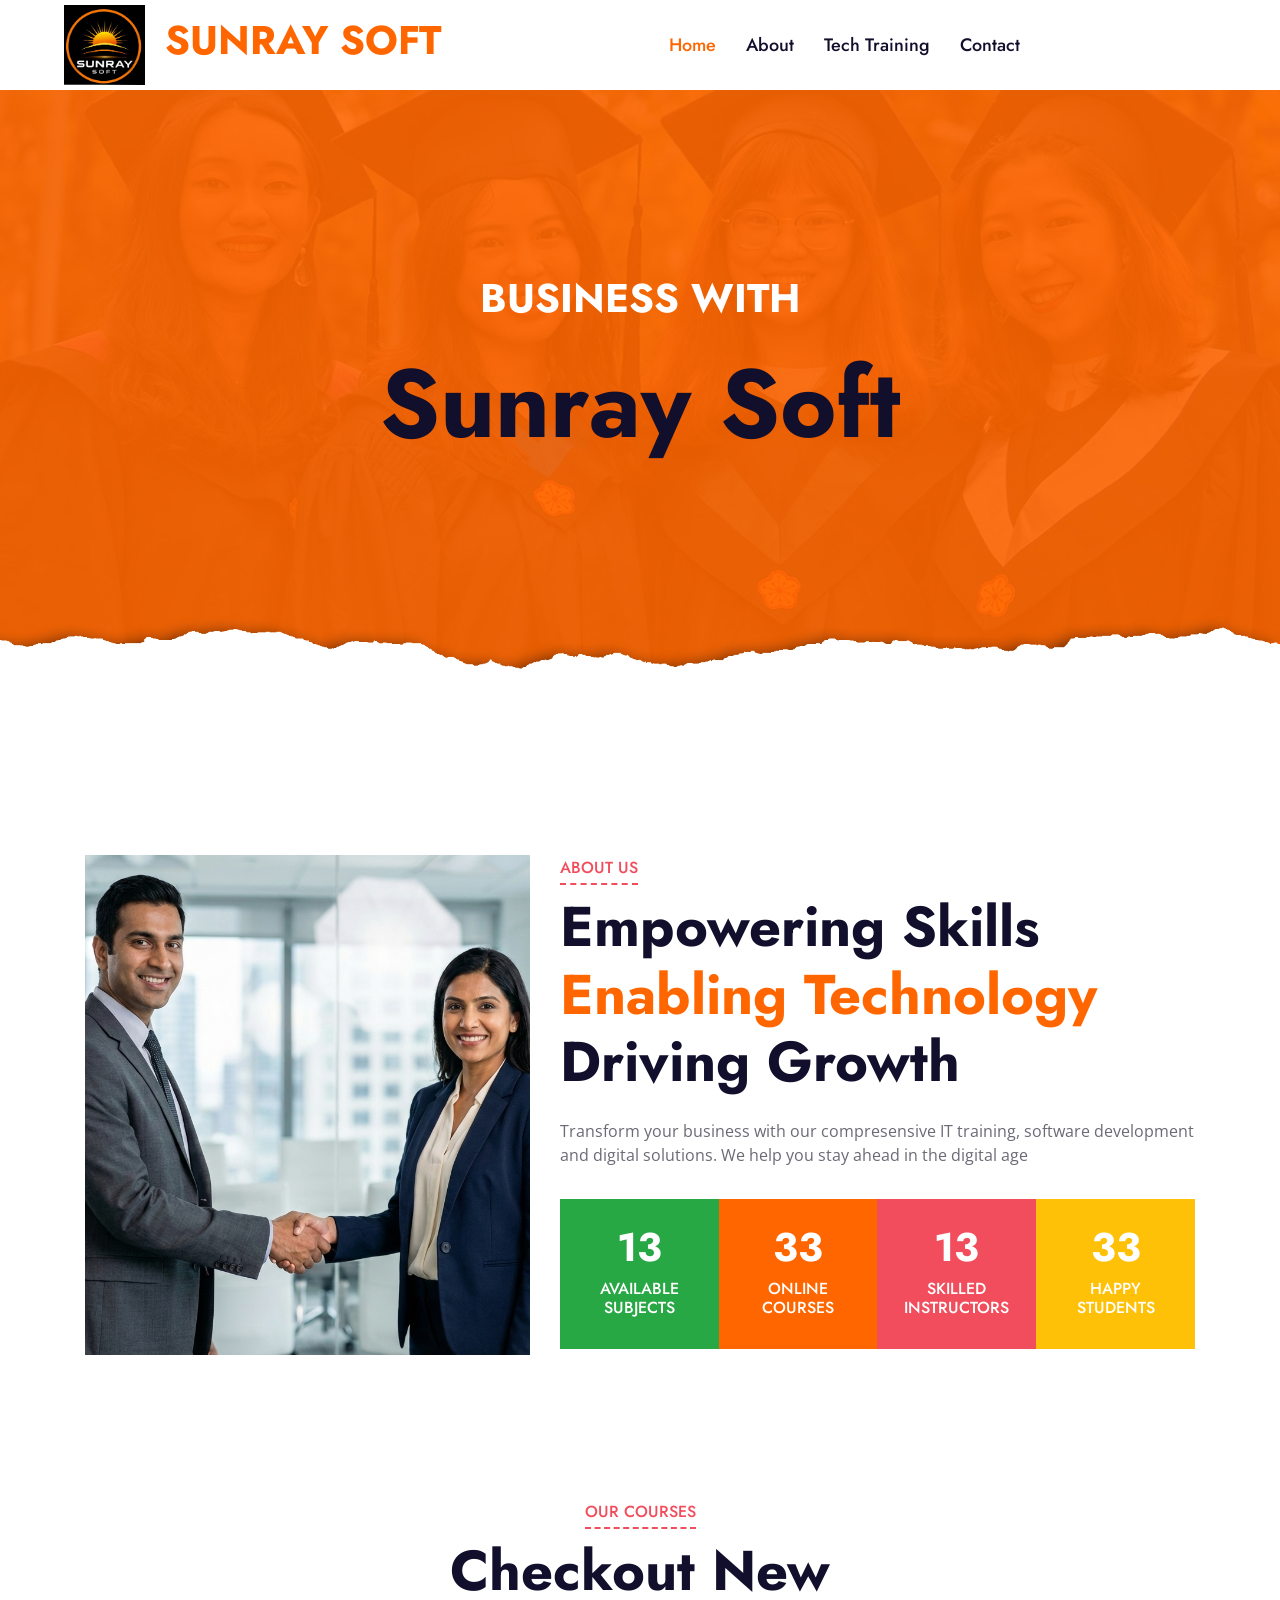
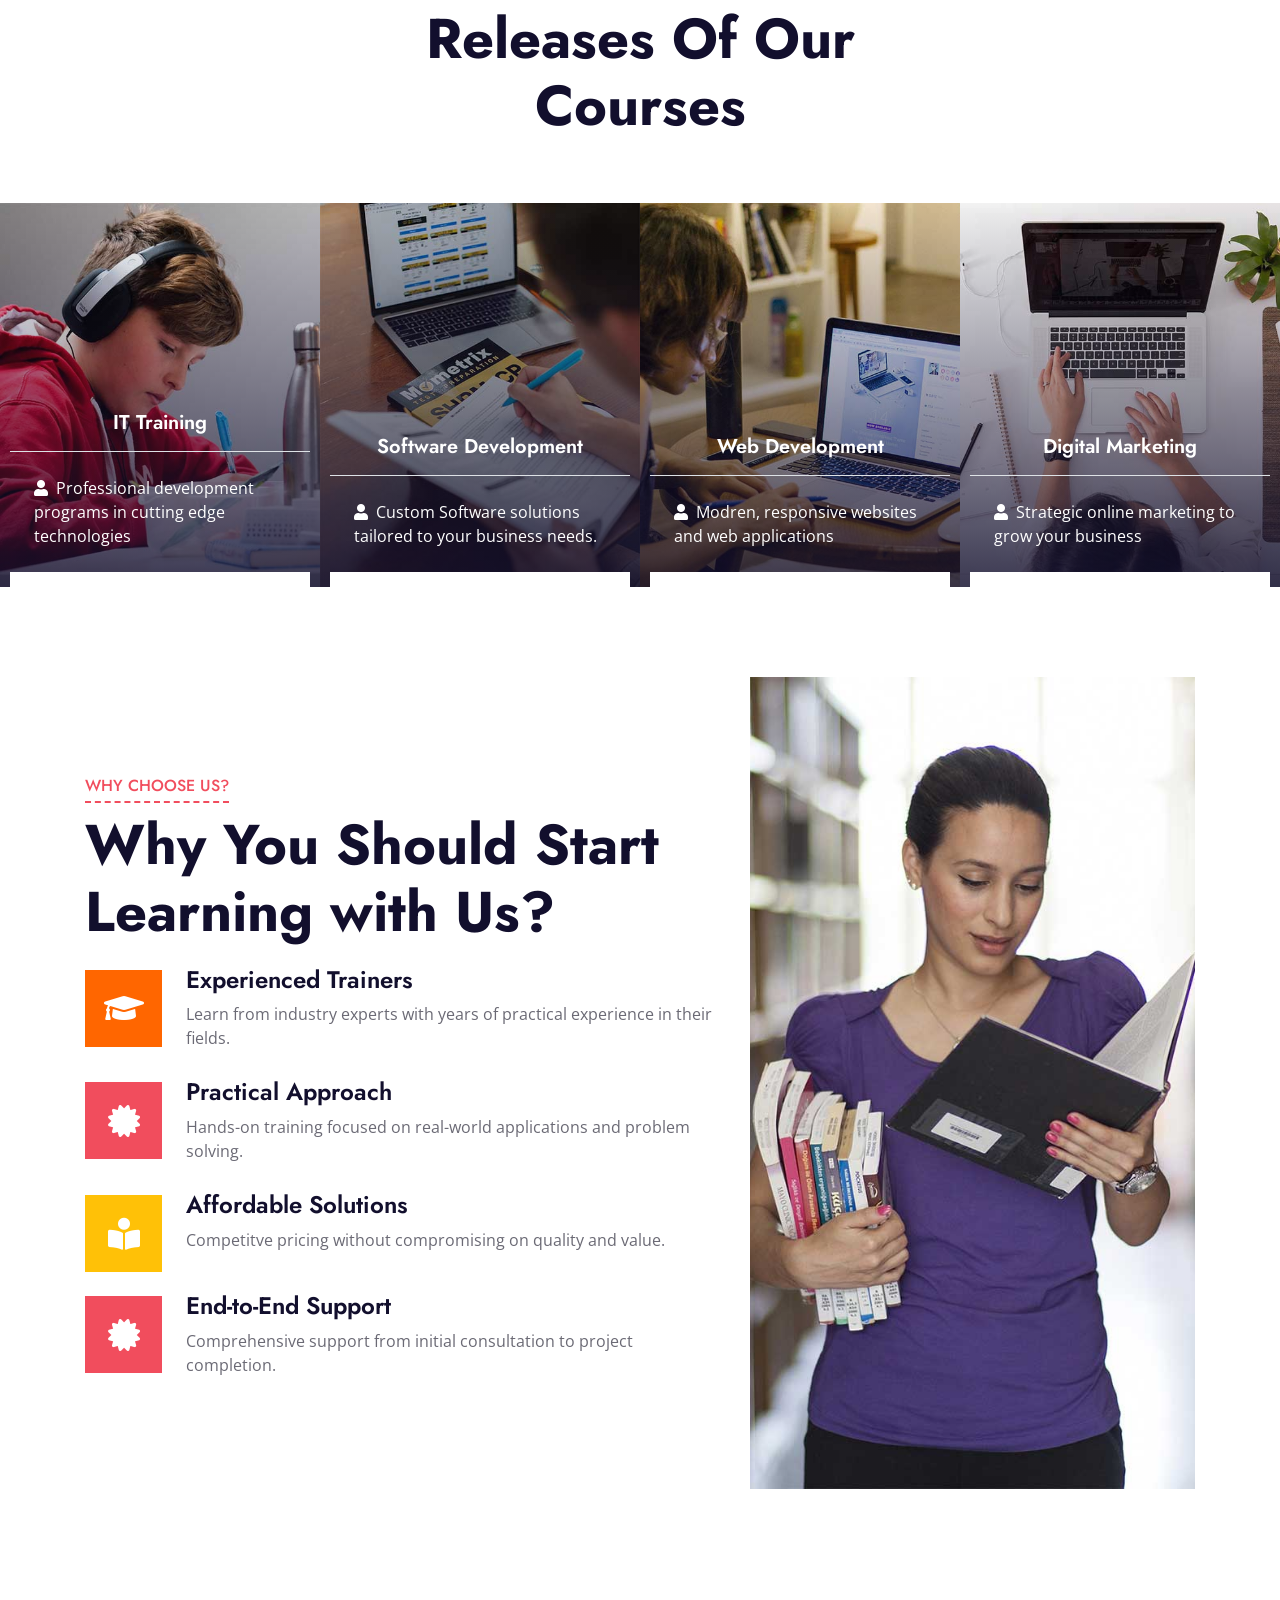
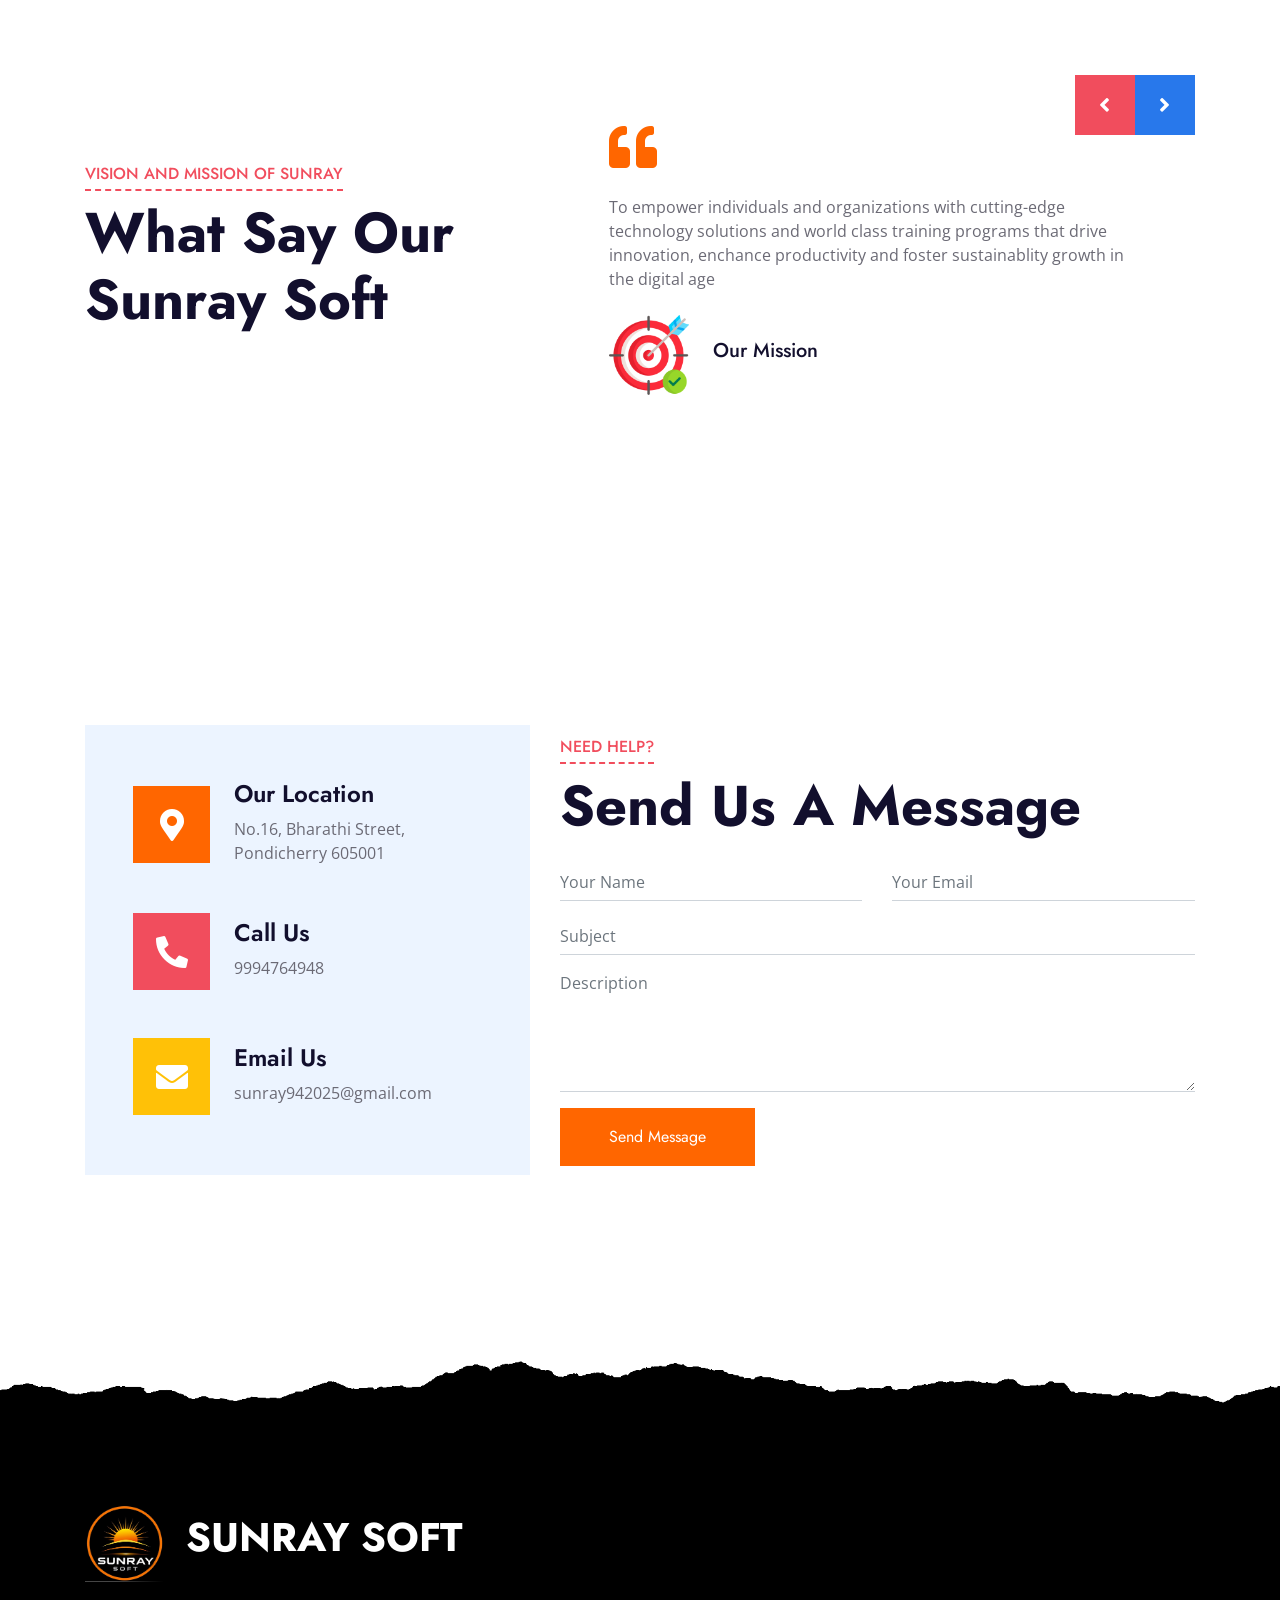
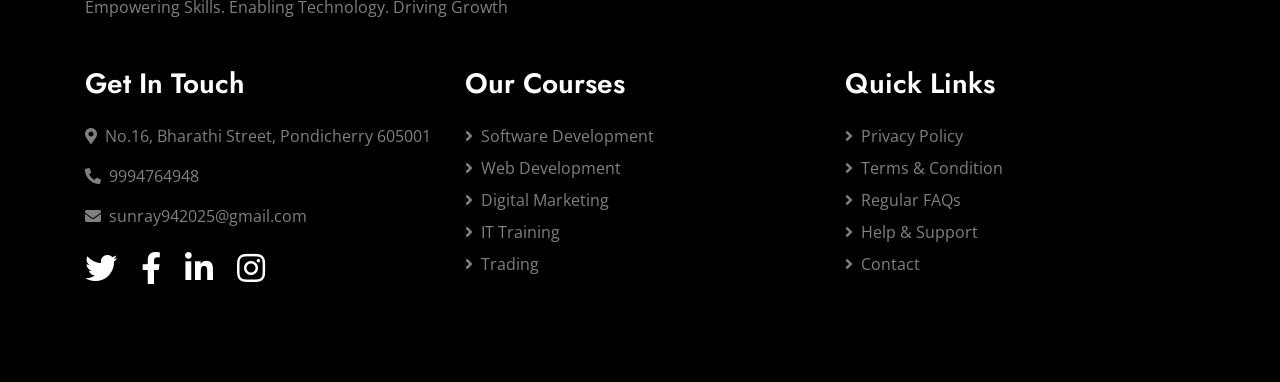
==== index.html @ 4a24da0b "All files for SUNRAY" ====
<!DOCTYPE html>
<html lang="en">

<head>
    <meta charset="utf-8">
    <title>Sunray Soft</title>
    <meta content="width=device-width, initial-scale=1.0" name="viewport">
    <meta content="Free HTML Templates" name="keywords">
    <meta content="Free HTML Templates" name="description">
    <link href="img/favicon.ico" rel="icon">
    <link rel="preconnect" href="https://fonts.gstatic.com">
    <link href="https://fonts.googleapis.com/css2?family=Jost:wght@500;600;700&family=Open+Sans:wght@400;600&display=swap" rel="stylesheet"> 
    <link href="https://cdnjs.cloudflare.com/ajax/libs/font-awesome/5.10.0/css/all.min.css" rel="stylesheet">
    <link href="lib/owlcarousel/assets/owl.carousel.min.css" rel="stylesheet">
    <link href="css/style.css" rel="stylesheet">
</head>
<body>
    <!-- Navbar Start -->
    <div class="container-fluid p-0">
        <nav class="navbar navbar-expand-lg bg-white navbar-light py-3 py-lg-0 px-lg-5">
            <a class="navbar-brand ml-lg-3">
                <h1 class="m-0 text-uppercase text-primary">  <img src="img/logo.jpeg" alt="Sunray Soft Logo" class="navbar-logo mr-2"> Sunray Soft</h1>
            </a>
            <button type="button" class="navbar-toggler" data-toggle="collapse" data-target="#navbarCollapse">
                <span class="navbar-toggler-icon"></span>
            </button>
            <div class="collapse navbar-collapse justify-content-between px-lg-3" id="navbarCollapse">
                <div class="navbar-nav mx-auto py-0">
                    <a href="index.html" class="nav-itemas nav-link active text-primary">Home</a>
                    <a href="#about" class="nav-item nav-link">About</a>
                    <a href="course.html" class="nav-item nav-link">Tech Training</a>
                    <!-- <a href="#contact" class="nav-item nav-link">Services</a> -->
                    <a href="#contact" class="nav-item nav-link">Contact</a>
                </div>
            </div>
        </nav>
    </div>
    <!-- Navbar End -->


    <!-- Header Start -->
    <div class="jumbotron jumbotron-fluid position-relative overlay-bottom" style="margin-bottom: 90px;">
        <div class="container text-center my-5 py-5">
            <h1 class="text-white mt-4 mb-4">BUSINESS WITH </h1>
            <h1 class="text-dark display-1 mb-5">Sunray Soft</h1>
            <div class="mx-auto mb-5" style="width: 100%; max-width: 600px;">
                <!-- <div class="input-group">
                    <div class="input-group-prepend">
                        <button class="btn btn-outline-light bg-white text-body px-4 dropdown-toggle" type="button" data-toggle="dropdown"
                            aria-haspopup="true" aria-expanded="false">Courses</button>
                        <div class="dropdown-menu">
                            <a class="dropdown-item" href="#">Courses 1</a>
                            <a class="dropdown-item" href="#">Courses 2</a>
                            <a class="dropdown-item" href="#">Courses 3</a>
                        </div>
                    </div>
                    <input type="text" class="form-control border-light" style="padding: 30px 25px;" placeholder="Keyword">
                    <div class="input-group-append">
                        <button class="btn btn-dark px-4 px-lg-5">Search</button>
                    </div>
                </div> -->
            </div>
        </div>
    </div>
    <!-- Header End -->


    <!-- About Start -->
    <div class="container-fluid py-5" id="about">
        <div class="container py-5">
            <div class="row">
                <div class="col-lg-5 mb-5 mb-lg-0" style="min-height: 500px;">
                    <div class="position-relative h-100">
                        <img class="position-absolute w-100 h-100" src="img/hand shaking img.png" style="object-fit: cover;">
                    </div>
                </div>
                <div class="col-lg-7">
                    <div class="section-title position-relative mb-4">
                        <h6 class="d-inline-block position-relative text-secondary text-uppercase pb-2">About Us</h6>
                        <h1 class="display-4">Empowering Skills <span class="text-primary">Enabling Technology</span> Driving Growth</h1>
                    </div>
                    <p>Transform your business with our compresensive IT training, software development and digital solutions. We help you stay ahead in the digital age</p>
                    <div class="row pt-3 mx-0">
                        <div class="col-3 px-0">
                            <div class="bg-success text-center p-4">
                                <h1 class="text-white" data-toggle="counter-up">20</h1>
                                <h6 class="text-uppercase text-white">Available<span class="d-block">Subjects</span></h6>
                            </div>
                        </div>
                        <div class="col-3 px-0">
                            <div class="bg-primary text-center p-4">
                                <h1 class="text-white" data-toggle="counter-up">50</h1>
                                <h6 class="text-uppercase text-white">Online<span class="d-block">Courses</span></h6>
                            </div>
                        </div>
                        <div class="col-3 px-0">
                            <div class="bg-secondary text-center p-4">
                                <h1 class="text-white" data-toggle="counter-up">20</h1>
                                <h6 class="text-uppercase text-white">Skilled<span class="d-block">Instructors</span></h6>
                            </div>
                        </div>
                        <div class="col-3 px-0">
                            <div class="bg-warning text-center p-4">
                                <h1 class="text-white" data-toggle="counter-up">50</h1>
                                <h6 class="text-uppercase text-white">Happy<span class="d-block">Students</span></h6>
                            </div>
                        </div>
                    </div>
                </div>
            </div>
        </div>
    </div>
    <!-- About End -->


        
    <!-- Courses Start -->
    <div class="container-fluid px-0">
        <div class="row mx-0 justify-content-center pt-5">
            <div class="col-lg-6">
                <div class="section-title text-center position-relative mb-4">
                    <h6 class="d-inline-block position-relative text-secondary text-uppercase pb-2">Our Courses</h6>
                    <h1 class="display-4">Checkout New Releases Of Our Courses</h1>
                </div>
            </div>
        </div>
        <div class="owl-carousel courses-carousel">
            <div class="courses-item position-relative">
                <img class="img-fluid" src="img/courses-3.jpg" alt="">
                <div class="courses-text">
                    <h4 class="text-center text-white px-3">IT Training</h4>
                    <div class="border-top w-100 mt-3">
                        <div class="d-flex justify-content-between p-4">
                             <span class="text-white"><i class="fa fa-user mr-2"></i>Professional development programs in cutting edge technologies</span>
                          
                        </div>
                    </div>
                    <div class="w-100 bg-white text-center p-4" >
                        <a class="btn btn-primary" href="course.html#courseDetails">Course Detail</a>
                    </div>
                </div>
            </div>
            <div class="courses-item position-relative">
                <img class="img-fluid" src="img/courses-2.jpg" alt="">
                <div class="courses-text">
                    <h4 class="text-center text-white px-3">Software Development</h4>
                    <div class="border-top w-100 mt-3">
                        <div class="d-flex justify-content-between p-4">
                            <span class="text-white"><i class="fa fa-user mr-2"></i>Custom Software solutions tailored to your business needs.</span>
                        </div>
                    </div>
                    <div class="w-100 bg-white text-center p-4" >
                        <a class="btn btn-primary" href="course.html#courseDetails">Course Detail</a>
                    </div>
                </div>
            </div>
            <div class="courses-item position-relative">
                <img class="img-fluid" src="img/courses-1.jpg" alt="">
                <div class="courses-text">
                    <h4 class="text-center text-white px-3">Web Development</h4>
                    <div class="border-top w-100 mt-3">
                        <div class="d-flex justify-content-between p-4">
                            <span class="text-white"><i class="fa fa-user mr-2"></i>Modren, responsive websites and web applications</span>
                          
                        </div>
                    </div>
                    <div class="w-100 bg-white text-center p-4" >
                        <a class="btn btn-primary" href="course.html#courseDetails">Course Detail</a>
                    </div>
                </div>
            </div>
            <div class="courses-item position-relative">
                <img class="img-fluid" src="img/courses-4.jpg" alt="">
                <div class="courses-text">
                    <h4 class="text-center text-white px-3">Digital Marketing</h4>
                    <div class="border-top w-100 mt-3">
                        <div class="d-flex justify-content-between p-4">
                            <span class="text-white"><i class="fa fa-user mr-2"></i>Strategic online marketing to grow your business</span>
                        </div>
                    </div>
                    <div class="w-100 bg-white text-center p-4" >
                        <a class="btn btn-primary" href="course.html#courseDetails">Course Detail</a>
                    </div>
                </div>
            </div>
            
        </div>

    <!-- Feature Start -->
    <div class="container-fluid bg-image" style="margin: 90px 0;">
        <div class="container">
            <div class="row">
                <div class="col-lg-7 my-5 pt-5 pb-lg-5">
                    <div class="section-title position-relative mb-4">
                        <h6 class="d-inline-block position-relative text-secondary text-uppercase pb-2">Why Choose Us?</h6>
                        <h1 class="display-4">Why You Should Start Learning with Us?</h1>
                    </div>
                    <!-- <p class="mb-4 pb-2">We deliver excellence through expertise innovation and dedication .</p> -->
                    <div class="d-flex mb-3">
                        <div class="btn-icon bg-primary mr-4">
                            <i class="fa fa-2x fa-graduation-cap text-white"></i>
                        </div>
                        <div class="mt-n1">
                            <h4>Experienced Trainers</h4>
                            <p>Learn from industry experts with years of practical experience in their fields.</p>
                        </div>
                    </div>
                    <div class="d-flex mb-3">
                        <div class="btn-icon bg-secondary mr-4">
                            <i class="fa fa-2x fa-certificate text-white"></i>
                        </div>
                        
                        <div class="mt-n1">
                            <h4>Practical Approach</h4>
                            <p>Hands-on training focused on real-world applications and problem solving.</p>
                        </div>
                    </div>
                    <div class="d-flex mb-4">
                        <div class="btn-icon bg-warning mr-4">
                            <i class="fa fa-2x fa-book-reader text-white"></i>
                        </div>
                        <div class="mt-n1">
                            <h4>Affordable Solutions</h4>
                            <p class="m-0">Competitve pricing without compromising on quality and value.</p>
                        </div>
                       
                    </div>
                    <div class="d-flex mb-3">
                        <div class="btn-icon bg-secondary mr-4">
                            <i class="fa fa-2x fa-certificate text-white"></i>
                        </div>
                        <div class="mt-n1">
                            <h4>End-to-End Support</h4>
                            <p class="m-0">Comprehensive support from initial consultation to project completion.</p>
                        </div>
                    </div>
                



                    
                </div>
                <div class="col-lg-5" style="min-height: 500px;">
                    <div class="position-relative h-100">
                        <img class="position-absolute w-100 h-100" src="img/feature.jpg" style="object-fit: cover;">
                    </div>
                </div>
            </div>
        </div>
    </div>
    <!-- Feature Start -->


 



    <!-- Testimonial Start -->
    <div class="container-fluid bg-image py-5" style="margin: 90px 0;">
        <div class="container py-5">
            <div class="row align-items-center">
                <div class="col-lg-5 mb-5 mb-lg-0">
                    <div class="section-title position-relative mb-4">
                        <h6 class="d-inline-block position-relative text-secondary text-uppercase pb-2">VISION AND MISSION OF SUNRAY</h6>
                        <h1 class="display-4">What Say Our Sunray Soft</h1>
                    </div>
              </div>
                <div class="col-lg-7">
                    <div class="owl-carousel testimonial-carousel">
                        <div class="bg-white p-5">
                            <i class="fa fa-3x fa-quote-left text-primary mb-4"></i>
                            <p class="m-0">To empower individuals and organizations with cutting-edge technology solutions and world class training programs that drive innovation, enchance productivity and foster sustainablity growth in the digital age</p>
                            <div class="d-flex flex-shrink-0 align-items-center mt-4">
                                <img class="img-fluid mr-4" src="img/target.png" alt="">
                                <div>
                                    <h5 >Our Mission </h5>
                                </div>
                            </div>
                        </div>
                        <div class="bg-white p-5">
                            <i class="fa fa-3x fa-quote-left text-primary mb-4"></i>
                            <p>To be the most trusted and innovative technology partner recognzied globally for transforming business through exceptional training software solutions and digital Services that create lasting value and competitive advantage</p>
                            <div class="d-flex flex-shrink-0 align-items-center mt-4">
                                <img class="img-fluid mr-4" src="img/vision.png" alt="">
                                <div>
                                    <h5>Our Vision</h5>
                                </div>
                            </div>
                        </div>
                        <div class="bg-white p-5">
                            <i class="fa fa-3x fa-quote-left text-primary mb-4"></i>
                            <p>Excellence in delivery intergrity in relationships innovation in approach and commitmemnt to have customer success, We belive in continous improvement collaborative partnership and creating postive impact through technology</p>
                            <div class="d-flex flex-shrink-0 align-items-center mt-4">
                                <img class="img-fluid mr-4" src="img/value-proposal.png" alt="">
                                <div>
                                    <h5>Our Values</h5>
                                </div>
                            </div>
                        </div>
                    </div>
                </div>
            </div>
        </div>
    </div>
    <!-- Testimonial Start -->


    <!-- Contact Start -->
    <div class="container-fluid py-5" id="contact">
        <div class="container py-5">
            <div class="row align-items-center">
                <div class="col-lg-5 mb-5 mb-lg-0">
                    <div class="bg-light d-flex flex-column justify-content-center px-5" style="height: 450px;">
                        <div class="d-flex align-items-center mb-5">
                            <div class="btn-icon bg-primary mr-4">
                                <i class="fa fa-2x fa-map-marker-alt text-white"></i>
                            </div>
                            <div class="mt-n1">
                                <h4>Our Location</h4>
                                <p class="m-0">No.16, Bharathi Street, Pondicherry 605001</p>
                            </div>
                        </div>
                        <div class="d-flex align-items-center mb-5">
                            <div class="btn-icon bg-secondary mr-4">
                                <i class="fa fa-2x fa-phone-alt text-white"></i>
                            </div>
                            <div class="mt-n1">
                                <h4>Call Us</h4>
                                <p class="m-0">9994764948</p>
                            </div>
                        </div>
                        <div class="d-flex align-items-center">
                            <div class="btn-icon bg-warning mr-4">
                                <i class="fa fa-2x fa-envelope text-white"></i>
                            </div>
                            <div class="mt-n1">
                                <h4>Email Us</h4>
                                <p class="m-0">sunray942025@gmail.com</p>
                            </div>
                        </div>
                    </div>
                </div>
                <div class="col-lg-7">
                    <div class="section-title position-relative mb-4">
                        <h6 class="d-inline-block position-relative text-secondary text-uppercase pb-2">Need Help?</h6>
                        <h1 class="display-4">Send Us A Message</h1>
                    </div>
                    <div class="contact-form">
                        <form>
                            <div class="row">
                                <div class="col-6 form-group">
                                    <input type="text" name="name" class="form-control border-top-0 border-right-0 border-left-0 p-0" placeholder="Your Name" required="required">
                                </div>
                                <div class="col-6 form-group">
                                    <input type="email" name="email" class="form-control border-top-0 border-right-0 border-left-0 p-0" placeholder="Your Email" required="required">
                                </div>
                            </div>
                            <div class="form-group">
                                <input type="text" name="subject" class="form-control border-top-0 border-right-0 border-left-0 p-0" placeholder="Subject" required="required">
                            </div>
                            <div class="form-group">
                                <textarea name="description" class="form-control border-top-0 border-right-0 border-left-0 p-0" rows="5" placeholder="Description" required="required"></textarea>
                            </div>
                            <div>
                                <button class="btn btn-primary py-3 px-5" type="submit">Send Message</button>
                            </div>
                        </form>
                    </div>
                </div>
            </div>
        </div>
    </div>
    <!-- Contact End -->


    <div class="container-fluid position-relative overlay-top bg-dark text-white-50 py-5" style="margin-top: 90px;">
        <div class="container mt-5 pt-5">
            <div class="row">
                <div class="col-md-6 mb-5">
                    <a class="navbar-brand">
                        <h1 class="mt-n2 text-uppercase text-white"><img src="img/logo.jpeg" alt="Sunray Soft Logo" class="navbar-logo mr-2"> Sunray Soft</h1>
                    </a>
                    <p class="m-0">Empowering Skills. Enabling Technology. Driving Growth</p>
                </div>
            </div>
            <div class="row">
                <div class="col-md-4 mb-5">
                    <h3 class="text-white mb-4">Get In Touch</h3>
                    <p><i class="fa fa-map-marker-alt mr-2"></i>No.16, Bharathi Street, Pondicherry 605001</p>
                    <p><i class="fa fa-phone-alt mr-2"></i>9994764948</p>
                    <p><i class="fa fa-envelope mr-2"></i>sunray942025@gmail.com</p>
                    <div class="d-flex justify-content-start mt-4">
                        <a class="text-white mr-4" ><i class="fab fa-2x fa-twitter"></i></a>
                        <a class="text-white mr-4" ><i class="fab fa-2x fa-facebook-f"></i></a>
                        <a class="text-white mr-4" ><i class="fab fa-2x fa-linkedin-in"></i></a>
                        <a class="text-white" ><i class="fab fa-2x fa-instagram"></i></a>
                    </div>
                </div>
                <div class="col-md-4 mb-5">
                    <h3 class="text-white mb-4">Our Courses</h3>
                    <div class="d-flex flex-column justify-content-start">
                        <a class="text-white-50 mb-2" href="course.html#courseDetails"><i class="fa fa-angle-right mr-2"></i>Software Development</a>
                        <a class="text-white-50 mb-2" href="course.html#courseDetails"><i class="fa fa-angle-right mr-2"></i>Web Development</a>
                        <a class="text-white-50 mb-2" href="course.html#courseDetails"><i class="fa fa-angle-right mr-2"></i>Digital Marketing</a>
                        <a class="text-white-50 mb-2" href="course.html#courseDetails"><i class="fa fa-angle-right mr-2"></i>IT Training</a>
                        <a class="text-white-50" href="course.html#courseDetails"><i class="fa fa-angle-right mr-2"></i>Trading</a>
                    </div>
                </div>
                <div class="col-md-4 mb-5">
                    <h3 class="text-white mb-4">Quick Links</h3>
                    <div class="d-flex flex-column justify-content-start">
                        <a class="text-white-50 mb-2" ><i class="fa fa-angle-right mr-2"></i>Privacy Policy</a>
                        <a class="text-white-50 mb-2" ><i class="fa fa-angle-right mr-2"></i>Terms & Condition</a>
                        <a class="text-white-50 mb-2" ><i class="fa fa-angle-right mr-2"></i>Regular FAQs</a>
                        <a class="text-white-50 mb-2" ><i class="fa fa-angle-right mr-2"></i>Help & Support</a>
                        <a class="text-white-50" ><i class="fa fa-angle-right mr-2"></i>Contact</a>
                    </div>
                </div>
            </div>
        </div>
    </div>
    <!-- Footer End -->



    <!-- Back to Top -->
    <a href="#" class="btn btn-lg btn-primary rounded-0 btn-lg-square back-to-top"><i class="fa fa-angle-double-up"></i></a>


    <!-- JavaScript Libraries -->
    <script src="https://code.jquery.com/jquery-3.4.1.min.js"></script>
    <script src="https://stackpath.bootstrapcdn.com/bootstrap/4.4.1/js/bootstrap.bundle.min.js"></script>
    <script src="lib/easing/easing.min.js"></script>
    <script src="lib/waypoints/waypoints.min.js"></script>
    <script src="lib/counterup/counterup.min.js"></script>
    <script src="lib/owlcarousel/owl.carousel.min.js"></script>

    <!-- Template Javascript -->
    <script src="js/main.js"></script>
</body>

</html>
---- css/style.css ----
/******* Bootstrap Theming ********/
/*!
 * Bootstrap v4.5.3 (https://getbootstrap.com/)
 * Copyright 2011-2020 The Bootstrap Authors
 * Copyright 2011-2020 Twitter, Inc.
 * Licensed under MIT (https://github.com/twbs/bootstrap/blob/main/LICENSE)
 */
:root {
  --primary: #FF6600; /* orange */
  --secondary: #000000; /* black */
  --success: #28a745; /* keep green for success */
  --info: #17a2b8; /* info can be gray or a lighter orange */
  --warning: #ffc107; /* keep warning yellow */
  --danger: #dc3545; /* keep danger red */
  --light: #FFFFFF; /* white */
  --dark: #000000; /* black */
}

/* Buttons */
.btn-primary {
  color: #fff;
  background-color: var(--primary);
  border-color: var(--primary);
}

.btn-primary:hover {
  background-color: #e65c00; /* darker orange */
  border-color: #cc5200;
}

.btn-secondary {
  color: #fff;
  background-color: var(--secondary);
  border-color: var(--secondary);
}

.btn-secondary:hover {
  background-color: #222222; /* darker black */
  border-color: #111111;
}
*,
*::before,
*::after {
  box-sizing: border-box;
}

html {
  font-family: sans-serif;
  line-height: 1.15;
  -webkit-text-size-adjust: 100%;
  -webkit-tap-highlight-color: rgba(0, 0, 0, 0);
}

article, aside, figcaption, figure, footer, header, hgroup, main, nav, section {
  display: block;
}

body {
  margin: 0;
  font-family: "Open Sans", sans-serif;
  font-size: 1rem;
  font-weight: 400;
  line-height: 1.5;
  color: #6B6A75;
  text-align: left;
  background-color: #FFFFFF;
}

[tabindex="-1"]:focus:not(:focus-visible) {
  outline: 0 !important;
}

hr {
  box-sizing: content-box;
  height: 0;
  overflow: visible;
}

h1, h2, h3, h4, h5, h6 {
  margin-top: 0;
  margin-bottom: 0.5rem;
}

p {
  margin-top: 0;
  margin-bottom: 1rem;
}

abbr[title],
abbr[data-original-title] {
  text-decoration: underline;
  text-decoration: underline dotted;
  cursor: help;
  border-bottom: 0;
  text-decoration-skip-ink: none;
}

address {
  margin-bottom: 1rem;
  font-style: normal;
  line-height: inherit;
}

ol,
ul,
dl {
  margin-top: 0;
  margin-bottom: 1rem;
}

ol ol,
ul ul,
ol ul,
ul ol {
  margin-bottom: 0;
}

dt {
  font-weight: 700;
}

dd {
  margin-bottom: .5rem;
  margin-left: 0;
}

blockquote {
  margin: 0 0 1rem;
}

b,
strong {
  font-weight: bolder;
}

small {
  font-size: 80%;
}

sub,
sup {
  position: relative;
  font-size: 75%;
  line-height: 0;
  vertical-align: baseline;
}

sub {
  bottom: -.25em;
}

sup {
  top: -.5em;
}

a {
  color: #FF6600;
  text-decoration: none;
  background-color: transparent;
}

a:hover {
  color: #FF6600;
  text-decoration: underline;
}

a:not([href]):not([class]) {
  color: inherit;
  text-decoration: none;
}

a:not([href]):not([class]):hover {
  color: inherit;
  text-decoration: none;
}

pre,
code,
kbd,
samp {
  font-family: SFMono-Regular, Menlo, Monaco, Consolas, "Liberation Mono", "Courier New", monospace;
  font-size: 1em;
}

pre {
  margin-top: 0;
  margin-bottom: 1rem;
  overflow: auto;
  -ms-overflow-style: scrollbar;
}

figure {
  margin: 0 0 1rem;
}

img {
  vertical-align: middle;
  border-style: none;
}

svg {
  overflow: hidden;
  vertical-align: middle;
}

table {
  border-collapse: collapse;
}

caption {
  padding-top: 0.75rem;
  padding-bottom: 0.75rem;
  color: #6c757d;
  text-align: left;
  caption-side: bottom;
}

th {
  text-align: inherit;
  text-align: -webkit-match-parent;
}

label {
  display: inline-block;
  margin-bottom: 0.5rem;
}

button {
  border-radius: 0;
}

button:focus {
  outline: 1px dotted;
  outline: 5px auto -webkit-focus-ring-color;
}

input,
button,
select,
optgroup,
textarea {
  margin: 0;
  font-family: inherit;
  font-size: inherit;
  line-height: inherit;
}

button,
input {
  overflow: visible;
}

button,
select {
  text-transform: none;
}

[role="button"] {
  cursor: pointer;
}

select {
  word-wrap: normal;
}

button,
[type="button"],
[type="reset"],
[type="submit"] {
  -webkit-appearance: button;
}

button:not(:disabled),
[type="button"]:not(:disabled),
[type="reset"]:not(:disabled),
[type="submit"]:not(:disabled) {
  cursor: pointer;
}

button::-moz-focus-inner,
[type="button"]::-moz-focus-inner,
[type="reset"]::-moz-focus-inner,
[type="submit"]::-moz-focus-inner {
  padding: 0;
  border-style: none;
}

input[type="radio"],
input[type="checkbox"] {
  box-sizing: border-box;
  padding: 0;
}

textarea {
  overflow: auto;
  resize: vertical;
}

fieldset {
  min-width: 0;
  padding: 0;
  margin: 0;
  border: 0;
}

legend {
  display: block;
  width: 100%;
  max-width: 100%;
  padding: 0;
  margin-bottom: .5rem;
  font-size: 1.5rem;
  line-height: inherit;
  color: inherit;
  white-space: normal;
}

@media (max-width: 1200px) {
  legend {
    font-size: calc(1.275rem + 0.3vw) ;
  }
}

progress {
  vertical-align: baseline;
}

[type="number"]::-webkit-inner-spin-button,
[type="number"]::-webkit-outer-spin-button {
  height: auto;
}

[type="search"] {
  outline-offset: -2px;
  -webkit-appearance: none;
}

[type="search"]::-webkit-search-decoration {
  -webkit-appearance: none;
}

::-webkit-file-upload-button {
  font: inherit;
  -webkit-appearance: button;
}

output {
  display: inline-block;
}

summary {
  display: list-item;
  cursor: pointer;
}

template {
  display: none;
}

[hidden] {
  display: none !important;
}

h1, h2, h3, h4, h5, h6,
.h1, .h2, .h3, .h4, .h5, .h6 {
  margin-bottom: 0.5rem;
  font-family: "Jost", sans-serif;
  font-weight: 500;
  line-height: 1.2;
  color: #120F2D;
}

h1, .h1 {
  font-size: 2.5rem;
}

@media (max-width: 1200px) {
  h1, .h1 {
    font-size: calc(1.375rem + 1.5vw) ;
  }
}

h2, .h2 {
  font-size: 2rem;
}

@media (max-width: 1200px) {
  h2, .h2 {
    font-size: calc(1.325rem + 0.9vw) ;
  }
}

h3, .h3 {
  font-size: 1.75rem;
}

@media (max-width: 1200px) {
  h3, .h3 {
    font-size: calc(1.3rem + 0.6vw) ;
  }
}

h4, .h4 {
  font-size: 1.5rem;
}

@media (max-width: 1200px) {
  h4, .h4 {
    font-size: calc(1.275rem + 0.3vw) ;
  }
}

h5, .h5 {
  font-size: 1.25rem;
}

h6, .h6 {
  font-size: 1rem;
}

.lead {
  font-size: 1.25rem;
  font-weight: 300;
}

.display-1 {
  font-size: 6rem;
  font-weight: 300;
  line-height: 1.2;
}

@media (max-width: 1200px) {
  .display-1 {
    font-size: calc(1.725rem + 5.7vw) ;
  }
}

.display-2 {
  font-size: 5.5rem;
  font-weight: 300;
  line-height: 1.2;
}

@media (max-width: 1200px) {
  .display-2 {
    font-size: calc(1.675rem + 5.1vw) ;
  }
}

.display-3 {
  font-size: 4.5rem;
  font-weight: 300;
  line-height: 1.2;
}

@media (max-width: 1200px) {
  .display-3 {
    font-size: calc(1.575rem + 3.9vw) ;
  }
}

.display-4 {
  font-size: 3.5rem;
  font-weight: 300;
  line-height: 1.2;
}

@media (max-width: 1200px) {
  .display-4 {
    font-size: calc(1.475rem + 2.7vw) ;
  }
}

hr {
  margin-top: 1rem;
  margin-bottom: 1rem;
  border: 0;
  border-top: 1px solid rgba(0, 0, 0, 0.1);
}

small,
.small {
  font-size: 80%;
  font-weight: 400;
}

mark,
.mark {
  padding: 0.2em;
  background-color: #fcf8e3;
}

.list-unstyled {
  padding-left: 0;
  list-style: none;
}

.list-inline {
  padding-left: 0;
  list-style: none;
}

.list-inline-item {
  display: inline-block;
}

.list-inline-item:not(:last-child) {
  margin-right: 0.5rem;
}

.initialism {
  font-size: 90%;
  text-transform: uppercase;
}

.blockquote {
  margin-bottom: 1rem;
  font-size: 1.25rem;
}

.blockquote-footer {
  display: block;
  font-size: 80%;
  color: #6c757d;
}

.blockquote-footer::before {
  content: "\2014\00A0";
}

.img-fluid {
  max-width: 100%;
  height: auto;
}

.img-thumbnail {
  padding: 0.25rem;
  background-color: #FFFFFF;
  border: 1px solid #dee2e6;
  border-radius: false;
  max-width: 100%;
  height: auto;
}

.figure {
  display: inline-block;
}

.figure-img {
  margin-bottom: 0.5rem;
  line-height: 1;
}

.figure-caption {
  font-size: 90%;
  color: #6c757d;
}

code {
  font-size: 87.5%;
  color: #e83e8c;
  word-wrap: break-word;
}

a > code {
  color: inherit;
}

kbd {
  padding: 0.2rem 0.4rem;
  font-size: 87.5%;
  color: #fff;
  background-color: #212529;
  border-radius: 0.2rem;
}

kbd kbd {
  padding: 0;
  font-size: 100%;
  font-weight: 700;
}

pre {
  display: block;
  font-size: 87.5%;
  color: #212529;
}

pre code {
  font-size: inherit;
  color: inherit;
  word-break: normal;
}

.pre-scrollable {
  max-height: 340px;
  overflow-y: scroll;
}

.container,
.container-fluid,
.container-sm,
.container-md,
.container-lg,
.container-xl {
  width: 100%;
  padding-right: 15px;
  padding-left: 15px;
  margin-right: auto;
  margin-left: auto;
}

@media (min-width: 576px) {
  .container, .container-sm {
    max-width: 540px;
  }
}

@media (min-width: 768px) {
  .container, .container-sm, .container-md {
    max-width: 720px;
  }
}

@media (min-width: 992px) {
  .container, .container-sm, .container-md, .container-lg {
    max-width: 960px;
  }
}

@media (min-width: 1200px) {
  .container, .container-sm, .container-md, .container-lg, .container-xl {
    max-width: 1140px;
  }
}

.row {
  display: flex;
  flex-wrap: wrap;
  margin-right: -15px;
  margin-left: -15px;
}

.no-gutters {
  margin-right: 0;
  margin-left: 0;
}

.no-gutters > .col,
.no-gutters > [class*="col-"] {
  padding-right: 0;
  padding-left: 0;
}

.col-1, .col-2, .col-3, .col-4, .col-5, .col-6, .col-7, .col-8, .col-9, .col-10, .col-11, .col-12, .col,
.col-auto, .col-sm-1, .col-sm-2, .col-sm-3, .col-sm-4, .col-sm-5, .col-sm-6, .col-sm-7, .col-sm-8, .col-sm-9, .col-sm-10, .col-sm-11, .col-sm-12, .col-sm,
.col-sm-auto, .col-md-1, .col-md-2, .col-md-3, .col-md-4, .col-md-5, .col-md-6, .col-md-7, .col-md-8, .col-md-9, .col-md-10, .col-md-11, .col-md-12, .col-md,
.col-md-auto, .col-lg-1, .col-lg-2, .col-lg-3, .col-lg-4, .col-lg-5, .col-lg-6, .col-lg-7, .col-lg-8, .col-lg-9, .col-lg-10, .col-lg-11, .col-lg-12, .col-lg,
.col-lg-auto, .col-xl-1, .col-xl-2, .col-xl-3, .col-xl-4, .col-xl-5, .col-xl-6, .col-xl-7, .col-xl-8, .col-xl-9, .col-xl-10, .col-xl-11, .col-xl-12, .col-xl,
.col-xl-auto {
  position: relative;
  width: 100%;
  padding-right: 15px;
  padding-left: 15px;
}

.col {
  flex-basis: 0;
  flex-grow: 1;
  max-width: 100%;
}

.row-cols-1 > * {
  flex: 0 0 100%;
  max-width: 100%;
}

.row-cols-2 > * {
  flex: 0 0 50%;
  max-width: 50%;
}

.row-cols-3 > * {
  flex: 0 0 33.33333%;
  max-width: 33.33333%;
}

.row-cols-4 > * {
  flex: 0 0 25%;
  max-width: 25%;
}

.row-cols-5 > * {
  flex: 0 0 20%;
  max-width: 20%;
}

.row-cols-6 > * {
  flex: 0 0 16.66667%;
  max-width: 16.66667%;
}

.col-auto {
  flex: 0 0 auto;
  width: auto;
  max-width: 100%;
}

.col-1 {
  flex: 0 0 8.33333%;
  max-width: 8.33333%;
}

.col-2 {
  flex: 0 0 16.66667%;
  max-width: 16.66667%;
}

.col-3 {
  flex: 0 0 25%;
  max-width: 25%;
}

.col-4 {
  flex: 0 0 33.33333%;
  max-width: 33.33333%;
}

.col-5 {
  flex: 0 0 41.66667%;
  max-width: 41.66667%;
}

.col-6 {
  flex: 0 0 50%;
  max-width: 50%;
}

.col-7 {
  flex: 0 0 58.33333%;
  max-width: 58.33333%;
}

.col-8 {
  flex: 0 0 66.66667%;
  max-width: 66.66667%;
}

.col-9 {
  flex: 0 0 75%;
  max-width: 75%;
}

.col-10 {
  flex: 0 0 83.33333%;
  max-width: 83.33333%;
}

.col-11 {
  flex: 0 0 91.66667%;
  max-width: 91.66667%;
}

.col-12 {
  flex: 0 0 100%;
  max-width: 100%;
}

.order-first {
  order: -1;
}

.order-last {
  order: 13;
}

.order-0 {
  order: 0;
}

.order-1 {
  order: 1;
}

.order-2 {
  order: 2;
}

.order-3 {
  order: 3;
}

.order-4 {
  order: 4;
}

.order-5 {
  order: 5;
}

.order-6 {
  order: 6;
}

.order-7 {
  order: 7;
}

.order-8 {
  order: 8;
}

.order-9 {
  order: 9;
}

.order-10 {
  order: 10;
}

.order-11 {
  order: 11;
}

.order-12 {
  order: 12;
}

.offset-1 {
  margin-left: 8.33333%;
}

.offset-2 {
  margin-left: 16.66667%;
}

.offset-3 {
  margin-left: 25%;
}

.offset-4 {
  margin-left: 33.33333%;
}

.offset-5 {
  margin-left: 41.66667%;
}

.offset-6 {
  margin-left: 50%;
}

.offset-7 {
  margin-left: 58.33333%;
}

.offset-8 {
  margin-left: 66.66667%;
}

.offset-9 {
  margin-left: 75%;
}

.offset-10 {
  margin-left: 83.33333%;
}

.offset-11 {
  margin-left: 91.66667%;
}

@media (min-width: 576px) {
  .col-sm {
    flex-basis: 0;
    flex-grow: 1;
    max-width: 100%;
  }
  .row-cols-sm-1 > * {
    flex: 0 0 100%;
    max-width: 100%;
  }
  .row-cols-sm-2 > * {
    flex: 0 0 50%;
    max-width: 50%;
  }
  .row-cols-sm-3 > * {
    flex: 0 0 33.33333%;
    max-width: 33.33333%;
  }
  .row-cols-sm-4 > * {
    flex: 0 0 25%;
    max-width: 25%;
  }
  .row-cols-sm-5 > * {
    flex: 0 0 20%;
    max-width: 20%;
  }
  .row-cols-sm-6 > * {
    flex: 0 0 16.66667%;
    max-width: 16.66667%;
  }
  .col-sm-auto {
    flex: 0 0 auto;
    width: auto;
    max-width: 100%;
  }
  .col-sm-1 {
    flex: 0 0 8.33333%;
    max-width: 8.33333%;
  }
  .col-sm-2 {
    flex: 0 0 16.66667%;
    max-width: 16.66667%;
  }
  .col-sm-3 {
    flex: 0 0 25%;
    max-width: 25%;
  }
  .col-sm-4 {
    flex: 0 0 33.33333%;
    max-width: 33.33333%;
  }
  .col-sm-5 {
    flex: 0 0 41.66667%;
    max-width: 41.66667%;
  }
  .col-sm-6 {
    flex: 0 0 50%;
    max-width: 50%;
  }
  .col-sm-7 {
    flex: 0 0 58.33333%;
    max-width: 58.33333%;
  }
  .col-sm-8 {
    flex: 0 0 66.66667%;
    max-width: 66.66667%;
  }
  .col-sm-9 {
    flex: 0 0 75%;
    max-width: 75%;
  }
  .col-sm-10 {
    flex: 0 0 83.33333%;
    max-width: 83.33333%;
  }
  .col-sm-11 {
    flex: 0 0 91.66667%;
    max-width: 91.66667%;
  }
  .col-sm-12 {
    flex: 0 0 100%;
    max-width: 100%;
  }
  .order-sm-first {
    order: -1;
  }
  .order-sm-last {
    order: 13;
  }
  .order-sm-0 {
    order: 0;
  }
  .order-sm-1 {
    order: 1;
  }
  .order-sm-2 {
    order: 2;
  }
  .order-sm-3 {
    order: 3;
  }
  .order-sm-4 {
    order: 4;
  }
  .order-sm-5 {
    order: 5;
  }
  .order-sm-6 {
    order: 6;
  }
  .order-sm-7 {
    order: 7;
  }
  .order-sm-8 {
    order: 8;
  }
  .order-sm-9 {
    order: 9;
  }
  .order-sm-10 {
    order: 10;
  }
  .order-sm-11 {
    order: 11;
  }
  .order-sm-12 {
    order: 12;
  }
  .offset-sm-0 {
    margin-left: 0;
  }
  .offset-sm-1 {
    margin-left: 8.33333%;
  }
  .offset-sm-2 {
    margin-left: 16.66667%;
  }
  .offset-sm-3 {
    margin-left: 25%;
  }
  .offset-sm-4 {
    margin-left: 33.33333%;
  }
  .offset-sm-5 {
    margin-left: 41.66667%;
  }
  .offset-sm-6 {
    margin-left: 50%;
  }
  .offset-sm-7 {
    margin-left: 58.33333%;
  }
  .offset-sm-8 {
    margin-left: 66.66667%;
  }
  .offset-sm-9 {
    margin-left: 75%;
  }
  .offset-sm-10 {
    margin-left: 83.33333%;
  }
  .offset-sm-11 {
    margin-left: 91.66667%;
  }
}

@media (min-width: 768px) {
  .col-md {
    flex-basis: 0;
    flex-grow: 1;
    max-width: 100%;
  }
  .row-cols-md-1 > * {
    flex: 0 0 100%;
    max-width: 100%;
  }
  .row-cols-md-2 > * {
    flex: 0 0 50%;
    max-width: 50%;
  }
  .row-cols-md-3 > * {
    flex: 0 0 33.33333%;
    max-width: 33.33333%;
  }
  .row-cols-md-4 > * {
    flex: 0 0 25%;
    max-width: 25%;
  }
  .row-cols-md-5 > * {
    flex: 0 0 20%;
    max-width: 20%;
  }
  .row-cols-md-6 > * {
    flex: 0 0 16.66667%;
    max-width: 16.66667%;
  }
  .col-md-auto {
    flex: 0 0 auto;
    width: auto;
    max-width: 100%;
  }
  .col-md-1 {
    flex: 0 0 8.33333%;
    max-width: 8.33333%;
  }
  .col-md-2 {
    flex: 0 0 16.66667%;
    max-width: 16.66667%;
  }
  .col-md-3 {
    flex: 0 0 25%;
    max-width: 25%;
  }
  .col-md-4 {
    flex: 0 0 33.33333%;
    max-width: 33.33333%;
  }
  .col-md-5 {
    flex: 0 0 41.66667%;
    max-width: 41.66667%;
  }
  .col-md-6 {
    flex: 0 0 50%;
    max-width: 50%;
  }
  .col-md-7 {
    flex: 0 0 58.33333%;
    max-width: 58.33333%;
  }
  .col-md-8 {
    flex: 0 0 66.66667%;
    max-width: 66.66667%;
  }
  .col-md-9 {
    flex: 0 0 75%;
    max-width: 75%;
  }
  .col-md-10 {
    flex: 0 0 83.33333%;
    max-width: 83.33333%;
  }
  .col-md-11 {
    flex: 0 0 91.66667%;
    max-width: 91.66667%;
  }
  .col-md-12 {
    flex: 0 0 100%;
    max-width: 100%;
  }
  .order-md-first {
    order: -1;
  }
  .order-md-last {
    order: 13;
  }
  .order-md-0 {
    order: 0;
  }
  .order-md-1 {
    order: 1;
  }
  .order-md-2 {
    order: 2;
  }
  .order-md-3 {
    order: 3;
  }
  .order-md-4 {
    order: 4;
  }
  .order-md-5 {
    order: 5;
  }
  .order-md-6 {
    order: 6;
  }
  .order-md-7 {
    order: 7;
  }
  .order-md-8 {
    order: 8;
  }
  .order-md-9 {
    order: 9;
  }
  .order-md-10 {
    order: 10;
  }
  .order-md-11 {
    order: 11;
  }
  .order-md-12 {
    order: 12;
  }
  .offset-md-0 {
    margin-left: 0;
  }
  .offset-md-1 {
    margin-left: 8.33333%;
  }
  .offset-md-2 {
    margin-left: 16.66667%;
  }
  .offset-md-3 {
    margin-left: 25%;
  }
  .offset-md-4 {
    margin-left: 33.33333%;
  }
  .offset-md-5 {
    margin-left: 41.66667%;
  }
  .offset-md-6 {
    margin-left: 50%;
  }
  .offset-md-7 {
    margin-left: 58.33333%;
  }
  .offset-md-8 {
    margin-left: 66.66667%;
  }
  .offset-md-9 {
    margin-left: 75%;
  }
  .offset-md-10 {
    margin-left: 83.33333%;
  }
  .offset-md-11 {
    margin-left: 91.66667%;
  }
}

@media (min-width: 992px) {
  .col-lg {
    flex-basis: 0;
    flex-grow: 1;
    max-width: 100%;
  }
  .row-cols-lg-1 > * {
    flex: 0 0 100%;
    max-width: 100%;
  }
  .row-cols-lg-2 > * {
    flex: 0 0 50%;
    max-width: 50%;
  }
  .row-cols-lg-3 > * {
    flex: 0 0 33.33333%;
    max-width: 33.33333%;
  }
  .row-cols-lg-4 > * {
    flex: 0 0 25%;
    max-width: 25%;
  }
  .row-cols-lg-5 > * {
    flex: 0 0 20%;
    max-width: 20%;
  }
  .row-cols-lg-6 > * {
    flex: 0 0 16.66667%;
    max-width: 16.66667%;
  }
  .col-lg-auto {
    flex: 0 0 auto;
    width: auto;
    max-width: 100%;
  }
  .col-lg-1 {
    flex: 0 0 8.33333%;
    max-width: 8.33333%;
  }
  .col-lg-2 {
    flex: 0 0 16.66667%;
    max-width: 16.66667%;
  }
  .col-lg-3 {
    flex: 0 0 25%;
    max-width: 25%;
  }
  .col-lg-4 {
    flex: 0 0 33.33333%;
    max-width: 33.33333%;
  }
  .col-lg-5 {
    flex: 0 0 41.66667%;
    max-width: 41.66667%;
  }
  .col-lg-6 {
    flex: 0 0 50%;
    max-width: 50%;
  }
  .col-lg-7 {
    flex: 0 0 58.33333%;
    max-width: 58.33333%;
  }
  .col-lg-8 {
    flex: 0 0 66.66667%;
    max-width: 66.66667%;
  }
  .col-lg-9 {
    flex: 0 0 75%;
    max-width: 75%;
  }
  .col-lg-10 {
    flex: 0 0 83.33333%;
    max-width: 83.33333%;
  }
  .col-lg-11 {
    flex: 0 0 91.66667%;
    max-width: 91.66667%;
  }
  .col-lg-12 {
    flex: 0 0 100%;
    max-width: 100%;
  }
  .order-lg-first {
    order: -1;
  }
  .order-lg-last {
    order: 13;
  }
  .order-lg-0 {
    order: 0;
  }
  .order-lg-1 {
    order: 1;
  }
  .order-lg-2 {
    order: 2;
  }
  .order-lg-3 {
    order: 3;
  }
  .order-lg-4 {
    order: 4;
  }
  .order-lg-5 {
    order: 5;
  }
  .order-lg-6 {
    order: 6;
  }
  .order-lg-7 {
    order: 7;
  }
  .order-lg-8 {
    order: 8;
  }
  .order-lg-9 {
    order: 9;
  }
  .order-lg-10 {
    order: 10;
  }
  .order-lg-11 {
    order: 11;
  }
  .order-lg-12 {
    order: 12;
  }
  .offset-lg-0 {
    margin-left: 0;
  }
  .offset-lg-1 {
    margin-left: 8.33333%;
  }
  .offset-lg-2 {
    margin-left: 16.66667%;
  }
  .offset-lg-3 {
    margin-left: 25%;
  }
  .offset-lg-4 {
    margin-left: 33.33333%;
  }
  .offset-lg-5 {
    margin-left: 41.66667%;
  }
  .offset-lg-6 {
    margin-left: 50%;
  }
  .offset-lg-7 {
    margin-left: 58.33333%;
  }
  .offset-lg-8 {
    margin-left: 66.66667%;
  }
  .offset-lg-9 {
    margin-left: 75%;
  }
  .offset-lg-10 {
    margin-left: 83.33333%;
  }
  .offset-lg-11 {
    margin-left: 91.66667%;
  }
}

@media (min-width: 1200px) {
  .col-xl {
    flex-basis: 0;
    flex-grow: 1;
    max-width: 100%;
  }
  .row-cols-xl-1 > * {
    flex: 0 0 100%;
    max-width: 100%;
  }
  .row-cols-xl-2 > * {
    flex: 0 0 50%;
    max-width: 50%;
  }
  .row-cols-xl-3 > * {
    flex: 0 0 33.33333%;
    max-width: 33.33333%;
  }
  .row-cols-xl-4 > * {
    flex: 0 0 25%;
    max-width: 25%;
  }
  .row-cols-xl-5 > * {
    flex: 0 0 20%;
    max-width: 20%;
  }
  .row-cols-xl-6 > * {
    flex: 0 0 16.66667%;
    max-width: 16.66667%;
  }
  .col-xl-auto {
    flex: 0 0 auto;
    width: auto;
    max-width: 100%;
  }
  .col-xl-1 {
    flex: 0 0 8.33333%;
    max-width: 8.33333%;
  }
  .col-xl-2 {
    flex: 0 0 16.66667%;
    max-width: 16.66667%;
  }
  .col-xl-3 {
    flex: 0 0 25%;
    max-width: 25%;
  }
  .col-xl-4 {
    flex: 0 0 33.33333%;
    max-width: 33.33333%;
  }
  .col-xl-5 {
    flex: 0 0 41.66667%;
    max-width: 41.66667%;
  }
  .col-xl-6 {
    flex: 0 0 50%;
    max-width: 50%;
  }
  .col-xl-7 {
    flex: 0 0 58.33333%;
    max-width: 58.33333%;
  }
  .col-xl-8 {
    flex: 0 0 66.66667%;
    max-width: 66.66667%;
  }
  .col-xl-9 {
    flex: 0 0 75%;
    max-width: 75%;
  }
  .col-xl-10 {
    flex: 0 0 83.33333%;
    max-width: 83.33333%;
  }
  .col-xl-11 {
    flex: 0 0 91.66667%;
    max-width: 91.66667%;
  }
  .col-xl-12 {
    flex: 0 0 100%;
    max-width: 100%;
  }
  .order-xl-first {
    order: -1;
  }
  .order-xl-last {
    order: 13;
  }
  .order-xl-0 {
    order: 0;
  }
  .order-xl-1 {
    order: 1;
  }
  .order-xl-2 {
    order: 2;
  }
  .order-xl-3 {
    order: 3;
  }
  .order-xl-4 {
    order: 4;
  }
  .order-xl-5 {
    order: 5;
  }
  .order-xl-6 {
    order: 6;
  }
  .order-xl-7 {
    order: 7;
  }
  .order-xl-8 {
    order: 8;
  }
  .order-xl-9 {
    order: 9;
  }
  .order-xl-10 {
    order: 10;
  }
  .order-xl-11 {
    order: 11;
  }
  .order-xl-12 {
    order: 12;
  }
  .offset-xl-0 {
    margin-left: 0;
  }
  .offset-xl-1 {
    margin-left: 8.33333%;
  }
  .offset-xl-2 {
    margin-left: 16.66667%;
  }
  .offset-xl-3 {
    margin-left: 25%;
  }
  .offset-xl-4 {
    margin-left: 33.33333%;
  }
  .offset-xl-5 {
    margin-left: 41.66667%;
  }
  .offset-xl-6 {
    margin-left: 50%;
  }
  .offset-xl-7 {
    margin-left: 58.33333%;
  }
  .offset-xl-8 {
    margin-left: 66.66667%;
  }
  .offset-xl-9 {
    margin-left: 75%;
  }
  .offset-xl-10 {
    margin-left: 83.33333%;
  }
  .offset-xl-11 {
    margin-left: 91.66667%;
  }
}

.table {
  width: 100%;
  margin-bottom: 1rem;
  color: #6B6A75;
}

.table th,
.table td {
  padding: 0.75rem;
  vertical-align: top;
  border-top: 1px solid #dee2e6;
}

.table thead th {
  vertical-align: bottom;
  border-bottom: 2px solid #dee2e6;
}

.table tbody + tbody {
  border-top: 2px solid #dee2e6;
}

.table-sm th,
.table-sm td {
  padding: 0.3rem;
}

.table-bordered {
  border: 1px solid #dee2e6;
}

.table-bordered th,
.table-bordered td {
  border: 1px solid #dee2e6;
}

.table-bordered thead th,
.table-bordered thead td {
  border-bottom-width: 2px;
}

.table-borderless th,
.table-borderless td,
.table-borderless thead th,
.table-borderless tbody + tbody {
  border: 0;
}

.table-striped tbody tr:nth-of-type(odd) {
  background-color: rgba(0, 0, 0, 0.05);
}

.table-hover tbody tr:hover {
  color: #6B6A75;
  background-color: rgba(0, 0, 0, 0.075);
}

.table-primary,
.table-primary > th,
.table-primary > td {
  background-color: #c3d9f9;
}

.table-primary th,
.table-primary td,
.table-primary thead th,
.table-primary tbody + tbody {
  border-color: #8fb9f5;
}

.table-hover .table-primary:hover {
  background-color: #accaf7;
}

.table-hover .table-primary:hover > td,
.table-hover .table-primary:hover > th {
  background-color: #accaf7;
}

.table-secondary,
.table-secondary > th,
.table-secondary > td {
  background-color: #fbcdd2;
}

.table-secondary th,
.table-secondary td,
.table-secondary thead th,
.table-secondary tbody + tbody {
  border-color: #f8a2ab;
}

.table-hover .table-secondary:hover {
  background-color: #f9b5bd;
}

.table-hover .table-secondary:hover > td,
.table-hover .table-secondary:hover > th {
  background-color: #f9b5bd;
}

.table-success,
.table-success > th,
.table-success > td {
  background-color: #c3e6cb;
}

.table-success th,
.table-success td,
.table-success thead th,
.table-success tbody + tbody {
  border-color: #8fd19e;
}

.table-hover .table-success:hover {
  background-color: #b1dfbb;
}

.table-hover .table-success:hover > td,
.table-hover .table-success:hover > th {
  background-color: #b1dfbb;
}

.table-info,
.table-info > th,
.table-info > td {
  background-color: #bee5eb;
}

.table-info th,
.table-info td,
.table-info thead th,
.table-info tbody + tbody {
  border-color: #86cfda;
}

.table-hover .table-info:hover {
  background-color: #abdde5;
}

.table-hover .table-info:hover > td,
.table-hover .table-info:hover > th {
  background-color: #abdde5;
}

.table-warning,
.table-warning > th,
.table-warning > td {
  background-color: #ffeeba;
}

.table-warning th,
.table-warning td,
.table-warning thead th,
.table-warning tbody + tbody {
  border-color: #ffdf7e;
}

.table-hover .table-warning:hover {
  background-color: #ffe8a1;
}

.table-hover .table-warning:hover > td,
.table-hover .table-warning:hover > th {
  background-color: #ffe8a1;
}

.table-danger,
.table-danger > th,
.table-danger > td {
  background-color: #f5c6cb;
}

.table-danger th,
.table-danger td,
.table-danger thead th,
.table-danger tbody + tbody {
  border-color: #ed969e;
}

.table-hover .table-danger:hover {
  background-color: #f1b0b7;
}

.table-hover .table-danger:hover > td,
.table-hover .table-danger:hover > th {
  background-color: #f1b0b7;
}

.table-light,
.table-light > th,
.table-light > td {
  background-color: #fafcff;
}

.table-light th,
.table-light td,
.table-light thead th,
.table-light tbody + tbody {
  border-color: #f5f9ff;
}

.table-hover .table-light:hover {
  background-color: #e1edff;
}

.table-hover .table-light:hover > td,
.table-hover .table-light:hover > th {
  background-color: #e1edff;
}

.table-dark,
.table-dark > th,
.table-dark > td {
  background-color: #bdbcc4;
}

.table-dark th,
.table-dark td,
.table-dark thead th,
.table-dark tbody + tbody {
  border-color: #848292;
}

.table-hover .table-dark:hover {
  background-color: #b0aeb8;
}

.table-hover .table-dark:hover > td,
.table-hover .table-dark:hover > th {
  background-color: #b0aeb8;
}

.table-active,
.table-active > th,
.table-active > td {
  background-color: rgba(0, 0, 0, 0.075);
}

.table-hover .table-active:hover {
  background-color: rgba(0, 0, 0, 0.075);
}

.table-hover .table-active:hover > td,
.table-hover .table-active:hover > th {
  background-color: rgba(0, 0, 0, 0.075);
}

.table .thead-dark th {
  color: #fff;
  background-color: #343a40;
  border-color: #454d55;
}

.table .thead-light th {
  color: #495057;
  background-color: #e9ecef;
  border-color: #dee2e6;
}

.table-dark {
  color: #fff;
  background-color: #343a40;
}

.table-dark th,
.table-dark td,
.table-dark thead th {
  border-color: #454d55;
}

.table-dark.table-bordered {
  border: 0;
}

.table-dark.table-striped tbody tr:nth-of-type(odd) {
  background-color: rgba(255, 255, 255, 0.05);
}

.table-dark.table-hover tbody tr:hover {
  color: #fff;
  background-color: rgba(255, 255, 255, 0.075);
}

@media (max-width: 575.98px) {
  .table-responsive-sm {
    display: block;
    width: 100%;
    overflow-x: auto;
    -webkit-overflow-scrolling: touch;
  }
  .table-responsive-sm > .table-bordered {
    border: 0;
  }
}

@media (max-width: 767.98px) {
  .table-responsive-md {
    display: block;
    width: 100%;
    overflow-x: auto;
    -webkit-overflow-scrolling: touch;
  }
  .table-responsive-md > .table-bordered {
    border: 0;
  }
}

@media (max-width: 991.98px) {
  .table-responsive-lg {
    display: block;
    width: 100%;
    overflow-x: auto;
    -webkit-overflow-scrolling: touch;
  }
  .table-responsive-lg > .table-bordered {
    border: 0;
  }
}

@media (max-width: 1199.98px) {
  .table-responsive-xl {
    display: block;
    width: 100%;
    overflow-x: auto;
    -webkit-overflow-scrolling: touch;
  }
  .table-responsive-xl > .table-bordered {
    border: 0;
  }
}

.table-responsive {
  display: block;
  width: 100%;
  overflow-x: auto;
  -webkit-overflow-scrolling: touch;
}

.table-responsive > .table-bordered {
  border: 0;
}

.form-control {
  display: block;
  width: 100%;
  height: calc(1.5em + 0.75rem + 2px);
  padding: 0.375rem 0.75rem;
  font-size: 1rem;
  font-weight: 400;
  line-height: 1.5;
  color: #495057;
  background-color: #fff;
  background-clip: padding-box;
  border: 1px solid #ced4da;
  border-radius: false;
  transition: border-color 0.15s ease-in-out, box-shadow 0.15s ease-in-out;
}

@media (prefers-reduced-motion: reduce) {
  .form-control {
    transition: none;
  }
}

.form-control::-ms-expand {
  background-color: transparent;
  border: 0;
}

.form-control:-moz-focusring {
  color: transparent;
  text-shadow: 0 0 0 #495057;
}

.form-control:focus {
  color: #495057;
  background-color: #fff;
  border-color: #9dc1f6;
  outline: 0;
  box-shadow: 0 0 0 0.2rem rgba(40, 120, 235, 0.25);
}

.form-control::placeholder {
  color: #6c757d;
  opacity: 1;
}

.form-control:disabled, .form-control[readonly] {
  background-color: #e9ecef;
  opacity: 1;
}

input[type="date"].form-control,
input[type="time"].form-control,
input[type="datetime-local"].form-control,
input[type="month"].form-control {
  appearance: none;
}

select.form-control:focus::-ms-value {
  color: #495057;
  background-color: #fff;
}

.form-control-file,
.form-control-range {
  display: block;
  width: 100%;
}

.col-form-label {
  padding-top: calc(0.375rem + 1px);
  padding-bottom: calc(0.375rem + 1px);
  margin-bottom: 0;
  font-size: inherit;
  line-height: 1.5;
}

.col-form-label-lg {
  padding-top: calc(0.5rem + 1px);
  padding-bottom: calc(0.5rem + 1px);
  font-size: 1.25rem;
  line-height: 1.5;
}

.col-form-label-sm {
  padding-top: calc(0.25rem + 1px);
  padding-bottom: calc(0.25rem + 1px);
  font-size: 0.875rem;
  line-height: 1.5;
}

.form-control-plaintext {
  display: block;
  width: 100%;
  padding: 0.375rem 0;
  margin-bottom: 0;
  font-size: 1rem;
  line-height: 1.5;
  color: #6B6A75;
  background-color: transparent;
  border: solid transparent;
  border-width: 1px 0;
}

.form-control-plaintext.form-control-sm, .form-control-plaintext.form-control-lg {
  padding-right: 0;
  padding-left: 0;
}

.form-control-sm {
  height: calc(1.5em + 0.5rem + 2px);
  padding: 0.25rem 0.5rem;
  font-size: 0.875rem;
  line-height: 1.5;
  border-radius: 0.2rem;
}

.form-control-lg {
  height: calc(1.5em + 1rem + 2px);
  padding: 0.5rem 1rem;
  font-size: 1.25rem;
  line-height: 1.5;
  border-radius: 0.3rem;
}

select.form-control[size], select.form-control[multiple] {
  height: auto;
}

textarea.form-control {
  height: auto;
}

.form-group {
  margin-bottom: 1rem;
}

.form-text {
  display: block;
  margin-top: 0.25rem;
}

.form-row {
  display: flex;
  flex-wrap: wrap;
  margin-right: -5px;
  margin-left: -5px;
}

.form-row > .col,
.form-row > [class*="col-"] {
  padding-right: 5px;
  padding-left: 5px;
}

.form-check {
  position: relative;
  display: block;
  padding-left: 1.25rem;
}

.form-check-input {
  position: absolute;
  margin-top: 0.3rem;
  margin-left: -1.25rem;
}

.form-check-input[disabled] ~ .form-check-label,
.form-check-input:disabled ~ .form-check-label {
  color: #6c757d;
}

.form-check-label {
  margin-bottom: 0;
}

.form-check-inline {
  display: inline-flex;
  align-items: center;
  padding-left: 0;
  margin-right: 0.75rem;
}

.form-check-inline .form-check-input {
  position: static;
  margin-top: 0;
  margin-right: 0.3125rem;
  margin-left: 0;
}

.valid-feedback {
  display: none;
  width: 100%;
  margin-top: 0.25rem;
  font-size: 80%;
  color: #28a745;
}

.valid-tooltip {
  position: absolute;
  top: 100%;
  left: 0;
  z-index: 5;
  display: none;
  max-width: 100%;
  padding: 0.25rem 0.5rem;
  margin-top: .1rem;
  font-size: 0.875rem;
  line-height: 1.5;
  color: #fff;
  background-color: rgba(40, 167, 69, 0.9);
  border-radius: false;
}

.was-validated :valid ~ .valid-feedback,
.was-validated :valid ~ .valid-tooltip,
.is-valid ~ .valid-feedback,
.is-valid ~ .valid-tooltip {
  display: block;
}

.was-validated .form-control:valid, .form-control.is-valid {
  border-color: #28a745;
  padding-right: calc(1.5em + 0.75rem);
  background-image: url("data:image/svg+xml,%3csvg xmlns='http://www.w3.org/2000/svg' width='8' height='8' viewBox='0 0 8 8'%3e%3cpath fill='%2328a745' d='M2.3 6.73L.6 4.53c-.4-1.04.46-1.4 1.1-.8l1.1 1.4 3.4-3.8c.6-.63 1.6-.27 1.2.7l-4 4.6c-.43.5-.8.4-1.1.1z'/%3e%3c/svg%3e");
  background-repeat: no-repeat;
  background-position: right calc(0.375em + 0.1875rem) center;
  background-size: calc(0.75em + 0.375rem) calc(0.75em + 0.375rem);
}

.was-validated .form-control:valid:focus, .form-control.is-valid:focus {
  border-color: #28a745;
  box-shadow: 0 0 0 0.2rem rgba(40, 167, 69, 0.25);
}

.was-validated textarea.form-control:valid, textarea.form-control.is-valid {
  padding-right: calc(1.5em + 0.75rem);
  background-position: top calc(0.375em + 0.1875rem) right calc(0.375em + 0.1875rem);
}

.was-validated .custom-select:valid, .custom-select.is-valid {
  border-color: #28a745;
  padding-right: calc(0.75em + 2.3125rem);
  background: url("data:image/svg+xml,%3csvg xmlns='http://www.w3.org/2000/svg' width='4' height='5' viewBox='0 0 4 5'%3e%3cpath fill='%23343a40' d='M2 0L0 2h4zm0 5L0 3h4z'/%3e%3c/svg%3e") no-repeat right 0.75rem center/8px 10px, url("data:image/svg+xml,%3csvg xmlns='http://www.w3.org/2000/svg' width='8' height='8' viewBox='0 0 8 8'%3e%3cpath fill='%2328a745' d='M2.3 6.73L.6 4.53c-.4-1.04.46-1.4 1.1-.8l1.1 1.4 3.4-3.8c.6-.63 1.6-.27 1.2.7l-4 4.6c-.43.5-.8.4-1.1.1z'/%3e%3c/svg%3e") #fff no-repeat center right 1.75rem/calc(0.75em + 0.375rem) calc(0.75em + 0.375rem);
}

.was-validated .custom-select:valid:focus, .custom-select.is-valid:focus {
  border-color: #28a745;
  box-shadow: 0 0 0 0.2rem rgba(40, 167, 69, 0.25);
}

.was-validated .form-check-input:valid ~ .form-check-label, .form-check-input.is-valid ~ .form-check-label {
  color: #28a745;
}

.was-validated .form-check-input:valid ~ .valid-feedback,
.was-validated .form-check-input:valid ~ .valid-tooltip, .form-check-input.is-valid ~ .valid-feedback,
.form-check-input.is-valid ~ .valid-tooltip {
  display: block;
}

.was-validated .custom-control-input:valid ~ .custom-control-label, .custom-control-input.is-valid ~ .custom-control-label {
  color: #28a745;
}

.was-validated .custom-control-input:valid ~ .custom-control-label::before, .custom-control-input.is-valid ~ .custom-control-label::before {
  border-color: #28a745;
}

.was-validated .custom-control-input:valid:checked ~ .custom-control-label::before, .custom-control-input.is-valid:checked ~ .custom-control-label::before {
  border-color: #34ce57;
  background-color: #34ce57;
}

.was-validated .custom-control-input:valid:focus ~ .custom-control-label::before, .custom-control-input.is-valid:focus ~ .custom-control-label::before {
  box-shadow: 0 0 0 0.2rem rgba(40, 167, 69, 0.25);
}

.was-validated .custom-control-input:valid:focus:not(:checked) ~ .custom-control-label::before, .custom-control-input.is-valid:focus:not(:checked) ~ .custom-control-label::before {
  border-color: #28a745;
}

.was-validated .custom-file-input:valid ~ .custom-file-label, .custom-file-input.is-valid ~ .custom-file-label {
  border-color: #28a745;
}

.was-validated .custom-file-input:valid:focus ~ .custom-file-label, .custom-file-input.is-valid:focus ~ .custom-file-label {
  border-color: #28a745;
  box-shadow: 0 0 0 0.2rem rgba(40, 167, 69, 0.25);
}

.invalid-feedback {
  display: none;
  width: 100%;
  margin-top: 0.25rem;
  font-size: 80%;
  color: #dc3545;
}

.invalid-tooltip {
  position: absolute;
  top: 100%;
  left: 0;
  z-index: 5;
  display: none;
  max-width: 100%;
  padding: 0.25rem 0.5rem;
  margin-top: .1rem;
  font-size: 0.875rem;
  line-height: 1.5;
  color: #fff;
  background-color: rgba(220, 53, 69, 0.9);
  border-radius: false;
}

.was-validated :invalid ~ .invalid-feedback,
.was-validated :invalid ~ .invalid-tooltip,
.is-invalid ~ .invalid-feedback,
.is-invalid ~ .invalid-tooltip {
  display: block;
}

.was-validated .form-control:invalid, .form-control.is-invalid {
  border-color: #dc3545;
  padding-right: calc(1.5em + 0.75rem);
  background-image: url("data:image/svg+xml,%3csvg xmlns='http://www.w3.org/2000/svg' width='12' height='12' fill='none' stroke='%23dc3545' viewBox='0 0 12 12'%3e%3ccircle cx='6' cy='6' r='4.5'/%3e%3cpath stroke-linejoin='round' d='M5.8 3.6h.4L6 6.5z'/%3e%3ccircle cx='6' cy='8.2' r='.6' fill='%23dc3545' stroke='none'/%3e%3c/svg%3e");
  background-repeat: no-repeat;
  background-position: right calc(0.375em + 0.1875rem) center;
  background-size: calc(0.75em + 0.375rem) calc(0.75em + 0.375rem);
}

.was-validated .form-control:invalid:focus, .form-control.is-invalid:focus {
  border-color: #dc3545;
  box-shadow: 0 0 0 0.2rem rgba(220, 53, 69, 0.25);
}

.was-validated textarea.form-control:invalid, textarea.form-control.is-invalid {
  padding-right: calc(1.5em + 0.75rem);
  background-position: top calc(0.375em + 0.1875rem) right calc(0.375em + 0.1875rem);
}

.was-validated .custom-select:invalid, .custom-select.is-invalid {
  border-color: #dc3545;
  padding-right: calc(0.75em + 2.3125rem);
  background: url("data:image/svg+xml,%3csvg xmlns='http://www.w3.org/2000/svg' width='4' height='5' viewBox='0 0 4 5'%3e%3cpath fill='%23343a40' d='M2 0L0 2h4zm0 5L0 3h4z'/%3e%3c/svg%3e") no-repeat right 0.75rem center/8px 10px, url("data:image/svg+xml,%3csvg xmlns='http://www.w3.org/2000/svg' width='12' height='12' fill='none' stroke='%23dc3545' viewBox='0 0 12 12'%3e%3ccircle cx='6' cy='6' r='4.5'/%3e%3cpath stroke-linejoin='round' d='M5.8 3.6h.4L6 6.5z'/%3e%3ccircle cx='6' cy='8.2' r='.6' fill='%23dc3545' stroke='none'/%3e%3c/svg%3e") #fff no-repeat center right 1.75rem/calc(0.75em + 0.375rem) calc(0.75em + 0.375rem);
}

.was-validated .custom-select:invalid:focus, .custom-select.is-invalid:focus {
  border-color: #dc3545;
  box-shadow: 0 0 0 0.2rem rgba(220, 53, 69, 0.25);
}

.was-validated .form-check-input:invalid ~ .form-check-label, .form-check-input.is-invalid ~ .form-check-label {
  color: #dc3545;
}

.was-validated .form-check-input:invalid ~ .invalid-feedback,
.was-validated .form-check-input:invalid ~ .invalid-tooltip, .form-check-input.is-invalid ~ .invalid-feedback,
.form-check-input.is-invalid ~ .invalid-tooltip {
  display: block;
}

.was-validated .custom-control-input:invalid ~ .custom-control-label, .custom-control-input.is-invalid ~ .custom-control-label {
  color: #dc3545;
}

.was-validated .custom-control-input:invalid ~ .custom-control-label::before, .custom-control-input.is-invalid ~ .custom-control-label::before {
  border-color: #dc3545;
}

.was-validated .custom-control-input:invalid:checked ~ .custom-control-label::before, .custom-control-input.is-invalid:checked ~ .custom-control-label::before {
  border-color: #e4606d;
  background-color: #e4606d;
}

.was-validated .custom-control-input:invalid:focus ~ .custom-control-label::before, .custom-control-input.is-invalid:focus ~ .custom-control-label::before {
  box-shadow: 0 0 0 0.2rem rgba(220, 53, 69, 0.25);
}

.was-validated .custom-control-input:invalid:focus:not(:checked) ~ .custom-control-label::before, .custom-control-input.is-invalid:focus:not(:checked) ~ .custom-control-label::before {
  border-color: #dc3545;
}

.was-validated .custom-file-input:invalid ~ .custom-file-label, .custom-file-input.is-invalid ~ .custom-file-label {
  border-color: #dc3545;
}

.was-validated .custom-file-input:invalid:focus ~ .custom-file-label, .custom-file-input.is-invalid:focus ~ .custom-file-label {
  border-color: #dc3545;
  box-shadow: 0 0 0 0.2rem rgba(220, 53, 69, 0.25);
}

.form-inline {
  display: flex;
  flex-flow: row wrap;
  align-items: center;
}

.form-inline .form-check {
  width: 100%;
}

@media (min-width: 576px) {
  .form-inline label {
    display: flex;
    align-items: center;
    justify-content: center;
    margin-bottom: 0;
  }
  .form-inline .form-group {
    display: flex;
    flex: 0 0 auto;
    flex-flow: row wrap;
    align-items: center;
    margin-bottom: 0;
  }
  .form-inline .form-control {
    display: inline-block;
    width: auto;
    vertical-align: middle;
  }
  .form-inline .form-control-plaintext {
    display: inline-block;
  }
  .form-inline .input-group,
  .form-inline .custom-select {
    width: auto;
  }
  .form-inline .form-check {
    display: flex;
    align-items: center;
    justify-content: center;
    width: auto;
    padding-left: 0;
  }
  .form-inline .form-check-input {
    position: relative;
    flex-shrink: 0;
    margin-top: 0;
    margin-right: 0.25rem;
    margin-left: 0;
  }
  .form-inline .custom-control {
    align-items: center;
    justify-content: center;
  }
  .form-inline .custom-control-label {
    margin-bottom: 0;
  }
}

.btn {
  display: inline-block;
  font-weight: 400;
  color: #6B6A75;
  text-align: center;
  vertical-align: middle;
  user-select: none;
  background-color: transparent;
  border: 1px solid transparent;
  padding: 0.375rem 0.75rem;
  font-size: 1rem;
  line-height: 1.5;
  border-radius: false;
  transition: color 0.15s ease-in-out, background-color 0.15s ease-in-out, border-color 0.15s ease-in-out, box-shadow 0.15s ease-in-out;
}

@media (prefers-reduced-motion: reduce) {
  .btn {
    transition: none;
  }
}

.btn:hover {
  color: #6B6A75;
  text-decoration: none;
}

.btn:focus, .btn.focus {
  outline: 0;
  box-shadow: 0 0 0 0.2rem rgba(40, 120, 235, 0.25);
}

.btn.disabled, .btn:disabled {
  opacity: 0.65;
}

.btn:not(:disabled):not(.disabled) {
  cursor: pointer;
}

a.btn.disabled,
fieldset:disabled a.btn {
  pointer-events: none;
}

.btn-primary {
  color: #fff;
  background-color: #FF6600;
  border-color: #FF6600;
}

.btn-primary:hover {
  color: #fff;
  background-color: #FF6600;
  border-color: #FF6600;
}

.btn-primary:focus, .btn-primary.focus {
  color: #fff;
  background-color: #FF6600;
  border-color: #FF6600;
  box-shadow: 0 0 0 0.2rem rgba(72, 140, 238, 0.5);
}

.btn-primary.disabled, .btn-primary:disabled {
  color: #fff;
  background-color: #FF6600;
  border-color: #FF6600;
}

.btn-primary:not(:disabled):not(.disabled):active, .btn-primary:not(:disabled):not(.disabled).active,
.show > .btn-primary.dropdown-toggle {
  color: #fff;
  background-color: #FF6600;
  border-color: #FF6600;
}

.btn-primary:not(:disabled):not(.disabled):active:focus, .btn-primary:not(:disabled):not(.disabled).active:focus,
.show > .btn-primary.dropdown-toggle:focus {
  box-shadow: 0 0 0 0.2rem rgba(72, 140, 238, 0.5);
}

.btn-secondary {
  color: #fff;
  background-color: #F14D5D;
  border-color: #F14D5D;
}

.btn-secondary:hover {
  color: #fff;
  background-color: #ee2a3d;
  border-color: #ed1e32;
}

.btn-secondary:focus, .btn-secondary.focus {
  color: #fff;
  background-color: #ee2a3d;
  border-color: #ed1e32;
  box-shadow: 0 0 0 0.2rem rgba(243, 104, 117, 0.5);
}

.btn-secondary.disabled, .btn-secondary:disabled {
  color: #fff;
  background-color: #F14D5D;
  border-color: #F14D5D;
}

.btn-secondary:not(:disabled):not(.disabled):active, .btn-secondary:not(:disabled):not(.disabled).active,
.show > .btn-secondary.dropdown-toggle {
  color: #fff;
  background-color: #ed1e32;
  border-color: #ec1328;
}

.btn-secondary:not(:disabled):not(.disabled):active:focus, .btn-secondary:not(:disabled):not(.disabled).active:focus,
.show > .btn-secondary.dropdown-toggle:focus {
  box-shadow: 0 0 0 0.2rem rgba(243, 104, 117, 0.5);
}

.btn-success {
  color: #fff;
  background-color: #28a745;
  border-color: #28a745;
}

.btn-success:hover {
  color: #fff;
  background-color: #218838;
  border-color: #1e7e34;
}

.btn-success:focus, .btn-success.focus {
  color: #fff;
  background-color: #218838;
  border-color: #1e7e34;
  box-shadow: 0 0 0 0.2rem rgba(72, 180, 97, 0.5);
}

.btn-success.disabled, .btn-success:disabled {
  color: #fff;
  background-color: #28a745;
  border-color: #28a745;
}

.btn-success:not(:disabled):not(.disabled):active, .btn-success:not(:disabled):not(.disabled).active,
.show > .btn-success.dropdown-toggle {
  color: #fff;
  background-color: #1e7e34;
  border-color: #1c7430;
}

.btn-success:not(:disabled):not(.disabled):active:focus, .btn-success:not(:disabled):not(.disabled).active:focus,
.show > .btn-success.dropdown-toggle:focus {
  box-shadow: 0 0 0 0.2rem rgba(72, 180, 97, 0.5);
}

.btn-info {
  color: #fff;
  background-color: #17a2b8;
  border-color: #17a2b8;
}

.btn-info:hover {
  color: #fff;
  background-color: #138496;
  border-color: #117a8b;
}

.btn-info:focus, .btn-info.focus {
  color: #fff;
  background-color: #138496;
  border-color: #117a8b;
  box-shadow: 0 0 0 0.2rem rgba(58, 176, 195, 0.5);
}

.btn-info.disabled, .btn-info:disabled {
  color: #fff;
  background-color: #17a2b8;
  border-color: #17a2b8;
}

.btn-info:not(:disabled):not(.disabled):active, .btn-info:not(:disabled):not(.disabled).active,
.show > .btn-info.dropdown-toggle {
  color: #fff;
  background-color: #117a8b;
  border-color: #10707f;
}

.btn-info:not(:disabled):not(.disabled):active:focus, .btn-info:not(:disabled):not(.disabled).active:focus,
.show > .btn-info.dropdown-toggle:focus {
  box-shadow: 0 0 0 0.2rem rgba(58, 176, 195, 0.5);
}

.btn-warning {
  color: #212529;
  background-color: #ffc107;
  border-color: #ffc107;
}

.btn-warning:hover {
  color: #212529;
  background-color: #e0a800;
  border-color: #d39e00;
}

.btn-warning:focus, .btn-warning.focus {
  color: #212529;
  background-color: #e0a800;
  border-color: #d39e00;
  box-shadow: 0 0 0 0.2rem rgba(222, 170, 12, 0.5);
}

.btn-warning.disabled, .btn-warning:disabled {
  color: #212529;
  background-color: #ffc107;
  border-color: #ffc107;
}

.btn-warning:not(:disabled):not(.disabled):active, .btn-warning:not(:disabled):not(.disabled).active,
.show > .btn-warning.dropdown-toggle {
  color: #212529;
  background-color: #d39e00;
  border-color: #c69500;
}

.btn-warning:not(:disabled):not(.disabled):active:focus, .btn-warning:not(:disabled):not(.disabled).active:focus,
.show > .btn-warning.dropdown-toggle:focus {
  box-shadow: 0 0 0 0.2rem rgba(222, 170, 12, 0.5);
}

.btn-danger {
  color: #fff;
  background-color: #dc3545;
  border-color: #dc3545;
}

.btn-danger:hover {
  color: #fff;
  background-color: #c82333;
  border-color: #bd2130;
}

.btn-danger:focus, .btn-danger.focus {
  color: #fff;
  background-color: #c82333;
  border-color: #bd2130;
  box-shadow: 0 0 0 0.2rem rgba(225, 83, 97, 0.5);
}

.btn-danger.disabled, .btn-danger:disabled {
  color: #fff;
  background-color: #dc3545;
  border-color: #dc3545;
}

.btn-danger:not(:disabled):not(.disabled):active, .btn-danger:not(:disabled):not(.disabled).active,
.show > .btn-danger.dropdown-toggle {
  color: #fff;
  background-color: #bd2130;
  border-color: #b21f2d;
}

.btn-danger:not(:disabled):not(.disabled):active:focus, .btn-danger:not(:disabled):not(.disabled).active:focus,
.show > .btn-danger.dropdown-toggle:focus {
  box-shadow: 0 0 0 0.2rem rgba(225, 83, 97, 0.5);
}

.btn-light {
  color: #212529;
  background-color: #ECF4FF;
  border-color: #ECF4FF;
}

.btn-light:hover {
  color: #212529;
  background-color: #c6deff;
  border-color: #b9d6ff;
}

.btn-light:focus, .btn-light.focus {
  color: #212529;
  background-color: #c6deff;
  border-color: #b9d6ff;
  box-shadow: 0 0 0 0.2rem rgba(206, 213, 223, 0.5);
}

.btn-light.disabled, .btn-light:disabled {
  color: #212529;
  background-color: #ECF4FF;
  border-color: #ECF4FF;
}

.btn-light:not(:disabled):not(.disabled):active, .btn-light:not(:disabled):not(.disabled).active,
.show > .btn-light.dropdown-toggle {
  color: #212529;
  background-color: #b9d6ff;
  border-color: #accfff;
}

.btn-light:not(:disabled):not(.disabled):active:focus, .btn-light:not(:disabled):not(.disabled).active:focus,
.show > .btn-light.dropdown-toggle:focus {
  box-shadow: 0 0 0 0.2rem rgba(206, 213, 223, 0.5);
}

.btn-dark {
  color: #fff;
  background-color: #120F2D;
  border-color: #120F2D;
}

.btn-dark:hover {
  color: #fff;
  background-color: #070510;
  border-color: #030207;
}

.btn-dark:focus, .btn-dark.focus {
  color: #fff;
  background-color: #070510;
  border-color: #030207;
  box-shadow: 0 0 0 0.2rem rgba(54, 51, 77, 0.5);
}

.btn-dark.disabled, .btn-dark:disabled {
  color: #fff;
  background-color: #120F2D;
  border-color: #120F2D;
}

.btn-dark:not(:disabled):not(.disabled):active, .btn-dark:not(:disabled):not(.disabled).active,
.show > .btn-dark.dropdown-toggle {
  color: #fff;
  background-color: #030207;
  border-color: black;
}

.btn-dark:not(:disabled):not(.disabled):active:focus, .btn-dark:not(:disabled):not(.disabled).active:focus,
.show > .btn-dark.dropdown-toggle:focus {
  box-shadow: 0 0 0 0.2rem rgba(54, 51, 77, 0.5);
}

.btn-outline-primary {
  color: #FF6600;
  border-color: #FF6600;
}

.btn-outline-primary:hover {
  color: #fff;
  background-color: #FF6600;
  border-color: #FF6600;
}

.btn-outline-primary:focus, .btn-outline-primary.focus {
  box-shadow: 0 0 0 0.2rem rgba(40, 120, 235, 0.5);
}

.btn-outline-primary.disabled, .btn-outline-primary:disabled {
  color: #FF6600;
  background-color: transparent;
}

.btn-outline-primary:not(:disabled):not(.disabled):active, .btn-outline-primary:not(:disabled):not(.disabled).active,
.show > .btn-outline-primary.dropdown-toggle {
  color: #fff;
  background-color: #FF6600;
  border-color: #FF6600;
}

.btn-outline-primary:not(:disabled):not(.disabled):active:focus, .btn-outline-primary:not(:disabled):not(.disabled).active:focus,
.show > .btn-outline-primary.dropdown-toggle:focus {
  box-shadow: 0 0 0 0.2rem rgba(40, 120, 235, 0.5);
}

.btn-outline-secondary {
  color: #F14D5D;
  border-color: #F14D5D;
}

.btn-outline-secondary:hover {
  color: #fff;
  background-color: #F14D5D;
  border-color: #F14D5D;
}

.btn-outline-secondary:focus, .btn-outline-secondary.focus {
  box-shadow: 0 0 0 0.2rem rgba(241, 77, 93, 0.5);
}

.btn-outline-secondary.disabled, .btn-outline-secondary:disabled {
  color: #F14D5D;
  background-color: transparent;
}

.btn-outline-secondary:not(:disabled):not(.disabled):active, .btn-outline-secondary:not(:disabled):not(.disabled).active,
.show > .btn-outline-secondary.dropdown-toggle {
  color: #fff;
  background-color: #F14D5D;
  border-color: #F14D5D;
}

.btn-outline-secondary:not(:disabled):not(.disabled):active:focus, .btn-outline-secondary:not(:disabled):not(.disabled).active:focus,
.show > .btn-outline-secondary.dropdown-toggle:focus {
  box-shadow: 0 0 0 0.2rem rgba(241, 77, 93, 0.5);
}

.btn-outline-success {
  color: #28a745;
  border-color: #28a745;
}

.btn-outline-success:hover {
  color: #fff;
  background-color: #28a745;
  border-color: #28a745;
}

.btn-outline-success:focus, .btn-outline-success.focus {
  box-shadow: 0 0 0 0.2rem rgba(40, 167, 69, 0.5);
}

.btn-outline-success.disabled, .btn-outline-success:disabled {
  color: #28a745;
  background-color: transparent;
}

.btn-outline-success:not(:disabled):not(.disabled):active, .btn-outline-success:not(:disabled):not(.disabled).active,
.show > .btn-outline-success.dropdown-toggle {
  color: #fff;
  background-color: #28a745;
  border-color: #28a745;
}

.btn-outline-success:not(:disabled):not(.disabled):active:focus, .btn-outline-success:not(:disabled):not(.disabled).active:focus,
.show > .btn-outline-success.dropdown-toggle:focus {
  box-shadow: 0 0 0 0.2rem rgba(40, 167, 69, 0.5);
}

.btn-outline-info {
  color: #17a2b8;
  border-color: #17a2b8;
}

.btn-outline-info:hover {
  color: #fff;
  background-color: #17a2b8;
  border-color: #17a2b8;
}

.btn-outline-info:focus, .btn-outline-info.focus {
  box-shadow: 0 0 0 0.2rem rgba(23, 162, 184, 0.5);
}

.btn-outline-info.disabled, .btn-outline-info:disabled {
  color: #17a2b8;
  background-color: transparent;
}

.btn-outline-info:not(:disabled):not(.disabled):active, .btn-outline-info:not(:disabled):not(.disabled).active,
.show > .btn-outline-info.dropdown-toggle {
  color: #fff;
  background-color: #17a2b8;
  border-color: #17a2b8;
}

.btn-outline-info:not(:disabled):not(.disabled):active:focus, .btn-outline-info:not(:disabled):not(.disabled).active:focus,
.show > .btn-outline-info.dropdown-toggle:focus {
  box-shadow: 0 0 0 0.2rem rgba(23, 162, 184, 0.5);
}

.btn-outline-warning {
  color: #ffc107;
  border-color: #ffc107;
}

.btn-outline-warning:hover {
  color: #212529;
  background-color: #ffc107;
  border-color: #ffc107;
}

.btn-outline-warning:focus, .btn-outline-warning.focus {
  box-shadow: 0 0 0 0.2rem rgba(255, 193, 7, 0.5);
}

.btn-outline-warning.disabled, .btn-outline-warning:disabled {
  color: #ffc107;
  background-color: transparent;
}

.btn-outline-warning:not(:disabled):not(.disabled):active, .btn-outline-warning:not(:disabled):not(.disabled).active,
.show > .btn-outline-warning.dropdown-toggle {
  color: #212529;
  background-color: #ffc107;
  border-color: #ffc107;
}

.btn-outline-warning:not(:disabled):not(.disabled):active:focus, .btn-outline-warning:not(:disabled):not(.disabled).active:focus,
.show > .btn-outline-warning.dropdown-toggle:focus {
  box-shadow: 0 0 0 0.2rem rgba(255, 193, 7, 0.5);
}

.btn-outline-danger {
  color: #dc3545;
  border-color: #dc3545;
}

.btn-outline-danger:hover {
  color: #fff;
  background-color: #dc3545;
  border-color: #dc3545;
}

.btn-outline-danger:focus, .btn-outline-danger.focus {
  box-shadow: 0 0 0 0.2rem rgba(220, 53, 69, 0.5);
}

.btn-outline-danger.disabled, .btn-outline-danger:disabled {
  color: #dc3545;
  background-color: transparent;
}

.btn-outline-danger:not(:disabled):not(.disabled):active, .btn-outline-danger:not(:disabled):not(.disabled).active,
.show > .btn-outline-danger.dropdown-toggle {
  color: #fff;
  background-color: #dc3545;
  border-color: #dc3545;
}

.btn-outline-danger:not(:disabled):not(.disabled):active:focus, .btn-outline-danger:not(:disabled):not(.disabled).active:focus,
.show > .btn-outline-danger.dropdown-toggle:focus {
  box-shadow: 0 0 0 0.2rem rgba(220, 53, 69, 0.5);
}

.btn-outline-light {
  color: #ECF4FF;
  border-color: #ECF4FF;
}

.btn-outline-light:hover {
  color: #212529;
  background-color: #ECF4FF;
  border-color: #ECF4FF;
}

.btn-outline-light:focus, .btn-outline-light.focus {
  box-shadow: 0 0 0 0.2rem rgba(236, 244, 255, 0.5);
}

.btn-outline-light.disabled, .btn-outline-light:disabled {
  color: #ECF4FF;
  background-color: transparent;
}

.btn-outline-light:not(:disabled):not(.disabled):active, .btn-outline-light:not(:disabled):not(.disabled).active,
.show > .btn-outline-light.dropdown-toggle {
  color: #212529;
  background-color: #ECF4FF;
  border-color: #ECF4FF;
}

.btn-outline-light:not(:disabled):not(.disabled):active:focus, .btn-outline-light:not(:disabled):not(.disabled).active:focus,
.show > .btn-outline-light.dropdown-toggle:focus {
  box-shadow: 0 0 0 0.2rem rgba(236, 244, 255, 0.5);
}

.btn-outline-dark {
  color: #120F2D;
  border-color: #120F2D;
}

.btn-outline-dark:hover {
  color: #fff;
  background-color: #120F2D;
  border-color: #120F2D;
}

.btn-outline-dark:focus, .btn-outline-dark.focus {
  box-shadow: 0 0 0 0.2rem rgba(18, 15, 45, 0.5);
}

.btn-outline-dark.disabled, .btn-outline-dark:disabled {
  color: #120F2D;
  background-color: transparent;
}

.btn-outline-dark:not(:disabled):not(.disabled):active, .btn-outline-dark:not(:disabled):not(.disabled).active,
.show > .btn-outline-dark.dropdown-toggle {
  color: #fff;
  background-color: #120F2D;
  border-color: #120F2D;
}

.btn-outline-dark:not(:disabled):not(.disabled):active:focus, .btn-outline-dark:not(:disabled):not(.disabled).active:focus,
.show > .btn-outline-dark.dropdown-toggle:focus {
  box-shadow: 0 0 0 0.2rem rgba(18, 15, 45, 0.5);
}

.btn-link {
  font-weight: 400;
  color: #2878EB;
  text-decoration: none;
}

.btn-link:hover {
  color: #1154b6;
  text-decoration: underline;
}

.btn-link:focus, .btn-link.focus {
  text-decoration: underline;
}

.btn-link:disabled, .btn-link.disabled {
  color: #6c757d;
  pointer-events: none;
}

.btn-lg, .btn-group-lg > .btn {
  padding: 0.5rem 1rem;
  font-size: 1.25rem;
  line-height: 1.5;
  border-radius: 0.3rem;
}

.btn-sm, .btn-group-sm > .btn {
  padding: 0.25rem 0.5rem;
  font-size: 0.875rem;
  line-height: 1.5;
  border-radius: 0.2rem;
}

.btn-block {
  display: block;
  width: 100%;
}

.btn-block + .btn-block {
  margin-top: 0.5rem;
}

input[type="submit"].btn-block,
input[type="reset"].btn-block,
input[type="button"].btn-block {
  width: 100%;
}

.fade {
  transition: opacity 0.15s linear;
}

@media (prefers-reduced-motion: reduce) {
  .fade {
    transition: none;
  }
}

.fade:not(.show) {
  opacity: 0;
}

.collapse:not(.show) {
  display: none;
}

.collapsing {
  position: relative;
  height: 0;
  overflow: hidden;
  transition: height 0.35s ease;
}

@media (prefers-reduced-motion: reduce) {
  .collapsing {
    transition: none;
  }
}

.dropup,
.dropright,
.dropdown,
.dropleft {
  position: relative;
}

.dropdown-toggle {
  white-space: nowrap;
}

.dropdown-toggle::after {
  display: inline-block;
  margin-left: 0.255em;
  vertical-align: 0.255em;
  content: "";
  border-top: 0.3em solid;
  border-right: 0.3em solid transparent;
  border-bottom: 0;
  border-left: 0.3em solid transparent;
}

.dropdown-toggle:empty::after {
  margin-left: 0;
}

.dropdown-menu {
  position: absolute;
  top: 100%;
  left: 0;
  z-index: 1000;
  display: none;
  float: left;
  min-width: 10rem;
  padding: 0.5rem 0;
  margin: 0.125rem 0 0;
  font-size: 1rem;
  color: #6B6A75;
  text-align: left;
  list-style: none;
  background-color: #fff;
  background-clip: padding-box;
  border: 1px solid rgba(0, 0, 0, 0.15);
  border-radius: false;
}

.dropdown-menu-left {
  right: auto;
  left: 0;
}

.dropdown-menu-right {
  right: 0;
  left: auto;
}

@media (min-width: 576px) {
  .dropdown-menu-sm-left {
    right: auto;
    left: 0;
  }
  .dropdown-menu-sm-right {
    right: 0;
    left: auto;
  }
}

@media (min-width: 768px) {
  .dropdown-menu-md-left {
    right: auto;
    left: 0;
  }
  .dropdown-menu-md-right {
    right: 0;
    left: auto;
  }
}

@media (min-width: 992px) {
  .dropdown-menu-lg-left {
    right: auto;
    left: 0;
  }
  .dropdown-menu-lg-right {
    right: 0;
    left: auto;
  }
}

@media (min-width: 1200px) {
  .dropdown-menu-xl-left {
    right: auto;
    left: 0;
  }
  .dropdown-menu-xl-right {
    right: 0;
    left: auto;
  }
}

.dropup .dropdown-menu {
  top: auto;
  bottom: 100%;
  margin-top: 0;
  margin-bottom: 0.125rem;
}

.dropup .dropdown-toggle::after {
  display: inline-block;
  margin-left: 0.255em;
  vertical-align: 0.255em;
  content: "";
  border-top: 0;
  border-right: 0.3em solid transparent;
  border-bottom: 0.3em solid;
  border-left: 0.3em solid transparent;
}

.dropup .dropdown-toggle:empty::after {
  margin-left: 0;
}

.dropright .dropdown-menu {
  top: 0;
  right: auto;
  left: 100%;
  margin-top: 0;
  margin-left: 0.125rem;
}

.dropright .dropdown-toggle::after {
  display: inline-block;
  margin-left: 0.255em;
  vertical-align: 0.255em;
  content: "";
  border-top: 0.3em solid transparent;
  border-right: 0;
  border-bottom: 0.3em solid transparent;
  border-left: 0.3em solid;
}

.dropright .dropdown-toggle:empty::after {
  margin-left: 0;
}

.dropright .dropdown-toggle::after {
  vertical-align: 0;
}

.dropleft .dropdown-menu {
  top: 0;
  right: 100%;
  left: auto;
  margin-top: 0;
  margin-right: 0.125rem;
}

.dropleft .dropdown-toggle::after {
  display: inline-block;
  margin-left: 0.255em;
  vertical-align: 0.255em;
  content: "";
}

.dropleft .dropdown-toggle::after {
  display: none;
}

.dropleft .dropdown-toggle::before {
  display: inline-block;
  margin-right: 0.255em;
  vertical-align: 0.255em;
  content: "";
  border-top: 0.3em solid transparent;
  border-right: 0.3em solid;
  border-bottom: 0.3em solid transparent;
}

.dropleft .dropdown-toggle:empty::after {
  margin-left: 0;
}

.dropleft .dropdown-toggle::before {
  vertical-align: 0;
}

.dropdown-menu[x-placement^="top"], .dropdown-menu[x-placement^="right"], .dropdown-menu[x-placement^="bottom"], .dropdown-menu[x-placement^="left"] {
  right: auto;
  bottom: auto;
}

.dropdown-divider {
  height: 0;
  margin: 0.5rem 0;
  overflow: hidden;
  border-top: 1px solid #e9ecef;
}

.dropdown-item {
  display: block;
  width: 100%;
  padding: 0.25rem 1.5rem;
  clear: both;
  font-weight: 400;
  color: #212529;
  text-align: inherit;
  white-space: nowrap;
  background-color: transparent;
  border: 0;
}

.dropdown-item:hover, .dropdown-item:focus {
  color: #16181b;
  text-decoration: none;
  background-color: #f8f9fa;
}

.dropdown-item.active, .dropdown-item:active {
  color: #fff;
  text-decoration: none;
  background-color: #2878EB;
}

.dropdown-item.disabled, .dropdown-item:disabled {
  color: #6c757d;
  pointer-events: none;
  background-color: transparent;
}

.dropdown-menu.show {
  display: block;
}

.dropdown-header {
  display: block;
  padding: 0.5rem 1.5rem;
  margin-bottom: 0;
  font-size: 0.875rem;
  color: #6c757d;
  white-space: nowrap;
}

.dropdown-item-text {
  display: block;
  padding: 0.25rem 1.5rem;
  color: #212529;
}

.btn-group,
.btn-group-vertical {
  position: relative;
  display: inline-flex;
  vertical-align: middle;
}

.btn-group > .btn,
.btn-group-vertical > .btn {
  position: relative;
  flex: 1 1 auto;
}

.btn-group > .btn:hover,
.btn-group-vertical > .btn:hover {
  z-index: 1;
}

.btn-group > .btn:focus, .btn-group > .btn:active, .btn-group > .btn.active,
.btn-group-vertical > .btn:focus,
.btn-group-vertical > .btn:active,
.btn-group-vertical > .btn.active {
  z-index: 1;
}

.btn-toolbar {
  display: flex;
  flex-wrap: wrap;
  justify-content: flex-start;
}

.btn-toolbar .input-group {
  width: auto;
}

.btn-group > .btn:not(:first-child),
.btn-group > .btn-group:not(:first-child) {
  margin-left: -1px;
}

.btn-group > .btn:not(:last-child):not(.dropdown-toggle),
.btn-group > .btn-group:not(:last-child) > .btn {
  border-top-right-radius: 0;
  border-bottom-right-radius: 0;
}

.btn-group > .btn:not(:first-child),
.btn-group > .btn-group:not(:first-child) > .btn {
  border-top-left-radius: 0;
  border-bottom-left-radius: 0;
}

.dropdown-toggle-split {
  padding-right: 0.5625rem;
  padding-left: 0.5625rem;
}

.dropdown-toggle-split::after,
.dropup .dropdown-toggle-split::after,
.dropright .dropdown-toggle-split::after {
  margin-left: 0;
}

.dropleft .dropdown-toggle-split::before {
  margin-right: 0;
}

.btn-sm + .dropdown-toggle-split, .btn-group-sm > .btn + .dropdown-toggle-split {
  padding-right: 0.375rem;
  padding-left: 0.375rem;
}

.btn-lg + .dropdown-toggle-split, .btn-group-lg > .btn + .dropdown-toggle-split {
  padding-right: 0.75rem;
  padding-left: 0.75rem;
}

.btn-group-vertical {
  flex-direction: column;
  align-items: flex-start;
  justify-content: center;
}

.btn-group-vertical > .btn,
.btn-group-vertical > .btn-group {
  width: 100%;
}

.btn-group-vertical > .btn:not(:first-child),
.btn-group-vertical > .btn-group:not(:first-child) {
  margin-top: -1px;
}

.btn-group-vertical > .btn:not(:last-child):not(.dropdown-toggle),
.btn-group-vertical > .btn-group:not(:last-child) > .btn {
  border-bottom-right-radius: 0;
  border-bottom-left-radius: 0;
}

.btn-group-vertical > .btn:not(:first-child),
.btn-group-vertical > .btn-group:not(:first-child) > .btn {
  border-top-left-radius: 0;
  border-top-right-radius: 0;
}

.btn-group-toggle > .btn,
.btn-group-toggle > .btn-group > .btn {
  margin-bottom: 0;
}

.btn-group-toggle > .btn input[type="radio"],
.btn-group-toggle > .btn input[type="checkbox"],
.btn-group-toggle > .btn-group > .btn input[type="radio"],
.btn-group-toggle > .btn-group > .btn input[type="checkbox"] {
  position: absolute;
  clip: rect(0, 0, 0, 0);
  pointer-events: none;
}

.input-group {
  position: relative;
  display: flex;
  flex-wrap: wrap;
  align-items: stretch;
  width: 100%;
}

.input-group > .form-control,
.input-group > .form-control-plaintext,
.input-group > .custom-select,
.input-group > .custom-file {
  position: relative;
  flex: 1 1 auto;
  width: 1%;
  min-width: 0;
  margin-bottom: 0;
}

.input-group > .form-control + .form-control,
.input-group > .form-control + .custom-select,
.input-group > .form-control + .custom-file,
.input-group > .form-control-plaintext + .form-control,
.input-group > .form-control-plaintext + .custom-select,
.input-group > .form-control-plaintext + .custom-file,
.input-group > .custom-select + .form-control,
.input-group > .custom-select + .custom-select,
.input-group > .custom-select + .custom-file,
.input-group > .custom-file + .form-control,
.input-group > .custom-file + .custom-select,
.input-group > .custom-file + .custom-file {
  margin-left: -1px;
}

.input-group > .form-control:focus,
.input-group > .custom-select:focus,
.input-group > .custom-file .custom-file-input:focus ~ .custom-file-label {
  z-index: 3;
}

.input-group > .custom-file .custom-file-input:focus {
  z-index: 4;
}

.input-group > .form-control:not(:last-child),
.input-group > .custom-select:not(:last-child) {
  border-top-right-radius: 0;
  border-bottom-right-radius: 0;
}

.input-group > .form-control:not(:first-child),
.input-group > .custom-select:not(:first-child) {
  border-top-left-radius: 0;
  border-bottom-left-radius: 0;
}

.input-group > .custom-file {
  display: flex;
  align-items: center;
}

.input-group > .custom-file:not(:last-child) .custom-file-label,
.input-group > .custom-file:not(:last-child) .custom-file-label::after {
  border-top-right-radius: 0;
  border-bottom-right-radius: 0;
}

.input-group > .custom-file:not(:first-child) .custom-file-label {
  border-top-left-radius: 0;
  border-bottom-left-radius: 0;
}

.input-group-prepend,
.input-group-append {
  display: flex;
}

.input-group-prepend .btn,
.input-group-append .btn {
  position: relative;
  z-index: 2;
}

.input-group-prepend .btn:focus,
.input-group-append .btn:focus {
  z-index: 3;
}

.input-group-prepend .btn + .btn,
.input-group-prepend .btn + .input-group-text,
.input-group-prepend .input-group-text + .input-group-text,
.input-group-prepend .input-group-text + .btn,
.input-group-append .btn + .btn,
.input-group-append .btn + .input-group-text,
.input-group-append .input-group-text + .input-group-text,
.input-group-append .input-group-text + .btn {
  margin-left: -1px;
}

.input-group-prepend {
  margin-right: -1px;
}

.input-group-append {
  margin-left: -1px;
}

.input-group-text {
  display: flex;
  align-items: center;
  padding: 0.375rem 0.75rem;
  margin-bottom: 0;
  font-size: 1rem;
  font-weight: 400;
  line-height: 1.5;
  color: #495057;
  text-align: center;
  white-space: nowrap;
  background-color: #e9ecef;
  border: 1px solid #ced4da;
  border-radius: false;
}

.input-group-text input[type="radio"],
.input-group-text input[type="checkbox"] {
  margin-top: 0;
}

.input-group-lg > .form-control:not(textarea),
.input-group-lg > .custom-select {
  height: calc(1.5em + 1rem + 2px);
}

.input-group-lg > .form-control,
.input-group-lg > .custom-select,
.input-group-lg > .input-group-prepend > .input-group-text,
.input-group-lg > .input-group-append > .input-group-text,
.input-group-lg > .input-group-prepend > .btn,
.input-group-lg > .input-group-append > .btn {
  padding: 0.5rem 1rem;
  font-size: 1.25rem;
  line-height: 1.5;
  border-radius: 0.3rem;
}

.input-group-sm > .form-control:not(textarea),
.input-group-sm > .custom-select {
  height: calc(1.5em + 0.5rem + 2px);
}

.input-group-sm > .form-control,
.input-group-sm > .custom-select,
.input-group-sm > .input-group-prepend > .input-group-text,
.input-group-sm > .input-group-append > .input-group-text,
.input-group-sm > .input-group-prepend > .btn,
.input-group-sm > .input-group-append > .btn {
  padding: 0.25rem 0.5rem;
  font-size: 0.875rem;
  line-height: 1.5;
  border-radius: 0.2rem;
}

.input-group-lg > .custom-select,
.input-group-sm > .custom-select {
  padding-right: 1.75rem;
}

.input-group > .input-group-prepend > .btn,
.input-group > .input-group-prepend > .input-group-text,
.input-group > .input-group-append:not(:last-child) > .btn,
.input-group > .input-group-append:not(:last-child) > .input-group-text,
.input-group > .input-group-append:last-child > .btn:not(:last-child):not(.dropdown-toggle),
.input-group > .input-group-append:last-child > .input-group-text:not(:last-child) {
  border-top-right-radius: 0;
  border-bottom-right-radius: 0;
}

.input-group > .input-group-append > .btn,
.input-group > .input-group-append > .input-group-text,
.input-group > .input-group-prepend:not(:first-child) > .btn,
.input-group > .input-group-prepend:not(:first-child) > .input-group-text,
.input-group > .input-group-prepend:first-child > .btn:not(:first-child),
.input-group > .input-group-prepend:first-child > .input-group-text:not(:first-child) {
  border-top-left-radius: 0;
  border-bottom-left-radius: 0;
}

.custom-control {
  position: relative;
  z-index: 1;
  display: block;
  min-height: 1.5rem;
  padding-left: 1.5rem;
  color-adjust: exact;
}

.custom-control-inline {
  display: inline-flex;
  margin-right: 1rem;
}

.custom-control-input {
  position: absolute;
  left: 0;
  z-index: -1;
  width: 1rem;
  height: 1.25rem;
  opacity: 0;
}

.custom-control-input:checked ~ .custom-control-label::before {
  color: #fff;
  border-color: #2878EB;
  background-color: #2878EB;
}

.custom-control-input:focus ~ .custom-control-label::before {
  box-shadow: 0 0 0 0.2rem rgba(40, 120, 235, 0.25);
}

.custom-control-input:focus:not(:checked) ~ .custom-control-label::before {
  border-color: #9dc1f6;
}

.custom-control-input:not(:disabled):active ~ .custom-control-label::before {
  color: #fff;
  background-color: #cbdffa;
  border-color: #cbdffa;
}

.custom-control-input[disabled] ~ .custom-control-label, .custom-control-input:disabled ~ .custom-control-label {
  color: #6c757d;
}

.custom-control-input[disabled] ~ .custom-control-label::before, .custom-control-input:disabled ~ .custom-control-label::before {
  background-color: #e9ecef;
}

.custom-control-label {
  position: relative;
  margin-bottom: 0;
  vertical-align: top;
}

.custom-control-label::before {
  position: absolute;
  top: 0.25rem;
  left: -1.5rem;
  display: block;
  width: 1rem;
  height: 1rem;
  pointer-events: none;
  content: "";
  background-color: #fff;
  border: #adb5bd solid 1px;
}

.custom-control-label::after {
  position: absolute;
  top: 0.25rem;
  left: -1.5rem;
  display: block;
  width: 1rem;
  height: 1rem;
  content: "";
  background: no-repeat 50% / 50% 50%;
}

.custom-checkbox .custom-control-label::before {
  border-radius: false;
}

.custom-checkbox .custom-control-input:checked ~ .custom-control-label::after {
  background-image: url("data:image/svg+xml,%3csvg xmlns='http://www.w3.org/2000/svg' width='8' height='8' viewBox='0 0 8 8'%3e%3cpath fill='%23fff' d='M6.564.75l-3.59 3.612-1.538-1.55L0 4.26l2.974 2.99L8 2.193z'/%3e%3c/svg%3e");
}

.custom-checkbox .custom-control-input:indeterminate ~ .custom-control-label::before {
  border-color: #2878EB;
  background-color: #2878EB;
}

.custom-checkbox .custom-control-input:indeterminate ~ .custom-control-label::after {
  background-image: url("data:image/svg+xml,%3csvg xmlns='http://www.w3.org/2000/svg' width='4' height='4' viewBox='0 0 4 4'%3e%3cpath stroke='%23fff' d='M0 2h4'/%3e%3c/svg%3e");
}

.custom-checkbox .custom-control-input:disabled:checked ~ .custom-control-label::before {
  background-color: rgba(40, 120, 235, 0.5);
}

.custom-checkbox .custom-control-input:disabled:indeterminate ~ .custom-control-label::before {
  background-color: rgba(40, 120, 235, 0.5);
}

.custom-radio .custom-control-label::before {
  border-radius: 50%;
}

.custom-radio .custom-control-input:checked ~ .custom-control-label::after {
  background-image: url("data:image/svg+xml,%3csvg xmlns='http://www.w3.org/2000/svg' width='12' height='12' viewBox='-4 -4 8 8'%3e%3ccircle r='3' fill='%23fff'/%3e%3c/svg%3e");
}

.custom-radio .custom-control-input:disabled:checked ~ .custom-control-label::before {
  background-color: rgba(40, 120, 235, 0.5);
}

.custom-switch {
  padding-left: 2.25rem;
}

.custom-switch .custom-control-label::before {
  left: -2.25rem;
  width: 1.75rem;
  pointer-events: all;
  border-radius: 0.5rem;
}

.custom-switch .custom-control-label::after {
  top: calc(0.25rem + 2px);
  left: calc(-2.25rem + 2px);
  width: calc(1rem - 4px);
  height: calc(1rem - 4px);
  background-color: #adb5bd;
  border-radius: 0.5rem;
  transition: transform 0.15s ease-in-out, background-color 0.15s ease-in-out, border-color 0.15s ease-in-out, box-shadow 0.15s ease-in-out;
}

@media (prefers-reduced-motion: reduce) {
  .custom-switch .custom-control-label::after {
    transition: none;
  }
}

.custom-switch .custom-control-input:checked ~ .custom-control-label::after {
  background-color: #fff;
  transform: translateX(0.75rem);
}

.custom-switch .custom-control-input:disabled:checked ~ .custom-control-label::before {
  background-color: rgba(40, 120, 235, 0.5);
}

.custom-select {
  display: inline-block;
  width: 100%;
  height: calc(1.5em + 0.75rem + 2px);
  padding: 0.375rem 1.75rem 0.375rem 0.75rem;
  font-size: 1rem;
  font-weight: 400;
  line-height: 1.5;
  color: #495057;
  vertical-align: middle;
  background: #fff url("data:image/svg+xml,%3csvg xmlns='http://www.w3.org/2000/svg' width='4' height='5' viewBox='0 0 4 5'%3e%3cpath fill='%23343a40' d='M2 0L0 2h4zm0 5L0 3h4z'/%3e%3c/svg%3e") no-repeat right 0.75rem center/8px 10px;
  border: 1px solid #ced4da;
  border-radius: false;
  appearance: none;
}

.custom-select:focus {
  border-color: #9dc1f6;
  outline: 0;
  box-shadow: 0 0 0 0.2rem rgba(40, 120, 235, 0.25);
}

.custom-select:focus::-ms-value {
  color: #495057;
  background-color: #fff;
}

.custom-select[multiple], .custom-select[size]:not([size="1"]) {
  height: auto;
  padding-right: 0.75rem;
  background-image: none;
}

.custom-select:disabled {
  color: #6c757d;
  background-color: #e9ecef;
}

.custom-select::-ms-expand {
  display: none;
}

.custom-select:-moz-focusring {
  color: transparent;
  text-shadow: 0 0 0 #495057;
}

.custom-select-sm {
  height: calc(1.5em + 0.5rem + 2px);
  padding-top: 0.25rem;
  padding-bottom: 0.25rem;
  padding-left: 0.5rem;
  font-size: 0.875rem;
}

.custom-select-lg {
  height: calc(1.5em + 1rem + 2px);
  padding-top: 0.5rem;
  padding-bottom: 0.5rem;
  padding-left: 1rem;
  font-size: 1.25rem;
}

.custom-file {
  position: relative;
  display: inline-block;
  width: 100%;
  height: calc(1.5em + 0.75rem + 2px);
  margin-bottom: 0;
}

.custom-file-input {
  position: relative;
  z-index: 2;
  width: 100%;
  height: calc(1.5em + 0.75rem + 2px);
  margin: 0;
  opacity: 0;
}

.custom-file-input:focus ~ .custom-file-label {
  border-color: #9dc1f6;
  box-shadow: 0 0 0 0.2rem rgba(40, 120, 235, 0.25);
}

.custom-file-input[disabled] ~ .custom-file-label,
.custom-file-input:disabled ~ .custom-file-label {
  background-color: #e9ecef;
}

.custom-file-input:lang(en) ~ .custom-file-label::after {
  content: "Browse";
}

.custom-file-input ~ .custom-file-label[data-browse]::after {
  content: attr(data-browse);
}

.custom-file-label {
  position: absolute;
  top: 0;
  right: 0;
  left: 0;
  z-index: 1;
  height: calc(1.5em + 0.75rem + 2px);
  padding: 0.375rem 0.75rem;
  font-weight: 400;
  line-height: 1.5;
  color: #495057;
  background-color: #fff;
  border: 1px solid #ced4da;
  border-radius: false;
}

.custom-file-label::after {
  position: absolute;
  top: 0;
  right: 0;
  bottom: 0;
  z-index: 3;
  display: block;
  height: calc(1.5em + 0.75rem);
  padding: 0.375rem 0.75rem;
  line-height: 1.5;
  color: #495057;
  content: "Browse";
  background-color: #e9ecef;
  border-left: inherit;
  border-radius: 0 false false 0;
}

.custom-range {
  width: 100%;
  height: 1.4rem;
  padding: 0;
  background-color: transparent;
  appearance: none;
}

.custom-range:focus {
  outline: none;
}

.custom-range:focus::-webkit-slider-thumb {
  box-shadow: 0 0 0 1px #FFFFFF, 0 0 0 0.2rem rgba(40, 120, 235, 0.25);
}

.custom-range:focus::-moz-range-thumb {
  box-shadow: 0 0 0 1px #FFFFFF, 0 0 0 0.2rem rgba(40, 120, 235, 0.25);
}

.custom-range:focus::-ms-thumb {
  box-shadow: 0 0 0 1px #FFFFFF, 0 0 0 0.2rem rgba(40, 120, 235, 0.25);
}

.custom-range::-moz-focus-outer {
  border: 0;
}

.custom-range::-webkit-slider-thumb {
  width: 1rem;
  height: 1rem;
  margin-top: -0.25rem;
  background-color: #2878EB;
  border: 0;
  border-radius: 1rem;
  transition: background-color 0.15s ease-in-out, border-color 0.15s ease-in-out, box-shadow 0.15s ease-in-out;
  appearance: none;
}

@media (prefers-reduced-motion: reduce) {
  .custom-range::-webkit-slider-thumb {
    transition: none;
  }
}

.custom-range::-webkit-slider-thumb:active {
  background-color: #cbdffa;
}

.custom-range::-webkit-slider-runnable-track {
  width: 100%;
  height: 0.5rem;
  color: transparent;
  cursor: pointer;
  background-color: #dee2e6;
  border-color: transparent;
  border-radius: 1rem;
}

.custom-range::-moz-range-thumb {
  width: 1rem;
  height: 1rem;
  background-color: #2878EB;
  border: 0;
  border-radius: 1rem;
  transition: background-color 0.15s ease-in-out, border-color 0.15s ease-in-out, box-shadow 0.15s ease-in-out;
  appearance: none;
}

@media (prefers-reduced-motion: reduce) {
  .custom-range::-moz-range-thumb {
    transition: none;
  }
}

.custom-range::-moz-range-thumb:active {
  background-color: #cbdffa;
}

.custom-range::-moz-range-track {
  width: 100%;
  height: 0.5rem;
  color: transparent;
  cursor: pointer;
  background-color: #dee2e6;
  border-color: transparent;
  border-radius: 1rem;
}

.custom-range::-ms-thumb {
  width: 1rem;
  height: 1rem;
  margin-top: 0;
  margin-right: 0.2rem;
  margin-left: 0.2rem;
  background-color: #2878EB;
  border: 0;
  border-radius: 1rem;
  transition: background-color 0.15s ease-in-out, border-color 0.15s ease-in-out, box-shadow 0.15s ease-in-out;
  appearance: none;
}

@media (prefers-reduced-motion: reduce) {
  .custom-range::-ms-thumb {
    transition: none;
  }
}

.custom-range::-ms-thumb:active {
  background-color: #cbdffa;
}

.custom-range::-ms-track {
  width: 100%;
  height: 0.5rem;
  color: transparent;
  cursor: pointer;
  background-color: transparent;
  border-color: transparent;
  border-width: 0.5rem;
}

.custom-range::-ms-fill-lower {
  background-color: #dee2e6;
  border-radius: 1rem;
}

.custom-range::-ms-fill-upper {
  margin-right: 15px;
  background-color: #dee2e6;
  border-radius: 1rem;
}

.custom-range:disabled::-webkit-slider-thumb {
  background-color: #adb5bd;
}

.custom-range:disabled::-webkit-slider-runnable-track {
  cursor: default;
}

.custom-range:disabled::-moz-range-thumb {
  background-color: #adb5bd;
}

.custom-range:disabled::-moz-range-track {
  cursor: default;
}

.custom-range:disabled::-ms-thumb {
  background-color: #adb5bd;
}

.custom-control-label::before,
.custom-file-label,
.custom-select {
  transition: background-color 0.15s ease-in-out, border-color 0.15s ease-in-out, box-shadow 0.15s ease-in-out;
}

@media (prefers-reduced-motion: reduce) {
  .custom-control-label::before,
  .custom-file-label,
  .custom-select {
    transition: none;
  }
}

.nav {
  display: flex;
  flex-wrap: wrap;
  padding-left: 0;
  margin-bottom: 0;
  list-style: none;
}

.nav-link {
  display: block;
  padding: 0.5rem 1rem;
}

.nav-link:hover, .nav-link:focus {
  text-decoration: none;
}

.nav-link.disabled {
  color: #6c757d;
  pointer-events: none;
  cursor: default;
}

.nav-tabs {
  border-bottom: 1px solid #dee2e6;
}

.nav-tabs .nav-item {
  margin-bottom: -1px;
}

.nav-tabs .nav-link {
  border: 1px solid transparent;
  border-top-left-radius: false;
  border-top-right-radius: false;
}

.nav-tabs .nav-link:hover, .nav-tabs .nav-link:focus {
  border-color: #e9ecef #e9ecef #dee2e6;
}

.nav-tabs .nav-link.disabled {
  color: #6c757d;
  background-color: transparent;
  border-color: transparent;
}

.nav-tabs .nav-link.active,
.nav-tabs .nav-item.show .nav-link {
  color: #495057;
  background-color: #FFFFFF;
  border-color: #dee2e6 #dee2e6 #FFFFFF;
}

.nav-tabs .dropdown-menu {
  margin-top: -1px;
  border-top-left-radius: 0;
  border-top-right-radius: 0;
}

.nav-pills .nav-link {
  border-radius: false;
}

.nav-pills .nav-link.active,
.nav-pills .show > .nav-link {
  color: #fff;
  background-color: #FF6600;
}

.nav-fill > .nav-link,
.nav-fill .nav-item {
  flex: 1 1 auto;
  text-align: center;
}

.nav-justified > .nav-link,
.nav-justified .nav-item {
  flex-basis: 0;
  flex-grow: 1;
  text-align: center;
}

.tab-content > .tab-pane {
  display: none;
}

.tab-content > .active {
  display: block;
}

.navbar {
  position: relative;
  display: flex;
  flex-wrap: wrap;
  align-items: center;
  justify-content: space-between;
  padding: 0.5rem 1rem;
}

.navbar .container,
.navbar .container-fluid, .navbar .container-sm, .navbar .container-md, .navbar .container-lg, .navbar .container-xl {
  display: flex;
  flex-wrap: wrap;
  align-items: center;
  justify-content: space-between;
}

.navbar-brand {
  display: inline-block;
  padding-top: 0.3125rem;
  padding-bottom: 0.3125rem;
  margin-right: 1rem;
  font-size: 1.25rem;
  line-height: inherit;
  white-space: nowrap;
}

.navbar-brand:hover, .navbar-brand:focus {
  text-decoration: none;
}

.navbar-nav {
  display: flex;
  flex-direction: column;
  padding-left: 0;
  margin-bottom: 0;
  list-style: none;
}

.navbar-nav .nav-link {
  padding-right: 0;
  padding-left: 0;
}

.navbar-nav .dropdown-menu {
  position: static;
  float: none;
}

.navbar-text {
  display: inline-block;
  padding-top: 0.5rem;
  padding-bottom: 0.5rem;
}

.navbar-collapse {
  flex-basis: 100%;
  flex-grow: 1;
  align-items: center;
}

.navbar-toggler {
  padding: 0.25rem 0.75rem;
  font-size: 1.25rem;
  line-height: 1;
  background-color: transparent;
  border: 1px solid transparent;
  border-radius: false;
}

.navbar-toggler:hover, .navbar-toggler:focus {
  text-decoration: none;
}

.navbar-toggler-icon {
  display: inline-block;
  width: 1.5em;
  height: 1.5em;
  vertical-align: middle;
  content: "";
  background: no-repeat center center;
  background-size: 100% 100%;
}

@media (max-width: 575.98px) {
  .navbar-expand-sm > .container,
  .navbar-expand-sm > .container-fluid, .navbar-expand-sm > .container-sm, .navbar-expand-sm > .container-md, .navbar-expand-sm > .container-lg, .navbar-expand-sm > .container-xl {
    padding-right: 0;
    padding-left: 0;
  }
}

@media (min-width: 576px) {
  .navbar-expand-sm {
    flex-flow: row nowrap;
    justify-content: flex-start;
  }
  .navbar-expand-sm .navbar-nav {
    flex-direction: row;
  }
  .navbar-expand-sm .navbar-nav .dropdown-menu {
    position: absolute;
  }
  .navbar-expand-sm .navbar-nav .nav-link {
    padding-right: 0.5rem;
    padding-left: 0.5rem;
  }
  .navbar-expand-sm > .container,
  .navbar-expand-sm > .container-fluid, .navbar-expand-sm > .container-sm, .navbar-expand-sm > .container-md, .navbar-expand-sm > .container-lg, .navbar-expand-sm > .container-xl {
    flex-wrap: nowrap;
  }
  .navbar-expand-sm .navbar-collapse {
    display: flex !important;
    flex-basis: auto;
  }
  .navbar-expand-sm .navbar-toggler {
    display: none;
  }
}

@media (max-width: 767.98px) {
  .navbar-expand-md > .container,
  .navbar-expand-md > .container-fluid, .navbar-expand-md > .container-sm, .navbar-expand-md > .container-md, .navbar-expand-md > .container-lg, .navbar-expand-md > .container-xl {
    padding-right: 0;
    padding-left: 0;
  }
}

@media (min-width: 768px) {
  .navbar-expand-md {
    flex-flow: row nowrap;
    justify-content: flex-start;
  }
  .navbar-expand-md .navbar-nav {
    flex-direction: row;
  }
  .navbar-expand-md .navbar-nav .dropdown-menu {
    position: absolute;
  }
  .navbar-expand-md .navbar-nav .nav-link {
    padding-right: 0.5rem;
    padding-left: 0.5rem;
  }
  .navbar-expand-md > .container,
  .navbar-expand-md > .container-fluid, .navbar-expand-md > .container-sm, .navbar-expand-md > .container-md, .navbar-expand-md > .container-lg, .navbar-expand-md > .container-xl {
    flex-wrap: nowrap;
  }
  .navbar-expand-md .navbar-collapse {
    display: flex !important;
    flex-basis: auto;
  }
  .navbar-expand-md .navbar-toggler {
    display: none;
  }
}

@media (max-width: 991.98px) {
  .navbar-expand-lg > .container,
  .navbar-expand-lg > .container-fluid, .navbar-expand-lg > .container-sm, .navbar-expand-lg > .container-md, .navbar-expand-lg > .container-lg, .navbar-expand-lg > .container-xl {
    padding-right: 0;
    padding-left: 0;
  }
}

@media (min-width: 992px) {
  .navbar-expand-lg {
    flex-flow: row nowrap;
    justify-content: flex-start;
  }
  .navbar-expand-lg .navbar-nav {
    flex-direction: row;
  }
  .navbar-expand-lg .navbar-nav .dropdown-menu {
    position: absolute;
  }
  .navbar-expand-lg .navbar-nav .nav-link {
    padding-right: 0.5rem;
    padding-left: 0.5rem;
  }
  .navbar-expand-lg > .container,
  .navbar-expand-lg > .container-fluid, .navbar-expand-lg > .container-sm, .navbar-expand-lg > .container-md, .navbar-expand-lg > .container-lg, .navbar-expand-lg > .container-xl {
    flex-wrap: nowrap;
  }
  .navbar-expand-lg .navbar-collapse {
    display: flex !important;
    flex-basis: auto;
  }
  .navbar-expand-lg .navbar-toggler {
    display: none;
  }
}

@media (max-width: 1199.98px) {
  .navbar-expand-xl > .container,
  .navbar-expand-xl > .container-fluid, .navbar-expand-xl > .container-sm, .navbar-expand-xl > .container-md, .navbar-expand-xl > .container-lg, .navbar-expand-xl > .container-xl {
    padding-right: 0;
    padding-left: 0;
  }
}

@media (min-width: 1200px) {
  .navbar-expand-xl {
    flex-flow: row nowrap;
    justify-content: flex-start;
  }
  .navbar-expand-xl .navbar-nav {
    flex-direction: row;
  }
  .navbar-expand-xl .navbar-nav .dropdown-menu {
    position: absolute;
  }
  .navbar-expand-xl .navbar-nav .nav-link {
    padding-right: 0.5rem;
    padding-left: 0.5rem;
  }
  .navbar-expand-xl > .container,
  .navbar-expand-xl > .container-fluid, .navbar-expand-xl > .container-sm, .navbar-expand-xl > .container-md, .navbar-expand-xl > .container-lg, .navbar-expand-xl > .container-xl {
    flex-wrap: nowrap;
  }
  .navbar-expand-xl .navbar-collapse {
    display: flex !important;
    flex-basis: auto;
  }
  .navbar-expand-xl .navbar-toggler {
    display: none;
  }
}

.navbar-expand {
  flex-flow: row nowrap;
  justify-content: flex-start;
}

.navbar-expand > .container,
.navbar-expand > .container-fluid, .navbar-expand > .container-sm, .navbar-expand > .container-md, .navbar-expand > .container-lg, .navbar-expand > .container-xl {
  padding-right: 0;
  padding-left: 0;
}

.navbar-expand .navbar-nav {
  flex-direction: row;
}

.navbar-expand .navbar-nav .dropdown-menu {
  position: absolute;
}

.navbar-expand .navbar-nav .nav-link {
  padding-right: 0.5rem;
  padding-left: 0.5rem;
}

.navbar-expand > .container,
.navbar-expand > .container-fluid, .navbar-expand > .container-sm, .navbar-expand > .container-md, .navbar-expand > .container-lg, .navbar-expand > .container-xl {
  flex-wrap: nowrap;
}

.navbar-expand .navbar-collapse {
  display: flex !important;
  flex-basis: auto;
}

.navbar-expand .navbar-toggler {
  display: none;
}

.navbar-light .navbar-brand {
  color: rgba(0, 0, 0, 0.9);
}

.navbar-light .navbar-brand:hover, .navbar-light .navbar-brand:focus {
  color: rgba(0, 0, 0, 0.9);
}

.navbar-light .navbar-nav .nav-link {
  color: rgba(0, 0, 0, 0.5);
}

.navbar-light .navbar-nav .nav-link:hover, .navbar-light .navbar-nav .nav-link:focus {
  color: rgba(0, 0, 0, 0.7);
}

.navbar-light .navbar-nav .nav-link.disabled {
  color: rgba(0, 0, 0, 0.3);
}

.navbar-light .navbar-nav .show > .nav-link,
.navbar-light .navbar-nav .active > .nav-link,
.navbar-light .navbar-nav .nav-link.show,
.navbar-light .navbar-nav .nav-link.active {
  color: rgba(0, 0, 0, 0.9);
}

.navbar-light .navbar-toggler {
  color: rgba(0, 0, 0, 0.5);
  border-color: rgba(0, 0, 0, 0.1);
}

.navbar-light .navbar-toggler-icon {
  background-image: url("data:image/svg+xml,%3csvg xmlns='http://www.w3.org/2000/svg' width='30' height='30' viewBox='0 0 30 30'%3e%3cpath stroke='rgba%280, 0, 0, 0.5%29' stroke-linecap='round' stroke-miterlimit='10' stroke-width='2' d='M4 7h22M4 15h22M4 23h22'/%3e%3c/svg%3e");
}

.navbar-light .navbar-text {
  color: rgba(0, 0, 0, 0.5);
}

.navbar-light .navbar-text a {
  color: rgba(0, 0, 0, 0.9);
}

.navbar-light .navbar-text a:hover, .navbar-light .navbar-text a:focus {
  color: rgba(0, 0, 0, 0.9);
}

.navbar-dark .navbar-brand {
  color: #fff;
}

.navbar-dark .navbar-brand:hover, .navbar-dark .navbar-brand:focus {
  color: #fff;
}

.navbar-dark .navbar-nav .nav-link {
  color: rgba(255, 255, 255, 0.5);
}

.navbar-dark .navbar-nav .nav-link:hover, .navbar-dark .navbar-nav .nav-link:focus {
  color: rgba(255, 255, 255, 0.75);
}

.navbar-dark .navbar-nav .nav-link.disabled {
  color: rgba(255, 255, 255, 0.25);
}

.navbar-dark .navbar-nav .show > .nav-link,
.navbar-dark .navbar-nav .active > .nav-link,
.navbar-dark .navbar-nav .nav-link.show,
.navbar-dark .navbar-nav .nav-link.active {
  color: #fff;
}

.navbar-dark .navbar-toggler {
  color: rgba(255, 255, 255, 0.5);
  border-color: rgba(255, 255, 255, 0.1);
}

.navbar-dark .navbar-toggler-icon {
  background-image: url("data:image/svg+xml,%3csvg xmlns='http://www.w3.org/2000/svg' width='30' height='30' viewBox='0 0 30 30'%3e%3cpath stroke='rgba%28255, 255, 255, 0.5%29' stroke-linecap='round' stroke-miterlimit='10' stroke-width='2' d='M4 7h22M4 15h22M4 23h22'/%3e%3c/svg%3e");
}

.navbar-dark .navbar-text {
  color: rgba(255, 255, 255, 0.5);
}

.navbar-dark .navbar-text a {
  color: #fff;
}

.navbar-dark .navbar-text a:hover, .navbar-dark .navbar-text a:focus {
  color: #fff;
}

.card {
  position: relative;
  display: flex;
  flex-direction: column;
  min-width: 0;
  word-wrap: break-word;
  background-color: #fff;
  background-clip: border-box;
  border: 1px solid rgba(0, 0, 0, 0.125);
  border-radius: false;
}

.card > hr {
  margin-right: 0;
  margin-left: 0;
}

.card > .list-group {
  border-top: inherit;
  border-bottom: inherit;
}

.card > .list-group:first-child {
  border-top-width: 0;
  border-top-left-radius: calc(false - 1px);
  border-top-right-radius: calc(false - 1px);
}

.card > .list-group:last-child {
  border-bottom-width: 0;
  border-bottom-right-radius: calc(false - 1px);
  border-bottom-left-radius: calc(false - 1px);
}

.card > .card-header + .list-group,
.card > .list-group + .card-footer {
  border-top: 0;
}

.card-body {
  flex: 1 1 auto;
  min-height: 1px;
  padding: 1.25rem;
}

.card-title {
  margin-bottom: 0.75rem;
}

.card-subtitle {
  margin-top: -0.375rem;
  margin-bottom: 0;
}

.card-text:last-child {
  margin-bottom: 0;
}

.card-link:hover {
  text-decoration: none;
}

.card-link + .card-link {
  margin-left: 1.25rem;
}

.card-header {
  padding: 0.75rem 1.25rem;
  margin-bottom: 0;
  background-color: rgba(0, 0, 0, 0.03);
  border-bottom: 1px solid rgba(0, 0, 0, 0.125);
}

.card-header:first-child {
  border-radius: calc(false - 1px) calc(false - 1px) 0 0;
}
.navbar-logo {
    height: 80px;   /* try 35–45px */
    width: auto;
}

.card-footer {
  padding: 0.75rem 1.25rem;
  background-color: rgba(0, 0, 0, 0.03);
  border-top: 1px solid rgba(0, 0, 0, 0.125);
}

.card-footer:last-child {
  border-radius: 0 0 calc(false - 1px) calc(false - 1px);
}

.card-header-tabs {
  margin-right: -0.625rem;
  margin-bottom: -0.75rem;
  margin-left: -0.625rem;
  border-bottom: 0;
}

.card-header-pills {
  margin-right: -0.625rem;
  margin-left: -0.625rem;
}

.card-img-overlay {
  position: absolute;
  top: 0;
  right: 0;
  bottom: 0;
  left: 0;
  padding: 1.25rem;
  border-radius: calc(false - 1px);
}

.card-img,
.card-img-top,
.card-img-bottom {
  flex-shrink: 0;
  width: 100%;
}

.card-img,
.card-img-top {
  border-top-left-radius: calc(false - 1px);
  border-top-right-radius: calc(false - 1px);
}

.card-img,
.card-img-bottom {
  border-bottom-right-radius: calc(false - 1px);
  border-bottom-left-radius: calc(false - 1px);
}

.card-deck .card {
  margin-bottom: 15px;
}

@media (min-width: 576px) {
  .card-deck {
    display: flex;
    flex-flow: row wrap;
    margin-right: -15px;
    margin-left: -15px;
  }
  .card-deck .card {
    flex: 1 0 0%;
    margin-right: 15px;
    margin-bottom: 0;
    margin-left: 15px;
  }
}

.card-group > .card {
  margin-bottom: 15px;
}

@media (min-width: 576px) {
  .card-group {
    display: flex;
    flex-flow: row wrap;
  }
  .card-group > .card {
    flex: 1 0 0%;
    margin-bottom: 0;
  }
  .card-group > .card + .card {
    margin-left: 0;
    border-left: 0;
  }
  .card-group > .card:not(:last-child) {
    border-top-right-radius: 0;
    border-bottom-right-radius: 0;
  }
  .card-group > .card:not(:last-child) .card-img-top,
  .card-group > .card:not(:last-child) .card-header {
    border-top-right-radius: 0;
  }
  .card-group > .card:not(:last-child) .card-img-bottom,
  .card-group > .card:not(:last-child) .card-footer {
    border-bottom-right-radius: 0;
  }
  .card-group > .card:not(:first-child) {
    border-top-left-radius: 0;
    border-bottom-left-radius: 0;
  }
  .card-group > .card:not(:first-child) .card-img-top,
  .card-group > .card:not(:first-child) .card-header {
    border-top-left-radius: 0;
  }
  .card-group > .card:not(:first-child) .card-img-bottom,
  .card-group > .card:not(:first-child) .card-footer {
    border-bottom-left-radius: 0;
  }
}

.card-columns .card {
  margin-bottom: 0.75rem;
}

@media (min-width: 576px) {
  .card-columns {
    column-count: 3;
    column-gap: 1.25rem;
    orphans: 1;
    widows: 1;
  }
  .card-columns .card {
    display: inline-block;
    width: 100%;
  }
}

.accordion {
  overflow-anchor: none;
}

.accordion > .card {
  overflow: hidden;
}

.accordion > .card:not(:last-of-type) {
  border-bottom: 0;
  border-bottom-right-radius: 0;
  border-bottom-left-radius: 0;
}

.accordion > .card:not(:first-of-type) {
  border-top-left-radius: 0;
  border-top-right-radius: 0;
}

.accordion > .card > .card-header {
  border-radius: 0;
  margin-bottom: -1px;
}

.breadcrumb {
  display: flex;
  flex-wrap: wrap;
  padding: 0.75rem 1rem;
  margin-bottom: 1rem;
  list-style: none;
  background-color: #e9ecef;
  border-radius: false;
}

.breadcrumb-item {
  display: flex;
}

.breadcrumb-item + .breadcrumb-item {
  padding-left: 0.5rem;
}

.breadcrumb-item + .breadcrumb-item::before {
  display: inline-block;
  padding-right: 0.5rem;
  color: #6c757d;
  content: "/";
}

.breadcrumb-item + .breadcrumb-item:hover::before {
  text-decoration: underline;
}

.breadcrumb-item + .breadcrumb-item:hover::before {
  text-decoration: none;
}

.breadcrumb-item.active {
  color: #6c757d;
}

.pagination {
  display: flex;
  padding-left: 0;
  list-style: none;
  border-radius: false;
}

.page-link {
  position: relative;
  display: block;
  padding: 0.5rem 0.75rem;
  margin-left: -1px;
  line-height: 1.25;
  color: #2878EB;
  background-color: #fff;
  border: 1px solid #dee2e6;
}

.page-link:hover {
  z-index: 2;
  color: #1154b6;
  text-decoration: none;
  background-color: #e9ecef;
  border-color: #dee2e6;
}

.page-link:focus {
  z-index: 3;
  outline: 0;
  box-shadow: 0 0 0 0.2rem rgba(40, 120, 235, 0.25);
}

.page-item:first-child .page-link {
  margin-left: 0;
  border-top-left-radius: false;
  border-bottom-left-radius: false;
}

.page-item:last-child .page-link {
  border-top-right-radius: false;
  border-bottom-right-radius: false;
}

.page-item.active .page-link {
  z-index: 3;
  color: #fff;
  background-color: #2878EB;
  border-color: #2878EB;
}

.page-item.disabled .page-link {
  color: #6c757d;
  pointer-events: none;
  cursor: auto;
  background-color: #fff;
  border-color: #dee2e6;
}

.pagination-lg .page-link {
  padding: 0.75rem 1.5rem;
  font-size: 1.25rem;
  line-height: 1.5;
}

.pagination-lg .page-item:first-child .page-link {
  border-top-left-radius: 0.3rem;
  border-bottom-left-radius: 0.3rem;
}

.pagination-lg .page-item:last-child .page-link {
  border-top-right-radius: 0.3rem;
  border-bottom-right-radius: 0.3rem;
}

.pagination-sm .page-link {
  padding: 0.25rem 0.5rem;
  font-size: 0.875rem;
  line-height: 1.5;
}

.pagination-sm .page-item:first-child .page-link {
  border-top-left-radius: 0.2rem;
  border-bottom-left-radius: 0.2rem;
}

.pagination-sm .page-item:last-child .page-link {
  border-top-right-radius: 0.2rem;
  border-bottom-right-radius: 0.2rem;
}

.badge {
  display: inline-block;
  padding: 0.25em 0.4em;
  font-size: 75%;
  font-weight: 700;
  line-height: 1;
  text-align: center;
  white-space: nowrap;
  vertical-align: baseline;
  border-radius: false;
  transition: color 0.15s ease-in-out, background-color 0.15s ease-in-out, border-color 0.15s ease-in-out, box-shadow 0.15s ease-in-out;
}

@media (prefers-reduced-motion: reduce) {
  .badge {
    transition: none;
  }
}

a.badge:hover, a.badge:focus {
  text-decoration: none;
}

.badge:empty {
  display: none;
}

.btn .badge {
  position: relative;
  top: -1px;
}

.badge-pill {
  padding-right: 0.6em;
  padding-left: 0.6em;
  border-radius: 10rem;
}

.badge-primary {
  color: #fff;
  background-color: #2878EB;
}

a.badge-primary:hover, a.badge-primary:focus {
  color: #fff;
  background-color: #135fcd;
}

a.badge-primary:focus, a.badge-primary.focus {
  outline: 0;
  box-shadow: 0 0 0 0.2rem rgba(40, 120, 235, 0.5);
}

.badge-secondary {
  color: #fff;
  background-color: #F14D5D;
}

a.badge-secondary:hover, a.badge-secondary:focus {
  color: #fff;
  background-color: #ed1e32;
}

a.badge-secondary:focus, a.badge-secondary.focus {
  outline: 0;
  box-shadow: 0 0 0 0.2rem rgba(241, 77, 93, 0.5);
}

.badge-success {
  color: #fff;
  background-color: #28a745;
}

a.badge-success:hover, a.badge-success:focus {
  color: #fff;
  background-color: #1e7e34;
}

a.badge-success:focus, a.badge-success.focus {
  outline: 0;
  box-shadow: 0 0 0 0.2rem rgba(40, 167, 69, 0.5);
}

.badge-info {
  color: #fff;
  background-color: #17a2b8;
}

a.badge-info:hover, a.badge-info:focus {
  color: #fff;
  background-color: #117a8b;
}

a.badge-info:focus, a.badge-info.focus {
  outline: 0;
  box-shadow: 0 0 0 0.2rem rgba(23, 162, 184, 0.5);
}

.badge-warning {
  color: #212529;
  background-color: #ffc107;
}

a.badge-warning:hover, a.badge-warning:focus {
  color: #212529;
  background-color: #d39e00;
}

a.badge-warning:focus, a.badge-warning.focus {
  outline: 0;
  box-shadow: 0 0 0 0.2rem rgba(255, 193, 7, 0.5);
}

.badge-danger {
  color: #fff;
  background-color: #dc3545;
}

a.badge-danger:hover, a.badge-danger:focus {
  color: #fff;
  background-color: #bd2130;
}

a.badge-danger:focus, a.badge-danger.focus {
  outline: 0;
  box-shadow: 0 0 0 0.2rem rgba(220, 53, 69, 0.5);
}

.badge-light {
  color: #212529;
  background-color: #ECF4FF;
}

a.badge-light:hover, a.badge-light:focus {
  color: #212529;
  background-color: #b9d6ff;
}

a.badge-light:focus, a.badge-light.focus {
  outline: 0;
  box-shadow: 0 0 0 0.2rem rgba(236, 244, 255, 0.5);
}

.badge-dark {
  color: #fff;
  background-color: #120F2D;
}

a.badge-dark:hover, a.badge-dark:focus {
  color: #fff;
  background-color: #030207;
}

a.badge-dark:focus, a.badge-dark.focus {
  outline: 0;
  box-shadow: 0 0 0 0.2rem rgba(18, 15, 45, 0.5);
}

.jumbotron {
  padding: 2rem 1rem;
  margin-bottom: 2rem;
  background-color: #e9ecef;
  border-radius: 0.3rem;
}

@media (min-width: 576px) {
  .jumbotron {
    padding: 4rem 2rem;
  }
}

.jumbotron-fluid {
  padding-right: 0;
  padding-left: 0;
  border-radius: 0;
}

.alert {
  position: relative;
  padding: 0.75rem 1.25rem;
  margin-bottom: 1rem;
  border: 1px solid transparent;
  border-radius: false;
}

.alert-heading {
  color: inherit;
}

.alert-link {
  font-weight: 700;
}

.alert-dismissible {
  padding-right: 4rem;
}

.alert-dismissible .close {
  position: absolute;
  top: 0;
  right: 0;
  z-index: 2;
  padding: 0.75rem 1.25rem;
  color: inherit;
}

.alert-primary {
  color: #153e7a;
  background-color: #d4e4fb;
  border-color: #c3d9f9;
}

.alert-primary hr {
  border-top-color: #accaf7;
}

.alert-primary .alert-link {
  color: #0e284e;
}

.alert-secondary {
  color: #7d2830;
  background-color: #fcdbdf;
  border-color: #fbcdd2;
}

.alert-secondary hr {
  border-top-color: #f9b5bd;
}

.alert-secondary .alert-link {
  color: #561c21;
}

.alert-success {
  color: #155724;
  background-color: #d4edda;
  border-color: #c3e6cb;
}

.alert-success hr {
  border-top-color: #b1dfbb;
}

.alert-success .alert-link {
  color: #0b2e13;
}

.alert-info {
  color: #0c5460;
  background-color: #d1ecf1;
  border-color: #bee5eb;
}

.alert-info hr {
  border-top-color: #abdde5;
}

.alert-info .alert-link {
  color: #062c33;
}

.alert-warning {
  color: #856404;
  background-color: #fff3cd;
  border-color: #ffeeba;
}

.alert-warning hr {
  border-top-color: #ffe8a1;
}

.alert-warning .alert-link {
  color: #533f03;
}

.alert-danger {
  color: #721c24;
  background-color: #f8d7da;
  border-color: #f5c6cb;
}

.alert-danger hr {
  border-top-color: #f1b0b7;
}

.alert-danger .alert-link {
  color: #491217;
}

.alert-light {
  color: #7b7f85;
  background-color: #fbfdff;
  border-color: #fafcff;
}

.alert-light hr {
  border-top-color: #e1edff;
}

.alert-light .alert-link {
  color: #62666b;
}

.alert-dark {
  color: #090817;
  background-color: #d0cfd5;
  border-color: #bdbcc4;
}

.alert-dark hr {
  border-top-color: #b0aeb8;
}

.alert-dark .alert-link {
  color: black;
}

@keyframes progress-bar-stripes {
  from {
    background-position: 1rem 0;
  }
  to {
    background-position: 0 0;
  }
}

.progress {
  display: flex;
  height: 1rem;
  overflow: hidden;
  line-height: 0;
  font-size: 0.75rem;
  background-color: #e9ecef;
  border-radius: false;
}

.progress-bar {
  display: flex;
  flex-direction: column;
  justify-content: center;
  overflow: hidden;
  color: #fff;
  text-align: center;
  white-space: nowrap;
  background-color: #2878EB;
  transition: width 0.6s ease;
}

@media (prefers-reduced-motion: reduce) {
  .progress-bar {
    transition: none;
  }
}

.progress-bar-striped {
  background-image: linear-gradient(45deg, rgba(255, 255, 255, 0.15) 25%, transparent 25%, transparent 50%, rgba(255, 255, 255, 0.15) 50%, rgba(255, 255, 255, 0.15) 75%, transparent 75%, transparent);
  background-size: 1rem 1rem;
}

.progress-bar-animated {
  animation: progress-bar-stripes 1s linear infinite;
}

@media (prefers-reduced-motion: reduce) {
  .progress-bar-animated {
    animation: none;
  }
}

.media {
  display: flex;
  align-items: flex-start;
}

.media-body {
  flex: 1;
}

.list-group {
  display: flex;
  flex-direction: column;
  padding-left: 0;
  margin-bottom: 0;
  border-radius: false;
}

.list-group-item-action {
  width: 100%;
  color: #495057;
  text-align: inherit;
}

.list-group-item-action:hover, .list-group-item-action:focus {
  z-index: 1;
  color: #495057;
  text-decoration: none;
  background-color: #f8f9fa;
}

.list-group-item-action:active {
  color: #6B6A75;
  background-color: #e9ecef;
}

.list-group-item {
  position: relative;
  display: block;
  padding: 0.75rem 1.25rem;
  background-color: #fff;
  border: 1px solid rgba(0, 0, 0, 0.125);
}

.list-group-item:first-child {
  border-top-left-radius: inherit;
  border-top-right-radius: inherit;
}

.list-group-item:last-child {
  border-bottom-right-radius: inherit;
  border-bottom-left-radius: inherit;
}

.list-group-item.disabled, .list-group-item:disabled {
  color: #6c757d;
  pointer-events: none;
  background-color: #fff;
}

.list-group-item.active {
  z-index: 2;
  color: #fff;
  background-color: #2878EB;
  border-color: #2878EB;
}

.list-group-item + .list-group-item {
  border-top-width: 0;
}

.list-group-item + .list-group-item.active {
  margin-top: -1px;
  border-top-width: 1px;
}

.list-group-horizontal {
  flex-direction: row;
}

.list-group-horizontal > .list-group-item:first-child {
  border-bottom-left-radius: false;
  border-top-right-radius: 0;
}

.list-group-horizontal > .list-group-item:last-child {
  border-top-right-radius: false;
  border-bottom-left-radius: 0;
}

.list-group-horizontal > .list-group-item.active {
  margin-top: 0;
}

.list-group-horizontal > .list-group-item + .list-group-item {
  border-top-width: 1px;
  border-left-width: 0;
}

.list-group-horizontal > .list-group-item + .list-group-item.active {
  margin-left: -1px;
  border-left-width: 1px;
}

@media (min-width: 576px) {
  .list-group-horizontal-sm {
    flex-direction: row;
  }
  .list-group-horizontal-sm > .list-group-item:first-child {
    border-bottom-left-radius: false;
    border-top-right-radius: 0;
  }
  .list-group-horizontal-sm > .list-group-item:last-child {
    border-top-right-radius: false;
    border-bottom-left-radius: 0;
  }
  .list-group-horizontal-sm > .list-group-item.active {
    margin-top: 0;
  }
  .list-group-horizontal-sm > .list-group-item + .list-group-item {
    border-top-width: 1px;
    border-left-width: 0;
  }
  .list-group-horizontal-sm > .list-group-item + .list-group-item.active {
    margin-left: -1px;
    border-left-width: 1px;
  }
}

@media (min-width: 768px) {
  .list-group-horizontal-md {
    flex-direction: row;
  }
  .list-group-horizontal-md > .list-group-item:first-child {
    border-bottom-left-radius: false;
    border-top-right-radius: 0;
  }
  .list-group-horizontal-md > .list-group-item:last-child {
    border-top-right-radius: false;
    border-bottom-left-radius: 0;
  }
  .list-group-horizontal-md > .list-group-item.active {
    margin-top: 0;
  }
  .list-group-horizontal-md > .list-group-item + .list-group-item {
    border-top-width: 1px;
    border-left-width: 0;
  }
  .list-group-horizontal-md > .list-group-item + .list-group-item.active {
    margin-left: -1px;
    border-left-width: 1px;
  }
}

@media (min-width: 992px) {
  .list-group-horizontal-lg {
    flex-direction: row;
  }
  .list-group-horizontal-lg > .list-group-item:first-child {
    border-bottom-left-radius: false;
    border-top-right-radius: 0;
  }
  .list-group-horizontal-lg > .list-group-item:last-child {
    border-top-right-radius: false;
    border-bottom-left-radius: 0;
  }
  .list-group-horizontal-lg > .list-group-item.active {
    margin-top: 0;
  }
  .list-group-horizontal-lg > .list-group-item + .list-group-item {
    border-top-width: 1px;
    border-left-width: 0;
  }
  .list-group-horizontal-lg > .list-group-item + .list-group-item.active {
    margin-left: -1px;
    border-left-width: 1px;
  }
}

@media (min-width: 1200px) {
  .list-group-horizontal-xl {
    flex-direction: row;
  }
  .list-group-horizontal-xl > .list-group-item:first-child {
    border-bottom-left-radius: false;
    border-top-right-radius: 0;
  }
  .list-group-horizontal-xl > .list-group-item:last-child {
    border-top-right-radius: false;
    border-bottom-left-radius: 0;
  }
  .list-group-horizontal-xl > .list-group-item.active {
    margin-top: 0;
  }
  .list-group-horizontal-xl > .list-group-item + .list-group-item {
    border-top-width: 1px;
    border-left-width: 0;
  }
  .list-group-horizontal-xl > .list-group-item + .list-group-item.active {
    margin-left: -1px;
    border-left-width: 1px;
  }
}

.list-group-flush {
  border-radius: 0;
}

.list-group-flush > .list-group-item {
  border-width: 0 0 1px;
}

.list-group-flush > .list-group-item:last-child {
  border-bottom-width: 0;
}

.list-group-item-primary {
  color: #153e7a;
  background-color: #c3d9f9;
}

.list-group-item-primary.list-group-item-action:hover, .list-group-item-primary.list-group-item-action:focus {
  color: #153e7a;
  background-color: #accaf7;
}

.list-group-item-primary.list-group-item-action.active {
  color: #fff;
  background-color: #153e7a;
  border-color: #153e7a;
}

.list-group-item-secondary {
  color: #7d2830;
  background-color: #fbcdd2;
}

.list-group-item-secondary.list-group-item-action:hover, .list-group-item-secondary.list-group-item-action:focus {
  color: #7d2830;
  background-color: #f9b5bd;
}

.list-group-item-secondary.list-group-item-action.active {
  color: #fff;
  background-color: #7d2830;
  border-color: #7d2830;
}

.list-group-item-success {
  color: #155724;
  background-color: #c3e6cb;
}

.list-group-item-success.list-group-item-action:hover, .list-group-item-success.list-group-item-action:focus {
  color: #155724;
  background-color: #b1dfbb;
}

.list-group-item-success.list-group-item-action.active {
  color: #fff;
  background-color: #155724;
  border-color: #155724;
}

.list-group-item-info {
  color: #0c5460;
  background-color: #bee5eb;
}

.list-group-item-info.list-group-item-action:hover, .list-group-item-info.list-group-item-action:focus {
  color: #0c5460;
  background-color: #abdde5;
}

.list-group-item-info.list-group-item-action.active {
  color: #fff;
  background-color: #0c5460;
  border-color: #0c5460;
}

.list-group-item-warning {
  color: #856404;
  background-color: #ffeeba;
}

.list-group-item-warning.list-group-item-action:hover, .list-group-item-warning.list-group-item-action:focus {
  color: #856404;
  background-color: #ffe8a1;
}

.list-group-item-warning.list-group-item-action.active {
  color: #fff;
  background-color: #856404;
  border-color: #856404;
}

.list-group-item-danger {
  color: #721c24;
  background-color: #f5c6cb;
}

.list-group-item-danger.list-group-item-action:hover, .list-group-item-danger.list-group-item-action:focus {
  color: #721c24;
  background-color: #f1b0b7;
}

.list-group-item-danger.list-group-item-action.active {
  color: #fff;
  background-color: #721c24;
  border-color: #721c24;
}

.list-group-item-light {
  color: #7b7f85;
  background-color: #fafcff;
}

.list-group-item-light.list-group-item-action:hover, .list-group-item-light.list-group-item-action:focus {
  color: #7b7f85;
  background-color: #e1edff;
}

.list-group-item-light.list-group-item-action.active {
  color: #fff;
  background-color: #7b7f85;
  border-color: #7b7f85;
}

.list-group-item-dark {
  color: #090817;
  background-color: #bdbcc4;
}

.list-group-item-dark.list-group-item-action:hover, .list-group-item-dark.list-group-item-action:focus {
  color: #090817;
  background-color: #b0aeb8;
}

.list-group-item-dark.list-group-item-action.active {
  color: #fff;
  background-color: #090817;
  border-color: #090817;
}

.close {
  float: right;
  font-size: 1.5rem;
  font-weight: 700;
  line-height: 1;
  color: #000;
  text-shadow: 0 1px 0 #fff;
  opacity: .5;
}

@media (max-width: 1200px) {
  .close {
    font-size: calc(1.275rem + 0.3vw) ;
  }
}

.close:hover {
  color: #000;
  text-decoration: none;
}

.close:not(:disabled):not(.disabled):hover, .close:not(:disabled):not(.disabled):focus {
  opacity: .75;
}

button.close {
  padding: 0;
  background-color: transparent;
  border: 0;
}

a.close.disabled {
  pointer-events: none;
}

.toast {
  flex-basis: 350px;
  max-width: 350px;
  font-size: 0.875rem;
  background-color: rgba(255, 255, 255, 0.85);
  background-clip: padding-box;
  border: 1px solid rgba(0, 0, 0, 0.1);
  box-shadow: 0 0.25rem 0.75rem rgba(0, 0, 0, 0.1);
  opacity: 0;
  border-radius: 0.25rem;
}

.toast:not(:last-child) {
  margin-bottom: 0.75rem;
}

.toast.showing {
  opacity: 1;
}

.toast.show {
  display: block;
  opacity: 1;
}

.toast.hide {
  display: none;
}

.toast-header {
  display: flex;
  align-items: center;
  padding: 0.25rem 0.75rem;
  color: #6c757d;
  background-color: rgba(255, 255, 255, 0.85);
  background-clip: padding-box;
  border-bottom: 1px solid rgba(0, 0, 0, 0.05);
  border-top-left-radius: calc(0.25rem - 1px);
  border-top-right-radius: calc(0.25rem - 1px);
}

.toast-body {
  padding: 0.75rem;
}

.modal-open {
  overflow: hidden;
}

.modal-open .modal {
  overflow-x: hidden;
  overflow-y: auto;
}

.modal {
  position: fixed;
  top: 0;
  left: 0;
  z-index: 1050;
  display: none;
  width: 100%;
  height: 100%;
  overflow: hidden;
  outline: 0;
}

.modal-dialog {
  position: relative;
  width: auto;
  margin: 0.5rem;
  pointer-events: none;
}

.modal.fade .modal-dialog {
  transition: transform 0.3s ease-out;
  transform: translate(0, -50px);
}

@media (prefers-reduced-motion: reduce) {
  .modal.fade .modal-dialog {
    transition: none;
  }
}

.modal.show .modal-dialog {
  transform: none;
}

.modal.modal-static .modal-dialog {
  transform: scale(1.02);
}

.modal-dialog-scrollable {
  display: flex;
  max-height: calc(100% - 1rem);
}

.modal-dialog-scrollable .modal-content {
  max-height: calc(100vh - 1rem);
  overflow: hidden;
}

.modal-dialog-scrollable .modal-header,
.modal-dialog-scrollable .modal-footer {
  flex-shrink: 0;
}

.modal-dialog-scrollable .modal-body {
  overflow-y: auto;
}

.modal-dialog-centered {
  display: flex;
  align-items: center;
  min-height: calc(100% - 1rem);
}

.modal-dialog-centered::before {
  display: block;
  height: calc(100vh - 1rem);
  height: min-content;
  content: "";
}

.modal-dialog-centered.modal-dialog-scrollable {
  flex-direction: column;
  justify-content: center;
  height: 100%;
}

.modal-dialog-centered.modal-dialog-scrollable .modal-content {
  max-height: none;
}

.modal-dialog-centered.modal-dialog-scrollable::before {
  content: none;
}

.modal-content {
  position: relative;
  display: flex;
  flex-direction: column;
  width: 100%;
  pointer-events: auto;
  background-color: #fff;
  background-clip: padding-box;
  border: 1px solid rgba(0, 0, 0, 0.2);
  border-radius: 0.3rem;
  outline: 0;
}

.modal-backdrop {
  position: fixed;
  top: 0;
  left: 0;
  z-index: 1040;
  width: 100vw;
  height: 100vh;
  background-color: #000;
}

.modal-backdrop.fade {
  opacity: 0;
}

.modal-backdrop.show {
  opacity: 0.5;
}

.modal-header {
  display: flex;
  align-items: flex-start;
  justify-content: space-between;
  padding: 1rem 1rem;
  border-bottom: 1px solid #dee2e6;
  border-top-left-radius: calc(0.3rem - 1px);
  border-top-right-radius: calc(0.3rem - 1px);
}

.modal-header .close {
  padding: 1rem 1rem;
  margin: -1rem -1rem -1rem auto;
}

.modal-title {
  margin-bottom: 0;
  line-height: 1.5;
}

.modal-body {
  position: relative;
  flex: 1 1 auto;
  padding: 1rem;
}

.modal-footer {
  display: flex;
  flex-wrap: wrap;
  align-items: center;
  justify-content: flex-end;
  padding: 0.75rem;
  border-top: 1px solid #dee2e6;
  border-bottom-right-radius: calc(0.3rem - 1px);
  border-bottom-left-radius: calc(0.3rem - 1px);
}

.modal-footer > * {
  margin: 0.25rem;
}

.modal-scrollbar-measure {
  position: absolute;
  top: -9999px;
  width: 50px;
  height: 50px;
  overflow: scroll;
}

@media (min-width: 576px) {
  .modal-dialog {
    max-width: 500px;
    margin: 1.75rem auto;
  }
  .modal-dialog-scrollable {
    max-height: calc(100% - 3.5rem);
  }
  .modal-dialog-scrollable .modal-content {
    max-height: calc(100vh - 3.5rem);
  }
  .modal-dialog-centered {
    min-height: calc(100% - 3.5rem);
  }
  .modal-dialog-centered::before {
    height: calc(100vh - 3.5rem);
    height: min-content;
  }
  .modal-sm {
    max-width: 300px;
  }
}

@media (min-width: 992px) {
  .modal-lg,
  .modal-xl {
    max-width: 800px;
  }
}

@media (min-width: 1200px) {
  .modal-xl {
    max-width: 1140px;
  }
}

.tooltip {
  position: absolute;
  z-index: 1070;
  display: block;
  margin: 0;
  font-family: "Open Sans", sans-serif;
  font-style: normal;
  font-weight: 400;
  line-height: 1.5;
  text-align: left;
  text-align: start;
  text-decoration: none;
  text-shadow: none;
  text-transform: none;
  letter-spacing: normal;
  word-break: normal;
  word-spacing: normal;
  white-space: normal;
  line-break: auto;
  font-size: 0.875rem;
  word-wrap: break-word;
  opacity: 0;
}

.tooltip.show {
  opacity: 0.9;
}

.tooltip .arrow {
  position: absolute;
  display: block;
  width: 0.8rem;
  height: 0.4rem;
}

.tooltip .arrow::before {
  position: absolute;
  content: "";
  border-color: transparent;
  border-style: solid;
}

.bs-tooltip-top, .bs-tooltip-auto[x-placement^="top"] {
  padding: 0.4rem 0;
}

.bs-tooltip-top .arrow, .bs-tooltip-auto[x-placement^="top"] .arrow {
  bottom: 0;
}

.bs-tooltip-top .arrow::before, .bs-tooltip-auto[x-placement^="top"] .arrow::before {
  top: 0;
  border-width: 0.4rem 0.4rem 0;
  border-top-color: #000;
}

.bs-tooltip-right, .bs-tooltip-auto[x-placement^="right"] {
  padding: 0 0.4rem;
}

.bs-tooltip-right .arrow, .bs-tooltip-auto[x-placement^="right"] .arrow {
  left: 0;
  width: 0.4rem;
  height: 0.8rem;
}

.bs-tooltip-right .arrow::before, .bs-tooltip-auto[x-placement^="right"] .arrow::before {
  right: 0;
  border-width: 0.4rem 0.4rem 0.4rem 0;
  border-right-color: #000;
}

.bs-tooltip-bottom, .bs-tooltip-auto[x-placement^="bottom"] {
  padding: 0.4rem 0;
}

.bs-tooltip-bottom .arrow, .bs-tooltip-auto[x-placement^="bottom"] .arrow {
  top: 0;
}

.bs-tooltip-bottom .arrow::before, .bs-tooltip-auto[x-placement^="bottom"] .arrow::before {
  bottom: 0;
  border-width: 0 0.4rem 0.4rem;
  border-bottom-color: #000;
}

.bs-tooltip-left, .bs-tooltip-auto[x-placement^="left"] {
  padding: 0 0.4rem;
}

.bs-tooltip-left .arrow, .bs-tooltip-auto[x-placement^="left"] .arrow {
  right: 0;
  width: 0.4rem;
  height: 0.8rem;
}

.bs-tooltip-left .arrow::before, .bs-tooltip-auto[x-placement^="left"] .arrow::before {
  left: 0;
  border-width: 0.4rem 0 0.4rem 0.4rem;
  border-left-color: #000;
}

.tooltip-inner {
  max-width: 200px;
  padding: 0.25rem 0.5rem;
  color: #fff;
  text-align: center;
  background-color: #000;
  border-radius: false;
}

.popover {
  position: absolute;
  top: 0;
  left: 0;
  z-index: 1060;
  display: block;
  max-width: 276px;
  font-family: "Open Sans", sans-serif;
  font-style: normal;
  font-weight: 400;
  line-height: 1.5;
  text-align: left;
  text-align: start;
  text-decoration: none;
  text-shadow: none;
  text-transform: none;
  letter-spacing: normal;
  word-break: normal;
  word-spacing: normal;
  white-space: normal;
  line-break: auto;
  font-size: 0.875rem;
  word-wrap: break-word;
  background-color: #fff;
  background-clip: padding-box;
  border: 1px solid rgba(0, 0, 0, 0.2);
  border-radius: 0.3rem;
}

.popover .arrow {
  position: absolute;
  display: block;
  width: 1rem;
  height: 0.5rem;
  margin: 0 0.3rem;
}

.popover .arrow::before, .popover .arrow::after {
  position: absolute;
  display: block;
  content: "";
  border-color: transparent;
  border-style: solid;
}

.bs-popover-top, .bs-popover-auto[x-placement^="top"] {
  margin-bottom: 0.5rem;
}

.bs-popover-top > .arrow, .bs-popover-auto[x-placement^="top"] > .arrow {
  bottom: calc(-0.5rem - 1px);
}

.bs-popover-top > .arrow::before, .bs-popover-auto[x-placement^="top"] > .arrow::before {
  bottom: 0;
  border-width: 0.5rem 0.5rem 0;
  border-top-color: rgba(0, 0, 0, 0.25);
}

.bs-popover-top > .arrow::after, .bs-popover-auto[x-placement^="top"] > .arrow::after {
  bottom: 1px;
  border-width: 0.5rem 0.5rem 0;
  border-top-color: #fff;
}

.bs-popover-right, .bs-popover-auto[x-placement^="right"] {
  margin-left: 0.5rem;
}

.bs-popover-right > .arrow, .bs-popover-auto[x-placement^="right"] > .arrow {
  left: calc(-0.5rem - 1px);
  width: 0.5rem;
  height: 1rem;
  margin: 0.3rem 0;
}

.bs-popover-right > .arrow::before, .bs-popover-auto[x-placement^="right"] > .arrow::before {
  left: 0;
  border-width: 0.5rem 0.5rem 0.5rem 0;
  border-right-color: rgba(0, 0, 0, 0.25);
}

.bs-popover-right > .arrow::after, .bs-popover-auto[x-placement^="right"] > .arrow::after {
  left: 1px;
  border-width: 0.5rem 0.5rem 0.5rem 0;
  border-right-color: #fff;
}

.bs-popover-bottom, .bs-popover-auto[x-placement^="bottom"] {
  margin-top: 0.5rem;
}

.bs-popover-bottom > .arrow, .bs-popover-auto[x-placement^="bottom"] > .arrow {
  top: calc(-0.5rem - 1px);
}

.bs-popover-bottom > .arrow::before, .bs-popover-auto[x-placement^="bottom"] > .arrow::before {
  top: 0;
  border-width: 0 0.5rem 0.5rem 0.5rem;
  border-bottom-color: rgba(0, 0, 0, 0.25);
}

.bs-popover-bottom > .arrow::after, .bs-popover-auto[x-placement^="bottom"] > .arrow::after {
  top: 1px;
  border-width: 0 0.5rem 0.5rem 0.5rem;
  border-bottom-color: #fff;
}

.bs-popover-bottom .popover-header::before, .bs-popover-auto[x-placement^="bottom"] .popover-header::before {
  position: absolute;
  top: 0;
  left: 50%;
  display: block;
  width: 1rem;
  margin-left: -0.5rem;
  content: "";
  border-bottom: 1px solid #f7f7f7;
}

.bs-popover-left, .bs-popover-auto[x-placement^="left"] {
  margin-right: 0.5rem;
}

.bs-popover-left > .arrow, .bs-popover-auto[x-placement^="left"] > .arrow {
  right: calc(-0.5rem - 1px);
  width: 0.5rem;
  height: 1rem;
  margin: 0.3rem 0;
}

.bs-popover-left > .arrow::before, .bs-popover-auto[x-placement^="left"] > .arrow::before {
  right: 0;
  border-width: 0.5rem 0 0.5rem 0.5rem;
  border-left-color: rgba(0, 0, 0, 0.25);
}

.bs-popover-left > .arrow::after, .bs-popover-auto[x-placement^="left"] > .arrow::after {
  right: 1px;
  border-width: 0.5rem 0 0.5rem 0.5rem;
  border-left-color: #fff;
}

.popover-header {
  padding: 0.5rem 0.75rem;
  margin-bottom: 0;
  font-size: 1rem;
  color: #120F2D;
  background-color: #f7f7f7;
  border-bottom: 1px solid #ebebeb;
  border-top-left-radius: calc(0.3rem - 1px);
  border-top-right-radius: calc(0.3rem - 1px);
}

.popover-header:empty {
  display: none;
}

.popover-body {
  padding: 0.5rem 0.75rem;
  color: #6B6A75;
}

.carousel {
  position: relative;
}

.carousel.pointer-event {
  touch-action: pan-y;
}

.carousel-inner {
  position: relative;
  width: 100%;
  overflow: hidden;
}

.carousel-inner::after {
  display: block;
  clear: both;
  content: "";
}

.carousel-item {
  position: relative;
  display: none;
  float: left;
  width: 100%;
  margin-right: -100%;
  backface-visibility: hidden;
  transition: transform 0.6s ease-in-out;
}

@media (prefers-reduced-motion: reduce) {
  .carousel-item {
    transition: none;
  }
}

.carousel-item.active,
.carousel-item-next,
.carousel-item-prev {
  display: block;
}

.carousel-item-next:not(.carousel-item-left),
.active.carousel-item-right {
  transform: translateX(100%);
}

.carousel-item-prev:not(.carousel-item-right),
.active.carousel-item-left {
  transform: translateX(-100%);
}

.carousel-fade .carousel-item {
  opacity: 0;
  transition-property: opacity;
  transform: none;
}

.carousel-fade .carousel-item.active,
.carousel-fade .carousel-item-next.carousel-item-left,
.carousel-fade .carousel-item-prev.carousel-item-right {
  z-index: 1;
  opacity: 1;
}

.carousel-fade .active.carousel-item-left,
.carousel-fade .active.carousel-item-right {
  z-index: 0;
  opacity: 0;
  transition: opacity 0s 0.6s;
}

@media (prefers-reduced-motion: reduce) {
  .carousel-fade .active.carousel-item-left,
  .carousel-fade .active.carousel-item-right {
    transition: none;
  }
}

.carousel-control-prev,
.carousel-control-next {
  position: absolute;
  top: 0;
  bottom: 0;
  z-index: 1;
  display: flex;
  align-items: center;
  justify-content: center;
  width: 15%;
  color: #fff;
  text-align: center;
  opacity: 0.5;
  transition: opacity 0.15s ease;
}

@media (prefers-reduced-motion: reduce) {
  .carousel-control-prev,
  .carousel-control-next {
    transition: none;
  }
}

.carousel-control-prev:hover, .carousel-control-prev:focus,
.carousel-control-next:hover,
.carousel-control-next:focus {
  color: #fff;
  text-decoration: none;
  outline: 0;
  opacity: 0.9;
}

.carousel-control-prev {
  left: 0;
}

.carousel-control-next {
  right: 0;
}

.carousel-control-prev-icon,
.carousel-control-next-icon {
  display: inline-block;
  width: 20px;
  height: 20px;
  background: no-repeat 50% / 100% 100%;
}

.carousel-control-prev-icon {
  background-image: url("data:image/svg+xml,%3csvg xmlns='http://www.w3.org/2000/svg' fill='%23fff' width='8' height='8' viewBox='0 0 8 8'%3e%3cpath d='M5.25 0l-4 4 4 4 1.5-1.5L4.25 4l2.5-2.5L5.25 0z'/%3e%3c/svg%3e");
}

.carousel-control-next-icon {
  background-image: url("data:image/svg+xml,%3csvg xmlns='http://www.w3.org/2000/svg' fill='%23fff' width='8' height='8' viewBox='0 0 8 8'%3e%3cpath d='M2.75 0l-1.5 1.5L3.75 4l-2.5 2.5L2.75 8l4-4-4-4z'/%3e%3c/svg%3e");
}

.carousel-indicators {
  position: absolute;
  right: 0;
  bottom: 0;
  left: 0;
  z-index: 15;
  display: flex;
  justify-content: center;
  padding-left: 0;
  margin-right: 15%;
  margin-left: 15%;
  list-style: none;
}

.carousel-indicators li {
  box-sizing: content-box;
  flex: 0 1 auto;
  width: 30px;
  height: 3px;
  margin-right: 3px;
  margin-left: 3px;
  text-indent: -999px;
  cursor: pointer;
  background-color: #fff;
  background-clip: padding-box;
  border-top: 10px solid transparent;
  border-bottom: 10px solid transparent;
  opacity: .5;
  transition: opacity 0.6s ease;
}

@media (prefers-reduced-motion: reduce) {
  .carousel-indicators li {
    transition: none;
  }
}

.carousel-indicators .active {
  opacity: 1;
}

.carousel-caption {
  position: absolute;
  right: 15%;
  bottom: 20px;
  left: 15%;
  z-index: 10;
  padding-top: 20px;
  padding-bottom: 20px;
  color: #fff;
  text-align: center;
}

@keyframes spinner-border {
  to {
    transform: rotate(360deg);
  }
}

.spinner-border {
  display: inline-block;
  width: 2rem;
  height: 2rem;
  vertical-align: text-bottom;
  border: 0.25em solid currentColor;
  border-right-color: transparent;
  border-radius: 50%;
  animation: spinner-border .75s linear infinite;
}

.spinner-border-sm {
  width: 1rem;
  height: 1rem;
  border-width: 0.2em;
}

@keyframes spinner-grow {
  0% {
    transform: scale(0);
  }
  50% {
    opacity: 1;
    transform: none;
  }
}

.spinner-grow {
  display: inline-block;
  width: 2rem;
  height: 2rem;
  vertical-align: text-bottom;
  background-color: currentColor;
  border-radius: 50%;
  opacity: 0;
  animation: spinner-grow .75s linear infinite;
}

.spinner-grow-sm {
  width: 1rem;
  height: 1rem;
}

.align-baseline {
  vertical-align: baseline !important;
}

.align-top {
  vertical-align: top !important;
}

.align-middle {
  vertical-align: middle !important;
}

.align-bottom {
  vertical-align: bottom !important;
}

.align-text-bottom {
  vertical-align: text-bottom !important;
}

.align-text-top {
  vertical-align: text-top !important;
}

.bg-primary {
  background-color: #FF6600 !important;
}

a.bg-primary:hover, a.bg-primary:focus,
button.bg-primary:hover,
button.bg-primary:focus {
  background-color: #135fcd !important;
}

.bg-secondary {
  background-color: #F14D5D !important;
}

a.bg-secondary:hover, a.bg-secondary:focus,
button.bg-secondary:hover,
button.bg-secondary:focus {
  background-color: #ed1e32 !important;
}

.bg-success {
  background-color: #28a745 !important;
}

a.bg-success:hover, a.bg-success:focus,
button.bg-success:hover,
button.bg-success:focus {
  background-color: #1e7e34 !important;
}

.bg-info {
  background-color: #17a2b8 !important;
}

a.bg-info:hover, a.bg-info:focus,
button.bg-info:hover,
button.bg-info:focus {
  background-color: #117a8b !important;
}

.bg-warning {
  background-color: #ffc107 !important;
}

a.bg-warning:hover, a.bg-warning:focus,
button.bg-warning:hover,
button.bg-warning:focus {
  background-color: #d39e00 !important;
}

.bg-danger {
  background-color: #dc3545 !important;
}

a.bg-danger:hover, a.bg-danger:focus,
button.bg-danger:hover,
button.bg-danger:focus {
  background-color: #bd2130 !important;
}

.bg-light {
  background-color: #ECF4FF !important;
}

a.bg-light:hover, a.bg-light:focus,
button.bg-light:hover,
button.bg-light:focus {
  background-color: #b9d6ff !important;
}

.bg-dark {
  background-color: #000000 !important;
}

a.bg-dark:hover, a.bg-dark:focus,
button.bg-dark:hover,
button.bg-dark:focus {
  background-color: #030207 !important;
}

.bg-white {
  background-color: #fff !important;
}

.bg-transparent {
  background-color: transparent !important;
}

.border {
  border: 1px solid #dee2e6 !important;
}

.border-top {
  border-top: 1px solid #dee2e6 !important;
}

.border-right {
  border-right: 1px solid #dee2e6 !important;
}

.border-bottom {
  border-bottom: 1px solid #dee2e6 !important;
}

.border-left {
  border-left: 1px solid #dee2e6 !important;
}

.border-0 {
  border: 0 !important;
}

.border-top-0 {
  border-top: 0 !important;
}

.border-right-0 {
  border-right: 0 !important;
}

.border-bottom-0 {
  border-bottom: 0 !important;
}

.border-left-0 {
  border-left: 0 !important;
}

.border-primary {
  border-color: #2878EB !important;
}

.border-secondary {
  border-color: #F14D5D !important;
}

.border-success {
  border-color: #28a745 !important;
}

.border-info {
  border-color: #17a2b8 !important;
}

.border-warning {
  border-color: #ffc107 !important;
}

.border-danger {
  border-color: #dc3545 !important;
}

.border-light {
  border-color: #ECF4FF !important;
}

.border-dark {
  border-color: #120F2D !important;
}

.border-white {
  border-color: #fff !important;
}

.rounded-sm {
  border-radius: 0.2rem !important;
}

.rounded {
  border-radius: false !important;
}

.rounded-top {
  border-top-left-radius: false !important;
  border-top-right-radius: false !important;
}

.rounded-right {
  border-top-right-radius: false !important;
  border-bottom-right-radius: false !important;
}

.rounded-bottom {
  border-bottom-right-radius: false !important;
  border-bottom-left-radius: false !important;
}

.rounded-left {
  border-top-left-radius: false !important;
  border-bottom-left-radius: false !important;
}

.rounded-lg {
  border-radius: 0.3rem !important;
}

.rounded-circle {
  border-radius: 50% !important;
}

.rounded-pill {
  border-radius: 50rem !important;
}

.rounded-0 {
  border-radius: 0 !important;
}

.clearfix::after {
  display: block;
  clear: both;
  content: "";
}

.d-none {
  display: none !important;
}

.d-inline {
  display: inline !important;
}

.d-inline-block {
  display: inline-block !important;
}

.d-block {
  display: block !important;
}

.d-table {
  display: table !important;
}

.d-table-row {
  display: table-row !important;
}

.d-table-cell {
  display: table-cell !important;
}

.d-flex {
  display: flex !important;
}

.d-inline-flex {
  display: inline-flex !important;
}

@media (min-width: 576px) {
  .d-sm-none {
    display: none !important;
  }
  .d-sm-inline {
    display: inline !important;
  }
  .d-sm-inline-block {
    display: inline-block !important;
  }
  .d-sm-block {
    display: block !important;
  }
  .d-sm-table {
    display: table !important;
  }
  .d-sm-table-row {
    display: table-row !important;
  }
  .d-sm-table-cell {
    display: table-cell !important;
  }
  .d-sm-flex {
    display: flex !important;
  }
  .d-sm-inline-flex {
    display: inline-flex !important;
  }
}

@media (min-width: 768px) {
  .d-md-none {
    display: none !important;
  }
  .d-md-inline {
    display: inline !important;
  }
  .d-md-inline-block {
    display: inline-block !important;
  }
  .d-md-block {
    display: block !important;
  }
  .d-md-table {
    display: table !important;
  }
  .d-md-table-row {
    display: table-row !important;
  }
  .d-md-table-cell {
    display: table-cell !important;
  }
  .d-md-flex {
    display: flex !important;
  }
  .d-md-inline-flex {
    display: inline-flex !important;
  }
}

@media (min-width: 992px) {
  .d-lg-none {
    display: none !important;
  }
  .d-lg-inline {
    display: inline !important;
  }
  .d-lg-inline-block {
    display: inline-block !important;
  }
  .d-lg-block {
    display: block !important;
  }
  .d-lg-table {
    display: table !important;
  }
  .d-lg-table-row {
    display: table-row !important;
  }
  .d-lg-table-cell {
    display: table-cell !important;
  }
  .d-lg-flex {
    display: flex !important;
  }
  .d-lg-inline-flex {
    display: inline-flex !important;
  }
}

@media (min-width: 1200px) {
  .d-xl-none {
    display: none !important;
  }
  .d-xl-inline {
    display: inline !important;
  }
  .d-xl-inline-block {
    display: inline-block !important;
  }
  .d-xl-block {
    display: block !important;
  }
  .d-xl-table {
    display: table !important;
  }
  .d-xl-table-row {
    display: table-row !important;
  }
  .d-xl-table-cell {
    display: table-cell !important;
  }
  .d-xl-flex {
    display: flex !important;
  }
  .d-xl-inline-flex {
    display: inline-flex !important;
  }
}

@media print {
  .d-print-none {
    display: none !important;
  }
  .d-print-inline {
    display: inline !important;
  }
  .d-print-inline-block {
    display: inline-block !important;
  }
  .d-print-block {
    display: block !important;
  }
  .d-print-table {
    display: table !important;
  }
  .d-print-table-row {
    display: table-row !important;
  }
  .d-print-table-cell {
    display: table-cell !important;
  }
  .d-print-flex {
    display: flex !important;
  }
  .d-print-inline-flex {
    display: inline-flex !important;
  }
}

.embed-responsive {
  position: relative;
  display: block;
  width: 100%;
  padding: 0;
  overflow: hidden;
}

.embed-responsive::before {
  display: block;
  content: "";
}

.embed-responsive .embed-responsive-item,
.embed-responsive iframe,
.embed-responsive embed,
.embed-responsive object,
.embed-responsive video {
  position: absolute;
  top: 0;
  bottom: 0;
  left: 0;
  width: 100%;
  height: 100%;
  border: 0;
}

.embed-responsive-21by9::before {
  padding-top: 42.85714%;
}

.embed-responsive-16by9::before {
  padding-top: 56.25%;
}

.embed-responsive-4by3::before {
  padding-top: 75%;
}

.embed-responsive-1by1::before {
  padding-top: 100%;
}

.flex-row {
  flex-direction: row !important;
}

.flex-column {
  flex-direction: column !important;
}

.flex-row-reverse {
  flex-direction: row-reverse !important;
}

.flex-column-reverse {
  flex-direction: column-reverse !important;
}

.flex-wrap {
  flex-wrap: wrap !important;
}

.flex-nowrap {
  flex-wrap: nowrap !important;
}

.flex-wrap-reverse {
  flex-wrap: wrap-reverse !important;
}

.flex-fill {
  flex: 1 1 auto !important;
}

.flex-grow-0 {
  flex-grow: 0 !important;
}

.flex-grow-1 {
  flex-grow: 1 !important;
}

.flex-shrink-0 {
  flex-shrink: 0 !important;
}

.flex-shrink-1 {
  flex-shrink: 1 !important;
}

.justify-content-start {
  justify-content: flex-start !important;
}

.justify-content-end {
  justify-content: flex-end !important;
}

.justify-content-center {
  justify-content: center !important;
}

.justify-content-between {
  justify-content: space-between !important;
}

.justify-content-around {
  justify-content: space-around !important;
}

.align-items-start {
  align-items: flex-start !important;
}

.align-items-end {
  align-items: flex-end !important;
}

.align-items-center {
  align-items: center !important;
}

.align-items-baseline {
  align-items: baseline !important;
}

.align-items-stretch {
  align-items: stretch !important;
}

.align-content-start {
  align-content: flex-start !important;
}

.align-content-end {
  align-content: flex-end !important;
}

.align-content-center {
  align-content: center !important;
}

.align-content-between {
  align-content: space-between !important;
}

.align-content-around {
  align-content: space-around !important;
}

.align-content-stretch {
  align-content: stretch !important;
}

.align-self-auto {
  align-self: auto !important;
}

.align-self-start {
  align-self: flex-start !important;
}

.align-self-end {
  align-self: flex-end !important;
}

.align-self-center {
  align-self: center !important;
}

.align-self-baseline {
  align-self: baseline !important;
}

.align-self-stretch {
  align-self: stretch !important;
}

@media (min-width: 576px) {
  .flex-sm-row {
    flex-direction: row !important;
  }
  .flex-sm-column {
    flex-direction: column !important;
  }
  .flex-sm-row-reverse {
    flex-direction: row-reverse !important;
  }
  .flex-sm-column-reverse {
    flex-direction: column-reverse !important;
  }
  .flex-sm-wrap {
    flex-wrap: wrap !important;
  }
  .flex-sm-nowrap {
    flex-wrap: nowrap !important;
  }
  .flex-sm-wrap-reverse {
    flex-wrap: wrap-reverse !important;
  }
  .flex-sm-fill {
    flex: 1 1 auto !important;
  }
  .flex-sm-grow-0 {
    flex-grow: 0 !important;
  }
  .flex-sm-grow-1 {
    flex-grow: 1 !important;
  }
  .flex-sm-shrink-0 {
    flex-shrink: 0 !important;
  }
  .flex-sm-shrink-1 {
    flex-shrink: 1 !important;
  }
  .justify-content-sm-start {
    justify-content: flex-start !important;
  }
  .justify-content-sm-end {
    justify-content: flex-end !important;
  }
  .justify-content-sm-center {
    justify-content: center !important;
  }
  .justify-content-sm-between {
    justify-content: space-between !important;
  }
  .justify-content-sm-around {
    justify-content: space-around !important;
  }
  .align-items-sm-start {
    align-items: flex-start !important;
  }
  .align-items-sm-end {
    align-items: flex-end !important;
  }
  .align-items-sm-center {
    align-items: center !important;
  }
  .align-items-sm-baseline {
    align-items: baseline !important;
  }
  .align-items-sm-stretch {
    align-items: stretch !important;
  }
  .align-content-sm-start {
    align-content: flex-start !important;
  }
  .align-content-sm-end {
    align-content: flex-end !important;
  }
  .align-content-sm-center {
    align-content: center !important;
  }
  .align-content-sm-between {
    align-content: space-between !important;
  }
  .align-content-sm-around {
    align-content: space-around !important;
  }
  .align-content-sm-stretch {
    align-content: stretch !important;
  }
  .align-self-sm-auto {
    align-self: auto !important;
  }
  .align-self-sm-start {
    align-self: flex-start !important;
  }
  .align-self-sm-end {
    align-self: flex-end !important;
  }
  .align-self-sm-center {
    align-self: center !important;
  }
  .align-self-sm-baseline {
    align-self: baseline !important;
  }
  .align-self-sm-stretch {
    align-self: stretch !important;
  }
}

@media (min-width: 768px) {
  .flex-md-row {
    flex-direction: row !important;
  }
  .flex-md-column {
    flex-direction: column !important;
  }
  .flex-md-row-reverse {
    flex-direction: row-reverse !important;
  }
  .flex-md-column-reverse {
    flex-direction: column-reverse !important;
  }
  .flex-md-wrap {
    flex-wrap: wrap !important;
  }
  .flex-md-nowrap {
    flex-wrap: nowrap !important;
  }
  .flex-md-wrap-reverse {
    flex-wrap: wrap-reverse !important;
  }
  .flex-md-fill {
    flex: 1 1 auto !important;
  }
  .flex-md-grow-0 {
    flex-grow: 0 !important;
  }
  .flex-md-grow-1 {
    flex-grow: 1 !important;
  }
  .flex-md-shrink-0 {
    flex-shrink: 0 !important;
  }
  .flex-md-shrink-1 {
    flex-shrink: 1 !important;
  }
  .justify-content-md-start {
    justify-content: flex-start !important;
  }
  .justify-content-md-end {
    justify-content: flex-end !important;
  }
  .justify-content-md-center {
    justify-content: center !important;
  }
  .justify-content-md-between {
    justify-content: space-between !important;
  }
  .justify-content-md-around {
    justify-content: space-around !important;
  }
  .align-items-md-start {
    align-items: flex-start !important;
  }
  .align-items-md-end {
    align-items: flex-end !important;
  }
  .align-items-md-center {
    align-items: center !important;
  }
  .align-items-md-baseline {
    align-items: baseline !important;
  }
  .align-items-md-stretch {
    align-items: stretch !important;
  }
  .align-content-md-start {
    align-content: flex-start !important;
  }
  .align-content-md-end {
    align-content: flex-end !important;
  }
  .align-content-md-center {
    align-content: center !important;
  }
  .align-content-md-between {
    align-content: space-between !important;
  }
  .align-content-md-around {
    align-content: space-around !important;
  }
  .align-content-md-stretch {
    align-content: stretch !important;
  }
  .align-self-md-auto {
    align-self: auto !important;
  }
  .align-self-md-start {
    align-self: flex-start !important;
  }
  .align-self-md-end {
    align-self: flex-end !important;
  }
  .align-self-md-center {
    align-self: center !important;
  }
  .align-self-md-baseline {
    align-self: baseline !important;
  }
  .align-self-md-stretch {
    align-self: stretch !important;
  }
}

@media (min-width: 992px) {
  .flex-lg-row {
    flex-direction: row !important;
  }
  .flex-lg-column {
    flex-direction: column !important;
  }
  .flex-lg-row-reverse {
    flex-direction: row-reverse !important;
  }
  .flex-lg-column-reverse {
    flex-direction: column-reverse !important;
  }
  .flex-lg-wrap {
    flex-wrap: wrap !important;
  }
  .flex-lg-nowrap {
    flex-wrap: nowrap !important;
  }
  .flex-lg-wrap-reverse {
    flex-wrap: wrap-reverse !important;
  }
  .flex-lg-fill {
    flex: 1 1 auto !important;
  }
  .flex-lg-grow-0 {
    flex-grow: 0 !important;
  }
  .flex-lg-grow-1 {
    flex-grow: 1 !important;
  }
  .flex-lg-shrink-0 {
    flex-shrink: 0 !important;
  }
  .flex-lg-shrink-1 {
    flex-shrink: 1 !important;
  }
  .justify-content-lg-start {
    justify-content: flex-start !important;
  }
  .justify-content-lg-end {
    justify-content: flex-end !important;
  }
  .justify-content-lg-center {
    justify-content: center !important;
  }
  .justify-content-lg-between {
    justify-content: space-between !important;
  }
  .justify-content-lg-around {
    justify-content: space-around !important;
  }
  .align-items-lg-start {
    align-items: flex-start !important;
  }
  .align-items-lg-end {
    align-items: flex-end !important;
  }
  .align-items-lg-center {
    align-items: center !important;
  }
  .align-items-lg-baseline {
    align-items: baseline !important;
  }
  .align-items-lg-stretch {
    align-items: stretch !important;
  }
  .align-content-lg-start {
    align-content: flex-start !important;
  }
  .align-content-lg-end {
    align-content: flex-end !important;
  }
  .align-content-lg-center {
    align-content: center !important;
  }
  .align-content-lg-between {
    align-content: space-between !important;
  }
  .align-content-lg-around {
    align-content: space-around !important;
  }
  .align-content-lg-stretch {
    align-content: stretch !important;
  }
  .align-self-lg-auto {
    align-self: auto !important;
  }
  .align-self-lg-start {
    align-self: flex-start !important;
  }
  .align-self-lg-end {
    align-self: flex-end !important;
  }
  .align-self-lg-center {
    align-self: center !important;
  }
  .align-self-lg-baseline {
    align-self: baseline !important;
  }
  .align-self-lg-stretch {
    align-self: stretch !important;
  }
}

@media (min-width: 1200px) {
  .flex-xl-row {
    flex-direction: row !important;
  }
  .flex-xl-column {
    flex-direction: column !important;
  }
  .flex-xl-row-reverse {
    flex-direction: row-reverse !important;
  }
  .flex-xl-column-reverse {
    flex-direction: column-reverse !important;
  }
  .flex-xl-wrap {
    flex-wrap: wrap !important;
  }
  .flex-xl-nowrap {
    flex-wrap: nowrap !important;
  }
  .flex-xl-wrap-reverse {
    flex-wrap: wrap-reverse !important;
  }
  .flex-xl-fill {
    flex: 1 1 auto !important;
  }
  .flex-xl-grow-0 {
    flex-grow: 0 !important;
  }
  .flex-xl-grow-1 {
    flex-grow: 1 !important;
  }
  .flex-xl-shrink-0 {
    flex-shrink: 0 !important;
  }
  .flex-xl-shrink-1 {
    flex-shrink: 1 !important;
  }
  .justify-content-xl-start {
    justify-content: flex-start !important;
  }
  .justify-content-xl-end {
    justify-content: flex-end !important;
  }
  .justify-content-xl-center {
    justify-content: center !important;
  }
  .justify-content-xl-between {
    justify-content: space-between !important;
  }
  .justify-content-xl-around {
    justify-content: space-around !important;
  }
  .align-items-xl-start {
    align-items: flex-start !important;
  }
  .align-items-xl-end {
    align-items: flex-end !important;
  }
  .align-items-xl-center {
    align-items: center !important;
  }
  .align-items-xl-baseline {
    align-items: baseline !important;
  }
  .align-items-xl-stretch {
    align-items: stretch !important;
  }
  .align-content-xl-start {
    align-content: flex-start !important;
  }
  .align-content-xl-end {
    align-content: flex-end !important;
  }
  .align-content-xl-center {
    align-content: center !important;
  }
  .align-content-xl-between {
    align-content: space-between !important;
  }
  .align-content-xl-around {
    align-content: space-around !important;
  }
  .align-content-xl-stretch {
    align-content: stretch !important;
  }
  .align-self-xl-auto {
    align-self: auto !important;
  }
  .align-self-xl-start {
    align-self: flex-start !important;
  }
  .align-self-xl-end {
    align-self: flex-end !important;
  }
  .align-self-xl-center {
    align-self: center !important;
  }
  .align-self-xl-baseline {
    align-self: baseline !important;
  }
  .align-self-xl-stretch {
    align-self: stretch !important;
  }
}

.float-left {
  float: left !important;
}

.float-right {
  float: right !important;
}

.float-none {
  float: none !important;
}

@media (min-width: 576px) {
  .float-sm-left {
    float: left !important;
  }
  .float-sm-right {
    float: right !important;
  }
  .float-sm-none {
    float: none !important;
  }
}

@media (min-width: 768px) {
  .float-md-left {
    float: left !important;
  }
  .float-md-right {
    float: right !important;
  }
  .float-md-none {
    float: none !important;
  }
}

@media (min-width: 992px) {
  .float-lg-left {
    float: left !important;
  }
  .float-lg-right {
    float: right !important;
  }
  .float-lg-none {
    float: none !important;
  }
}

@media (min-width: 1200px) {
  .float-xl-left {
    float: left !important;
  }
  .float-xl-right {
    float: right !important;
  }
  .float-xl-none {
    float: none !important;
  }
}

.user-select-all {
  user-select: all !important;
}

.user-select-auto {
  user-select: auto !important;
}

.user-select-none {
  user-select: none !important;
}

.overflow-auto {
  overflow: auto !important;
}

.overflow-hidden {
  overflow: hidden !important;
}

.position-static {
  position: static !important;
}

.position-relative {
  position: relative !important;
}

.position-absolute {
  position: absolute !important;
}

.position-fixed {
  position: fixed !important;
}

.position-sticky {
  position: sticky !important;
}

.fixed-top {
  position: fixed;
  top: 0;
  right: 0;
  left: 0;
  z-index: 1030;
}

.fixed-bottom {
  position: fixed;
  right: 0;
  bottom: 0;
  left: 0;
  z-index: 1030;
}

@supports (position: sticky) {
  .sticky-top {
    position: sticky;
    top: 0;
    z-index: 1020;
  }
}

.sr-only {
  position: absolute;
  width: 1px;
  height: 1px;
  padding: 0;
  margin: -1px;
  overflow: hidden;
  clip: rect(0, 0, 0, 0);
  white-space: nowrap;
  border: 0;
}

.sr-only-focusable:active, .sr-only-focusable:focus {
  position: static;
  width: auto;
  height: auto;
  overflow: visible;
  clip: auto;
  white-space: normal;
}

.shadow-sm {
  box-shadow: 0 0.125rem 0.25rem rgba(0, 0, 0, 0.075) !important;
}

.shadow {
  box-shadow: 0 0.5rem 1rem rgba(0, 0, 0, 0.15) !important;
}

.shadow-lg {
  box-shadow: 0 1rem 3rem rgba(0, 0, 0, 0.175) !important;
}

.shadow-none {
  box-shadow: none !important;
}

.w-25 {
  width: 25% !important;
}

.w-50 {
  width: 50% !important;
}

.w-75 {
  width: 75% !important;
}

.w-100 {
  width: 100% !important;
}

.w-auto {
  width: auto !important;
}

.h-25 {
  height: 25% !important;
}

.h-50 {
  height: 50% !important;
}

.h-75 {
  height: 75% !important;
}

.h-100 {
  height: 100% !important;
}

.h-auto {
  height: auto !important;
}

.mw-100 {
  max-width: 100% !important;
}

.mh-100 {
  max-height: 100% !important;
}

.min-vw-100 {
  min-width: 100vw !important;
}

.min-vh-100 {
  min-height: 100vh !important;
}

.vw-100 {
  width: 100vw !important;
}

.vh-100 {
  height: 100vh !important;
}

.m-0 {
  margin: 0 !important;
}

.mt-0,
.my-0 {
  margin-top: 0 !important;
}

.mr-0,
.mx-0 {
  margin-right: 0 !important;
}

.mb-0,
.my-0 {
  margin-bottom: 0 !important;
}

.ml-0,
.mx-0 {
  margin-left: 0 !important;
}

.m-1 {
  margin: 0.25rem !important;
}

.mt-1,
.my-1 {
  margin-top: 0.25rem !important;
}

.mr-1,
.mx-1 {
  margin-right: 0.25rem !important;
}

.mb-1,
.my-1 {
  margin-bottom: 0.25rem !important;
}

.ml-1,
.mx-1 {
  margin-left: 0.25rem !important;
}

.m-2 {
  margin: 0.5rem !important;
}

.mt-2,
.my-2 {
  margin-top: 0.5rem !important;
}

.mr-2,
.mx-2 {
  margin-right: 0.5rem !important;
}

.mb-2,
.my-2 {
  margin-bottom: 0.5rem !important;
}

.ml-2,
.mx-2 {
  margin-left: 0.5rem !important;
}

.m-3 {
  margin: 1rem !important;
}

.mt-3,
.my-3 {
  margin-top: 1rem !important;
}

.mr-3,
.mx-3 {
  margin-right: 1rem !important;
}

.mb-3,
.my-3 {
  margin-bottom: 1rem !important;
}

.ml-3,
.mx-3 {
  margin-left: 1rem !important;
}

.m-4 {
  margin: 1.5rem !important;
}

.mt-4,
.my-4 {
  margin-top: 1.5rem !important;
}

.mr-4,
.mx-4 {
  margin-right: 1.5rem !important;
}

.mb-4,
.my-4 {
  margin-bottom: 1.5rem !important;
}

.ml-4,
.mx-4 {
  margin-left: 1.5rem !important;
}

.m-5 {
  margin: 3rem !important;
}

.mt-5,
.my-5 {
  margin-top: 3rem !important;
}

.mr-5,
.mx-5 {
  margin-right: 3rem !important;
}

.mb-5,
.my-5 {
  margin-bottom: 3rem !important;
}

.ml-5,
.mx-5 {
  margin-left: 3rem !important;
}

.p-0 {
  padding: 0 !important;
}

.pt-0,
.py-0 {
  padding-top: 0 !important;
}

.pr-0,
.px-0 {
  padding-right: 0 !important;
}

.pb-0,
.py-0 {
  padding-bottom: 0 !important;
}

.pl-0,
.px-0 {
  padding-left: 0 !important;
}

.p-1 {
  padding: 0.25rem !important;
}

.pt-1,
.py-1 {
  padding-top: 0.25rem !important;
}

.pr-1,
.px-1 {
  padding-right: 0.25rem !important;
}

.pb-1,
.py-1 {
  padding-bottom: 0.25rem !important;
}

.pl-1,
.px-1 {
  padding-left: 0.25rem !important;
}

.p-2 {
  padding: 0.5rem !important;
}

.pt-2,
.py-2 {
  padding-top: 0.5rem !important;
}

.pr-2,
.px-2 {
  padding-right: 0.5rem !important;
}

.pb-2,
.py-2 {
  padding-bottom: 0.5rem !important;
}

.pl-2,
.px-2 {
  padding-left: 0.5rem !important;
}

.p-3 {
  padding: 1rem !important;
}

.pt-3,
.py-3 {
  padding-top: 1rem !important;
}

.pr-3,
.px-3 {
  padding-right: 1rem !important;
}

.pb-3,
.py-3 {
  padding-bottom: 1rem !important;
}

.pl-3,
.px-3 {
  padding-left: 1rem !important;
}

.p-4 {
  padding: 1.5rem !important;
}

.pt-4,
.py-4 {
  padding-top: 1.5rem !important;
}

.pr-4,
.px-4 {
  padding-right: 1.5rem !important;
}

.pb-4,
.py-4 {
  padding-bottom: 1.5rem !important;
}

.pl-4,
.px-4 {
  padding-left: 1.5rem !important;
}

.p-5 {
  padding: 3rem !important;
}

.pt-5,
.py-5 {
  padding-top: 3rem !important;
}

.pr-5,
.px-5 {
  padding-right: 3rem !important;
}

.pb-5,
.py-5 {
  padding-bottom: 3rem !important;
}

.pl-5,
.px-5 {
  padding-left: 3rem !important;
}

.m-n1 {
  margin: -0.25rem !important;
}

.mt-n1,
.my-n1 {
  margin-top: -0.25rem !important;
}

.mr-n1,
.mx-n1 {
  margin-right: -0.25rem !important;
}

.mb-n1,
.my-n1 {
  margin-bottom: -0.25rem !important;
}

.ml-n1,
.mx-n1 {
  margin-left: -0.25rem !important;
}

.m-n2 {
  margin: -0.5rem !important;
}

.mt-n2,
.my-n2 {
  margin-top: -0.5rem !important;
}

.mr-n2,
.mx-n2 {
  margin-right: -0.5rem !important;
}

.mb-n2,
.my-n2 {
  margin-bottom: -0.5rem !important;
}

.ml-n2,
.mx-n2 {
  margin-left: -0.5rem !important;
}

.m-n3 {
  margin: -1rem !important;
}

.mt-n3,
.my-n3 {
  margin-top: -1rem !important;
}

.mr-n3,
.mx-n3 {
  margin-right: -1rem !important;
}

.mb-n3,
.my-n3 {
  margin-bottom: -1rem !important;
}

.ml-n3,
.mx-n3 {
  margin-left: -1rem !important;
}

.m-n4 {
  margin: -1.5rem !important;
}

.mt-n4,
.my-n4 {
  margin-top: -1.5rem !important;
}

.mr-n4,
.mx-n4 {
  margin-right: -1.5rem !important;
}

.mb-n4,
.my-n4 {
  margin-bottom: -1.5rem !important;
}

.ml-n4,
.mx-n4 {
  margin-left: -1.5rem !important;
}

.m-n5 {
  margin: -3rem !important;
}

.mt-n5,
.my-n5 {
  margin-top: -3rem !important;
}

.mr-n5,
.mx-n5 {
  margin-right: -3rem !important;
}

.mb-n5,
.my-n5 {
  margin-bottom: -3rem !important;
}

.ml-n5,
.mx-n5 {
  margin-left: -3rem !important;
}

.m-auto {
  margin: auto !important;
}

.mt-auto,
.my-auto {
  margin-top: auto !important;
}

.mr-auto,
.mx-auto {
  margin-right: auto !important;
}

.mb-auto,
.my-auto {
  margin-bottom: auto !important;
}

.ml-auto,
.mx-auto {
  margin-left: auto !important;
}

@media (min-width: 576px) {
  .m-sm-0 {
    margin: 0 !important;
  }
  .mt-sm-0,
  .my-sm-0 {
    margin-top: 0 !important;
  }
  .mr-sm-0,
  .mx-sm-0 {
    margin-right: 0 !important;
  }
  .mb-sm-0,
  .my-sm-0 {
    margin-bottom: 0 !important;
  }
  .ml-sm-0,
  .mx-sm-0 {
    margin-left: 0 !important;
  }
  .m-sm-1 {
    margin: 0.25rem !important;
  }
  .mt-sm-1,
  .my-sm-1 {
    margin-top: 0.25rem !important;
  }
  .mr-sm-1,
  .mx-sm-1 {
    margin-right: 0.25rem !important;
  }
  .mb-sm-1,
  .my-sm-1 {
    margin-bottom: 0.25rem !important;
  }
  .ml-sm-1,
  .mx-sm-1 {
    margin-left: 0.25rem !important;
  }
  .m-sm-2 {
    margin: 0.5rem !important;
  }
  .mt-sm-2,
  .my-sm-2 {
    margin-top: 0.5rem !important;
  }
  .mr-sm-2,
  .mx-sm-2 {
    margin-right: 0.5rem !important;
  }
  .mb-sm-2,
  .my-sm-2 {
    margin-bottom: 0.5rem !important;
  }
  .ml-sm-2,
  .mx-sm-2 {
    margin-left: 0.5rem !important;
  }
  .m-sm-3 {
    margin: 1rem !important;
  }
  .mt-sm-3,
  .my-sm-3 {
    margin-top: 1rem !important;
  }
  .mr-sm-3,
  .mx-sm-3 {
    margin-right: 1rem !important;
  }
  .mb-sm-3,
  .my-sm-3 {
    margin-bottom: 1rem !important;
  }
  .ml-sm-3,
  .mx-sm-3 {
    margin-left: 1rem !important;
  }
  .m-sm-4 {
    margin: 1.5rem !important;
  }
  .mt-sm-4,
  .my-sm-4 {
    margin-top: 1.5rem !important;
  }
  .mr-sm-4,
  .mx-sm-4 {
    margin-right: 1.5rem !important;
  }
  .mb-sm-4,
  .my-sm-4 {
    margin-bottom: 1.5rem !important;
  }
  .ml-sm-4,
  .mx-sm-4 {
    margin-left: 1.5rem !important;
  }
  .m-sm-5 {
    margin: 3rem !important;
  }
  .mt-sm-5,
  .my-sm-5 {
    margin-top: 3rem !important;
  }
  .mr-sm-5,
  .mx-sm-5 {
    margin-right: 3rem !important;
  }
  .mb-sm-5,
  .my-sm-5 {
    margin-bottom: 3rem !important;
  }
  .ml-sm-5,
  .mx-sm-5 {
    margin-left: 3rem !important;
  }
  .p-sm-0 {
    padding: 0 !important;
  }
  .pt-sm-0,
  .py-sm-0 {
    padding-top: 0 !important;
  }
  .pr-sm-0,
  .px-sm-0 {
    padding-right: 0 !important;
  }
  .pb-sm-0,
  .py-sm-0 {
    padding-bottom: 0 !important;
  }
  .pl-sm-0,
  .px-sm-0 {
    padding-left: 0 !important;
  }
  .p-sm-1 {
    padding: 0.25rem !important;
  }
  .pt-sm-1,
  .py-sm-1 {
    padding-top: 0.25rem !important;
  }
  .pr-sm-1,
  .px-sm-1 {
    padding-right: 0.25rem !important;
  }
  .pb-sm-1,
  .py-sm-1 {
    padding-bottom: 0.25rem !important;
  }
  .pl-sm-1,
  .px-sm-1 {
    padding-left: 0.25rem !important;
  }
  .p-sm-2 {
    padding: 0.5rem !important;
  }
  .pt-sm-2,
  .py-sm-2 {
    padding-top: 0.5rem !important;
  }
  .pr-sm-2,
  .px-sm-2 {
    padding-right: 0.5rem !important;
  }
  .pb-sm-2,
  .py-sm-2 {
    padding-bottom: 0.5rem !important;
  }
  .pl-sm-2,
  .px-sm-2 {
    padding-left: 0.5rem !important;
  }
  .p-sm-3 {
    padding: 1rem !important;
  }
  .pt-sm-3,
  .py-sm-3 {
    padding-top: 1rem !important;
  }
  .pr-sm-3,
  .px-sm-3 {
    padding-right: 1rem !important;
  }
  .pb-sm-3,
  .py-sm-3 {
    padding-bottom: 1rem !important;
  }
  .pl-sm-3,
  .px-sm-3 {
    padding-left: 1rem !important;
  }
  .p-sm-4 {
    padding: 1.5rem !important;
  }
  .pt-sm-4,
  .py-sm-4 {
    padding-top: 1.5rem !important;
  }
  .pr-sm-4,
  .px-sm-4 {
    padding-right: 1.5rem !important;
  }
  .pb-sm-4,
  .py-sm-4 {
    padding-bottom: 1.5rem !important;
  }
  .pl-sm-4,
  .px-sm-4 {
    padding-left: 1.5rem !important;
  }
  .p-sm-5 {
    padding: 3rem !important;
  }
  .pt-sm-5,
  .py-sm-5 {
    padding-top: 3rem !important;
  }
  .pr-sm-5,
  .px-sm-5 {
    padding-right: 3rem !important;
  }
  .pb-sm-5,
  .py-sm-5 {
    padding-bottom: 3rem !important;
  }
  .pl-sm-5,
  .px-sm-5 {
    padding-left: 3rem !important;
  }
  .m-sm-n1 {
    margin: -0.25rem !important;
  }
  .mt-sm-n1,
  .my-sm-n1 {
    margin-top: -0.25rem !important;
  }
  .mr-sm-n1,
  .mx-sm-n1 {
    margin-right: -0.25rem !important;
  }
  .mb-sm-n1,
  .my-sm-n1 {
    margin-bottom: -0.25rem !important;
  }
  .ml-sm-n1,
  .mx-sm-n1 {
    margin-left: -0.25rem !important;
  }
  .m-sm-n2 {
    margin: -0.5rem !important;
  }
  .mt-sm-n2,
  .my-sm-n2 {
    margin-top: -0.5rem !important;
  }
  .mr-sm-n2,
  .mx-sm-n2 {
    margin-right: -0.5rem !important;
  }
  .mb-sm-n2,
  .my-sm-n2 {
    margin-bottom: -0.5rem !important;
  }
  .ml-sm-n2,
  .mx-sm-n2 {
    margin-left: -0.5rem !important;
  }
  .m-sm-n3 {
    margin: -1rem !important;
  }
  .mt-sm-n3,
  .my-sm-n3 {
    margin-top: -1rem !important;
  }
  .mr-sm-n3,
  .mx-sm-n3 {
    margin-right: -1rem !important;
  }
  .mb-sm-n3,
  .my-sm-n3 {
    margin-bottom: -1rem !important;
  }
  .ml-sm-n3,
  .mx-sm-n3 {
    margin-left: -1rem !important;
  }
  .m-sm-n4 {
    margin: -1.5rem !important;
  }
  .mt-sm-n4,
  .my-sm-n4 {
    margin-top: -1.5rem !important;
  }
  .mr-sm-n4,
  .mx-sm-n4 {
    margin-right: -1.5rem !important;
  }
  .mb-sm-n4,
  .my-sm-n4 {
    margin-bottom: -1.5rem !important;
  }
  .ml-sm-n4,
  .mx-sm-n4 {
    margin-left: -1.5rem !important;
  }
  .m-sm-n5 {
    margin: -3rem !important;
  }
  .mt-sm-n5,
  .my-sm-n5 {
    margin-top: -3rem !important;
  }
  .mr-sm-n5,
  .mx-sm-n5 {
    margin-right: -3rem !important;
  }
  .mb-sm-n5,
  .my-sm-n5 {
    margin-bottom: -3rem !important;
  }
  .ml-sm-n5,
  .mx-sm-n5 {
    margin-left: -3rem !important;
  }
  .m-sm-auto {
    margin: auto !important;
  }
  .mt-sm-auto,
  .my-sm-auto {
    margin-top: auto !important;
  }
  .mr-sm-auto,
  .mx-sm-auto {
    margin-right: auto !important;
  }
  .mb-sm-auto,
  .my-sm-auto {
    margin-bottom: auto !important;
  }
  .ml-sm-auto,
  .mx-sm-auto {
    margin-left: auto !important;
  }
}

@media (min-width: 768px) {
  .m-md-0 {
    margin: 0 !important;
  }
  .mt-md-0,
  .my-md-0 {
    margin-top: 0 !important;
  }
  .mr-md-0,
  .mx-md-0 {
    margin-right: 0 !important;
  }
  .mb-md-0,
  .my-md-0 {
    margin-bottom: 0 !important;
  }
  .ml-md-0,
  .mx-md-0 {
    margin-left: 0 !important;
  }
  .m-md-1 {
    margin: 0.25rem !important;
  }
  .mt-md-1,
  .my-md-1 {
    margin-top: 0.25rem !important;
  }
  .mr-md-1,
  .mx-md-1 {
    margin-right: 0.25rem !important;
  }
  .mb-md-1,
  .my-md-1 {
    margin-bottom: 0.25rem !important;
  }
  .ml-md-1,
  .mx-md-1 {
    margin-left: 0.25rem !important;
  }
  .m-md-2 {
    margin: 0.5rem !important;
  }
  .mt-md-2,
  .my-md-2 {
    margin-top: 0.5rem !important;
  }
  .mr-md-2,
  .mx-md-2 {
    margin-right: 0.5rem !important;
  }
  .mb-md-2,
  .my-md-2 {
    margin-bottom: 0.5rem !important;
  }
  .ml-md-2,
  .mx-md-2 {
    margin-left: 0.5rem !important;
  }
  .m-md-3 {
    margin: 1rem !important;
  }
  .mt-md-3,
  .my-md-3 {
    margin-top: 1rem !important;
  }
  .mr-md-3,
  .mx-md-3 {
    margin-right: 1rem !important;
  }
  .mb-md-3,
  .my-md-3 {
    margin-bottom: 1rem !important;
  }
  .ml-md-3,
  .mx-md-3 {
    margin-left: 1rem !important;
  }
  .m-md-4 {
    margin: 1.5rem !important;
  }
  .mt-md-4,
  .my-md-4 {
    margin-top: 1.5rem !important;
  }
  .mr-md-4,
  .mx-md-4 {
    margin-right: 1.5rem !important;
  }
  .mb-md-4,
  .my-md-4 {
    margin-bottom: 1.5rem !important;
  }
  .ml-md-4,
  .mx-md-4 {
    margin-left: 1.5rem !important;
  }
  .m-md-5 {
    margin: 3rem !important;
  }
  .mt-md-5,
  .my-md-5 {
    margin-top: 3rem !important;
  }
  .mr-md-5,
  .mx-md-5 {
    margin-right: 3rem !important;
  }
  .mb-md-5,
  .my-md-5 {
    margin-bottom: 3rem !important;
  }
  .ml-md-5,
  .mx-md-5 {
    margin-left: 3rem !important;
  }
  .p-md-0 {
    padding: 0 !important;
  }
  .pt-md-0,
  .py-md-0 {
    padding-top: 0 !important;
  }
  .pr-md-0,
  .px-md-0 {
    padding-right: 0 !important;
  }
  .pb-md-0,
  .py-md-0 {
    padding-bottom: 0 !important;
  }
  .pl-md-0,
  .px-md-0 {
    padding-left: 0 !important;
  }
  .p-md-1 {
    padding: 0.25rem !important;
  }
  .pt-md-1,
  .py-md-1 {
    padding-top: 0.25rem !important;
  }
  .pr-md-1,
  .px-md-1 {
    padding-right: 0.25rem !important;
  }
  .pb-md-1,
  .py-md-1 {
    padding-bottom: 0.25rem !important;
  }
  .pl-md-1,
  .px-md-1 {
    padding-left: 0.25rem !important;
  }
  .p-md-2 {
    padding: 0.5rem !important;
  }
  .pt-md-2,
  .py-md-2 {
    padding-top: 0.5rem !important;
  }
  .pr-md-2,
  .px-md-2 {
    padding-right: 0.5rem !important;
  }
  .pb-md-2,
  .py-md-2 {
    padding-bottom: 0.5rem !important;
  }
  .pl-md-2,
  .px-md-2 {
    padding-left: 0.5rem !important;
  }
  .p-md-3 {
    padding: 1rem !important;
  }
  .pt-md-3,
  .py-md-3 {
    padding-top: 1rem !important;
  }
  .pr-md-3,
  .px-md-3 {
    padding-right: 1rem !important;
  }
  .pb-md-3,
  .py-md-3 {
    padding-bottom: 1rem !important;
  }
  .pl-md-3,
  .px-md-3 {
    padding-left: 1rem !important;
  }
  .p-md-4 {
    padding: 1.5rem !important;
  }
  .pt-md-4,
  .py-md-4 {
    padding-top: 1.5rem !important;
  }
  .pr-md-4,
  .px-md-4 {
    padding-right: 1.5rem !important;
  }
  .pb-md-4,
  .py-md-4 {
    padding-bottom: 1.5rem !important;
  }
  .pl-md-4,
  .px-md-4 {
    padding-left: 1.5rem !important;
  }
  .p-md-5 {
    padding: 3rem !important;
  }
  .pt-md-5,
  .py-md-5 {
    padding-top: 3rem !important;
  }
  .pr-md-5,
  .px-md-5 {
    padding-right: 3rem !important;
  }
  .pb-md-5,
  .py-md-5 {
    padding-bottom: 3rem !important;
  }
  .pl-md-5,
  .px-md-5 {
    padding-left: 3rem !important;
  }
  .m-md-n1 {
    margin: -0.25rem !important;
  }
  .mt-md-n1,
  .my-md-n1 {
    margin-top: -0.25rem !important;
  }
  .mr-md-n1,
  .mx-md-n1 {
    margin-right: -0.25rem !important;
  }
  .mb-md-n1,
  .my-md-n1 {
    margin-bottom: -0.25rem !important;
  }
  .ml-md-n1,
  .mx-md-n1 {
    margin-left: -0.25rem !important;
  }
  .m-md-n2 {
    margin: -0.5rem !important;
  }
  .mt-md-n2,
  .my-md-n2 {
    margin-top: -0.5rem !important;
  }
  .mr-md-n2,
  .mx-md-n2 {
    margin-right: -0.5rem !important;
  }
  .mb-md-n2,
  .my-md-n2 {
    margin-bottom: -0.5rem !important;
  }
  .ml-md-n2,
  .mx-md-n2 {
    margin-left: -0.5rem !important;
  }
  .m-md-n3 {
    margin: -1rem !important;
  }
  .mt-md-n3,
  .my-md-n3 {
    margin-top: -1rem !important;
  }
  .mr-md-n3,
  .mx-md-n3 {
    margin-right: -1rem !important;
  }
  .mb-md-n3,
  .my-md-n3 {
    margin-bottom: -1rem !important;
  }
  .ml-md-n3,
  .mx-md-n3 {
    margin-left: -1rem !important;
  }
  .m-md-n4 {
    margin: -1.5rem !important;
  }
  .mt-md-n4,
  .my-md-n4 {
    margin-top: -1.5rem !important;
  }
  .mr-md-n4,
  .mx-md-n4 {
    margin-right: -1.5rem !important;
  }
  .mb-md-n4,
  .my-md-n4 {
    margin-bottom: -1.5rem !important;
  }
  .ml-md-n4,
  .mx-md-n4 {
    margin-left: -1.5rem !important;
  }
  .m-md-n5 {
    margin: -3rem !important;
  }
  .mt-md-n5,
  .my-md-n5 {
    margin-top: -3rem !important;
  }
  .mr-md-n5,
  .mx-md-n5 {
    margin-right: -3rem !important;
  }
  .mb-md-n5,
  .my-md-n5 {
    margin-bottom: -3rem !important;
  }
  .ml-md-n5,
  .mx-md-n5 {
    margin-left: -3rem !important;
  }
  .m-md-auto {
    margin: auto !important;
  }
  .mt-md-auto,
  .my-md-auto {
    margin-top: auto !important;
  }
  .mr-md-auto,
  .mx-md-auto {
    margin-right: auto !important;
  }
  .mb-md-auto,
  .my-md-auto {
    margin-bottom: auto !important;
  }
  .ml-md-auto,
  .mx-md-auto {
    margin-left: auto !important;
  }
}

@media (min-width: 992px) {
  .m-lg-0 {
    margin: 0 !important;
  }
  .mt-lg-0,
  .my-lg-0 {
    margin-top: 0 !important;
  }
  .mr-lg-0,
  .mx-lg-0 {
    margin-right: 0 !important;
  }
  .mb-lg-0,
  .my-lg-0 {
    margin-bottom: 0 !important;
  }
  .ml-lg-0,
  .mx-lg-0 {
    margin-left: 0 !important;
  }
  .m-lg-1 {
    margin: 0.25rem !important;
  }
  .mt-lg-1,
  .my-lg-1 {
    margin-top: 0.25rem !important;
  }
  .mr-lg-1,
  .mx-lg-1 {
    margin-right: 0.25rem !important;
  }
  .mb-lg-1,
  .my-lg-1 {
    margin-bottom: 0.25rem !important;
  }
  .ml-lg-1,
  .mx-lg-1 {
    margin-left: 0.25rem !important;
  }
  .m-lg-2 {
    margin: 0.5rem !important;
  }
  .mt-lg-2,
  .my-lg-2 {
    margin-top: 0.5rem !important;
  }
  .mr-lg-2,
  .mx-lg-2 {
    margin-right: 0.5rem !important;
  }
  .mb-lg-2,
  .my-lg-2 {
    margin-bottom: 0.5rem !important;
  }
  .ml-lg-2,
  .mx-lg-2 {
    margin-left: 0.5rem !important;
  }
  .m-lg-3 {
    margin: 1rem !important;
  }
  .mt-lg-3,
  .my-lg-3 {
    margin-top: 1rem !important;
  }
  .mr-lg-3,
  .mx-lg-3 {
    margin-right: 1rem !important;
  }
  .mb-lg-3,
  .my-lg-3 {
    margin-bottom: 1rem !important;
  }
  .ml-lg-3,
  .mx-lg-3 {
    margin-left: 1rem !important;
  }
  .m-lg-4 {
    margin: 1.5rem !important;
  }
  .mt-lg-4,
  .my-lg-4 {
    margin-top: 1.5rem !important;
  }
  .mr-lg-4,
  .mx-lg-4 {
    margin-right: 1.5rem !important;
  }
  .mb-lg-4,
  .my-lg-4 {
    margin-bottom: 1.5rem !important;
  }
  .ml-lg-4,
  .mx-lg-4 {
    margin-left: 1.5rem !important;
  }
  .m-lg-5 {
    margin: 3rem !important;
  }
  .mt-lg-5,
  .my-lg-5 {
    margin-top: 3rem !important;
  }
  .mr-lg-5,
  .mx-lg-5 {
    margin-right: 3rem !important;
  }
  .mb-lg-5,
  .my-lg-5 {
    margin-bottom: 3rem !important;
  }
  .ml-lg-5,
  .mx-lg-5 {
    margin-left: 3rem !important;
  }
  .p-lg-0 {
    padding: 0 !important;
  }
  .pt-lg-0,
  .py-lg-0 {
    padding-top: 0 !important;
  }
  .pr-lg-0,
  .px-lg-0 {
    padding-right: 0 !important;
  }
  .pb-lg-0,
  .py-lg-0 {
    padding-bottom: 0 !important;
  }
  .pl-lg-0,
  .px-lg-0 {
    padding-left: 0 !important;
  }
  .p-lg-1 {
    padding: 0.25rem !important;
  }
  .pt-lg-1,
  .py-lg-1 {
    padding-top: 0.25rem !important;
  }
  .pr-lg-1,
  .px-lg-1 {
    padding-right: 0.25rem !important;
  }
  .pb-lg-1,
  .py-lg-1 {
    padding-bottom: 0.25rem !important;
  }
  .pl-lg-1,
  .px-lg-1 {
    padding-left: 0.25rem !important;
  }
  .p-lg-2 {
    padding: 0.5rem !important;
  }
  .pt-lg-2,
  .py-lg-2 {
    padding-top: 0.5rem !important;
  }
  .pr-lg-2,
  .px-lg-2 {
    padding-right: 0.5rem !important;
  }
  .pb-lg-2,
  .py-lg-2 {
    padding-bottom: 0.5rem !important;
  }
  .pl-lg-2,
  .px-lg-2 {
    padding-left: 0.5rem !important;
  }
  .p-lg-3 {
    padding: 1rem !important;
  }
  .pt-lg-3,
  .py-lg-3 {
    padding-top: 1rem !important;
  }
  .pr-lg-3,
  .px-lg-3 {
    padding-right: 1rem !important;
  }
  .pb-lg-3,
  .py-lg-3 {
    padding-bottom: 1rem !important;
  }
  .pl-lg-3,
  .px-lg-3 {
    padding-left: 1rem !important;
  }
  .p-lg-4 {
    padding: 1.5rem !important;
  }
  .pt-lg-4,
  .py-lg-4 {
    padding-top: 1.5rem !important;
  }
  .pr-lg-4,
  .px-lg-4 {
    padding-right: 1.5rem !important;
  }
  .pb-lg-4,
  .py-lg-4 {
    padding-bottom: 1.5rem !important;
  }
  .pl-lg-4,
  .px-lg-4 {
    padding-left: 1.5rem !important;
  }
  .p-lg-5 {
    padding: 3rem !important;
  }
  .pt-lg-5,
  .py-lg-5 {
    padding-top: 3rem !important;
  }
  .pr-lg-5,
  .px-lg-5 {
    padding-right: 3rem !important;
  }
  .pb-lg-5,
  .py-lg-5 {
    padding-bottom: 3rem !important;
  }
  .pl-lg-5,
  .px-lg-5 {
    padding-left: 3rem !important;
  }
  .m-lg-n1 {
    margin: -0.25rem !important;
  }
  .mt-lg-n1,
  .my-lg-n1 {
    margin-top: -0.25rem !important;
  }
  .mr-lg-n1,
  .mx-lg-n1 {
    margin-right: -0.25rem !important;
  }
  .mb-lg-n1,
  .my-lg-n1 {
    margin-bottom: -0.25rem !important;
  }
  .ml-lg-n1,
  .mx-lg-n1 {
    margin-left: -0.25rem !important;
  }
  .m-lg-n2 {
    margin: -0.5rem !important;
  }
  .mt-lg-n2,
  .my-lg-n2 {
    margin-top: -0.5rem !important;
  }
  .mr-lg-n2,
  .mx-lg-n2 {
    margin-right: -0.5rem !important;
  }
  .mb-lg-n2,
  .my-lg-n2 {
    margin-bottom: -0.5rem !important;
  }
  .ml-lg-n2,
  .mx-lg-n2 {
    margin-left: -0.5rem !important;
  }
  .m-lg-n3 {
    margin: -1rem !important;
  }
  .mt-lg-n3,
  .my-lg-n3 {
    margin-top: -1rem !important;
  }
  .mr-lg-n3,
  .mx-lg-n3 {
    margin-right: -1rem !important;
  }
  .mb-lg-n3,
  .my-lg-n3 {
    margin-bottom: -1rem !important;
  }
  .ml-lg-n3,
  .mx-lg-n3 {
    margin-left: -1rem !important;
  }
  .m-lg-n4 {
    margin: -1.5rem !important;
  }
  .mt-lg-n4,
  .my-lg-n4 {
    margin-top: -1.5rem !important;
  }
  .mr-lg-n4,
  .mx-lg-n4 {
    margin-right: -1.5rem !important;
  }
  .mb-lg-n4,
  .my-lg-n4 {
    margin-bottom: -1.5rem !important;
  }
  .ml-lg-n4,
  .mx-lg-n4 {
    margin-left: -1.5rem !important;
  }
  .m-lg-n5 {
    margin: -3rem !important;
  }
  .mt-lg-n5,
  .my-lg-n5 {
    margin-top: -3rem !important;
  }
  .mr-lg-n5,
  .mx-lg-n5 {
    margin-right: -3rem !important;
  }
  .mb-lg-n5,
  .my-lg-n5 {
    margin-bottom: -3rem !important;
  }
  .ml-lg-n5,
  .mx-lg-n5 {
    margin-left: -3rem !important;
  }
  .m-lg-auto {
    margin: auto !important;
  }
  .mt-lg-auto,
  .my-lg-auto {
    margin-top: auto !important;
  }
  .mr-lg-auto,
  .mx-lg-auto {
    margin-right: auto !important;
  }
  .mb-lg-auto,
  .my-lg-auto {
    margin-bottom: auto !important;
  }
  .ml-lg-auto,
  .mx-lg-auto {
    margin-left: auto !important;
  }
}

@media (min-width: 1200px) {
  .m-xl-0 {
    margin: 0 !important;
  }
  .mt-xl-0,
  .my-xl-0 {
    margin-top: 0 !important;
  }
  .mr-xl-0,
  .mx-xl-0 {
    margin-right: 0 !important;
  }
  .mb-xl-0,
  .my-xl-0 {
    margin-bottom: 0 !important;
  }
  .ml-xl-0,
  .mx-xl-0 {
    margin-left: 0 !important;
  }
  .m-xl-1 {
    margin: 0.25rem !important;
  }
  .mt-xl-1,
  .my-xl-1 {
    margin-top: 0.25rem !important;
  }
  .mr-xl-1,
  .mx-xl-1 {
    margin-right: 0.25rem !important;
  }
  .mb-xl-1,
  .my-xl-1 {
    margin-bottom: 0.25rem !important;
  }
  .ml-xl-1,
  .mx-xl-1 {
    margin-left: 0.25rem !important;
  }
  .m-xl-2 {
    margin: 0.5rem !important;
  }
  .mt-xl-2,
  .my-xl-2 {
    margin-top: 0.5rem !important;
  }
  .mr-xl-2,
  .mx-xl-2 {
    margin-right: 0.5rem !important;
  }
  .mb-xl-2,
  .my-xl-2 {
    margin-bottom: 0.5rem !important;
  }
  .ml-xl-2,
  .mx-xl-2 {
    margin-left: 0.5rem !important;
  }
  .m-xl-3 {
    margin: 1rem !important;
  }
  .mt-xl-3,
  .my-xl-3 {
    margin-top: 1rem !important;
  }
  .mr-xl-3,
  .mx-xl-3 {
    margin-right: 1rem !important;
  }
  .mb-xl-3,
  .my-xl-3 {
    margin-bottom: 1rem !important;
  }
  .ml-xl-3,
  .mx-xl-3 {
    margin-left: 1rem !important;
  }
  .m-xl-4 {
    margin: 1.5rem !important;
  }
  .mt-xl-4,
  .my-xl-4 {
    margin-top: 1.5rem !important;
  }
  .mr-xl-4,
  .mx-xl-4 {
    margin-right: 1.5rem !important;
  }
  .mb-xl-4,
  .my-xl-4 {
    margin-bottom: 1.5rem !important;
  }
  .ml-xl-4,
  .mx-xl-4 {
    margin-left: 1.5rem !important;
  }
  .m-xl-5 {
    margin: 3rem !important;
  }
  .mt-xl-5,
  .my-xl-5 {
    margin-top: 3rem !important;
  }
  .mr-xl-5,
  .mx-xl-5 {
    margin-right: 3rem !important;
  }
  .mb-xl-5,
  .my-xl-5 {
    margin-bottom: 3rem !important;
  }
  .ml-xl-5,
  .mx-xl-5 {
    margin-left: 3rem !important;
  }
  .p-xl-0 {
    padding: 0 !important;
  }
  .pt-xl-0,
  .py-xl-0 {
    padding-top: 0 !important;
  }
  .pr-xl-0,
  .px-xl-0 {
    padding-right: 0 !important;
  }
  .pb-xl-0,
  .py-xl-0 {
    padding-bottom: 0 !important;
  }
  .pl-xl-0,
  .px-xl-0 {
    padding-left: 0 !important;
  }
  .p-xl-1 {
    padding: 0.25rem !important;
  }
  .pt-xl-1,
  .py-xl-1 {
    padding-top: 0.25rem !important;
  }
  .pr-xl-1,
  .px-xl-1 {
    padding-right: 0.25rem !important;
  }
  .pb-xl-1,
  .py-xl-1 {
    padding-bottom: 0.25rem !important;
  }
  .pl-xl-1,
  .px-xl-1 {
    padding-left: 0.25rem !important;
  }
  .p-xl-2 {
    padding: 0.5rem !important;
  }
  .pt-xl-2,
  .py-xl-2 {
    padding-top: 0.5rem !important;
  }
  .pr-xl-2,
  .px-xl-2 {
    padding-right: 0.5rem !important;
  }
  .pb-xl-2,
  .py-xl-2 {
    padding-bottom: 0.5rem !important;
  }
  .pl-xl-2,
  .px-xl-2 {
    padding-left: 0.5rem !important;
  }
  .p-xl-3 {
    padding: 1rem !important;
  }
  .pt-xl-3,
  .py-xl-3 {
    padding-top: 1rem !important;
  }
  .pr-xl-3,
  .px-xl-3 {
    padding-right: 1rem !important;
  }
  .pb-xl-3,
  .py-xl-3 {
    padding-bottom: 1rem !important;
  }
  .pl-xl-3,
  .px-xl-3 {
    padding-left: 1rem !important;
  }
  .p-xl-4 {
    padding: 1.5rem !important;
  }
  .pt-xl-4,
  .py-xl-4 {
    padding-top: 1.5rem !important;
  }
  .pr-xl-4,
  .px-xl-4 {
    padding-right: 1.5rem !important;
  }
  .pb-xl-4,
  .py-xl-4 {
    padding-bottom: 1.5rem !important;
  }
  .pl-xl-4,
  .px-xl-4 {
    padding-left: 1.5rem !important;
  }
  .p-xl-5 {
    padding: 3rem !important;
  }
  .pt-xl-5,
  .py-xl-5 {
    padding-top: 3rem !important;
  }
  .pr-xl-5,
  .px-xl-5 {
    padding-right: 3rem !important;
  }
  .pb-xl-5,
  .py-xl-5 {
    padding-bottom: 3rem !important;
  }
  .pl-xl-5,
  .px-xl-5 {
    padding-left: 3rem !important;
  }
  .m-xl-n1 {
    margin: -0.25rem !important;
  }
  .mt-xl-n1,
  .my-xl-n1 {
    margin-top: -0.25rem !important;
  }
  .mr-xl-n1,
  .mx-xl-n1 {
    margin-right: -0.25rem !important;
  }
  .mb-xl-n1,
  .my-xl-n1 {
    margin-bottom: -0.25rem !important;
  }
  .ml-xl-n1,
  .mx-xl-n1 {
    margin-left: -0.25rem !important;
  }
  .m-xl-n2 {
    margin: -0.5rem !important;
  }
  .mt-xl-n2,
  .my-xl-n2 {
    margin-top: -0.5rem !important;
  }
  .mr-xl-n2,
  .mx-xl-n2 {
    margin-right: -0.5rem !important;
  }
  .mb-xl-n2,
  .my-xl-n2 {
    margin-bottom: -0.5rem !important;
  }
  .ml-xl-n2,
  .mx-xl-n2 {
    margin-left: -0.5rem !important;
  }
  .m-xl-n3 {
    margin: -1rem !important;
  }
  .mt-xl-n3,
  .my-xl-n3 {
    margin-top: -1rem !important;
  }
  .mr-xl-n3,
  .mx-xl-n3 {
    margin-right: -1rem !important;
  }
  .mb-xl-n3,
  .my-xl-n3 {
    margin-bottom: -1rem !important;
  }
  .ml-xl-n3,
  .mx-xl-n3 {
    margin-left: -1rem !important;
  }
  .m-xl-n4 {
    margin: -1.5rem !important;
  }
  .mt-xl-n4,
  .my-xl-n4 {
    margin-top: -1.5rem !important;
  }
  .mr-xl-n4,
  .mx-xl-n4 {
    margin-right: -1.5rem !important;
  }
  .mb-xl-n4,
  .my-xl-n4 {
    margin-bottom: -1.5rem !important;
  }
  .ml-xl-n4,
  .mx-xl-n4 {
    margin-left: -1.5rem !important;
  }
  .m-xl-n5 {
    margin: -3rem !important;
  }
  .mt-xl-n5,
  .my-xl-n5 {
    margin-top: -3rem !important;
  }
  .mr-xl-n5,
  .mx-xl-n5 {
    margin-right: -3rem !important;
  }
  .mb-xl-n5,
  .my-xl-n5 {
    margin-bottom: -3rem !important;
  }
  .ml-xl-n5,
  .mx-xl-n5 {
    margin-left: -3rem !important;
  }
  .m-xl-auto {
    margin: auto !important;
  }
  .mt-xl-auto,
  .my-xl-auto {
    margin-top: auto !important;
  }
  .mr-xl-auto,
  .mx-xl-auto {
    margin-right: auto !important;
  }
  .mb-xl-auto,
  .my-xl-auto {
    margin-bottom: auto !important;
  }
  .ml-xl-auto,
  .mx-xl-auto {
    margin-left: auto !important;
  }
}

.stretched-link::after {
  position: absolute;
  top: 0;
  right: 0;
  bottom: 0;
  left: 0;
  z-index: 1;
  pointer-events: auto;
  content: "";
  background-color: rgba(0, 0, 0, 0);
}

.text-monospace {
  font-family: SFMono-Regular, Menlo, Monaco, Consolas, "Liberation Mono", "Courier New", monospace !important;
}

.text-justify {
  text-align: justify !important;
}

.text-wrap {
  white-space: normal !important;
}

.text-nowrap {
  white-space: nowrap !important;
}

.text-truncate {
  overflow: hidden;
  text-overflow: ellipsis;
  white-space: nowrap;
}

.text-left {
  text-align: left !important;
}

.text-right {
  text-align: right !important;
}

.text-center {
  text-align: center !important;
}

@media (min-width: 576px) {
  .text-sm-left {
    text-align: left !important;
  }
  .text-sm-right {
    text-align: right !important;
  }
  .text-sm-center {
    text-align: center !important;
  }
}

@media (min-width: 768px) {
  .text-md-left {
    text-align: left !important;
  }
  .text-md-right {
    text-align: right !important;
  }
  .text-md-center {
    text-align: center !important;
  }
}

@media (min-width: 992px) {
  .text-lg-left {
    text-align: left !important;
  }
  .text-lg-right {
    text-align: right !important;
  }
  .text-lg-center {
    text-align: center !important;
  }
}

@media (min-width: 1200px) {
  .text-xl-left {
    text-align: left !important;
  }
  .text-xl-right {
    text-align: right !important;
  }
  .text-xl-center {
    text-align: center !important;
  }
}

.text-lowercase {
  text-transform: lowercase !important;
}

.text-uppercase {
  text-transform: uppercase !important;
}

.text-capitalize {
  text-transform: capitalize !important;
}

.font-weight-light {
  font-weight: 300 !important;
}

.font-weight-lighter {
  font-weight: lighter !important;
}

.font-weight-normal {
  font-weight: 400 !important;
}

.font-weight-bold {
  font-weight: 700 !important;
}

.font-weight-bolder {
  font-weight: bolder !important;
}

.font-italic {
  font-style: italic !important;
}

.text-white {
  color: #fff !important;
}

.text-primary {
  color: #FF6600 !important;
}

a.text-primary:hover, a.text-primary:focus {
  color: #1154b6 !important;
}

.text-secondary {
  color: #F14D5D !important;
}

a.text-secondary:hover, a.text-secondary:focus {
  color: #e01226 !important;
}

.text-success {
  color: #28a745 !important;
}

a.text-success:hover, a.text-success:focus {
  color: #19692c !important;
}

.text-info {
  color: #17a2b8 !important;
}

a.text-info:hover, a.text-info:focus {
  color: #0f6674 !important;
}

.text-warning {
  color: #ffc107 !important;
}

a.text-warning:hover, a.text-warning:focus {
  color: #ba8b00 !important;
}

.text-danger {
  color: #dc3545 !important;
}

a.text-danger:hover, a.text-danger:focus {
  color: #a71d2a !important;
}

.text-light {
  color: #ECF4FF !important;
}

a.text-light:hover, a.text-light:focus {
  color: #a0c8ff !important;
}

.text-dark {
  color: #120F2D !important;
}

a.text-dark:hover, a.text-dark:focus {
  color: black !important;
}

.text-body {
  color: #6B6A75 !important;
}

.text-muted {
  color: #6c757d !important;
}

.text-black-50 {
  color: rgba(0, 0, 0, 0.5) !important;
}

.text-white-50 {
  color: rgba(255, 255, 255, 0.5) !important;
}

.text-hide {
  font: 0/0 a;
  color: transparent;
  text-shadow: none;
  background-color: transparent;
  border: 0;
}

.text-decoration-none {
  text-decoration: none !important;
}

.text-break {
  word-break: break-word !important;
  word-wrap: break-word !important;
}

.text-reset {
  color: inherit !important;
}

.visible {
  visibility: visible !important;
}

.invisible {
  visibility: hidden !important;
}

@media print {
  *,
  *::before,
  *::after {
    text-shadow: none !important;
    box-shadow: none !important;
  }
  a:not(.btn) {
    text-decoration: underline;
  }
  abbr[title]::after {
    content: " (" attr(title) ")";
  }
  pre {
    white-space: pre-wrap !important;
  }
  pre,
  blockquote {
    border: 1px solid #adb5bd;
    page-break-inside: avoid;
  }
  thead {
    display: table-header-group;
  }
  tr,
  img {
    page-break-inside: avoid;
  }
  p,
  h2,
  h3 {
    orphans: 3;
    widows: 3;
  }
  h2,
  h3 {
    page-break-after: avoid;
  }
  @page {
    size: a3;
  }
  body {
    min-width: 992px !important;
  }
  .container {
    min-width: 992px !important;
  }
  .navbar {
    display: none;
  }
  .badge {
    border: 1px solid #000;
  }
  .table {
    border-collapse: collapse !important;
  }
  .table td,
  .table th {
    background-color: #fff !important;
  }
  .table-bordered th,
  .table-bordered td {
    border: 1px solid #dee2e6 !important;
  }
  .table-dark {
    color: inherit;
  }
  .table-dark th,
  .table-dark td,
  .table-dark thead th,
  .table-dark tbody + tbody {
    border-color: #dee2e6;
  }
  .table .thead-dark th {
    color: inherit;
    border-color: #dee2e6;
  }
}

/********** Custom CSS ************/
h1,
h2,
.font-weight-bold {
  font-weight: 700 !important;
}

h3,
h4,
.font-weight-semi-bold {
  font-weight: 600 !important;
}

h5,
h6,
.font-weight-medium {
  font-weight: 500 !important;
}

.btn {
  font-family: 'Jost', sans-serif;
}

.btn-square {
  width: 36px;
  height: 36px;
}

.btn-sm-square {
  width: 28px;
  height: 28px;
}

.btn-lg-square {
  width: 46px;
  height: 46px;
}

.btn-square,
.btn-sm-square,
.btn-lg-square {
  padding-left: 0;
  padding-right: 0;
  text-align: center;
}

.btn-icon {
  width: 77px;
  height: 77px;
  display: flex;
  align-items: center;
  justify-content: center;
  flex-shrink: 0;
}

.back-to-top {
  position: fixed;
  display: none;
  right: 30px;
  bottom: 30px;
  z-index: 11;
}

.navbar-light .navbar-nav .nav-link {
  font-family: 'Jost', sans-serif;
  padding: 30px 15px;
  font-size: 18px;
  font-weight: 500;
  color: #120F2D;
  outline: none;
}

.navbar-light .navbar-nav .nav-link:hover,
.navbar-light .navbar-nav .nav-link.active {
  color: #2878EB;
}

@media (max-width: 991.98px) {
  .navbar-light .navbar-nav .nav-link {
    padding: 10px 15px;
  }
}

.jumbotron {
  background: linear-gradient(rgba(255, 102, 0, 0.9), rgba(255, 102, 0, 0.9)), url(../img/header.jpg) no-repeat center center;
  background-size: cover;
}

.jumbotron.page-header {
  background: linear-gradient(rgba(40, 120, 235, 0.9), rgba(40, 120, 235, 0.9)), url(../img/page-header.jpg), no-repeat center center;
  background-size: cover;
}

.overlay-top::before,
.overlay-bottom::after {
  position: absolute;
  content: "";
  width: 100%;
  height: 85px;
  left: 0;
  z-index: 1;
}

.overlay-top::before {
  top: 0;
  background: url(../img/overlay-top.png) top center no-repeat;
  background-size: contain;
}

.overlay-bottom::after {
  bottom: 0;
  background: url(../img/overlay-bottom.png) bottom center no-repeat;
  background-size: contain;
}

.bg-image {
  background: linear-gradient(rgba(40, 120, 235, 0.05), rgba(40, 120, 235, 0.05)), url(../img/bg-image.jpg);
  background-attachment: fixed;
}

.section-title h6::before {
  position: absolute;
  content: "";
  width: 100%;
  height: 0;
  bottom: 0;
  left: 0;
  border-top: 2px dashed #F14D5D;
}

.courses-item img {
  position: relative;
  margin-top: 40px;
  transition: .5s;
}

.courses-list-item img {
  position: relative;
  transition: .5s;
}

.courses-item .courses-text,
.courses-list-item .courses-text {
  position: absolute;
  width: 100%;
  height: calc(100% + 86px);
  top: 0;
  left: 0;
  display: flex;
  flex-direction: column;
  align-items: center;
  justify-content: flex-end;
  background: linear-gradient(to bottom, rgba(18, 15, 45, 0), #120f2d);
  transition: .5s;
  z-index: 1;
}

.courses-list-item .courses-text {
  height: 100%;
}

.courses-item:hover img {
  margin-top: 0px;
}

.courses-list-item:hover img {
  transform: scale(1.2);
}

.courses-item:hover .courses-text {
  height: calc(100% + 40px);
}

.team-carousel .owl-nav,
.related-carousel .owl-nav {
  position: absolute;
  width: 100%;
  height: 60px;
  top: calc(50% - 30px);
  left: 0;
  display: flex;
  justify-content: space-between;
  z-index: 1;
}

.team-carousel .owl-nav .owl-prev,
.team-carousel .owl-nav .owl-next,
.related-carousel .owl-nav .owl-prev,
.related-carousel .owl-nav .owl-next {
  position: relative;
  width: 60px;
  height: 60px;
  display: flex;
  align-items: center;
  justify-content: center;
  color: #FFFFFF;
  background: #2878EB;
  font-size: 22px;
  transition: .5s;
}

.team-carousel .owl-nav .owl-prev:hover,
.team-carousel .owl-nav .owl-next:hover,
.related-carousel .owl-nav .owl-prev:hover,
.related-carousel .owl-nav .owl-next:hover {
  background: #F14D5D;
}

.testimonial-carousel .owl-item img {
  width: 80px;
  height: 80px;
}

.testimonial-carousel .owl-nav {
  position: absolute;
  width: 120px;
  height: 60px;
  top: 0;
  right: 0;
  display: flex;
  z-index: 1;
}

.testimonial-carousel .owl-nav .owl-prev,
.testimonial-carousel .owl-nav .owl-next {
  position: relative;
  width: 60px;
  height: 60px;
  display: flex;
  align-items: center;
  justify-content: center;
  color: #FFFFFF;
  background: #2878EB;
  font-size: 22px;
  transition: .5s;
}

.testimonial-carousel .owl-nav .owl-prev,
.testimonial-carousel .owl-nav .owl-next:hover {
  background: #F14D5D;
}

.testimonial-carousel .owl-nav .owl-prev:hover {
  background: #2878EB;
}



  /* Container and grid */
  .container-fluid.py-5 {
    padding-top: 3rem;
    padding-bottom: 3rem;
  }
  .container.py-5 {
    max-width: 1140px;
    margin: 0 auto;
  }
  .row {
    display: flex;
    flex-wrap: wrap;
    margin-right: -15px;
    margin-left: -15px;
  }
  .col-lg-4 {
    position: relative;
    width: 33.3333%;
    padding-right: 15px;
    padding-left: 15px;
    margin-bottom: 1.5rem;
    perspective: 1000px; /* Needed for 3D flip */
  }

  /* Flip card container */
  .flip-card {
    position: relative;
    width: 100%;
    height: 320px; /* Adjust height to your image height */
    cursor: pointer;
    transform-style: preserve-3d;
    transition: transform 0.8s cubic-bezier(0.4, 0, 0.2, 1);
  }
  .col-lg-4.flipped .flip-card {
    transform: rotateY(180deg);
  }

  /* Front and back faces */
  .flip-card-front, .flip-card-back {
    position: absolute;
    width: 100%;
    height: 100%;
    backface-visibility: hidden;
    border-radius: 8px;
    overflow: hidden;
    box-shadow: 0 4px 8px rgba(0,0,0,0.1);
  }

  /* Front face */
  .flip-card-front img {
    width: 100%;
    height: 100%;
    object-fit: cover;
    display: block;
  }
  .courses-text {
    position: absolute;
    bottom: 0;
    width: 100%;
    background: rgba(0,0,0,0.6);
    padding: 15px 10px;
    box-sizing: border-box;
  }
  .courses-text h4 {
    color: white;
    margin: 0;
    font-size: 1.25rem;
    text-align: center;
    padding: 0 10px;
  }

  /* Back face (syllabus) */
  .flip-card-back {
    background: #f8f9fa;
    color: #333;
    transform: rotateY(180deg);
    padding: 20px;
    overflow-y: auto;
    box-sizing: border-box;
    font-family: Arial, sans-serif;
  }
  .flip-card-back h4 {
    margin-top: 0;
    margin-bottom: 10px;
    font-size: 1.3rem;
  }
  .flip-card-back ul {
    padding-left: 20px;
    margin: 0;
  }
  .flip-card-back ul li {
    margin-bottom: 8px;
  }

  /* Responsive */
  @media (max-width: 991px) {
    .col-lg-4 {
      width: 50%;
    }
  }
  @media (max-width: 575px) {
    .col-lg-4 {
      width: 100%;
    }
  }
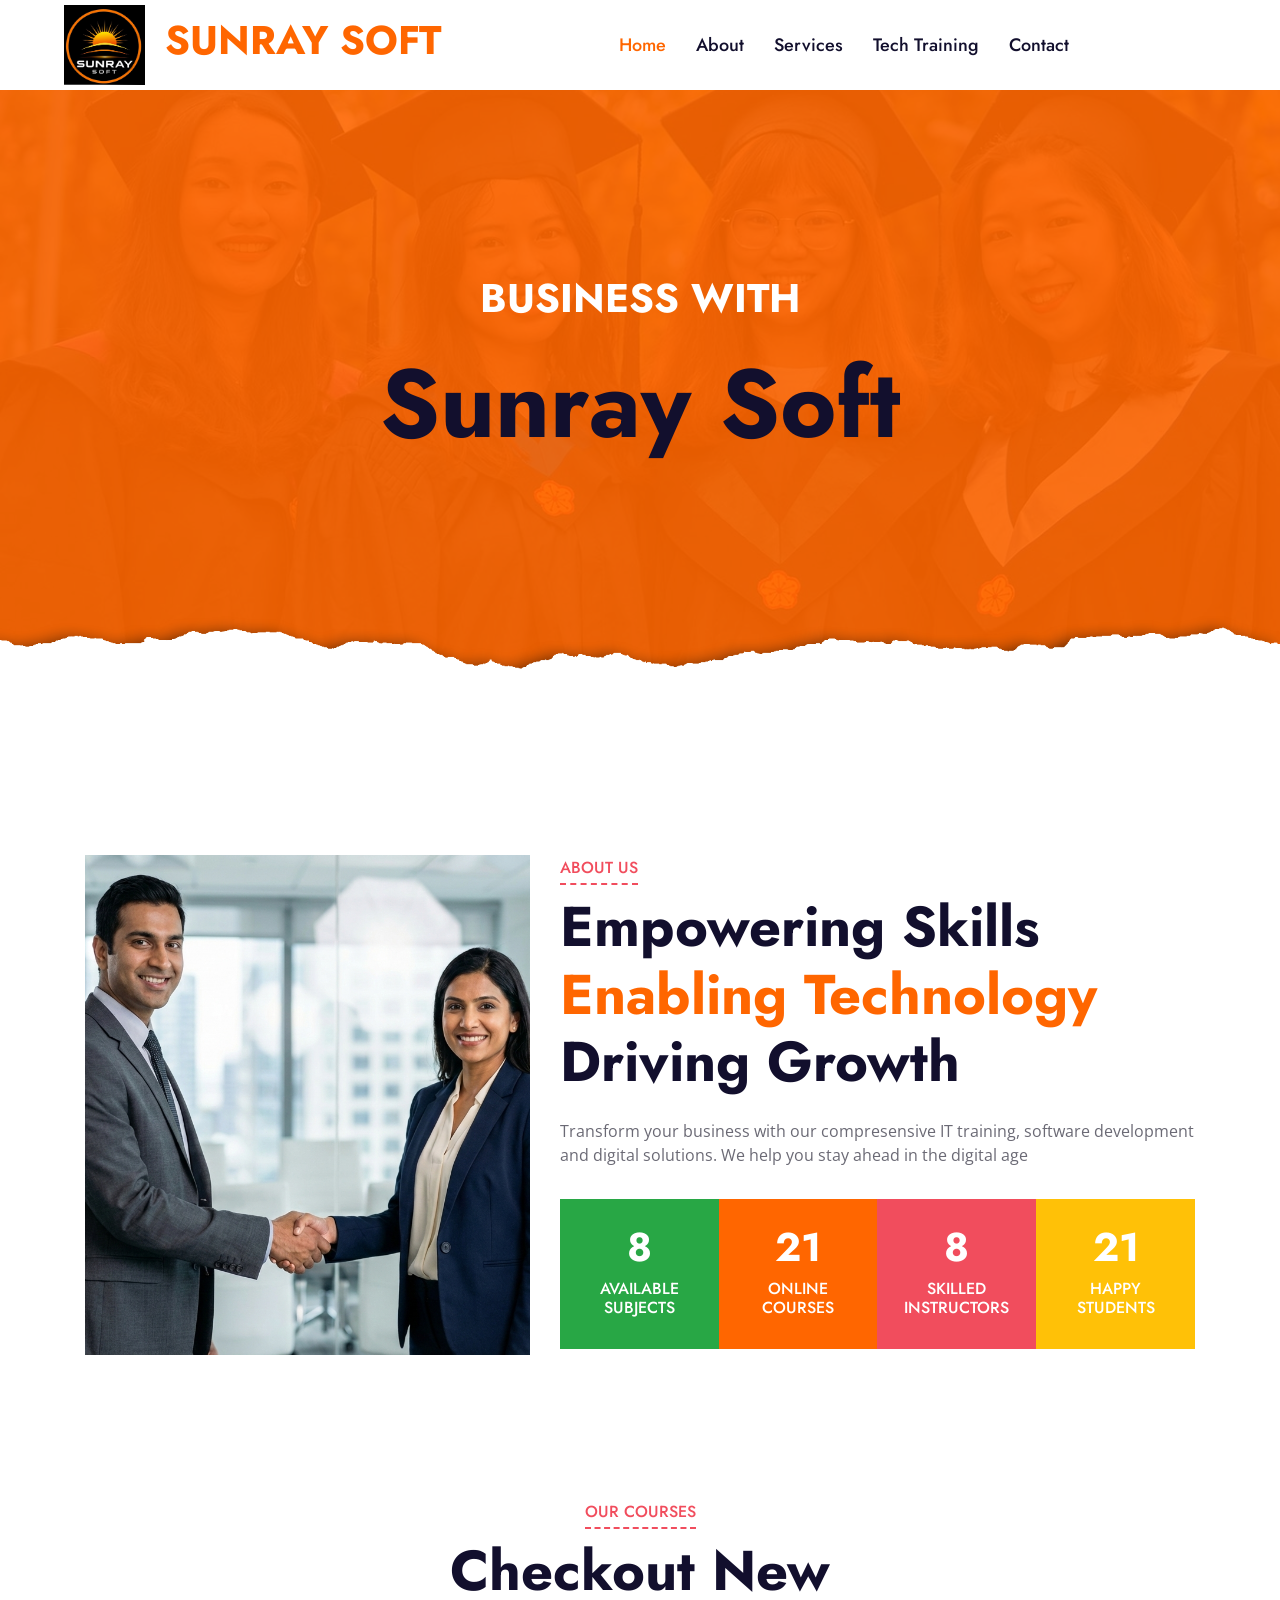
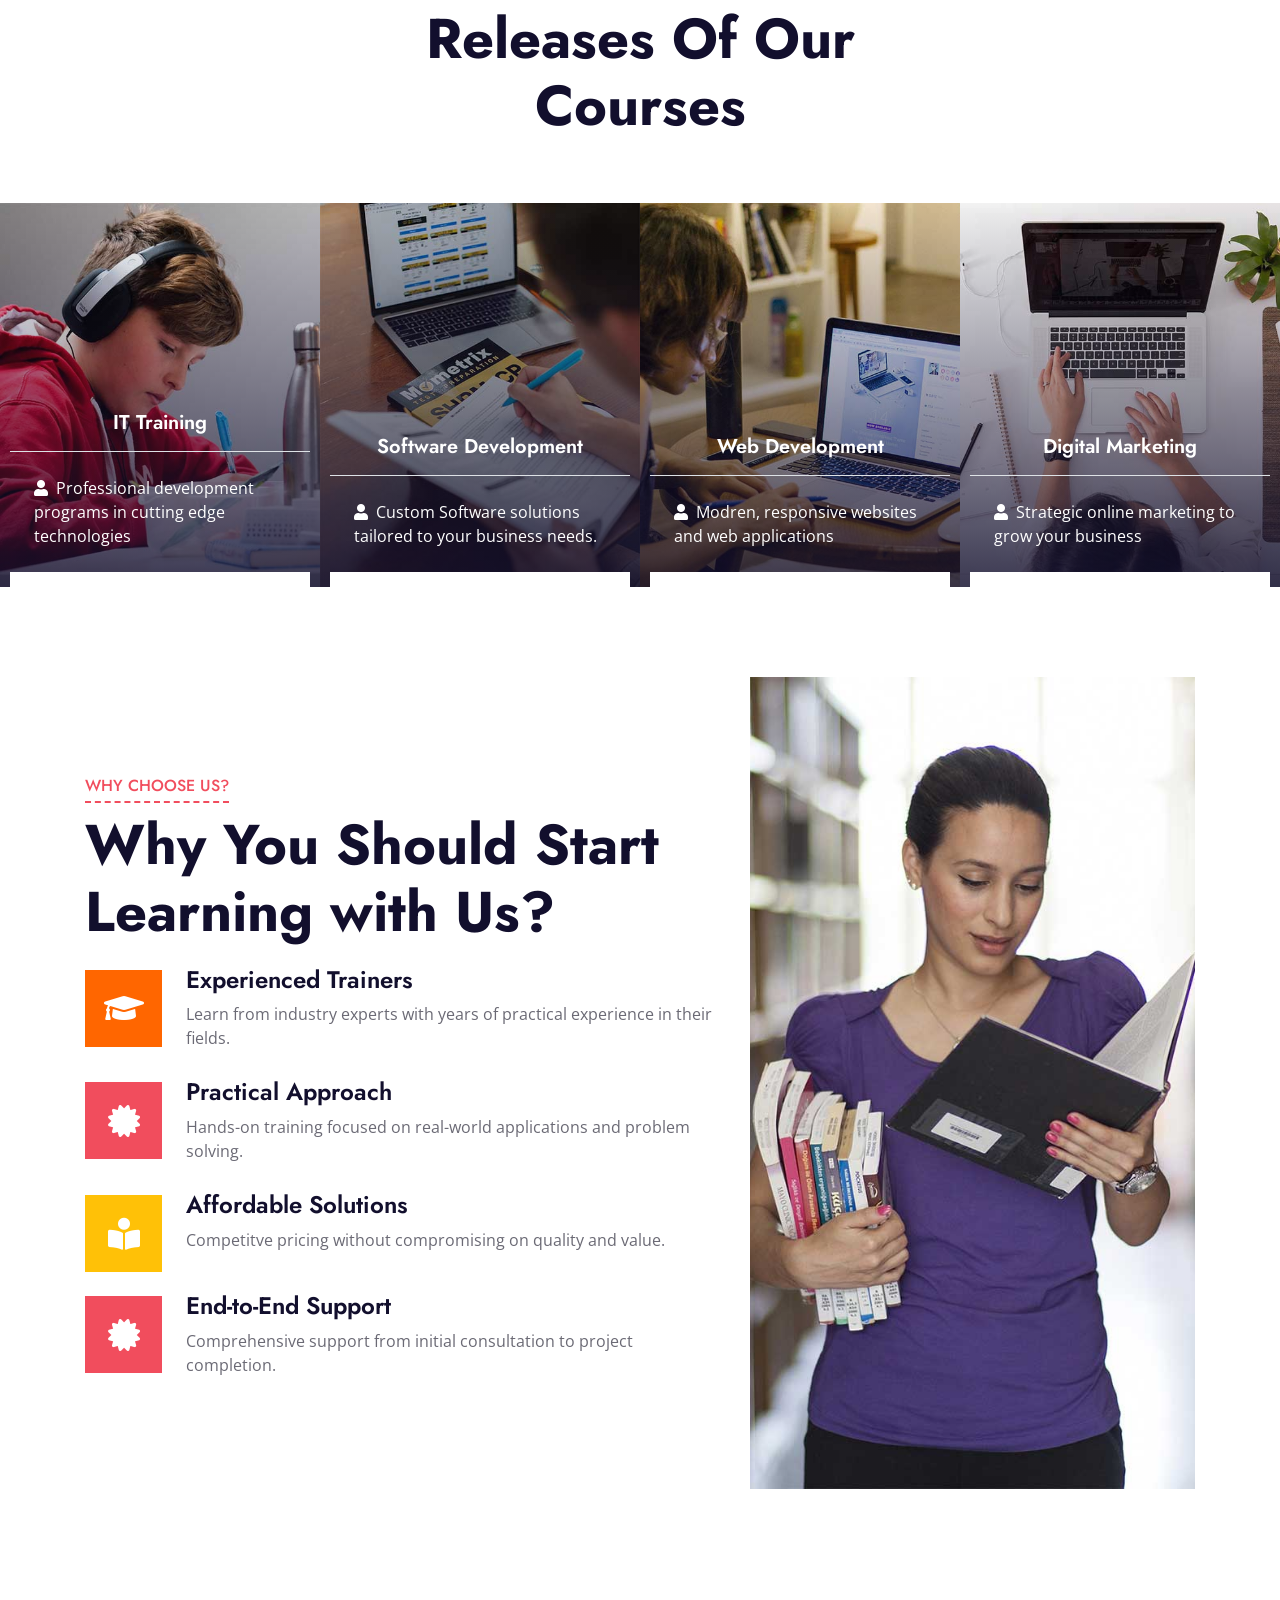
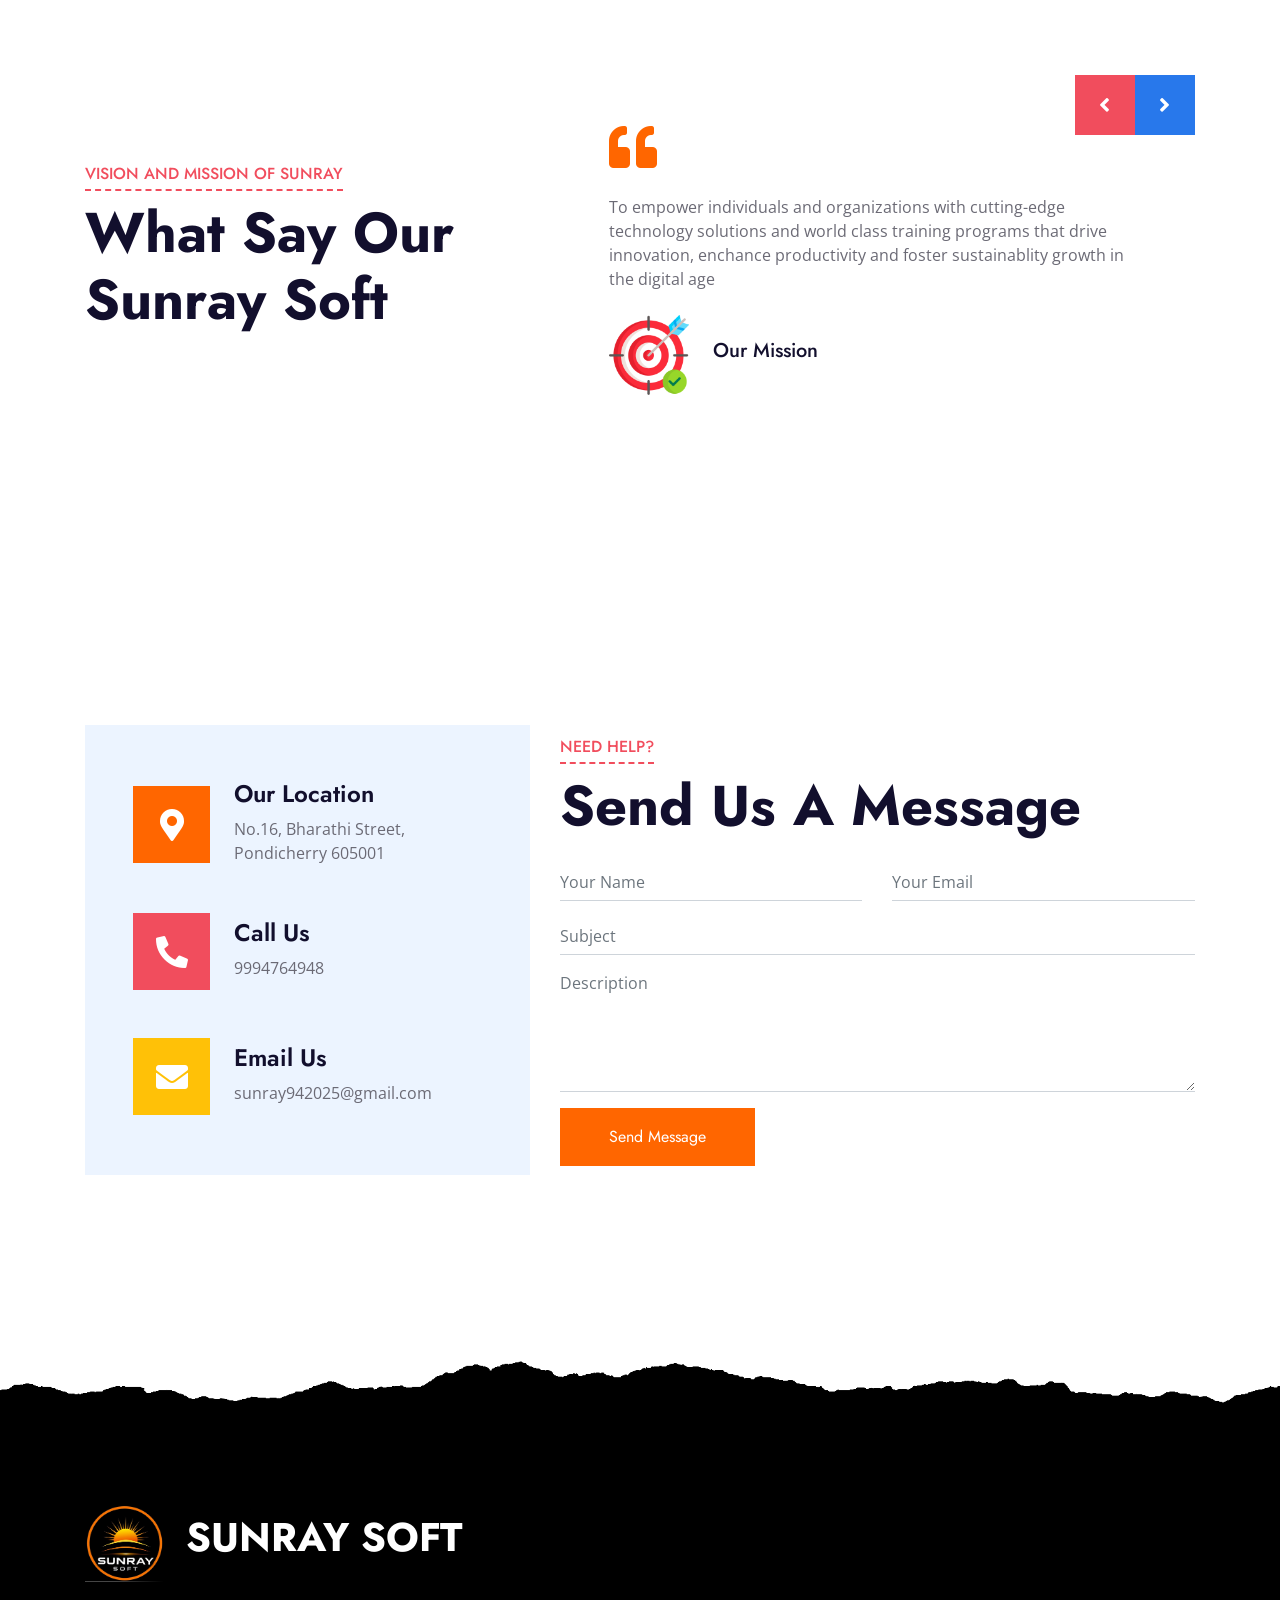
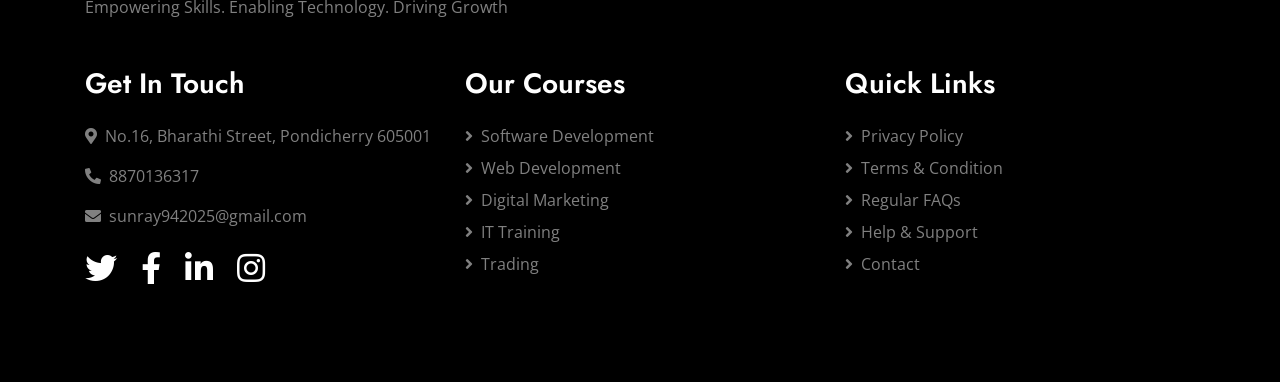
==== commit e5932cb2: "New Tech Trainings" ====
--- a/index.html
+++ b/index.html
@@ -9,17 +9,21 @@
     <meta content="Free HTML Templates" name="description">
     <link href="img/favicon.ico" rel="icon">
     <link rel="preconnect" href="https://fonts.gstatic.com">
-    <link href="https://fonts.googleapis.com/css2?family=Jost:wght@500;600;700&family=Open+Sans:wght@400;600&display=swap" rel="stylesheet"> 
+    <link
+        href="https://fonts.googleapis.com/css2?family=Jost:wght@500;600;700&family=Open+Sans:wght@400;600&display=swap"
+        rel="stylesheet">
     <link href="https://cdnjs.cloudflare.com/ajax/libs/font-awesome/5.10.0/css/all.min.css" rel="stylesheet">
     <link href="lib/owlcarousel/assets/owl.carousel.min.css" rel="stylesheet">
     <link href="css/style.css" rel="stylesheet">
 </head>
+
 <body>
     <!-- Navbar Start -->
     <div class="container-fluid p-0">
         <nav class="navbar navbar-expand-lg bg-white navbar-light py-3 py-lg-0 px-lg-5">
             <a class="navbar-brand ml-lg-3">
-                <h1 class="m-0 text-uppercase text-primary">  <img src="img/logo.jpeg" alt="Sunray Soft Logo" class="navbar-logo mr-2"> Sunray Soft</h1>
+                <h1 class="m-0 text-uppercase text-primary"> <img src="img/logo.jpeg" alt="Sunray Soft Logo"
+                        class="navbar-logo mr-2"> Sunray Soft</h1>
             </a>
             <button type="button" class="navbar-toggler" data-toggle="collapse" data-target="#navbarCollapse">
                 <span class="navbar-toggler-icon"></span>
@@ -28,8 +32,8 @@
                 <div class="navbar-nav mx-auto py-0">
                     <a href="index.html" class="nav-itemas nav-link active text-primary">Home</a>
                     <a href="#about" class="nav-item nav-link">About</a>
-                    <a href="course.html" class="nav-item nav-link">Tech Training</a>
-                    <!-- <a href="#contact" class="nav-item nav-link">Services</a> -->
+                    <a href="course.html" class="nav-item nav-link">Services</a>
+                    <a href="tech-training.html" class="nav-item nav-link">Tech Training</a>
                     <a href="#contact" class="nav-item nav-link">Contact</a>
                 </div>
             </div>
@@ -71,20 +75,24 @@
             <div class="row">
                 <div class="col-lg-5 mb-5 mb-lg-0" style="min-height: 500px;">
                     <div class="position-relative h-100">
-                        <img class="position-absolute w-100 h-100" src="img/hand shaking img.png" style="object-fit: cover;">
+                        <img class="position-absolute w-100 h-100" src="img/hand shaking img.png"
+                            style="object-fit: cover;">
                     </div>
                 </div>
                 <div class="col-lg-7">
                     <div class="section-title position-relative mb-4">
                         <h6 class="d-inline-block position-relative text-secondary text-uppercase pb-2">About Us</h6>
-                        <h1 class="display-4">Empowering Skills <span class="text-primary">Enabling Technology</span> Driving Growth</h1>
-                    </div>
-                    <p>Transform your business with our compresensive IT training, software development and digital solutions. We help you stay ahead in the digital age</p>
+                        <h1 class="display-4">Empowering Skills <span class="text-primary">Enabling Technology</span>
+                            Driving Growth</h1>
+                    </div>
+                    <p>Transform your business with our compresensive IT training, software development and digital
+                        solutions. We help you stay ahead in the digital age</p>
                     <div class="row pt-3 mx-0">
                         <div class="col-3 px-0">
                             <div class="bg-success text-center p-4">
                                 <h1 class="text-white" data-toggle="counter-up">20</h1>
-                                <h6 class="text-uppercase text-white">Available<span class="d-block">Subjects</span></h6>
+                                <h6 class="text-uppercase text-white">Available<span class="d-block">Subjects</span>
+                                </h6>
                             </div>
                         </div>
                         <div class="col-3 px-0">
@@ -96,7 +104,8 @@
                         <div class="col-3 px-0">
                             <div class="bg-secondary text-center p-4">
                                 <h1 class="text-white" data-toggle="counter-up">20</h1>
-                                <h6 class="text-uppercase text-white">Skilled<span class="d-block">Instructors</span></h6>
+                                <h6 class="text-uppercase text-white">Skilled<span class="d-block">Instructors</span>
+                                </h6>
                             </div>
                         </div>
                         <div class="col-3 px-0">
@@ -113,7 +122,7 @@
     <!-- About End -->
 
 
-        
+
     <!-- Courses Start -->
     <div class="container-fluid px-0">
         <div class="row mx-0 justify-content-center pt-5">
@@ -131,11 +140,12 @@
                     <h4 class="text-center text-white px-3">IT Training</h4>
                     <div class="border-top w-100 mt-3">
                         <div class="d-flex justify-content-between p-4">
-                             <span class="text-white"><i class="fa fa-user mr-2"></i>Professional development programs in cutting edge technologies</span>
-                          
-                        </div>
-                    </div>
-                    <div class="w-100 bg-white text-center p-4" >
+                            <span class="text-white"><i class="fa fa-user mr-2"></i>Professional development programs in
+                                cutting edge technologies</span>
+
+                        </div>
+                    </div>
+                    <div class="w-100 bg-white text-center p-4">
                         <a class="btn btn-primary" href="course.html#courseDetails">Course Detail</a>
                     </div>
                 </div>
@@ -146,10 +156,11 @@
                     <h4 class="text-center text-white px-3">Software Development</h4>
                     <div class="border-top w-100 mt-3">
                         <div class="d-flex justify-content-between p-4">
-                            <span class="text-white"><i class="fa fa-user mr-2"></i>Custom Software solutions tailored to your business needs.</span>
-                        </div>
-                    </div>
-                    <div class="w-100 bg-white text-center p-4" >
+                            <span class="text-white"><i class="fa fa-user mr-2"></i>Custom Software solutions tailored
+                                to your business needs.</span>
+                        </div>
+                    </div>
+                    <div class="w-100 bg-white text-center p-4">
                         <a class="btn btn-primary" href="course.html#courseDetails">Course Detail</a>
                     </div>
                 </div>
@@ -160,11 +171,12 @@
                     <h4 class="text-center text-white px-3">Web Development</h4>
                     <div class="border-top w-100 mt-3">
                         <div class="d-flex justify-content-between p-4">
-                            <span class="text-white"><i class="fa fa-user mr-2"></i>Modren, responsive websites and web applications</span>
-                          
-                        </div>
-                    </div>
-                    <div class="w-100 bg-white text-center p-4" >
+                            <span class="text-white"><i class="fa fa-user mr-2"></i>Modren, responsive websites and web
+                                applications</span>
+
+                        </div>
+                    </div>
+                    <div class="w-100 bg-white text-center p-4">
                         <a class="btn btn-primary" href="course.html#courseDetails">Course Detail</a>
                     </div>
                 </div>
@@ -175,268 +187,294 @@
                     <h4 class="text-center text-white px-3">Digital Marketing</h4>
                     <div class="border-top w-100 mt-3">
                         <div class="d-flex justify-content-between p-4">
-                            <span class="text-white"><i class="fa fa-user mr-2"></i>Strategic online marketing to grow your business</span>
-                        </div>
-                    </div>
-                    <div class="w-100 bg-white text-center p-4" >
+                            <span class="text-white"><i class="fa fa-user mr-2"></i>Strategic online marketing to grow
+                                your business</span>
+                        </div>
+                    </div>
+                    <div class="w-100 bg-white text-center p-4">
                         <a class="btn btn-primary" href="course.html#courseDetails">Course Detail</a>
                     </div>
                 </div>
             </div>
-            
-        </div>
-
-    <!-- Feature Start -->
-    <div class="container-fluid bg-image" style="margin: 90px 0;">
-        <div class="container">
-            <div class="row">
-                <div class="col-lg-7 my-5 pt-5 pb-lg-5">
-                    <div class="section-title position-relative mb-4">
-                        <h6 class="d-inline-block position-relative text-secondary text-uppercase pb-2">Why Choose Us?</h6>
-                        <h1 class="display-4">Why You Should Start Learning with Us?</h1>
-                    </div>
-                    <!-- <p class="mb-4 pb-2">We deliver excellence through expertise innovation and dedication .</p> -->
-                    <div class="d-flex mb-3">
-                        <div class="btn-icon bg-primary mr-4">
-                            <i class="fa fa-2x fa-graduation-cap text-white"></i>
-                        </div>
-                        <div class="mt-n1">
-                            <h4>Experienced Trainers</h4>
-                            <p>Learn from industry experts with years of practical experience in their fields.</p>
-                        </div>
-                    </div>
-                    <div class="d-flex mb-3">
-                        <div class="btn-icon bg-secondary mr-4">
-                            <i class="fa fa-2x fa-certificate text-white"></i>
-                        </div>
-                        
-                        <div class="mt-n1">
-                            <h4>Practical Approach</h4>
-                            <p>Hands-on training focused on real-world applications and problem solving.</p>
-                        </div>
-                    </div>
-                    <div class="d-flex mb-4">
-                        <div class="btn-icon bg-warning mr-4">
-                            <i class="fa fa-2x fa-book-reader text-white"></i>
-                        </div>
-                        <div class="mt-n1">
-                            <h4>Affordable Solutions</h4>
-                            <p class="m-0">Competitve pricing without compromising on quality and value.</p>
-                        </div>
-                       
-                    </div>
-                    <div class="d-flex mb-3">
-                        <div class="btn-icon bg-secondary mr-4">
-                            <i class="fa fa-2x fa-certificate text-white"></i>
-                        </div>
-                        <div class="mt-n1">
-                            <h4>End-to-End Support</h4>
-                            <p class="m-0">Comprehensive support from initial consultation to project completion.</p>
-                        </div>
-                    </div>
-                
-
-
-
-                    
-                </div>
-                <div class="col-lg-5" style="min-height: 500px;">
-                    <div class="position-relative h-100">
-                        <img class="position-absolute w-100 h-100" src="img/feature.jpg" style="object-fit: cover;">
-                    </div>
-                </div>
-            </div>
-        </div>
-    </div>
-    <!-- Feature Start -->
-
-
- 
-
-
-
-    <!-- Testimonial Start -->
-    <div class="container-fluid bg-image py-5" style="margin: 90px 0;">
-        <div class="container py-5">
-            <div class="row align-items-center">
-                <div class="col-lg-5 mb-5 mb-lg-0">
-                    <div class="section-title position-relative mb-4">
-                        <h6 class="d-inline-block position-relative text-secondary text-uppercase pb-2">VISION AND MISSION OF SUNRAY</h6>
-                        <h1 class="display-4">What Say Our Sunray Soft</h1>
-                    </div>
-              </div>
-                <div class="col-lg-7">
-                    <div class="owl-carousel testimonial-carousel">
-                        <div class="bg-white p-5">
-                            <i class="fa fa-3x fa-quote-left text-primary mb-4"></i>
-                            <p class="m-0">To empower individuals and organizations with cutting-edge technology solutions and world class training programs that drive innovation, enchance productivity and foster sustainablity growth in the digital age</p>
-                            <div class="d-flex flex-shrink-0 align-items-center mt-4">
-                                <img class="img-fluid mr-4" src="img/target.png" alt="">
+
+        </div>
+
+        <!-- Feature Start -->
+        <div class="container-fluid bg-image" style="margin: 90px 0;">
+            <div class="container">
+                <div class="row">
+                    <div class="col-lg-7 my-5 pt-5 pb-lg-5">
+                        <div class="section-title position-relative mb-4">
+                            <h6 class="d-inline-block position-relative text-secondary text-uppercase pb-2">Why Choose
+                                Us?</h6>
+                            <h1 class="display-4">Why You Should Start Learning with Us?</h1>
+                        </div>
+                        <!-- <p class="mb-4 pb-2">We deliver excellence through expertise innovation and dedication .</p> -->
+                        <div class="d-flex mb-3">
+                            <div class="btn-icon bg-primary mr-4">
+                                <i class="fa fa-2x fa-graduation-cap text-white"></i>
+                            </div>
+                            <div class="mt-n1">
+                                <h4>Experienced Trainers</h4>
+                                <p>Learn from industry experts with years of practical experience in their fields.</p>
+                            </div>
+                        </div>
+                        <div class="d-flex mb-3">
+                            <div class="btn-icon bg-secondary mr-4">
+                                <i class="fa fa-2x fa-certificate text-white"></i>
+                            </div>
+
+                            <div class="mt-n1">
+                                <h4>Practical Approach</h4>
+                                <p>Hands-on training focused on real-world applications and problem solving.</p>
+                            </div>
+                        </div>
+                        <div class="d-flex mb-4">
+                            <div class="btn-icon bg-warning mr-4">
+                                <i class="fa fa-2x fa-book-reader text-white"></i>
+                            </div>
+                            <div class="mt-n1">
+                                <h4>Affordable Solutions</h4>
+                                <p class="m-0">Competitve pricing without compromising on quality and value.</p>
+                            </div>
+
+                        </div>
+                        <div class="d-flex mb-3">
+                            <div class="btn-icon bg-secondary mr-4">
+                                <i class="fa fa-2x fa-certificate text-white"></i>
+                            </div>
+                            <div class="mt-n1">
+                                <h4>End-to-End Support</h4>
+                                <p class="m-0">Comprehensive support from initial consultation to project completion.
+                                </p>
+                            </div>
+                        </div>
+
+
+
+
+
+                    </div>
+                    <div class="col-lg-5" style="min-height: 500px;">
+                        <div class="position-relative h-100">
+                            <img class="position-absolute w-100 h-100" src="img/feature.jpg" style="object-fit: cover;">
+                        </div>
+                    </div>
+                </div>
+            </div>
+        </div>
+        <!-- Feature Start -->
+
+
+
+
+
+
+        <!-- Testimonial Start -->
+        <div class="container-fluid bg-image py-5" style="margin: 90px 0;">
+            <div class="container py-5">
+                <div class="row align-items-center">
+                    <div class="col-lg-5 mb-5 mb-lg-0">
+                        <div class="section-title position-relative mb-4">
+                            <h6 class="d-inline-block position-relative text-secondary text-uppercase pb-2">VISION AND
+                                MISSION OF SUNRAY</h6>
+                            <h1 class="display-4">What Say Our Sunray Soft</h1>
+                        </div>
+                    </div>
+                    <div class="col-lg-7">
+                        <div class="owl-carousel testimonial-carousel">
+                            <div class="bg-white p-5">
+                                <i class="fa fa-3x fa-quote-left text-primary mb-4"></i>
+                                <p class="m-0">To empower individuals and organizations with cutting-edge technology
+                                    solutions and world class training programs that drive innovation, enchance
+                                    productivity and foster sustainablity growth in the digital age</p>
+                                <div class="d-flex flex-shrink-0 align-items-center mt-4">
+                                    <img class="img-fluid mr-4" src="img/target.png" alt="">
+                                    <div>
+                                        <h5>Our Mission </h5>
+                                    </div>
+                                </div>
+                            </div>
+                            <div class="bg-white p-5">
+                                <i class="fa fa-3x fa-quote-left text-primary mb-4"></i>
+                                <p>To be the most trusted and innovative technology partner recognzied globally for
+                                    transforming business through exceptional training software solutions and digital
+                                    Services that create lasting value and competitive advantage</p>
+                                <div class="d-flex flex-shrink-0 align-items-center mt-4">
+                                    <img class="img-fluid mr-4" src="img/vision.png" alt="">
+                                    <div>
+                                        <h5>Our Vision</h5>
+                                    </div>
+                                </div>
+                            </div>
+                            <div class="bg-white p-5">
+                                <i class="fa fa-3x fa-quote-left text-primary mb-4"></i>
+                                <p>Excellence in delivery intergrity in relationships innovation in approach and
+                                    commitmemnt to have customer success, We belive in continous improvement
+                                    collaborative partnership and creating postive impact through technology</p>
+                                <div class="d-flex flex-shrink-0 align-items-center mt-4">
+                                    <img class="img-fluid mr-4" src="img/value-proposal.png" alt="">
+                                    <div>
+                                        <h5>Our Values</h5>
+                                    </div>
+                                </div>
+                            </div>
+                        </div>
+                    </div>
+                </div>
+            </div>
+        </div>
+        <!-- Testimonial Start -->
+
+
+        <!-- Contact Start -->
+        <div class="container-fluid py-5" id="contact">
+            <div class="container py-5">
+                <div class="row align-items-center">
+                    <div class="col-lg-5 mb-5 mb-lg-0">
+                        <div class="bg-light d-flex flex-column justify-content-center px-5" style="height: 450px;">
+                            <div class="d-flex align-items-center mb-5">
+                                <div class="btn-icon bg-primary mr-4">
+                                    <i class="fa fa-2x fa-map-marker-alt text-white"></i>
+                                </div>
+                                <div class="mt-n1">
+                                    <h4>Our Location</h4>
+                                    <p class="m-0">No.16, Bharathi Street, Pondicherry 605001</p>
+                                </div>
+                            </div>
+                            <div class="d-flex align-items-center mb-5">
+                                <div class="btn-icon bg-secondary mr-4">
+                                    <i class="fa fa-2x fa-phone-alt text-white"></i>
+                                </div>
+                                <div class="mt-n1">
+                                    <h4>Call Us</h4>
+                                    <p class="m-0">9994764948</p>
+                                </div>
+                            </div>
+                            <div class="d-flex align-items-center">
+                                <div class="btn-icon bg-warning mr-4">
+                                    <i class="fa fa-2x fa-envelope text-white"></i>
+                                </div>
+                                <div class="mt-n1">
+                                    <h4>Email Us</h4>
+                                    <p class="m-0">sunray942025@gmail.com</p>
+                                </div>
+                            </div>
+                        </div>
+                    </div>
+                    <div class="col-lg-7">
+                        <div class="section-title position-relative mb-4">
+                            <h6 class="d-inline-block position-relative text-secondary text-uppercase pb-2">Need Help?
+                            </h6>
+                            <h1 class="display-4">Send Us A Message</h1>
+                        </div>
+                        <div class="contact-form">
+                            <form>
+                                <div class="row">
+                                    <div class="col-6 form-group">
+                                        <input type="text" name="name"
+                                            class="form-control border-top-0 border-right-0 border-left-0 p-0"
+                                            placeholder="Your Name" required="required">
+                                    </div>
+                                    <div class="col-6 form-group">
+                                        <input type="email" name="email"
+                                            class="form-control border-top-0 border-right-0 border-left-0 p-0"
+                                            placeholder="Your Email" required="required">
+                                    </div>
+                                </div>
+                                <div class="form-group">
+                                    <input type="text" name="subject"
+                                        class="form-control border-top-0 border-right-0 border-left-0 p-0"
+                                        placeholder="Subject" required="required">
+                                </div>
+                                <div class="form-group">
+                                    <textarea name="description"
+                                        class="form-control border-top-0 border-right-0 border-left-0 p-0" rows="5"
+                                        placeholder="Description" required="required"></textarea>
+                                </div>
                                 <div>
-                                    <h5 >Our Mission </h5>
-                                </div>
-                            </div>
-                        </div>
-                        <div class="bg-white p-5">
-                            <i class="fa fa-3x fa-quote-left text-primary mb-4"></i>
-                            <p>To be the most trusted and innovative technology partner recognzied globally for transforming business through exceptional training software solutions and digital Services that create lasting value and competitive advantage</p>
-                            <div class="d-flex flex-shrink-0 align-items-center mt-4">
-                                <img class="img-fluid mr-4" src="img/vision.png" alt="">
-                                <div>
-                                    <h5>Our Vision</h5>
-                                </div>
-                            </div>
-                        </div>
-                        <div class="bg-white p-5">
-                            <i class="fa fa-3x fa-quote-left text-primary mb-4"></i>
-                            <p>Excellence in delivery intergrity in relationships innovation in approach and commitmemnt to have customer success, We belive in continous improvement collaborative partnership and creating postive impact through technology</p>
-                            <div class="d-flex flex-shrink-0 align-items-center mt-4">
-                                <img class="img-fluid mr-4" src="img/value-proposal.png" alt="">
-                                <div>
-                                    <h5>Our Values</h5>
-                                </div>
-                            </div>
-                        </div>
-                    </div>
-                </div>
-            </div>
-        </div>
-    </div>
-    <!-- Testimonial Start -->
-
-
-    <!-- Contact Start -->
-    <div class="container-fluid py-5" id="contact">
-        <div class="container py-5">
-            <div class="row align-items-center">
-                <div class="col-lg-5 mb-5 mb-lg-0">
-                    <div class="bg-light d-flex flex-column justify-content-center px-5" style="height: 450px;">
-                        <div class="d-flex align-items-center mb-5">
-                            <div class="btn-icon bg-primary mr-4">
-                                <i class="fa fa-2x fa-map-marker-alt text-white"></i>
-                            </div>
-                            <div class="mt-n1">
-                                <h4>Our Location</h4>
-                                <p class="m-0">No.16, Bharathi Street, Pondicherry 605001</p>
-                            </div>
-                        </div>
-                        <div class="d-flex align-items-center mb-5">
-                            <div class="btn-icon bg-secondary mr-4">
-                                <i class="fa fa-2x fa-phone-alt text-white"></i>
-                            </div>
-                            <div class="mt-n1">
-                                <h4>Call Us</h4>
-                                <p class="m-0">9994764948</p>
-                            </div>
-                        </div>
-                        <div class="d-flex align-items-center">
-                            <div class="btn-icon bg-warning mr-4">
-                                <i class="fa fa-2x fa-envelope text-white"></i>
-                            </div>
-                            <div class="mt-n1">
-                                <h4>Email Us</h4>
-                                <p class="m-0">sunray942025@gmail.com</p>
-                            </div>
-                        </div>
-                    </div>
-                </div>
-                <div class="col-lg-7">
-                    <div class="section-title position-relative mb-4">
-                        <h6 class="d-inline-block position-relative text-secondary text-uppercase pb-2">Need Help?</h6>
-                        <h1 class="display-4">Send Us A Message</h1>
-                    </div>
-                    <div class="contact-form">
-                        <form>
-                            <div class="row">
-                                <div class="col-6 form-group">
-                                    <input type="text" name="name" class="form-control border-top-0 border-right-0 border-left-0 p-0" placeholder="Your Name" required="required">
-                                </div>
-                                <div class="col-6 form-group">
-                                    <input type="email" name="email" class="form-control border-top-0 border-right-0 border-left-0 p-0" placeholder="Your Email" required="required">
-                                </div>
-                            </div>
-                            <div class="form-group">
-                                <input type="text" name="subject" class="form-control border-top-0 border-right-0 border-left-0 p-0" placeholder="Subject" required="required">
-                            </div>
-                            <div class="form-group">
-                                <textarea name="description" class="form-control border-top-0 border-right-0 border-left-0 p-0" rows="5" placeholder="Description" required="required"></textarea>
-                            </div>
-                            <div>
-                                <button class="btn btn-primary py-3 px-5" type="submit">Send Message</button>
-                            </div>
-                        </form>
-                    </div>
-                </div>
-            </div>
-        </div>
-    </div>
-    <!-- Contact End -->
-
-
-    <div class="container-fluid position-relative overlay-top bg-dark text-white-50 py-5" style="margin-top: 90px;">
-        <div class="container mt-5 pt-5">
-            <div class="row">
-                <div class="col-md-6 mb-5">
-                    <a class="navbar-brand">
-                        <h1 class="mt-n2 text-uppercase text-white"><img src="img/logo.jpeg" alt="Sunray Soft Logo" class="navbar-logo mr-2"> Sunray Soft</h1>
-                    </a>
-                    <p class="m-0">Empowering Skills. Enabling Technology. Driving Growth</p>
-                </div>
-            </div>
-            <div class="row">
-                <div class="col-md-4 mb-5">
-                    <h3 class="text-white mb-4">Get In Touch</h3>
-                    <p><i class="fa fa-map-marker-alt mr-2"></i>No.16, Bharathi Street, Pondicherry 605001</p>
-                    <p><i class="fa fa-phone-alt mr-2"></i>9994764948</p>
-                    <p><i class="fa fa-envelope mr-2"></i>sunray942025@gmail.com</p>
-                    <div class="d-flex justify-content-start mt-4">
-                        <a class="text-white mr-4" ><i class="fab fa-2x fa-twitter"></i></a>
-                        <a class="text-white mr-4" ><i class="fab fa-2x fa-facebook-f"></i></a>
-                        <a class="text-white mr-4" ><i class="fab fa-2x fa-linkedin-in"></i></a>
-                        <a class="text-white" ><i class="fab fa-2x fa-instagram"></i></a>
-                    </div>
-                </div>
-                <div class="col-md-4 mb-5">
-                    <h3 class="text-white mb-4">Our Courses</h3>
-                    <div class="d-flex flex-column justify-content-start">
-                        <a class="text-white-50 mb-2" href="course.html#courseDetails"><i class="fa fa-angle-right mr-2"></i>Software Development</a>
-                        <a class="text-white-50 mb-2" href="course.html#courseDetails"><i class="fa fa-angle-right mr-2"></i>Web Development</a>
-                        <a class="text-white-50 mb-2" href="course.html#courseDetails"><i class="fa fa-angle-right mr-2"></i>Digital Marketing</a>
-                        <a class="text-white-50 mb-2" href="course.html#courseDetails"><i class="fa fa-angle-right mr-2"></i>IT Training</a>
-                        <a class="text-white-50" href="course.html#courseDetails"><i class="fa fa-angle-right mr-2"></i>Trading</a>
-                    </div>
-                </div>
-                <div class="col-md-4 mb-5">
-                    <h3 class="text-white mb-4">Quick Links</h3>
-                    <div class="d-flex flex-column justify-content-start">
-                        <a class="text-white-50 mb-2" ><i class="fa fa-angle-right mr-2"></i>Privacy Policy</a>
-                        <a class="text-white-50 mb-2" ><i class="fa fa-angle-right mr-2"></i>Terms & Condition</a>
-                        <a class="text-white-50 mb-2" ><i class="fa fa-angle-right mr-2"></i>Regular FAQs</a>
-                        <a class="text-white-50 mb-2" ><i class="fa fa-angle-right mr-2"></i>Help & Support</a>
-                        <a class="text-white-50" ><i class="fa fa-angle-right mr-2"></i>Contact</a>
-                    </div>
-                </div>
-            </div>
-        </div>
-    </div>
-    <!-- Footer End -->
-
-
-
-    <!-- Back to Top -->
-    <a href="#" class="btn btn-lg btn-primary rounded-0 btn-lg-square back-to-top"><i class="fa fa-angle-double-up"></i></a>
-
-
-    <!-- JavaScript Libraries -->
-    <script src="https://code.jquery.com/jquery-3.4.1.min.js"></script>
-    <script src="https://stackpath.bootstrapcdn.com/bootstrap/4.4.1/js/bootstrap.bundle.min.js"></script>
-    <script src="lib/easing/easing.min.js"></script>
-    <script src="lib/waypoints/waypoints.min.js"></script>
-    <script src="lib/counterup/counterup.min.js"></script>
-    <script src="lib/owlcarousel/owl.carousel.min.js"></script>
-
-    <!-- Template Javascript -->
-    <script src="js/main.js"></script>
+                                    <button class="btn btn-primary py-3 px-5" type="submit">Send Message</button>
+                                </div>
+                            </form>
+                        </div>
+                    </div>
+                </div>
+            </div>
+        </div>
+        <!-- Contact End -->
+
+
+        <div class="container-fluid position-relative overlay-top bg-dark text-white-50 py-5" style="margin-top: 90px;">
+            <div class="container mt-5 pt-5">
+                <div class="row">
+                    <div class="col-md-6 mb-5">
+                        <a class="navbar-brand">
+                            <h1 class="mt-n2 text-uppercase text-white"><img src="img/logo.jpeg" alt="Sunray Soft Logo"
+                                    class="navbar-logo mr-2"> Sunray Soft</h1>
+                        </a>
+                        <p class="m-0">Empowering Skills. Enabling Technology. Driving Growth</p>
+                    </div>
+                </div>
+                <div class="row">
+                    <div class="col-md-4 mb-5">
+                        <h3 class="text-white mb-4">Get In Touch</h3>
+                        <p><i class="fa fa-map-marker-alt mr-2"></i>No.16, Bharathi Street, Pondicherry 605001</p>
+                        <p><i class="fa fa-phone-alt mr-2"></i>8870136317</p>
+                        <p><i class="fa fa-envelope mr-2"></i>sunray942025@gmail.com</p>
+                        <div class="d-flex justify-content-start mt-4">
+                            <a class="text-white mr-4"><i class="fab fa-2x fa-twitter"></i></a>
+                            <a class="text-white mr-4"><i class="fab fa-2x fa-facebook-f"></i></a>
+                            <a class="text-white mr-4"><i class="fab fa-2x fa-linkedin-in"></i></a>
+                            <a class="text-white"><i class="fab fa-2x fa-instagram"></i></a>
+                        </div>
+                    </div>
+                    <div class="col-md-4 mb-5">
+                        <h3 class="text-white mb-4">Our Courses</h3>
+                        <div class="d-flex flex-column justify-content-start">
+                            <a class="text-white-50 mb-2" href="course.html#courseDetails"><i
+                                    class="fa fa-angle-right mr-2"></i>Software Development</a>
+                            <a class="text-white-50 mb-2" href="course.html#courseDetails"><i
+                                    class="fa fa-angle-right mr-2"></i>Web Development</a>
+                            <a class="text-white-50 mb-2" href="course.html#courseDetails"><i
+                                    class="fa fa-angle-right mr-2"></i>Digital Marketing</a>
+                            <a class="text-white-50 mb-2" href="course.html#courseDetails"><i
+                                    class="fa fa-angle-right mr-2"></i>IT Training</a>
+                            <a class="text-white-50" href="course.html#courseDetails"><i
+                                    class="fa fa-angle-right mr-2"></i>Trading</a>
+                        </div>
+                    </div>
+                    <div class="col-md-4 mb-5">
+                        <h3 class="text-white mb-4">Quick Links</h3>
+                        <div class="d-flex flex-column justify-content-start">
+                            <a class="text-white-50 mb-2"><i class="fa fa-angle-right mr-2"></i>Privacy Policy</a>
+                            <a class="text-white-50 mb-2"><i class="fa fa-angle-right mr-2"></i>Terms & Condition</a>
+                            <a class="text-white-50 mb-2"><i class="fa fa-angle-right mr-2"></i>Regular FAQs</a>
+                            <a class="text-white-50 mb-2"><i class="fa fa-angle-right mr-2"></i>Help & Support</a>
+                            <a class="text-white-50"><i class="fa fa-angle-right mr-2"></i>Contact</a>
+                        </div>
+                    </div>
+                </div>
+            </div>
+        </div>
+        <!-- Footer End -->
+
+
+
+        <!-- Back to Top -->
+        <a href="#" class="btn btn-lg btn-primary rounded-0 btn-lg-square back-to-top"><i
+                class="fa fa-angle-double-up"></i></a>
+
+
+        <!-- JavaScript Libraries -->
+        <script src="https://code.jquery.com/jquery-3.4.1.min.js"></script>
+        <script src="https://stackpath.bootstrapcdn.com/bootstrap/4.4.1/js/bootstrap.bundle.min.js"></script>
+        <script src="lib/easing/easing.min.js"></script>
+        <script src="lib/waypoints/waypoints.min.js"></script>
+        <script src="lib/counterup/counterup.min.js"></script>
+        <script src="lib/owlcarousel/owl.carousel.min.js"></script>
+
+        <!-- Template Javascript -->
+        <script src="js/main.js"></script>
 </body>
 
 </html>
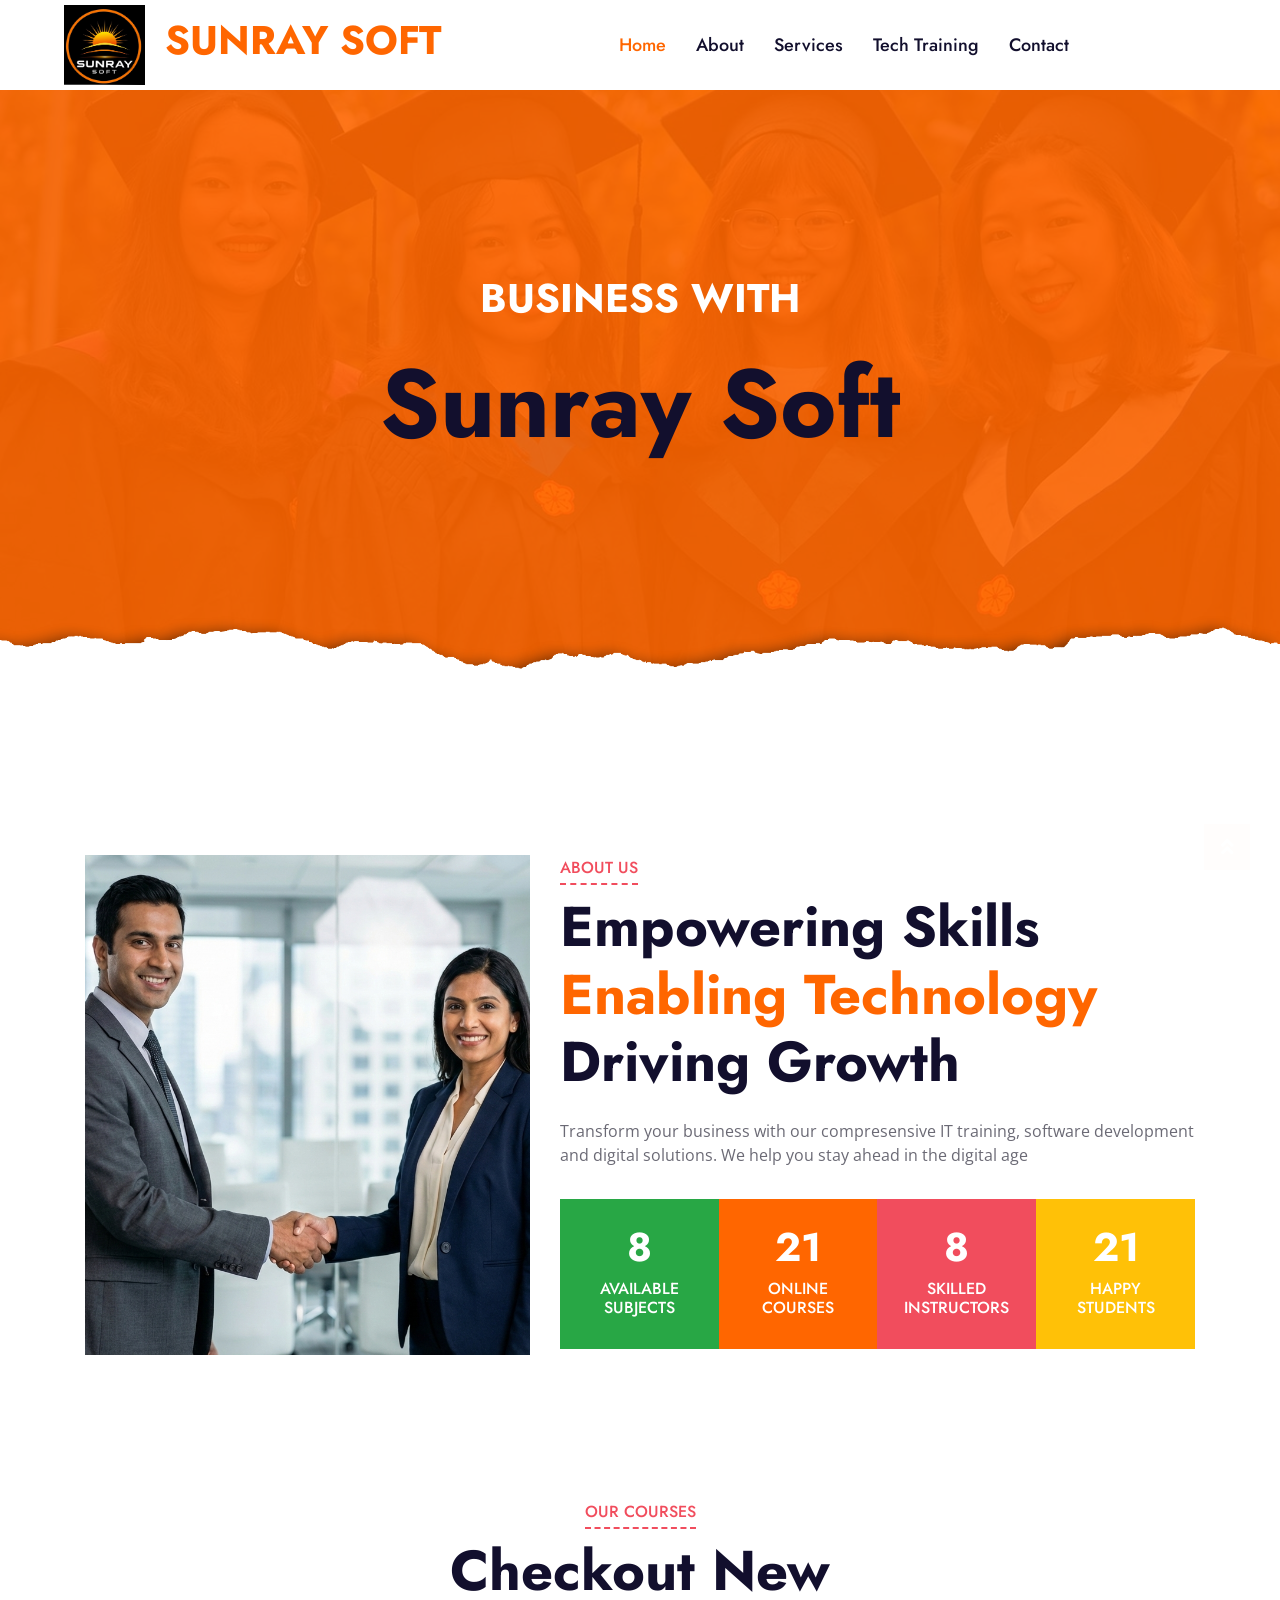
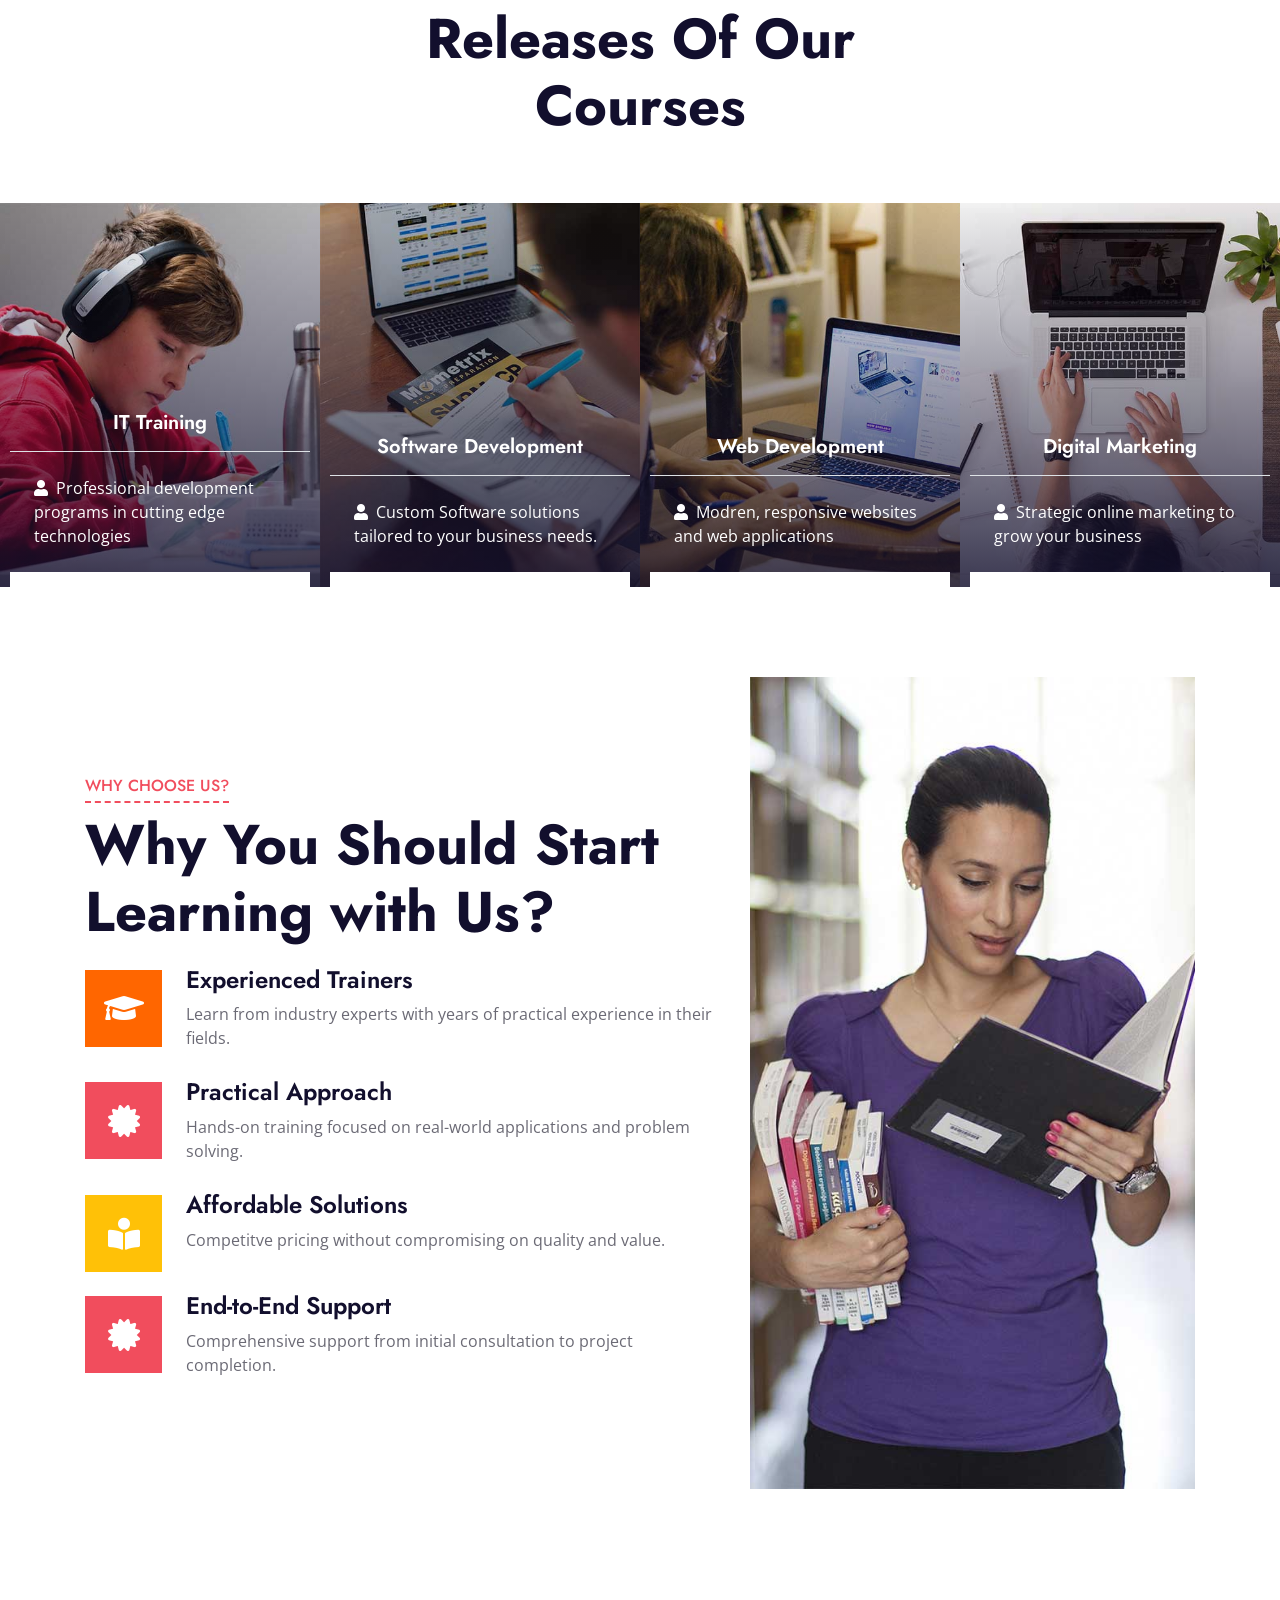
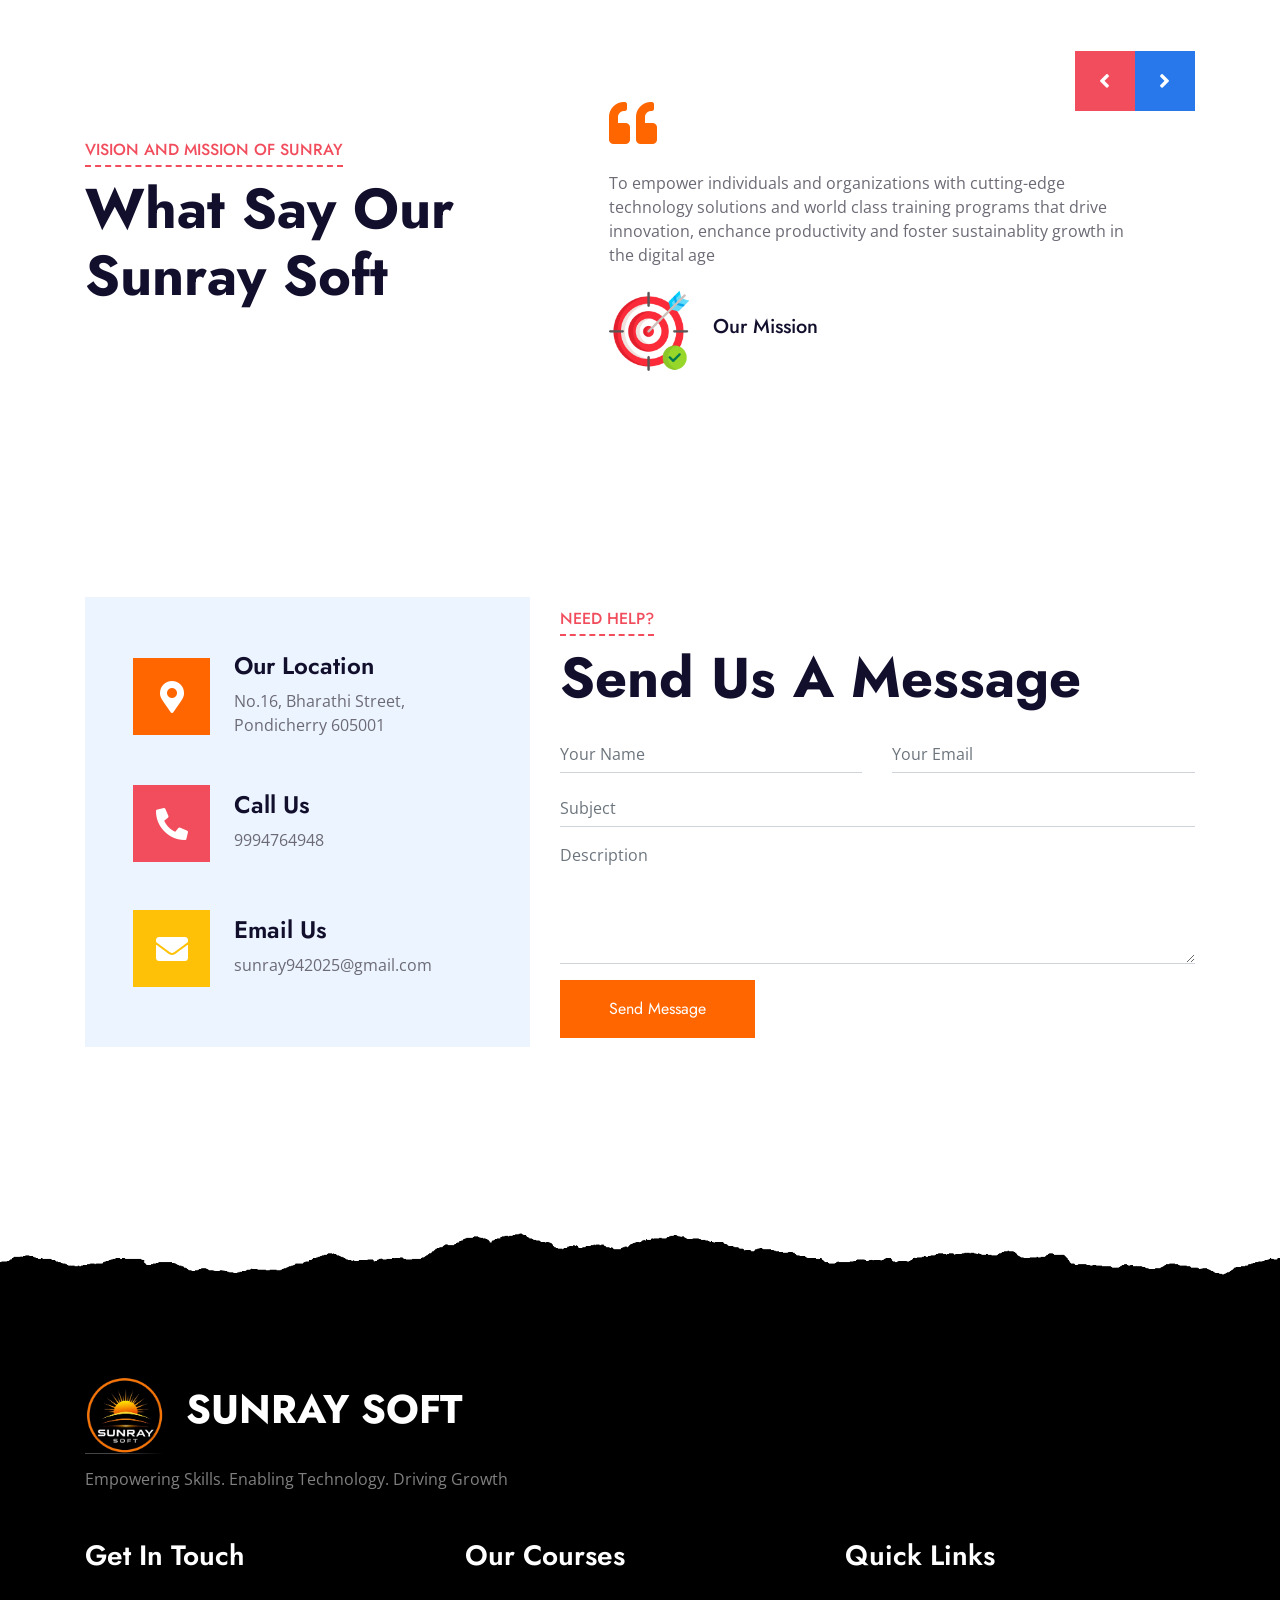
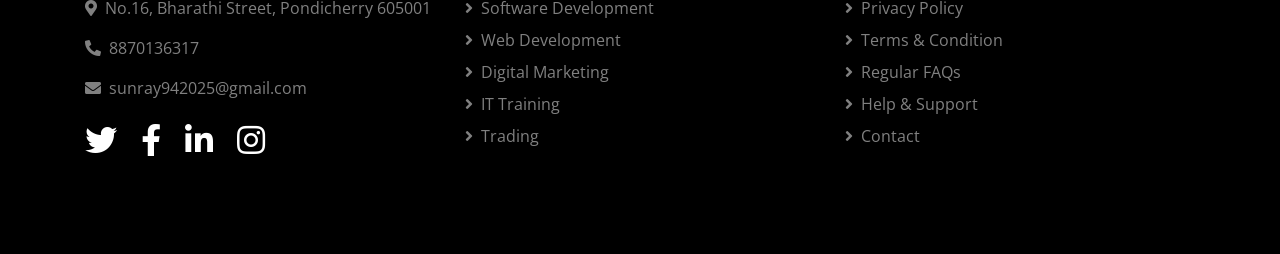
==== commit 70b18b03: "Count fix" ====
--- a/index.html
+++ b/index.html
@@ -88,27 +88,27 @@
                     <p>Transform your business with our compresensive IT training, software development and digital
                         solutions. We help you stay ahead in the digital age</p>
                     <div class="row pt-3 mx-0">
-                        <div class="col-3 px-0">
+                        <div class="col-6 col-md-3 px-0">
                             <div class="bg-success text-center p-4">
                                 <h1 class="text-white" data-toggle="counter-up">20</h1>
                                 <h6 class="text-uppercase text-white">Available<span class="d-block">Subjects</span>
                                 </h6>
                             </div>
                         </div>
-                        <div class="col-3 px-0">
+                        <div class="col-6 col-md-3 px-0">
                             <div class="bg-primary text-center p-4">
                                 <h1 class="text-white" data-toggle="counter-up">50</h1>
                                 <h6 class="text-uppercase text-white">Online<span class="d-block">Courses</span></h6>
                             </div>
                         </div>
-                        <div class="col-3 px-0">
+                        <div class="col-6 col-md-3 px-0">
                             <div class="bg-secondary text-center p-4">
                                 <h1 class="text-white" data-toggle="counter-up">20</h1>
                                 <h6 class="text-uppercase text-white">Skilled<span class="d-block">Instructors</span>
                                 </h6>
                             </div>
                         </div>
-                        <div class="col-3 px-0">
+                        <div class="col-6 col-md-3 px-0">
                             <div class="bg-warning text-center p-4">
                                 <h1 class="text-white" data-toggle="counter-up">50</h1>
                                 <h6 class="text-uppercase text-white">Happy<span class="d-block">Students</span></h6>
@@ -271,7 +271,7 @@
 
 
         <!-- Testimonial Start -->
-        <div class="container-fluid bg-image py-5" style="margin: 90px 0;">
+        <div class="container-fluid bg-image py-4" style="margin: 10px 0;">
             <div class="container py-5">
                 <div class="row align-items-center">
                     <div class="col-lg-5 mb-5 mb-lg-0">
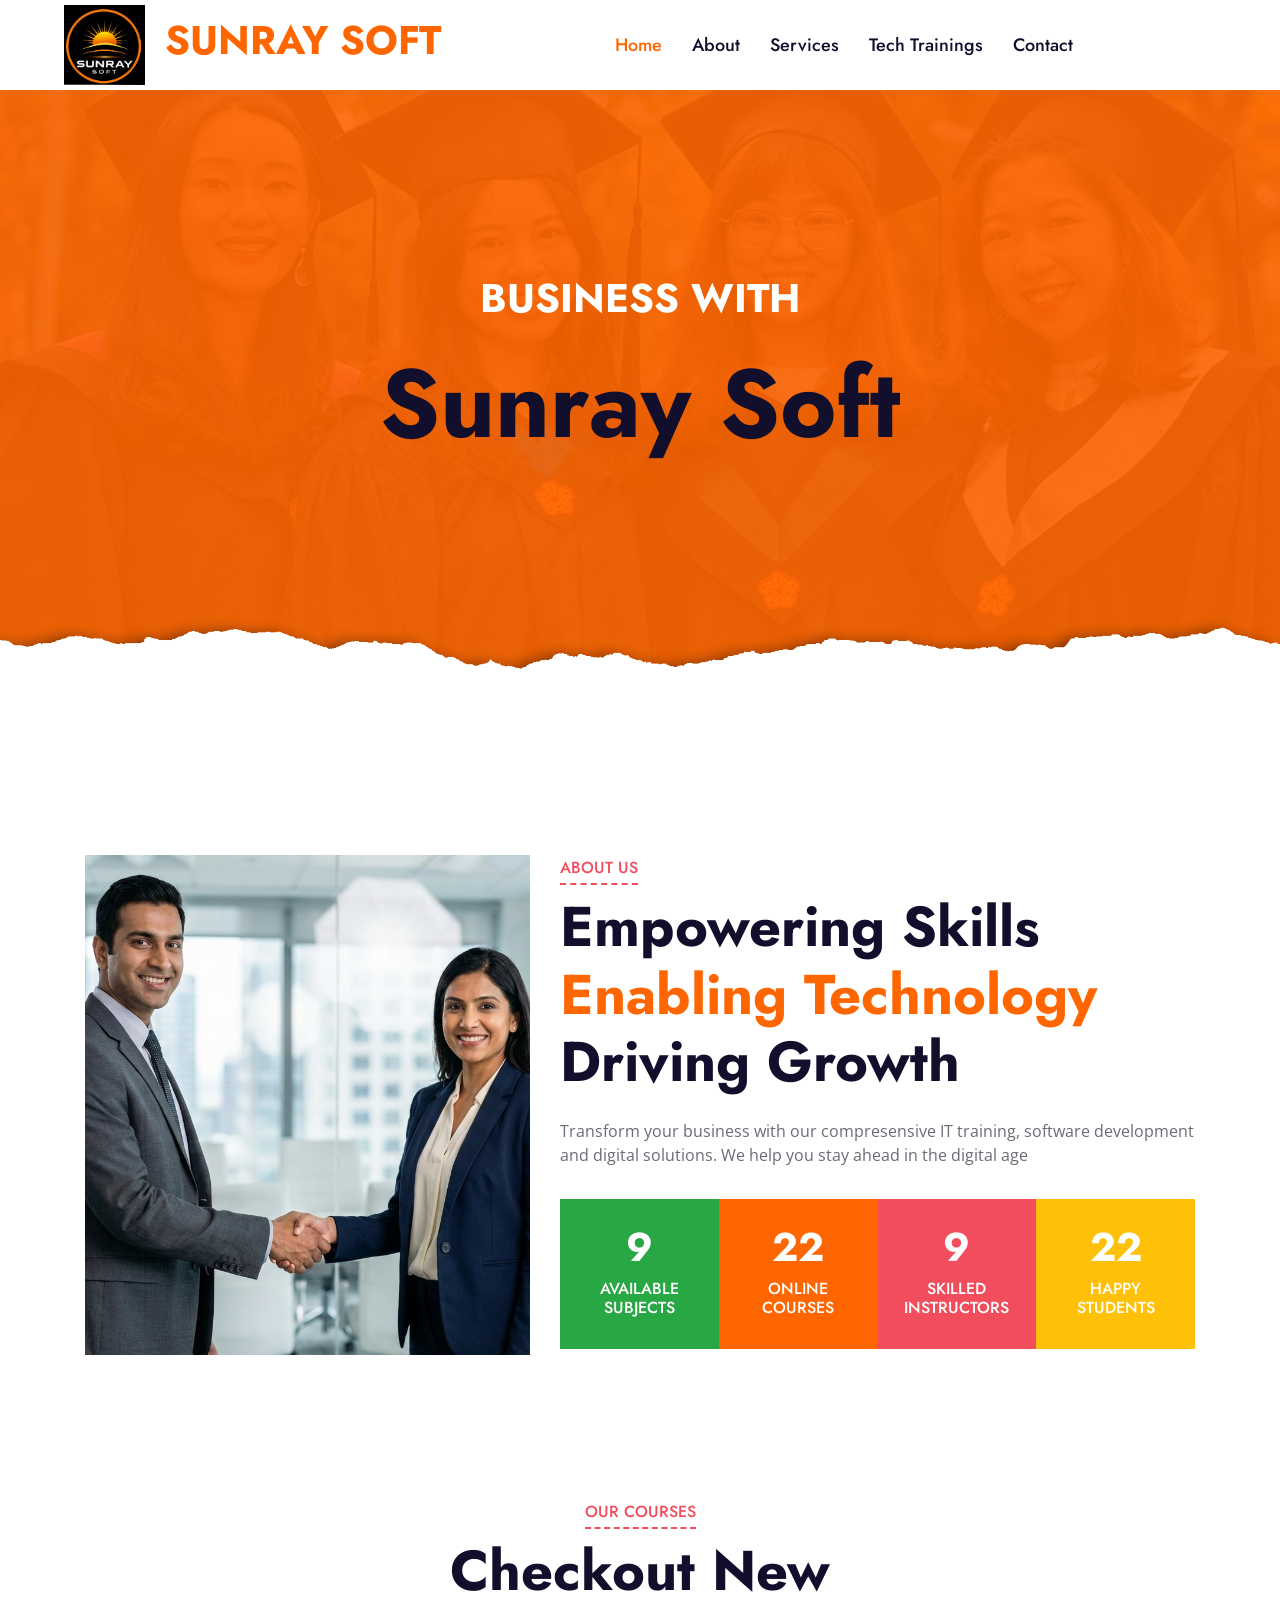
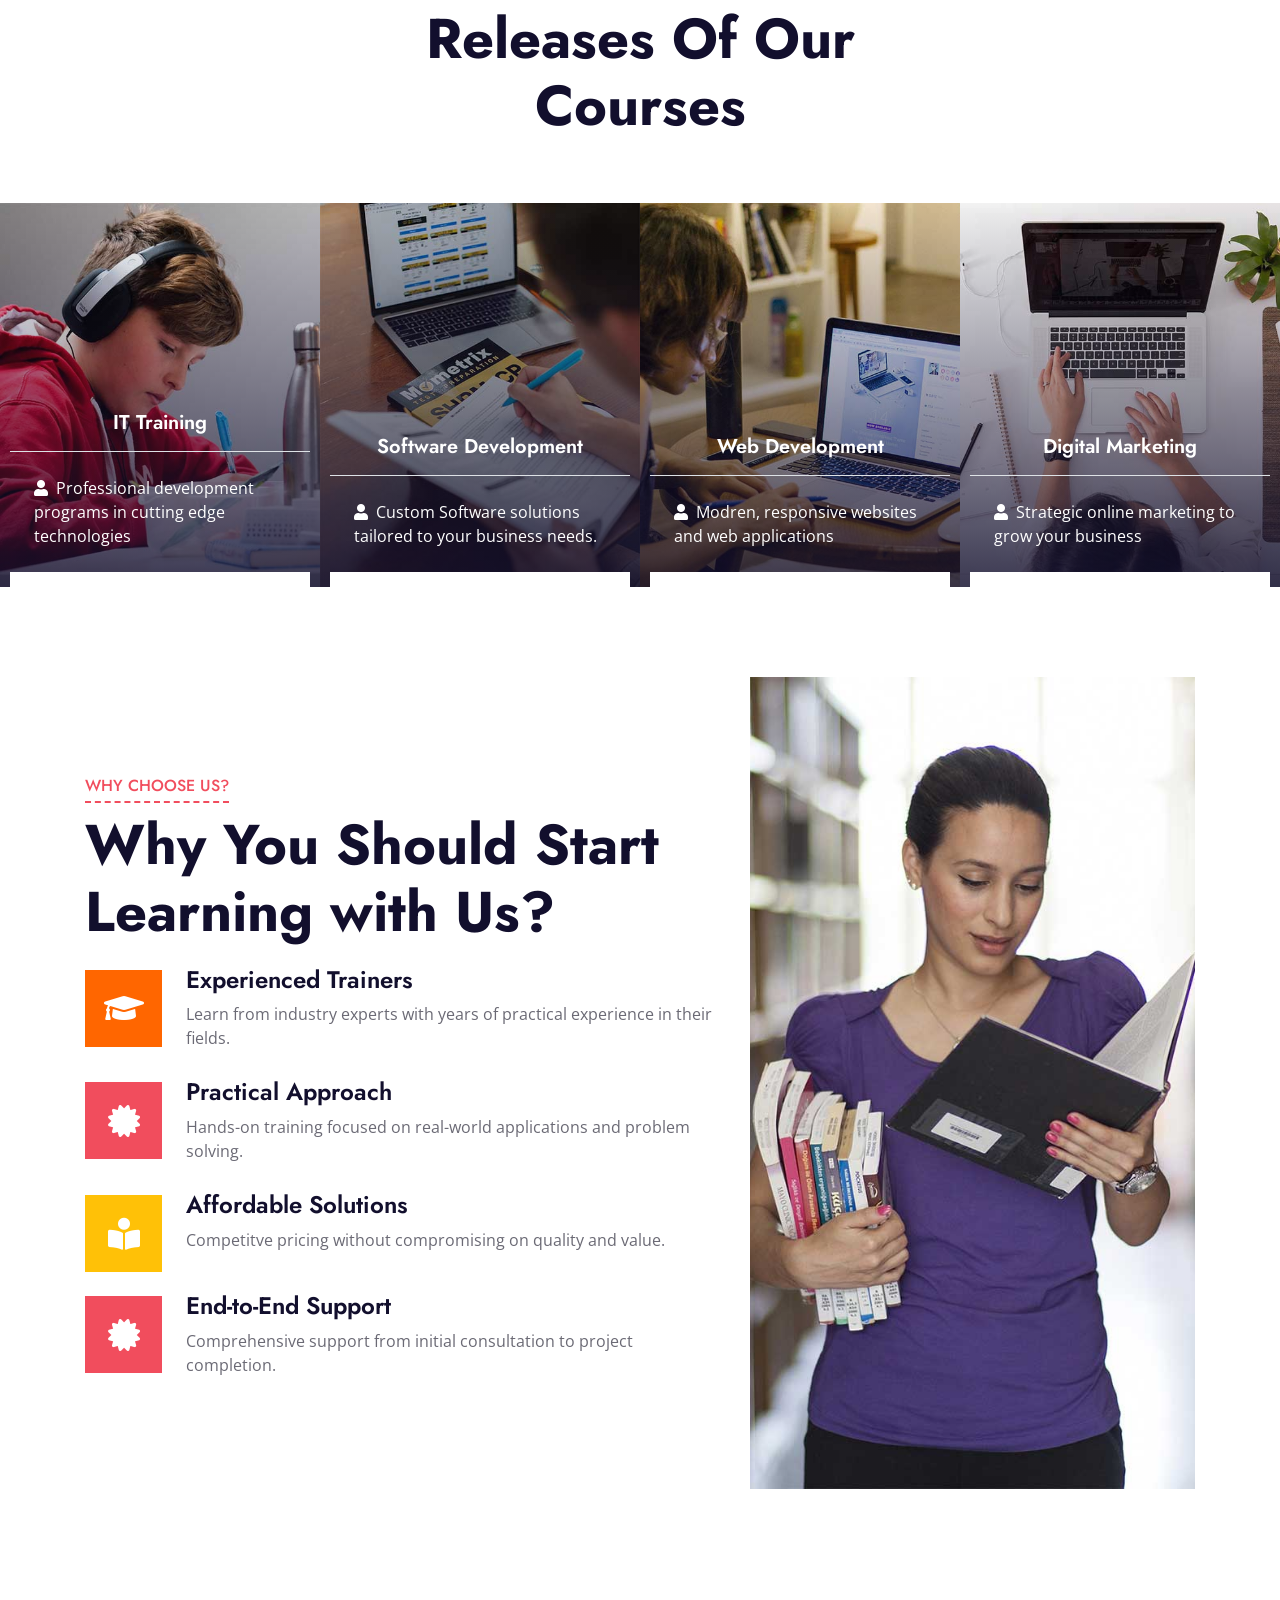
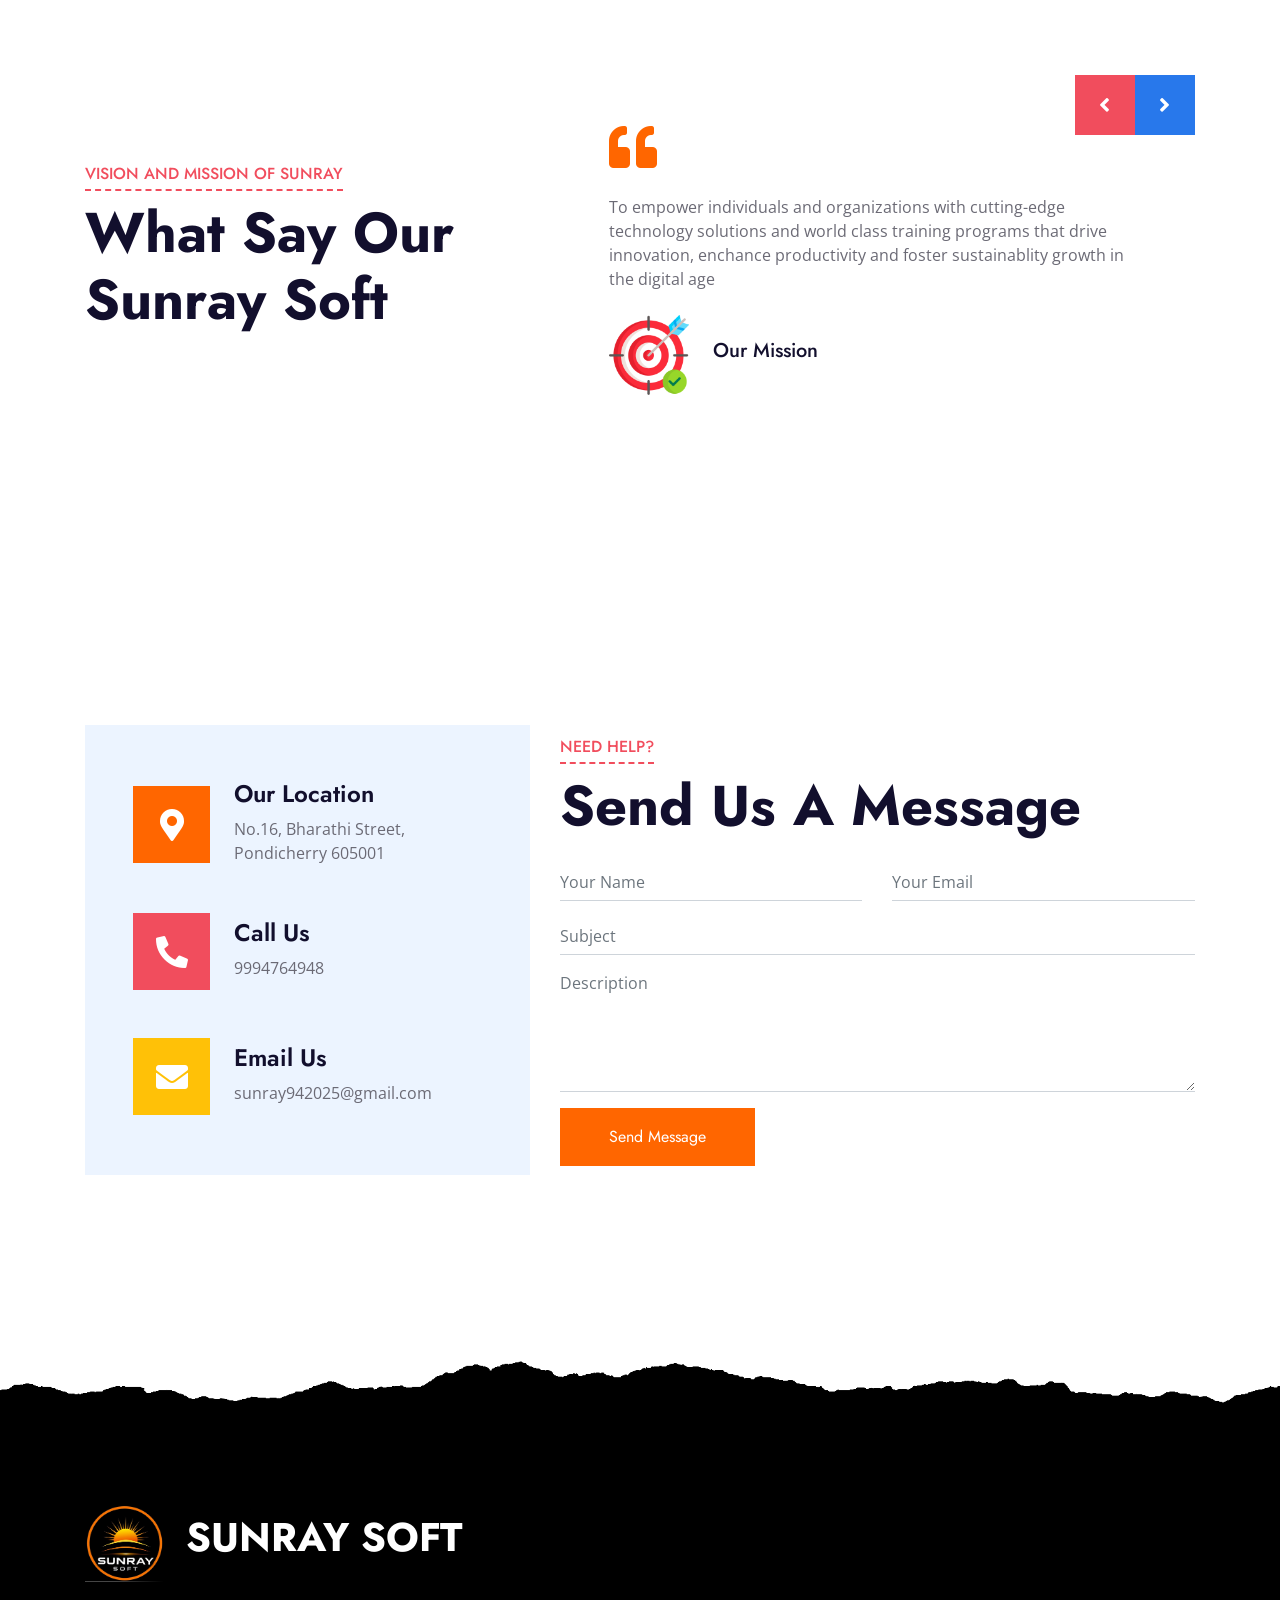
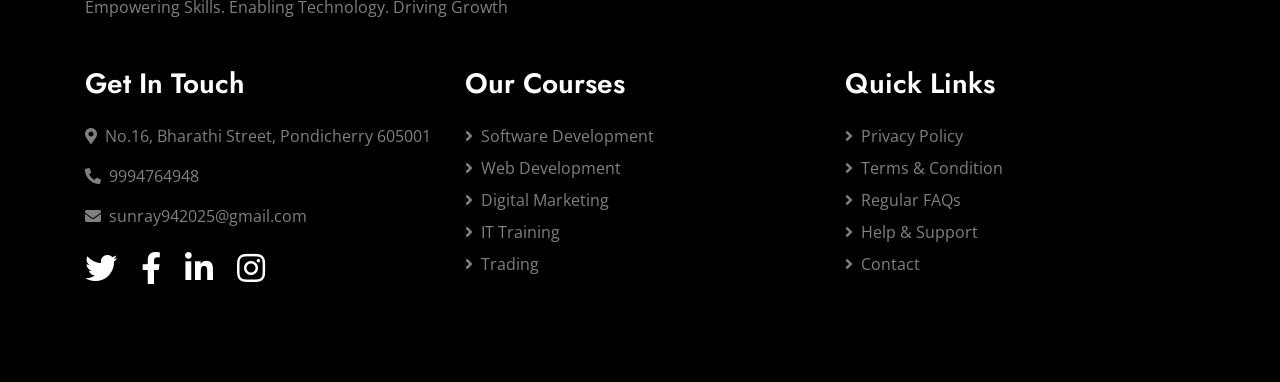
==== commit 8ec984c5: "preview Template" ====
--- a/index.html
+++ b/index.html
@@ -5,8 +5,20 @@
     <meta charset="utf-8">
     <title>Sunray Soft</title>
     <meta content="width=device-width, initial-scale=1.0" name="viewport">
-    <meta content="Free HTML Templates" name="keywords">
-    <meta content="Free HTML Templates" name="description">
+     <!-- SEO Description -->
+    <meta name="description" content="Sunray Soft is a learning and service-based company offering software development, training, and innovative technology solutions.">
+
+    <!-- Keywords -->
+    <meta name="keywords" content="Sunray Soft, software company, training, web development, IT services, learning platform">
+  <!-- Author -->
+    <meta name="author" content="Sunray Soft">
+
+
+    <meta property="og:title" content="Sunray Soft">
+    <meta property="og:description" content="Sunray Soft is a learning and service-based company providing software development, IT services, and professional training.">
+    <meta property="og:image" content="https://yourdomain.com/img/websiteScreenshot.png">
+    <meta property="og:url" content="https://sunraysoft.co.in">
+    <meta property="og:type" content="website">
     <link href="img/favicon.ico" rel="icon">
     <link rel="preconnect" href="https://fonts.gstatic.com">
     <link
@@ -22,8 +34,7 @@
     <div class="container-fluid p-0">
         <nav class="navbar navbar-expand-lg bg-white navbar-light py-3 py-lg-0 px-lg-5">
             <a class="navbar-brand ml-lg-3">
-                <h1 class="m-0 text-uppercase text-primary"> <img src="img/logo.jpeg" alt="Sunray Soft Logo"
-                        class="navbar-logo mr-2"> Sunray Soft</h1>
+                <h1 class="m-0 text-uppercase text-primary">  <img src="img/logo.jpeg" alt="Sunray Soft Logo" class="navbar-logo mr-2"> Sunray Soft</h1>
             </a>
             <button type="button" class="navbar-toggler" data-toggle="collapse" data-target="#navbarCollapse">
                 <span class="navbar-toggler-icon"></span>
@@ -33,7 +44,7 @@
                     <a href="index.html" class="nav-itemas nav-link active text-primary">Home</a>
                     <a href="#about" class="nav-item nav-link">About</a>
                     <a href="course.html" class="nav-item nav-link">Services</a>
-                    <a href="tech-training.html" class="nav-item nav-link">Tech Training</a>
+                    <a href="about.html" class="nav-item nav-link">Tech Trainings</a>
                     <a href="#contact" class="nav-item nav-link">Contact</a>
                 </div>
             </div>
@@ -75,40 +86,35 @@
             <div class="row">
                 <div class="col-lg-5 mb-5 mb-lg-0" style="min-height: 500px;">
                     <div class="position-relative h-100">
-                        <img class="position-absolute w-100 h-100" src="img/hand shaking img.png"
-                            style="object-fit: cover;">
+                        <img class="position-absolute w-100 h-100" src="img/hand shaking img.png" style="object-fit: cover;">
                     </div>
                 </div>
                 <div class="col-lg-7">
                     <div class="section-title position-relative mb-4">
                         <h6 class="d-inline-block position-relative text-secondary text-uppercase pb-2">About Us</h6>
-                        <h1 class="display-4">Empowering Skills <span class="text-primary">Enabling Technology</span>
-                            Driving Growth</h1>
-                    </div>
-                    <p>Transform your business with our compresensive IT training, software development and digital
-                        solutions. We help you stay ahead in the digital age</p>
+                        <h1 class="display-4">Empowering Skills <span class="text-primary">Enabling Technology</span> Driving Growth</h1>
+                    </div>
+                    <p>Transform your business with our compresensive IT training, software development and digital solutions. We help you stay ahead in the digital age</p>
                     <div class="row pt-3 mx-0">
-                        <div class="col-6 col-md-3 px-0">
+                        <div class="col-3 px-0">
                             <div class="bg-success text-center p-4">
                                 <h1 class="text-white" data-toggle="counter-up">20</h1>
-                                <h6 class="text-uppercase text-white">Available<span class="d-block">Subjects</span>
-                                </h6>
-                            </div>
-                        </div>
-                        <div class="col-6 col-md-3 px-0">
+                                <h6 class="text-uppercase text-white">Available<span class="d-block">Subjects</span></h6>
+                            </div>
+                        </div>
+                        <div class="col-3 px-0">
                             <div class="bg-primary text-center p-4">
                                 <h1 class="text-white" data-toggle="counter-up">50</h1>
                                 <h6 class="text-uppercase text-white">Online<span class="d-block">Courses</span></h6>
                             </div>
                         </div>
-                        <div class="col-6 col-md-3 px-0">
+                        <div class="col-3 px-0">
                             <div class="bg-secondary text-center p-4">
                                 <h1 class="text-white" data-toggle="counter-up">20</h1>
-                                <h6 class="text-uppercase text-white">Skilled<span class="d-block">Instructors</span>
-                                </h6>
-                            </div>
-                        </div>
-                        <div class="col-6 col-md-3 px-0">
+                                <h6 class="text-uppercase text-white">Skilled<span class="d-block">Instructors</span></h6>
+                            </div>
+                        </div>
+                        <div class="col-3 px-0">
                             <div class="bg-warning text-center p-4">
                                 <h1 class="text-white" data-toggle="counter-up">50</h1>
                                 <h6 class="text-uppercase text-white">Happy<span class="d-block">Students</span></h6>
@@ -122,7 +128,7 @@
     <!-- About End -->
 
 
-
+        
     <!-- Courses Start -->
     <div class="container-fluid px-0">
         <div class="row mx-0 justify-content-center pt-5">
@@ -140,12 +146,11 @@
                     <h4 class="text-center text-white px-3">IT Training</h4>
                     <div class="border-top w-100 mt-3">
                         <div class="d-flex justify-content-between p-4">
-                            <span class="text-white"><i class="fa fa-user mr-2"></i>Professional development programs in
-                                cutting edge technologies</span>
-
-                        </div>
-                    </div>
-                    <div class="w-100 bg-white text-center p-4">
+                             <span class="text-white"><i class="fa fa-user mr-2"></i>Professional development programs in cutting edge technologies</span>
+                          
+                        </div>
+                    </div>
+                    <div class="w-100 bg-white text-center p-4" >
                         <a class="btn btn-primary" href="course.html#courseDetails">Course Detail</a>
                     </div>
                 </div>
@@ -156,11 +161,10 @@
                     <h4 class="text-center text-white px-3">Software Development</h4>
                     <div class="border-top w-100 mt-3">
                         <div class="d-flex justify-content-between p-4">
-                            <span class="text-white"><i class="fa fa-user mr-2"></i>Custom Software solutions tailored
-                                to your business needs.</span>
-                        </div>
-                    </div>
-                    <div class="w-100 bg-white text-center p-4">
+                            <span class="text-white"><i class="fa fa-user mr-2"></i>Custom Software solutions tailored to your business needs.</span>
+                        </div>
+                    </div>
+                    <div class="w-100 bg-white text-center p-4" >
                         <a class="btn btn-primary" href="course.html#courseDetails">Course Detail</a>
                     </div>
                 </div>
@@ -171,12 +175,11 @@
                     <h4 class="text-center text-white px-3">Web Development</h4>
                     <div class="border-top w-100 mt-3">
                         <div class="d-flex justify-content-between p-4">
-                            <span class="text-white"><i class="fa fa-user mr-2"></i>Modren, responsive websites and web
-                                applications</span>
-
-                        </div>
-                    </div>
-                    <div class="w-100 bg-white text-center p-4">
+                            <span class="text-white"><i class="fa fa-user mr-2"></i>Modren, responsive websites and web applications</span>
+                          
+                        </div>
+                    </div>
+                    <div class="w-100 bg-white text-center p-4" >
                         <a class="btn btn-primary" href="course.html#courseDetails">Course Detail</a>
                     </div>
                 </div>
@@ -187,294 +190,268 @@
                     <h4 class="text-center text-white px-3">Digital Marketing</h4>
                     <div class="border-top w-100 mt-3">
                         <div class="d-flex justify-content-between p-4">
-                            <span class="text-white"><i class="fa fa-user mr-2"></i>Strategic online marketing to grow
-                                your business</span>
-                        </div>
-                    </div>
-                    <div class="w-100 bg-white text-center p-4">
+                            <span class="text-white"><i class="fa fa-user mr-2"></i>Strategic online marketing to grow your business</span>
+                        </div>
+                    </div>
+                    <div class="w-100 bg-white text-center p-4" >
                         <a class="btn btn-primary" href="course.html#courseDetails">Course Detail</a>
                     </div>
                 </div>
             </div>
-
-        </div>
-
-        <!-- Feature Start -->
-        <div class="container-fluid bg-image" style="margin: 90px 0;">
-            <div class="container">
-                <div class="row">
-                    <div class="col-lg-7 my-5 pt-5 pb-lg-5">
-                        <div class="section-title position-relative mb-4">
-                            <h6 class="d-inline-block position-relative text-secondary text-uppercase pb-2">Why Choose
-                                Us?</h6>
-                            <h1 class="display-4">Why You Should Start Learning with Us?</h1>
-                        </div>
-                        <!-- <p class="mb-4 pb-2">We deliver excellence through expertise innovation and dedication .</p> -->
-                        <div class="d-flex mb-3">
+            
+        </div>
+
+    <!-- Feature Start -->
+    <div class="container-fluid bg-image" style="margin: 90px 0;">
+        <div class="container">
+            <div class="row">
+                <div class="col-lg-7 my-5 pt-5 pb-lg-5">
+                    <div class="section-title position-relative mb-4">
+                        <h6 class="d-inline-block position-relative text-secondary text-uppercase pb-2">Why Choose Us?</h6>
+                        <h1 class="display-4">Why You Should Start Learning with Us?</h1>
+                    </div>
+                    <!-- <p class="mb-4 pb-2">We deliver excellence through expertise innovation and dedication .</p> -->
+                    <div class="d-flex mb-3">
+                        <div class="btn-icon bg-primary mr-4">
+                            <i class="fa fa-2x fa-graduation-cap text-white"></i>
+                        </div>
+                        <div class="mt-n1">
+                            <h4>Experienced Trainers</h4>
+                            <p>Learn from industry experts with years of practical experience in their fields.</p>
+                        </div>
+                    </div>
+                    <div class="d-flex mb-3">
+                        <div class="btn-icon bg-secondary mr-4">
+                            <i class="fa fa-2x fa-certificate text-white"></i>
+                        </div>
+                        
+                        <div class="mt-n1">
+                            <h4>Practical Approach</h4>
+                            <p>Hands-on training focused on real-world applications and problem solving.</p>
+                        </div>
+                    </div>
+                    <div class="d-flex mb-4">
+                        <div class="btn-icon bg-warning mr-4">
+                            <i class="fa fa-2x fa-book-reader text-white"></i>
+                        </div>
+                        <div class="mt-n1">
+                            <h4>Affordable Solutions</h4>
+                            <p class="m-0">Competitve pricing without compromising on quality and value.</p>
+                        </div>
+                       
+                    </div>
+                    <div class="d-flex mb-3">
+                        <div class="btn-icon bg-secondary mr-4">
+                            <i class="fa fa-2x fa-certificate text-white"></i>
+                        </div>
+                        <div class="mt-n1">
+                            <h4>End-to-End Support</h4>
+                            <p class="m-0">Comprehensive support from initial consultation to project completion.</p>
+                        </div>
+                    </div>
+                
+
+
+
+                    
+                </div>
+                <div class="col-lg-5" style="min-height: 500px;">
+                    <div class="position-relative h-100">
+                        <img class="position-absolute w-100 h-100" src="img/feature.jpg" style="object-fit: cover;">
+                    </div>
+                </div>
+            </div>
+        </div>
+    </div>
+    <!-- Feature Start -->
+
+
+ 
+
+
+
+    <!-- Testimonial Start -->
+    <div class="container-fluid bg-image py-5" style="margin: 90px 0;">
+        <div class="container py-5">
+            <div class="row align-items-center">
+                <div class="col-lg-5 mb-5 mb-lg-0">
+                    <div class="section-title position-relative mb-4">
+                        <h6 class="d-inline-block position-relative text-secondary text-uppercase pb-2">VISION AND MISSION OF SUNRAY</h6>
+                        <h1 class="display-4">What Say Our Sunray Soft</h1>
+                    </div>
+              </div>
+                <div class="col-lg-7">
+                    <div class="owl-carousel testimonial-carousel">
+                        <div class="bg-white p-5">
+                            <i class="fa fa-3x fa-quote-left text-primary mb-4"></i>
+                            <p class="m-0">To empower individuals and organizations with cutting-edge technology solutions and world class training programs that drive innovation, enchance productivity and foster sustainablity growth in the digital age</p>
+                            <div class="d-flex flex-shrink-0 align-items-center mt-4">
+                                <img class="img-fluid mr-4" src="img/target.png" alt="">
+                                <div>
+                                    <h5 >Our Mission </h5>
+                                </div>
+                            </div>
+                        </div>
+                        <div class="bg-white p-5">
+                            <i class="fa fa-3x fa-quote-left text-primary mb-4"></i>
+                            <p>To be the most trusted and innovative technology partner recognzied globally for transforming business through exceptional training software solutions and digital Services that create lasting value and competitive advantage</p>
+                            <div class="d-flex flex-shrink-0 align-items-center mt-4">
+                                <img class="img-fluid mr-4" src="img/vision.png" alt="">
+                                <div>
+                                    <h5>Our Vision</h5>
+                                </div>
+                            </div>
+                        </div>
+                        <div class="bg-white p-5">
+                            <i class="fa fa-3x fa-quote-left text-primary mb-4"></i>
+                            <p>Excellence in delivery intergrity in relationships innovation in approach and commitmemnt to have customer success, We belive in continous improvement collaborative partnership and creating postive impact through technology</p>
+                            <div class="d-flex flex-shrink-0 align-items-center mt-4">
+                                <img class="img-fluid mr-4" src="img/value-proposal.png" alt="">
+                                <div>
+                                    <h5>Our Values</h5>
+                                </div>
+                            </div>
+                        </div>
+                    </div>
+                </div>
+            </div>
+        </div>
+    </div>
+    <!-- Testimonial Start -->
+
+
+    <!-- Contact Start -->
+    <div class="container-fluid py-5" id="contact">
+        <div class="container py-5">
+            <div class="row align-items-center">
+                <div class="col-lg-5 mb-5 mb-lg-0">
+                    <div class="bg-light d-flex flex-column justify-content-center px-5" style="height: 450px;">
+                        <div class="d-flex align-items-center mb-5">
                             <div class="btn-icon bg-primary mr-4">
-                                <i class="fa fa-2x fa-graduation-cap text-white"></i>
+                                <i class="fa fa-2x fa-map-marker-alt text-white"></i>
                             </div>
                             <div class="mt-n1">
-                                <h4>Experienced Trainers</h4>
-                                <p>Learn from industry experts with years of practical experience in their fields.</p>
-                            </div>
-                        </div>
-                        <div class="d-flex mb-3">
+                                <h4>Our Location</h4>
+                                <p class="m-0">No.16, Bharathi Street, Pondicherry 605001</p>
+                            </div>
+                        </div>
+                        <div class="d-flex align-items-center mb-5">
                             <div class="btn-icon bg-secondary mr-4">
-                                <i class="fa fa-2x fa-certificate text-white"></i>
-                            </div>
-
+                                <i class="fa fa-2x fa-phone-alt text-white"></i>
+                            </div>
                             <div class="mt-n1">
-                                <h4>Practical Approach</h4>
-                                <p>Hands-on training focused on real-world applications and problem solving.</p>
-                            </div>
-                        </div>
-                        <div class="d-flex mb-4">
+                                <h4>Call Us</h4>
+                                <p class="m-0">9994764948</p>
+                            </div>
+                        </div>
+                        <div class="d-flex align-items-center">
                             <div class="btn-icon bg-warning mr-4">
-                                <i class="fa fa-2x fa-book-reader text-white"></i>
+                                <i class="fa fa-2x fa-envelope text-white"></i>
                             </div>
                             <div class="mt-n1">
-                                <h4>Affordable Solutions</h4>
-                                <p class="m-0">Competitve pricing without compromising on quality and value.</p>
-                            </div>
-
-                        </div>
-                        <div class="d-flex mb-3">
-                            <div class="btn-icon bg-secondary mr-4">
-                                <i class="fa fa-2x fa-certificate text-white"></i>
-                            </div>
-                            <div class="mt-n1">
-                                <h4>End-to-End Support</h4>
-                                <p class="m-0">Comprehensive support from initial consultation to project completion.
-                                </p>
-                            </div>
-                        </div>
-
-
-
-
-
-                    </div>
-                    <div class="col-lg-5" style="min-height: 500px;">
-                        <div class="position-relative h-100">
-                            <img class="position-absolute w-100 h-100" src="img/feature.jpg" style="object-fit: cover;">
-                        </div>
-                    </div>
-                </div>
-            </div>
-        </div>
-        <!-- Feature Start -->
-
-
-
-
-
-
-        <!-- Testimonial Start -->
-        <div class="container-fluid bg-image py-4" style="margin: 10px 0;">
-            <div class="container py-5">
-                <div class="row align-items-center">
-                    <div class="col-lg-5 mb-5 mb-lg-0">
-                        <div class="section-title position-relative mb-4">
-                            <h6 class="d-inline-block position-relative text-secondary text-uppercase pb-2">VISION AND
-                                MISSION OF SUNRAY</h6>
-                            <h1 class="display-4">What Say Our Sunray Soft</h1>
-                        </div>
-                    </div>
-                    <div class="col-lg-7">
-                        <div class="owl-carousel testimonial-carousel">
-                            <div class="bg-white p-5">
-                                <i class="fa fa-3x fa-quote-left text-primary mb-4"></i>
-                                <p class="m-0">To empower individuals and organizations with cutting-edge technology
-                                    solutions and world class training programs that drive innovation, enchance
-                                    productivity and foster sustainablity growth in the digital age</p>
-                                <div class="d-flex flex-shrink-0 align-items-center mt-4">
-                                    <img class="img-fluid mr-4" src="img/target.png" alt="">
-                                    <div>
-                                        <h5>Our Mission </h5>
-                                    </div>
+                                <h4>Email Us</h4>
+                                <p class="m-0">sunray942025@gmail.com</p>
+                            </div>
+                        </div>
+                    </div>
+                </div>
+                <div class="col-lg-7">
+                    <div class="section-title position-relative mb-4">
+                        <h6 class="d-inline-block position-relative text-secondary text-uppercase pb-2">Need Help?</h6>
+                        <h1 class="display-4">Send Us A Message</h1>
+                    </div>
+                    <div class="contact-form">
+                        <form>
+                            <div class="row">
+                                <div class="col-6 form-group">
+                                    <input type="text" name="name" class="form-control border-top-0 border-right-0 border-left-0 p-0" placeholder="Your Name" required="required">
                                 </div>
-                            </div>
-                            <div class="bg-white p-5">
-                                <i class="fa fa-3x fa-quote-left text-primary mb-4"></i>
-                                <p>To be the most trusted and innovative technology partner recognzied globally for
-                                    transforming business through exceptional training software solutions and digital
-                                    Services that create lasting value and competitive advantage</p>
-                                <div class="d-flex flex-shrink-0 align-items-center mt-4">
-                                    <img class="img-fluid mr-4" src="img/vision.png" alt="">
-                                    <div>
-                                        <h5>Our Vision</h5>
-                                    </div>
+                                <div class="col-6 form-group">
+                                    <input type="email" name="email" class="form-control border-top-0 border-right-0 border-left-0 p-0" placeholder="Your Email" required="required">
                                 </div>
                             </div>
-                            <div class="bg-white p-5">
-                                <i class="fa fa-3x fa-quote-left text-primary mb-4"></i>
-                                <p>Excellence in delivery intergrity in relationships innovation in approach and
-                                    commitmemnt to have customer success, We belive in continous improvement
-                                    collaborative partnership and creating postive impact through technology</p>
-                                <div class="d-flex flex-shrink-0 align-items-center mt-4">
-                                    <img class="img-fluid mr-4" src="img/value-proposal.png" alt="">
-                                    <div>
-                                        <h5>Our Values</h5>
-                                    </div>
-                                </div>
-                            </div>
-                        </div>
-                    </div>
-                </div>
-            </div>
-        </div>
-        <!-- Testimonial Start -->
-
-
-        <!-- Contact Start -->
-        <div class="container-fluid py-5" id="contact">
-            <div class="container py-5">
-                <div class="row align-items-center">
-                    <div class="col-lg-5 mb-5 mb-lg-0">
-                        <div class="bg-light d-flex flex-column justify-content-center px-5" style="height: 450px;">
-                            <div class="d-flex align-items-center mb-5">
-                                <div class="btn-icon bg-primary mr-4">
-                                    <i class="fa fa-2x fa-map-marker-alt text-white"></i>
-                                </div>
-                                <div class="mt-n1">
-                                    <h4>Our Location</h4>
-                                    <p class="m-0">No.16, Bharathi Street, Pondicherry 605001</p>
-                                </div>
-                            </div>
-                            <div class="d-flex align-items-center mb-5">
-                                <div class="btn-icon bg-secondary mr-4">
-                                    <i class="fa fa-2x fa-phone-alt text-white"></i>
-                                </div>
-                                <div class="mt-n1">
-                                    <h4>Call Us</h4>
-                                    <p class="m-0">9994764948</p>
-                                </div>
-                            </div>
-                            <div class="d-flex align-items-center">
-                                <div class="btn-icon bg-warning mr-4">
-                                    <i class="fa fa-2x fa-envelope text-white"></i>
-                                </div>
-                                <div class="mt-n1">
-                                    <h4>Email Us</h4>
-                                    <p class="m-0">sunray942025@gmail.com</p>
-                                </div>
-                            </div>
-                        </div>
-                    </div>
-                    <div class="col-lg-7">
-                        <div class="section-title position-relative mb-4">
-                            <h6 class="d-inline-block position-relative text-secondary text-uppercase pb-2">Need Help?
-                            </h6>
-                            <h1 class="display-4">Send Us A Message</h1>
-                        </div>
-                        <div class="contact-form">
-                            <form>
-                                <div class="row">
-                                    <div class="col-6 form-group">
-                                        <input type="text" name="name"
-                                            class="form-control border-top-0 border-right-0 border-left-0 p-0"
-                                            placeholder="Your Name" required="required">
-                                    </div>
-                                    <div class="col-6 form-group">
-                                        <input type="email" name="email"
-                                            class="form-control border-top-0 border-right-0 border-left-0 p-0"
-                                            placeholder="Your Email" required="required">
-                                    </div>
-                                </div>
-                                <div class="form-group">
-                                    <input type="text" name="subject"
-                                        class="form-control border-top-0 border-right-0 border-left-0 p-0"
-                                        placeholder="Subject" required="required">
-                                </div>
-                                <div class="form-group">
-                                    <textarea name="description"
-                                        class="form-control border-top-0 border-right-0 border-left-0 p-0" rows="5"
-                                        placeholder="Description" required="required"></textarea>
-                                </div>
-                                <div>
-                                    <button class="btn btn-primary py-3 px-5" type="submit">Send Message</button>
-                                </div>
-                            </form>
-                        </div>
-                    </div>
-                </div>
-            </div>
-        </div>
-        <!-- Contact End -->
-
-
-        <div class="container-fluid position-relative overlay-top bg-dark text-white-50 py-5" style="margin-top: 90px;">
-            <div class="container mt-5 pt-5">
-                <div class="row">
-                    <div class="col-md-6 mb-5">
-                        <a class="navbar-brand">
-                            <h1 class="mt-n2 text-uppercase text-white"><img src="img/logo.jpeg" alt="Sunray Soft Logo"
-                                    class="navbar-logo mr-2"> Sunray Soft</h1>
-                        </a>
-                        <p class="m-0">Empowering Skills. Enabling Technology. Driving Growth</p>
-                    </div>
-                </div>
-                <div class="row">
-                    <div class="col-md-4 mb-5">
-                        <h3 class="text-white mb-4">Get In Touch</h3>
-                        <p><i class="fa fa-map-marker-alt mr-2"></i>No.16, Bharathi Street, Pondicherry 605001</p>
-                        <p><i class="fa fa-phone-alt mr-2"></i>8870136317</p>
-                        <p><i class="fa fa-envelope mr-2"></i>sunray942025@gmail.com</p>
-                        <div class="d-flex justify-content-start mt-4">
-                            <a class="text-white mr-4"><i class="fab fa-2x fa-twitter"></i></a>
-                            <a class="text-white mr-4"><i class="fab fa-2x fa-facebook-f"></i></a>
-                            <a class="text-white mr-4"><i class="fab fa-2x fa-linkedin-in"></i></a>
-                            <a class="text-white"><i class="fab fa-2x fa-instagram"></i></a>
-                        </div>
-                    </div>
-                    <div class="col-md-4 mb-5">
-                        <h3 class="text-white mb-4">Our Courses</h3>
-                        <div class="d-flex flex-column justify-content-start">
-                            <a class="text-white-50 mb-2" href="course.html#courseDetails"><i
-                                    class="fa fa-angle-right mr-2"></i>Software Development</a>
-                            <a class="text-white-50 mb-2" href="course.html#courseDetails"><i
-                                    class="fa fa-angle-right mr-2"></i>Web Development</a>
-                            <a class="text-white-50 mb-2" href="course.html#courseDetails"><i
-                                    class="fa fa-angle-right mr-2"></i>Digital Marketing</a>
-                            <a class="text-white-50 mb-2" href="course.html#courseDetails"><i
-                                    class="fa fa-angle-right mr-2"></i>IT Training</a>
-                            <a class="text-white-50" href="course.html#courseDetails"><i
-                                    class="fa fa-angle-right mr-2"></i>Trading</a>
-                        </div>
-                    </div>
-                    <div class="col-md-4 mb-5">
-                        <h3 class="text-white mb-4">Quick Links</h3>
-                        <div class="d-flex flex-column justify-content-start">
-                            <a class="text-white-50 mb-2"><i class="fa fa-angle-right mr-2"></i>Privacy Policy</a>
-                            <a class="text-white-50 mb-2"><i class="fa fa-angle-right mr-2"></i>Terms & Condition</a>
-                            <a class="text-white-50 mb-2"><i class="fa fa-angle-right mr-2"></i>Regular FAQs</a>
-                            <a class="text-white-50 mb-2"><i class="fa fa-angle-right mr-2"></i>Help & Support</a>
-                            <a class="text-white-50"><i class="fa fa-angle-right mr-2"></i>Contact</a>
-                        </div>
-                    </div>
-                </div>
-            </div>
-        </div>
-        <!-- Footer End -->
-
-
-
-        <!-- Back to Top -->
-        <a href="#" class="btn btn-lg btn-primary rounded-0 btn-lg-square back-to-top"><i
-                class="fa fa-angle-double-up"></i></a>
-
-
-        <!-- JavaScript Libraries -->
-        <script src="https://code.jquery.com/jquery-3.4.1.min.js"></script>
-        <script src="https://stackpath.bootstrapcdn.com/bootstrap/4.4.1/js/bootstrap.bundle.min.js"></script>
-        <script src="lib/easing/easing.min.js"></script>
-        <script src="lib/waypoints/waypoints.min.js"></script>
-        <script src="lib/counterup/counterup.min.js"></script>
-        <script src="lib/owlcarousel/owl.carousel.min.js"></script>
-
-        <!-- Template Javascript -->
-        <script src="js/main.js"></script>
+                            <div class="form-group">
+                                <input type="text" name="subject" class="form-control border-top-0 border-right-0 border-left-0 p-0" placeholder="Subject" required="required">
+                            </div>
+                            <div class="form-group">
+                                <textarea name="description" class="form-control border-top-0 border-right-0 border-left-0 p-0" rows="5" placeholder="Description" required="required"></textarea>
+                            </div>
+                            <div>
+                                <button class="btn btn-primary py-3 px-5" type="submit">Send Message</button>
+                            </div>
+                        </form>
+                    </div>
+                </div>
+            </div>
+        </div>
+    </div>
+    <!-- Contact End -->
+
+
+    <div class="container-fluid position-relative overlay-top bg-dark text-white-50 py-5" style="margin-top: 90px;">
+        <div class="container mt-5 pt-5">
+            <div class="row">
+                <div class="col-md-6 mb-5">
+                    <a class="navbar-brand">
+                        <h1 class="mt-n2 text-uppercase text-white"><img src="img/logo.jpeg" alt="Sunray Soft Logo" class="navbar-logo mr-2"> Sunray Soft</h1>
+                    </a>
+                    <p class="m-0">Empowering Skills. Enabling Technology. Driving Growth</p>
+                </div>
+            </div>
+            <div class="row">
+                <div class="col-md-4 mb-5">
+                    <h3 class="text-white mb-4">Get In Touch</h3>
+                    <p><i class="fa fa-map-marker-alt mr-2"></i>No.16, Bharathi Street, Pondicherry 605001</p>
+                    <p><i class="fa fa-phone-alt mr-2"></i>9994764948</p>
+                    <p><i class="fa fa-envelope mr-2"></i>sunray942025@gmail.com</p>
+                    <div class="d-flex justify-content-start mt-4">
+                        <a class="text-white mr-4" ><i class="fab fa-2x fa-twitter"></i></a>
+                        <a class="text-white mr-4" ><i class="fab fa-2x fa-facebook-f"></i></a>
+                        <a class="text-white mr-4" ><i class="fab fa-2x fa-linkedin-in"></i></a>
+                        <a class="text-white" ><i class="fab fa-2x fa-instagram"></i></a>
+                    </div>
+                </div>
+                <div class="col-md-4 mb-5">
+                    <h3 class="text-white mb-4">Our Courses</h3>
+                    <div class="d-flex flex-column justify-content-start">
+                        <a class="text-white-50 mb-2" href="course.html#courseDetails"><i class="fa fa-angle-right mr-2"></i>Software Development</a>
+                        <a class="text-white-50 mb-2" href="course.html#courseDetails"><i class="fa fa-angle-right mr-2"></i>Web Development</a>
+                        <a class="text-white-50 mb-2" href="course.html#courseDetails"><i class="fa fa-angle-right mr-2"></i>Digital Marketing</a>
+                        <a class="text-white-50 mb-2" href="course.html#courseDetails"><i class="fa fa-angle-right mr-2"></i>IT Training</a>
+                        <a class="text-white-50" href="course.html#courseDetails"><i class="fa fa-angle-right mr-2"></i>Trading</a>
+                    </div>
+                </div>
+                <div class="col-md-4 mb-5">
+                    <h3 class="text-white mb-4">Quick Links</h3>
+                    <div class="d-flex flex-column justify-content-start">
+                        <a class="text-white-50 mb-2" ><i class="fa fa-angle-right mr-2"></i>Privacy Policy</a>
+                        <a class="text-white-50 mb-2" ><i class="fa fa-angle-right mr-2"></i>Terms & Condition</a>
+                        <a class="text-white-50 mb-2" ><i class="fa fa-angle-right mr-2"></i>Regular FAQs</a>
+                        <a class="text-white-50 mb-2" ><i class="fa fa-angle-right mr-2"></i>Help & Support</a>
+                        <a class="text-white-50" ><i class="fa fa-angle-right mr-2"></i>Contact</a>
+                    </div>
+                </div>
+            </div>
+        </div>
+    </div>
+    <!-- Footer End -->
+
+
+
+    <!-- Back to Top -->
+    <a href="#" class="btn btn-lg btn-primary rounded-0 btn-lg-square back-to-top"><i class="fa fa-angle-double-up"></i></a>
+
+
+    <!-- JavaScript Libraries -->
+    <script src="https://code.jquery.com/jquery-3.4.1.min.js"></script>
+    <script src="https://stackpath.bootstrapcdn.com/bootstrap/4.4.1/js/bootstrap.bundle.min.js"></script>
+    <script src="lib/easing/easing.min.js"></script>
+    <script src="lib/waypoints/waypoints.min.js"></script>
+    <script src="lib/counterup/counterup.min.js"></script>
+    <script src="lib/owlcarousel/owl.carousel.min.js"></script>
+
+    <!-- Template Javascript -->
+    <script src="js/main.js"></script>
 </body>
 
 </html>
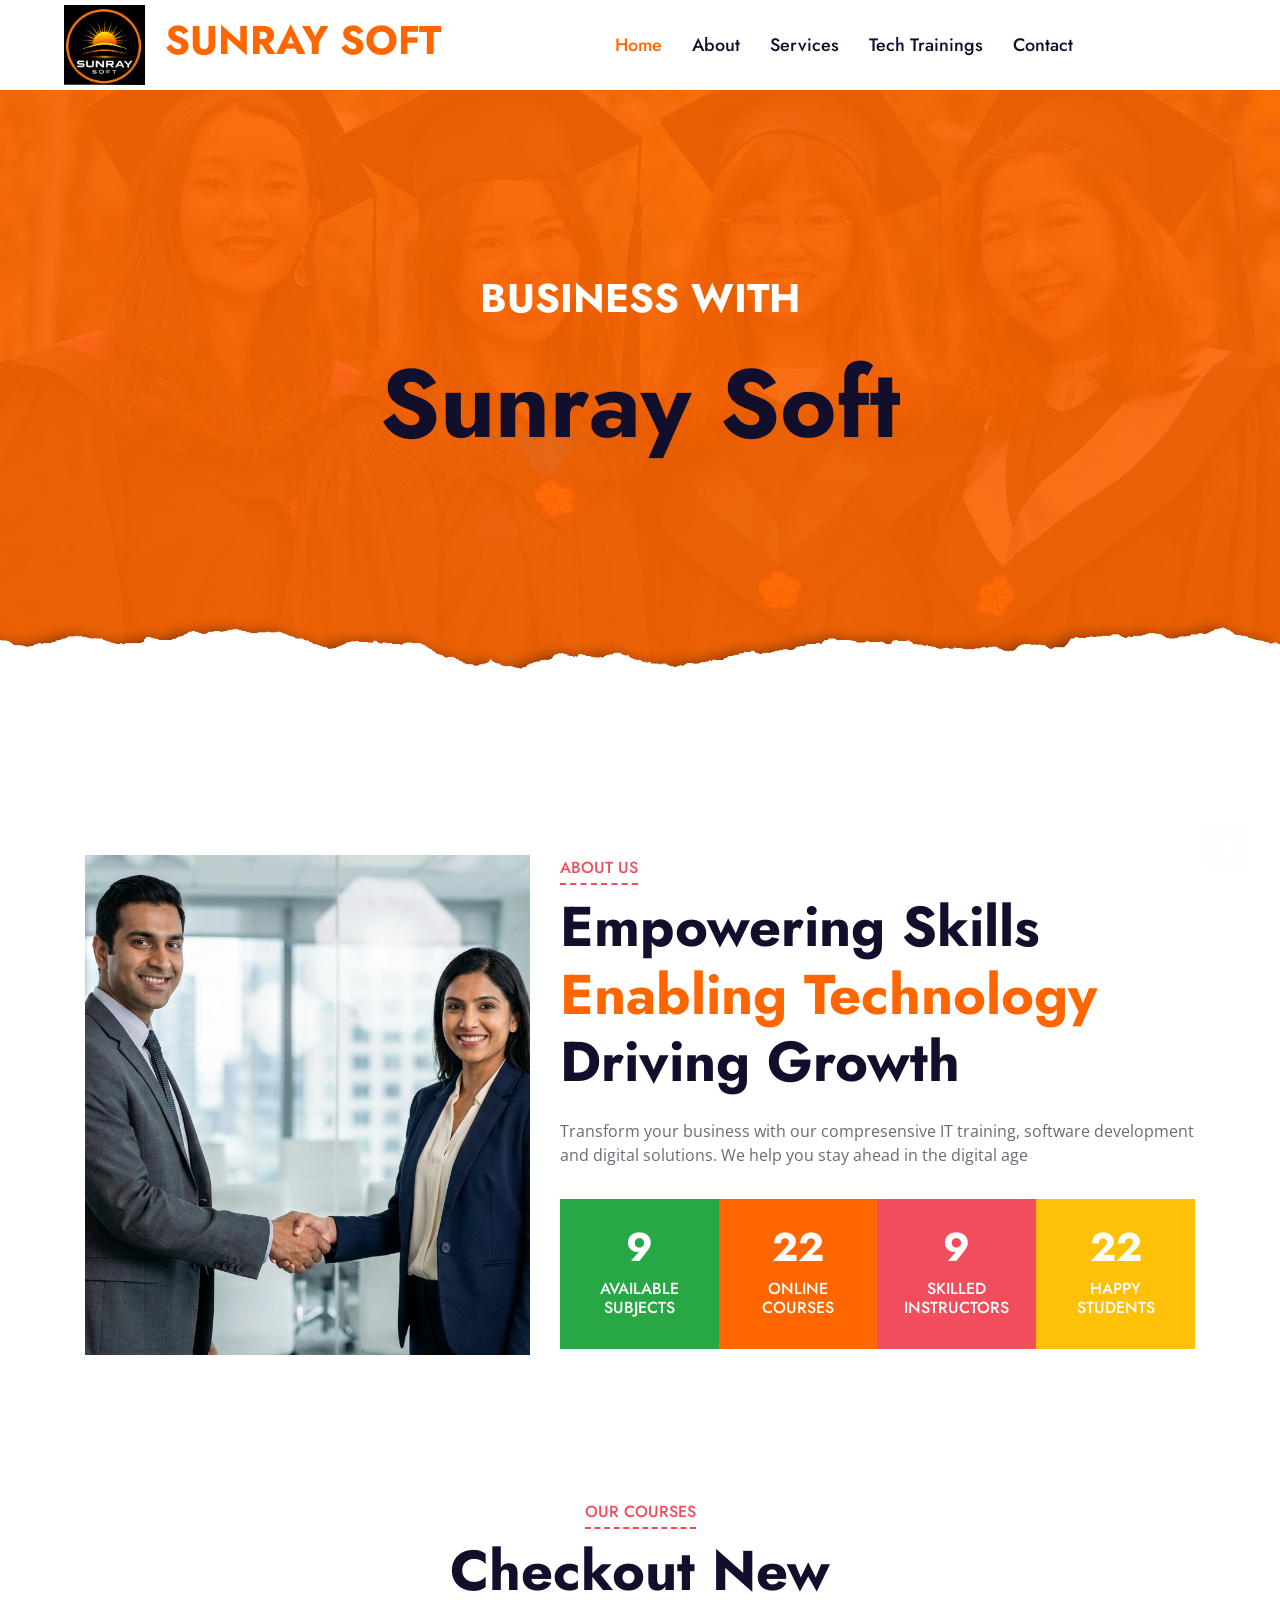
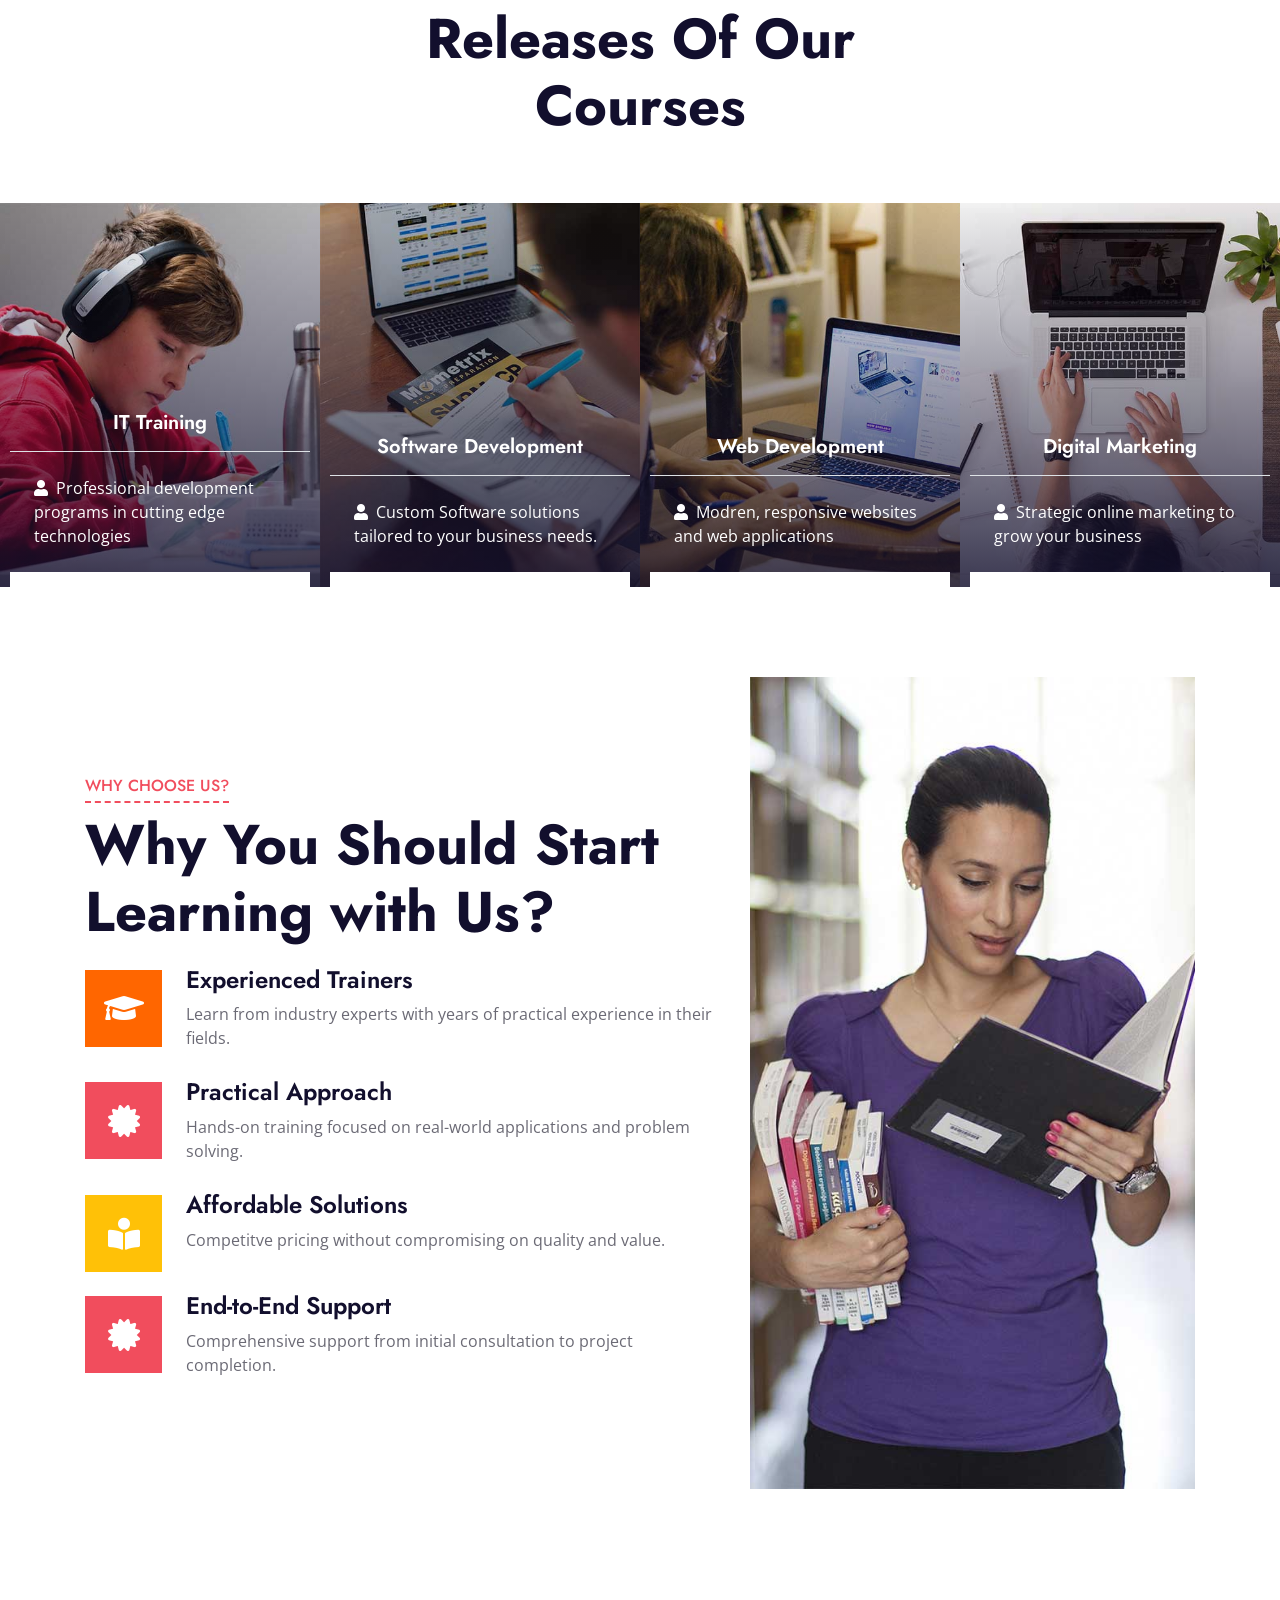
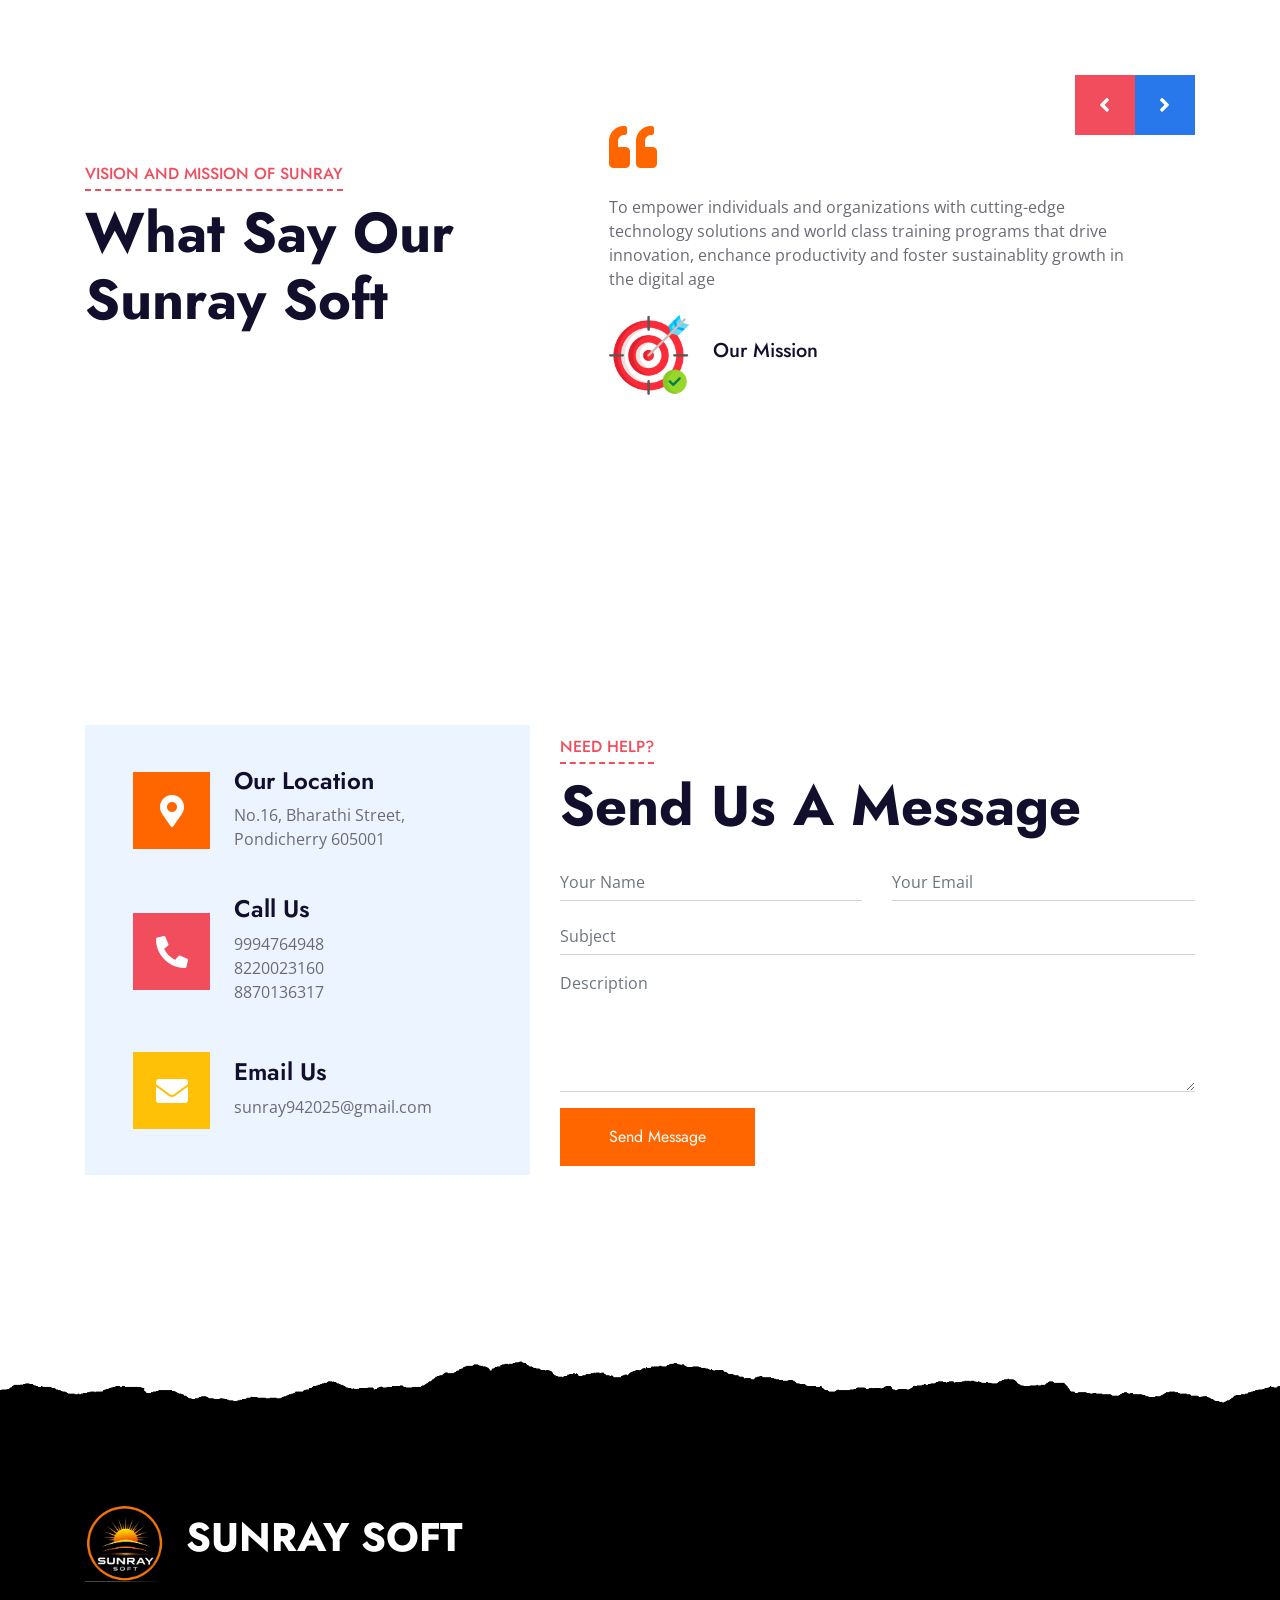
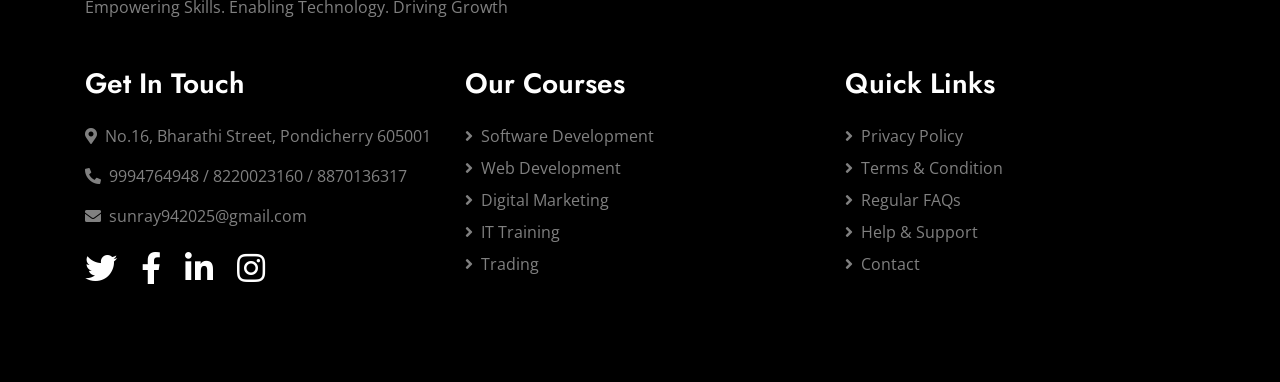
==== commit d39d4922: "Number changes" ====
--- a/index.html
+++ b/index.html
@@ -44,7 +44,7 @@
                     <a href="index.html" class="nav-itemas nav-link active text-primary">Home</a>
                     <a href="#about" class="nav-item nav-link">About</a>
                     <a href="course.html" class="nav-item nav-link">Services</a>
-                    <a href="about.html" class="nav-item nav-link">Tech Trainings</a>
+                    <a href="tech-training.html" class="nav-item nav-link">Tech Trainings</a>
                     <a href="#contact" class="nav-item nav-link">Contact</a>
                 </div>
             </div>
@@ -96,25 +96,25 @@
                     </div>
                     <p>Transform your business with our compresensive IT training, software development and digital solutions. We help you stay ahead in the digital age</p>
                     <div class="row pt-3 mx-0">
-                        <div class="col-3 px-0">
+                        <div class="col-6 col-md-3 px-0">
                             <div class="bg-success text-center p-4">
                                 <h1 class="text-white" data-toggle="counter-up">20</h1>
                                 <h6 class="text-uppercase text-white">Available<span class="d-block">Subjects</span></h6>
                             </div>
                         </div>
-                        <div class="col-3 px-0">
+                      <div class="col-6 col-md-3 px-0">
                             <div class="bg-primary text-center p-4">
                                 <h1 class="text-white" data-toggle="counter-up">50</h1>
                                 <h6 class="text-uppercase text-white">Online<span class="d-block">Courses</span></h6>
                             </div>
                         </div>
-                        <div class="col-3 px-0">
+                        <div class="col-6 col-md-3 px-0">
                             <div class="bg-secondary text-center p-4">
                                 <h1 class="text-white" data-toggle="counter-up">20</h1>
                                 <h6 class="text-uppercase text-white">Skilled<span class="d-block">Instructors</span></h6>
                             </div>
                         </div>
-                        <div class="col-3 px-0">
+                      <div class="col-6 col-md-3 px-0">
                             <div class="bg-warning text-center p-4">
                                 <h1 class="text-white" data-toggle="counter-up">50</h1>
                                 <h6 class="text-uppercase text-white">Happy<span class="d-block">Students</span></h6>
@@ -342,6 +342,10 @@
                             <div class="mt-n1">
                                 <h4>Call Us</h4>
                                 <p class="m-0">9994764948</p>
+                                <p class="m-0">8220023160</p>
+                                <p class="m-0">8870136317</p>
+ 
+                                
                             </div>
                         </div>
                         <div class="d-flex align-items-center">
@@ -402,7 +406,7 @@
                 <div class="col-md-4 mb-5">
                     <h3 class="text-white mb-4">Get In Touch</h3>
                     <p><i class="fa fa-map-marker-alt mr-2"></i>No.16, Bharathi Street, Pondicherry 605001</p>
-                    <p><i class="fa fa-phone-alt mr-2"></i>9994764948</p>
+                    <p><i class="fa fa-phone-alt mr-2"></i>9994764948 / 8220023160 / 8870136317</p>
                     <p><i class="fa fa-envelope mr-2"></i>sunray942025@gmail.com</p>
                     <div class="d-flex justify-content-start mt-4">
                         <a class="text-white mr-4" ><i class="fab fa-2x fa-twitter"></i></a>
